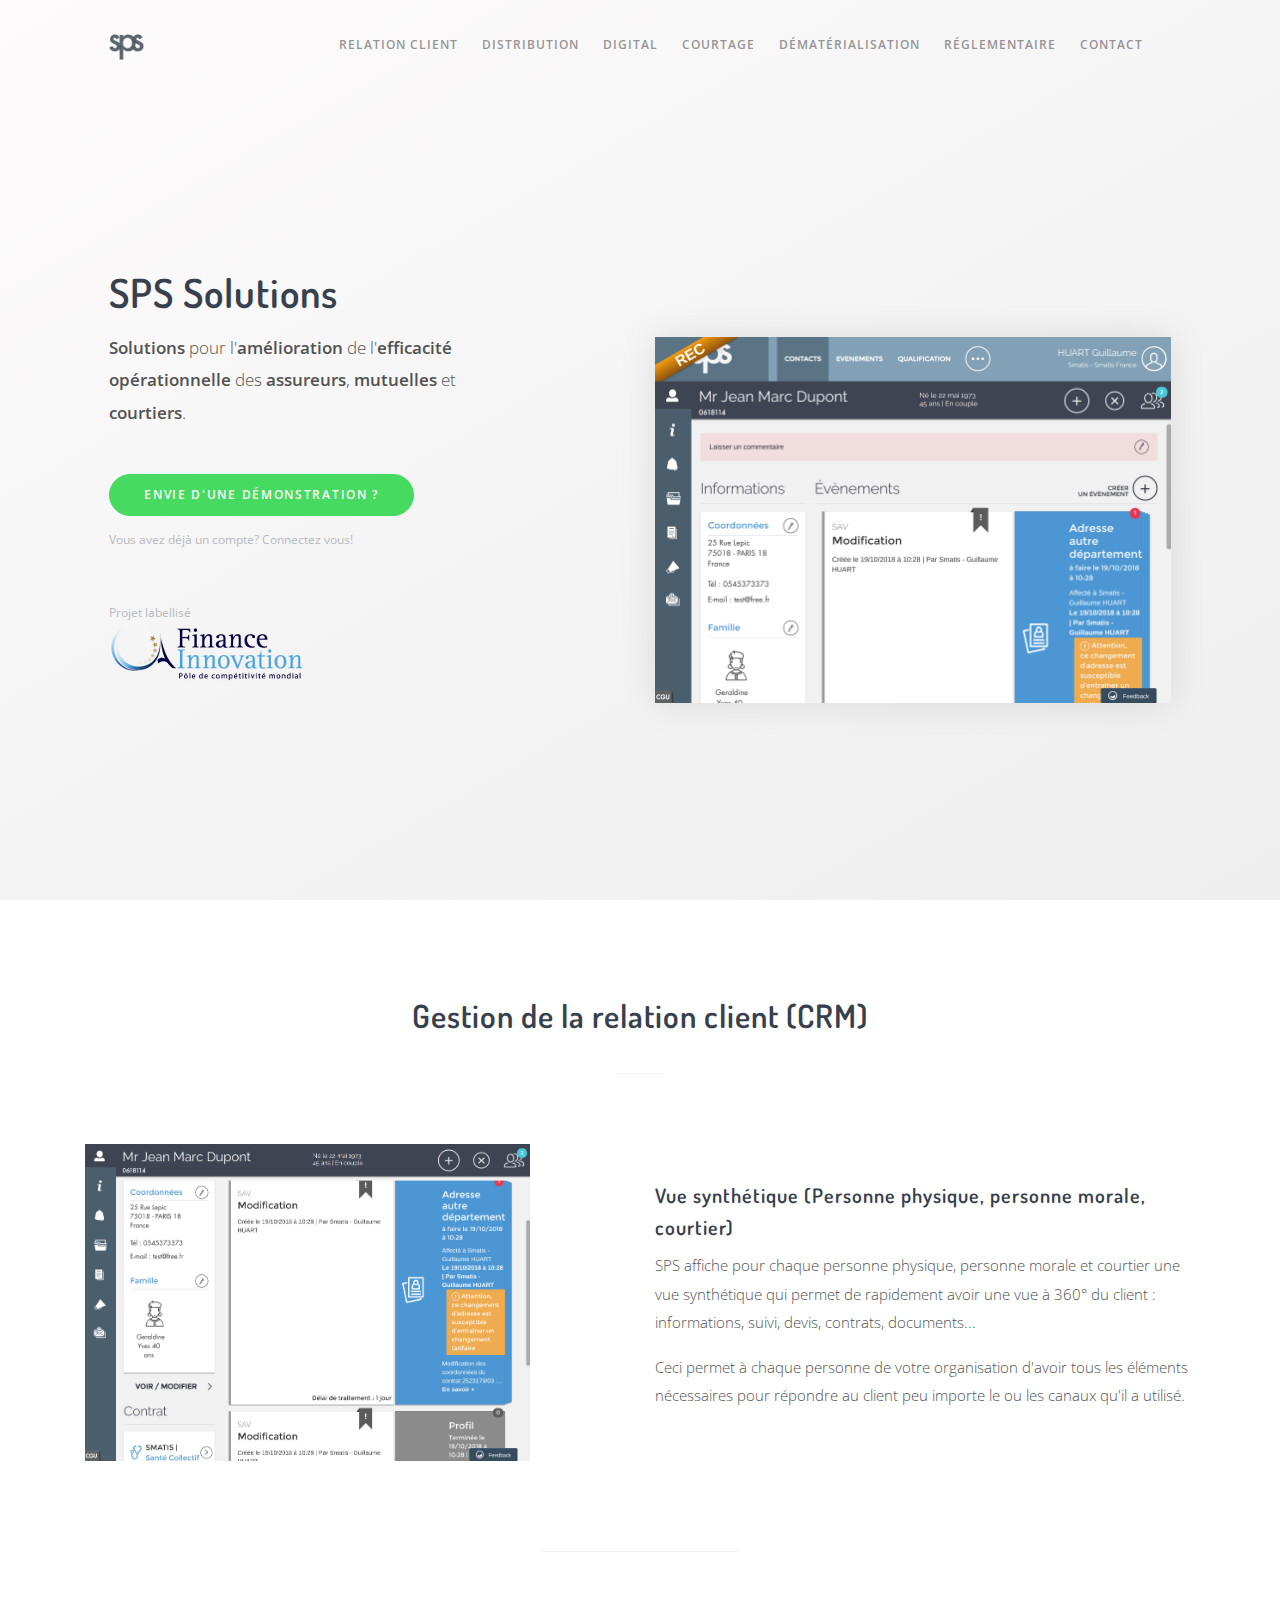
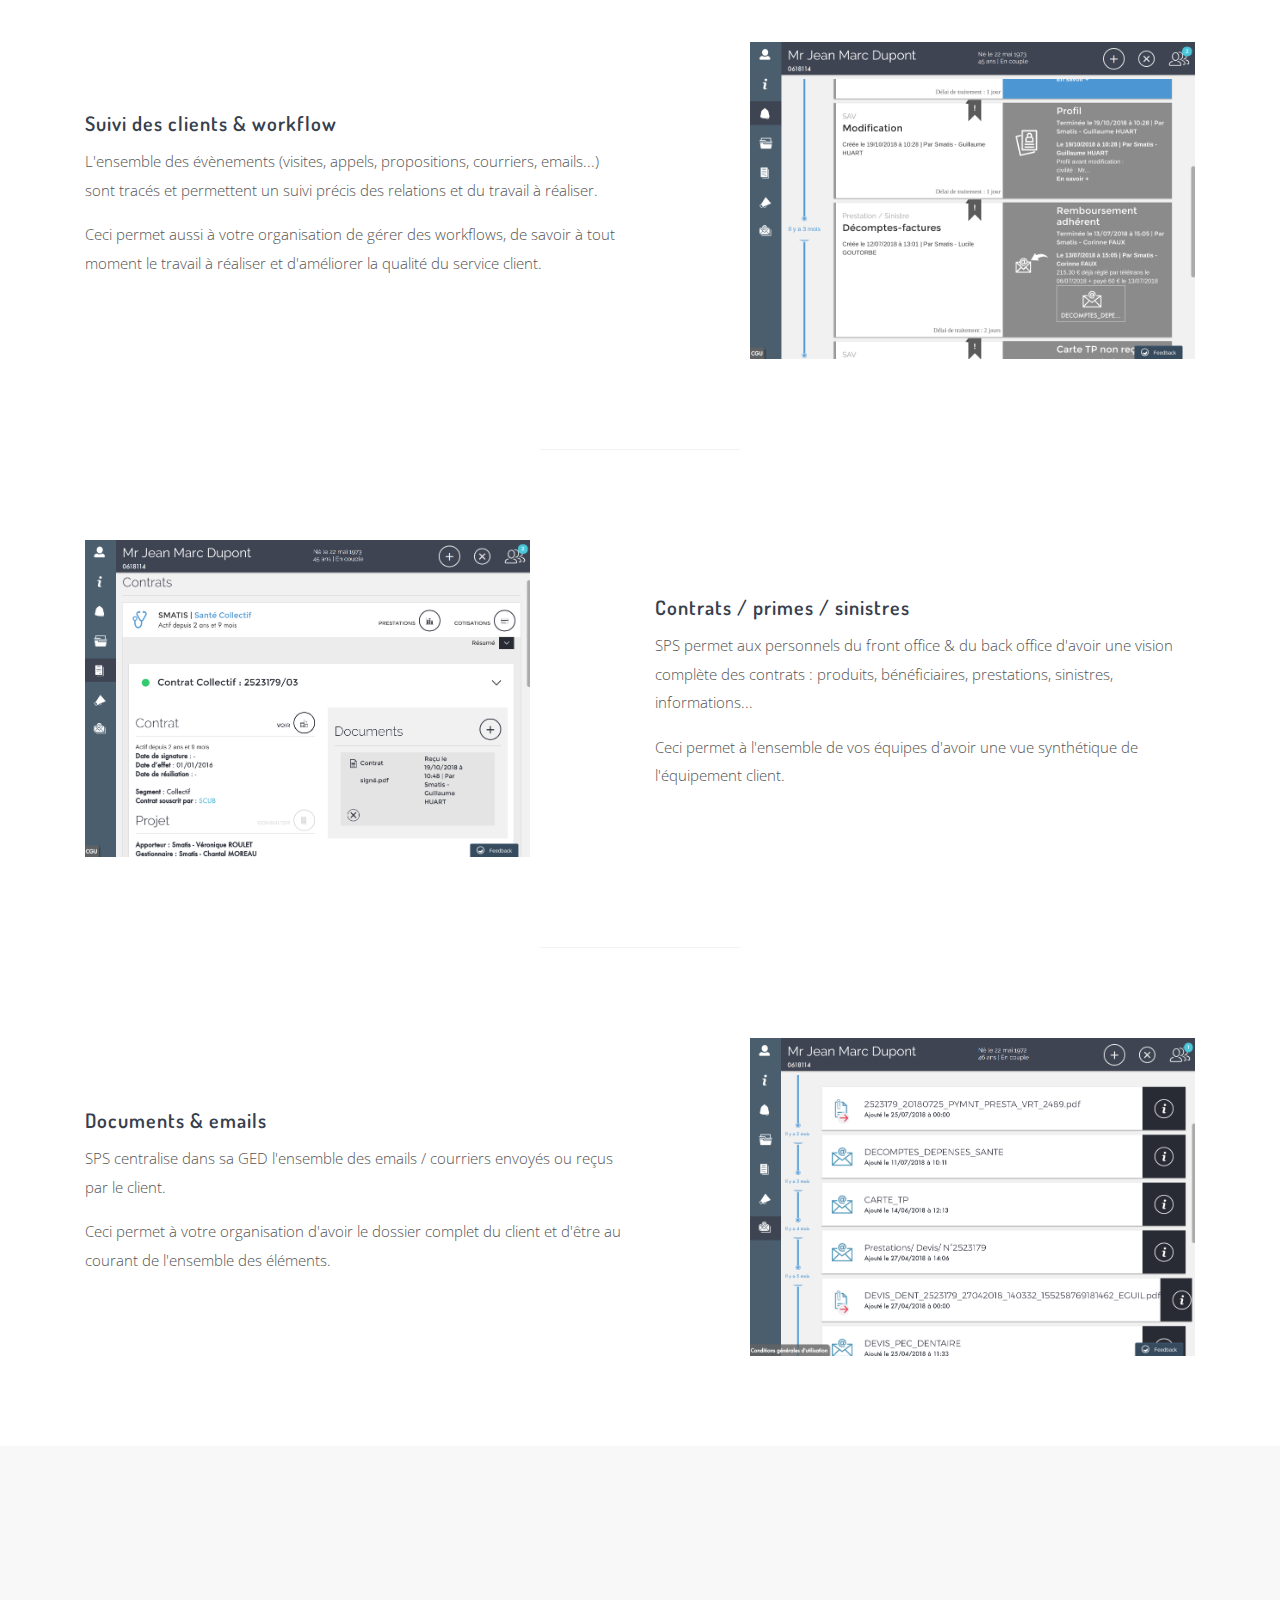
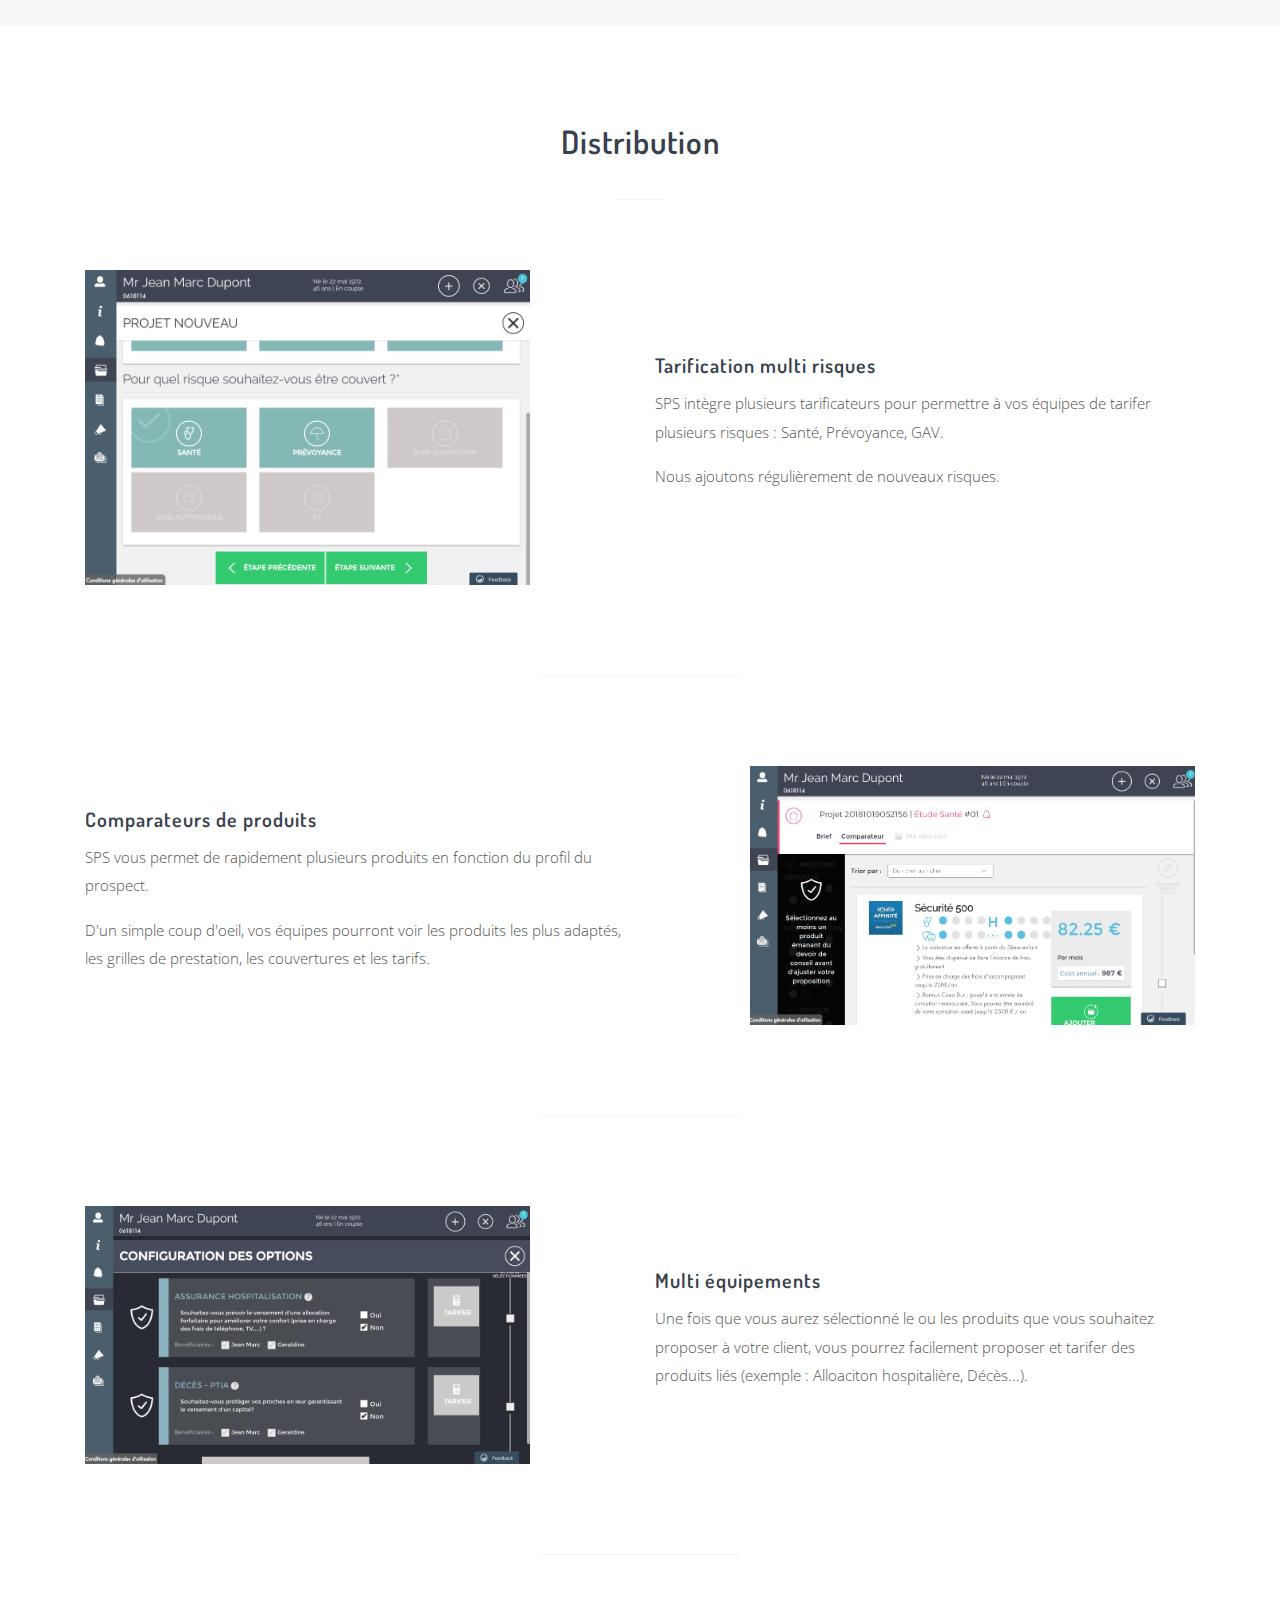
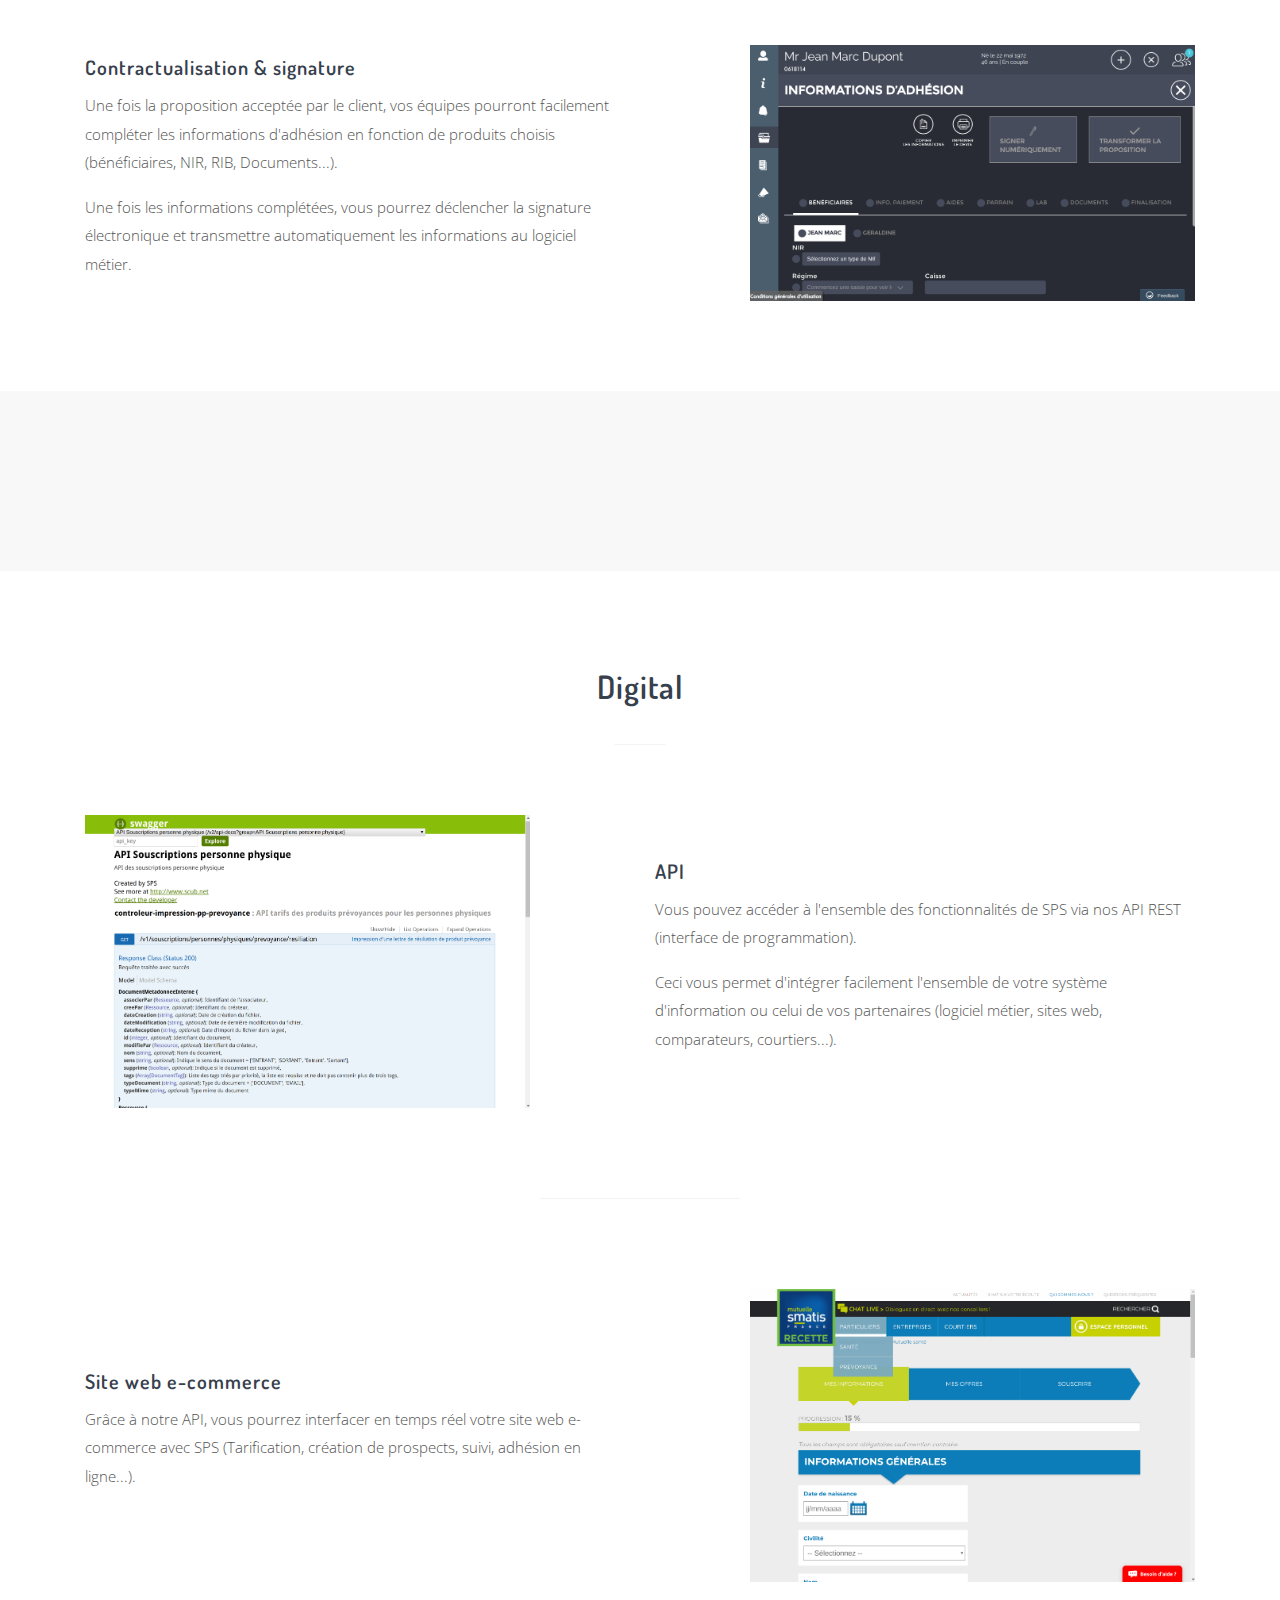
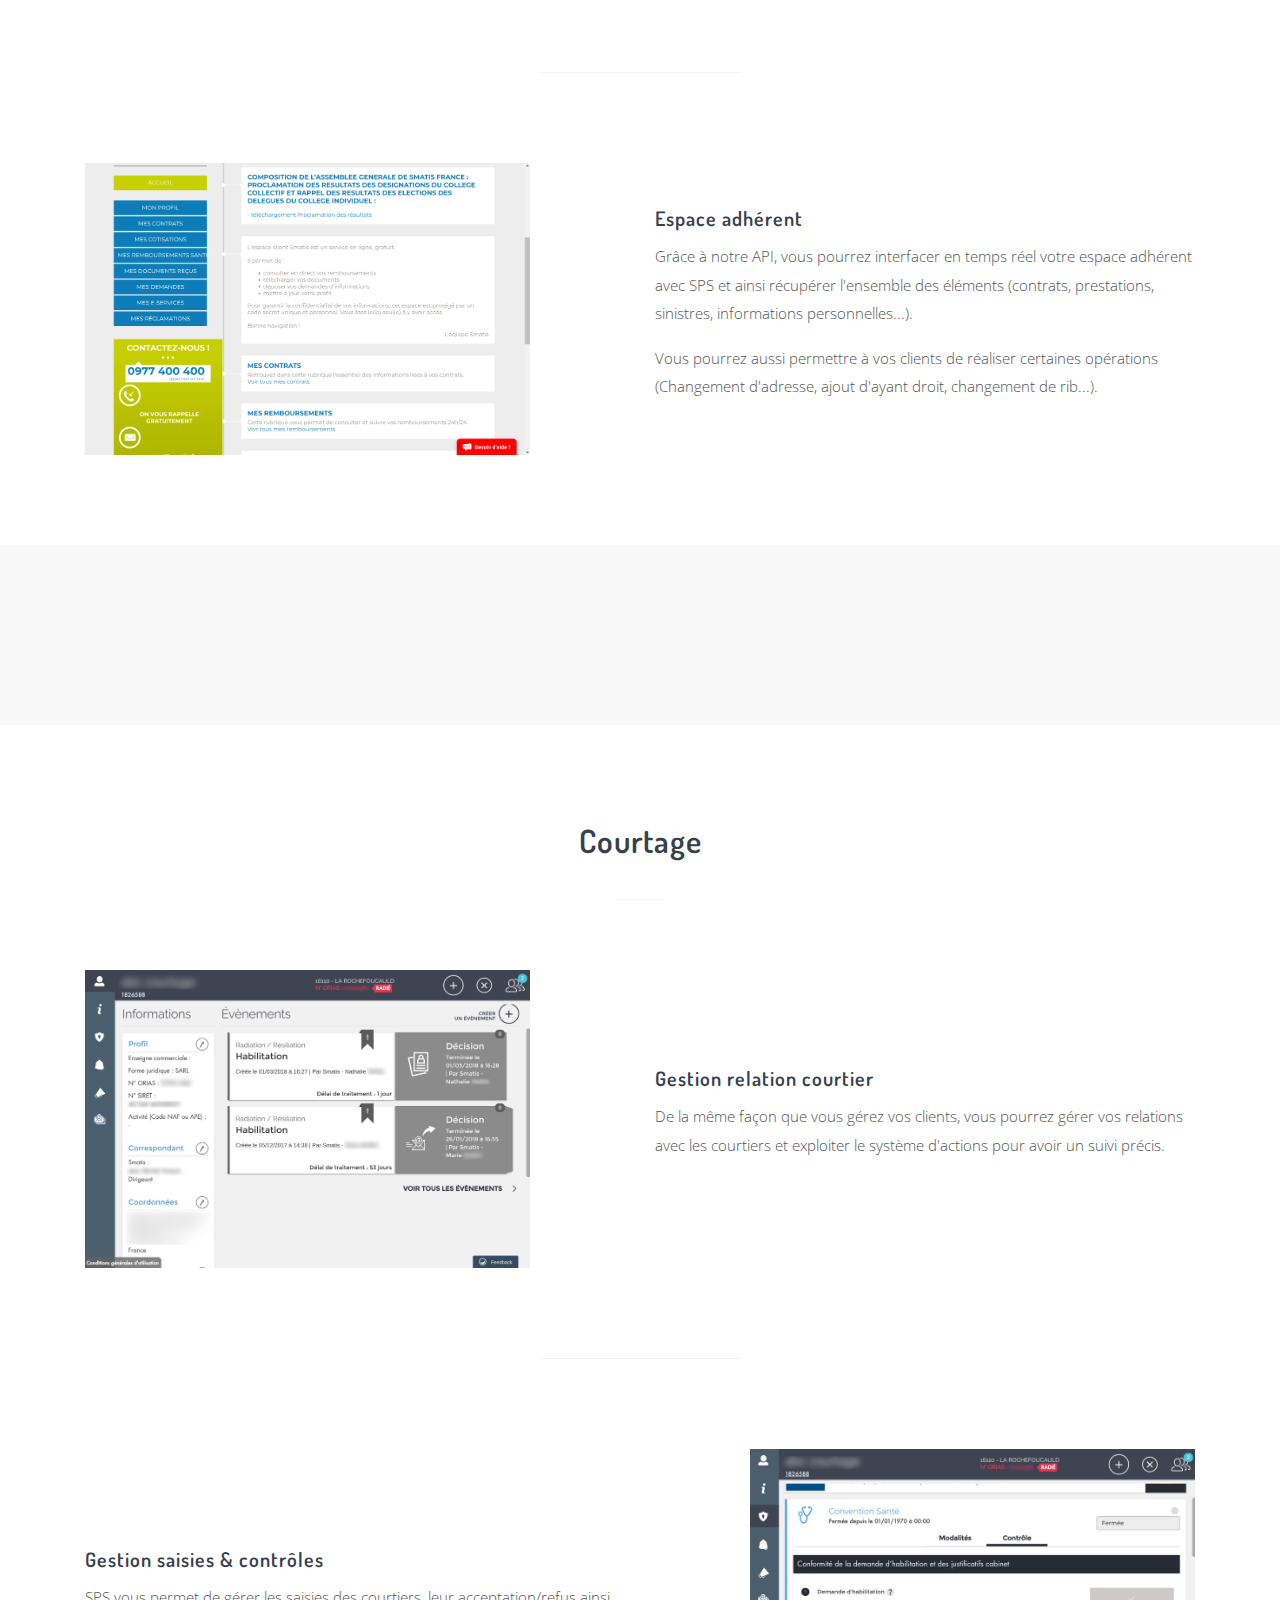
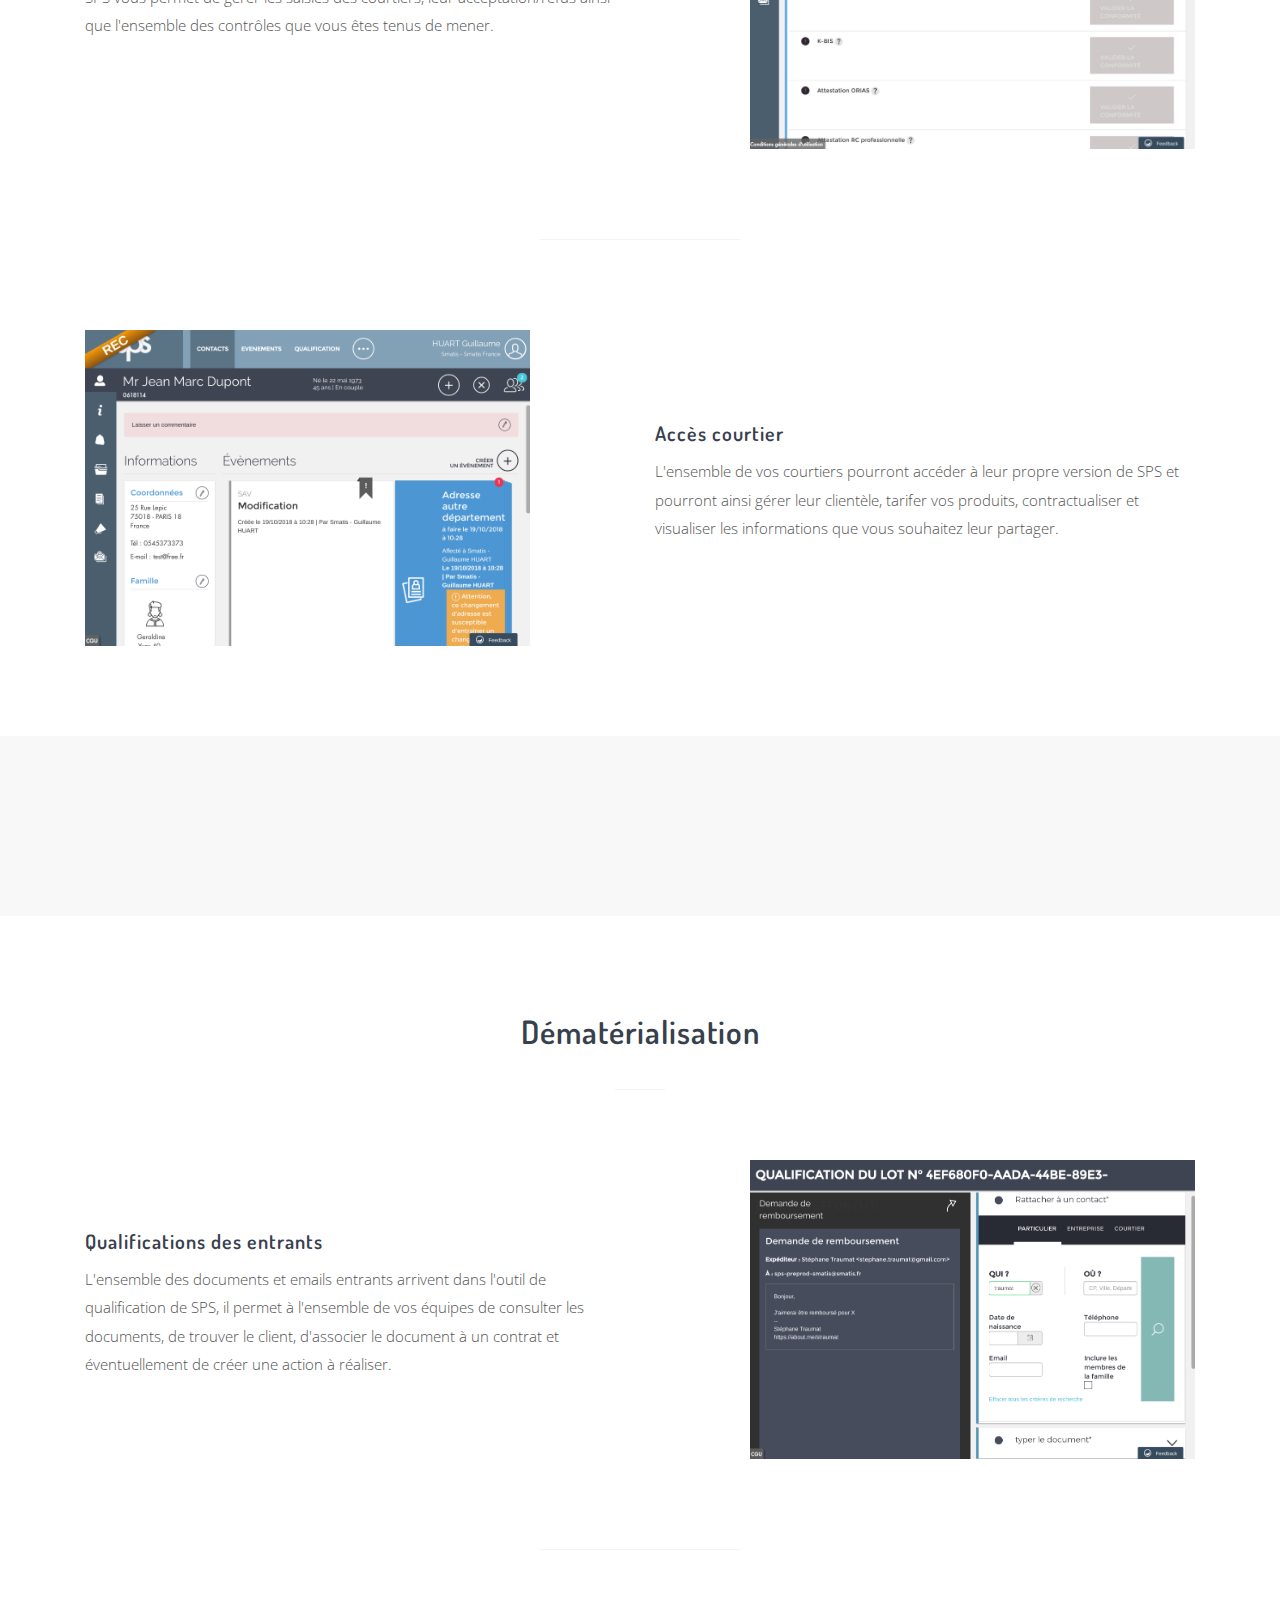
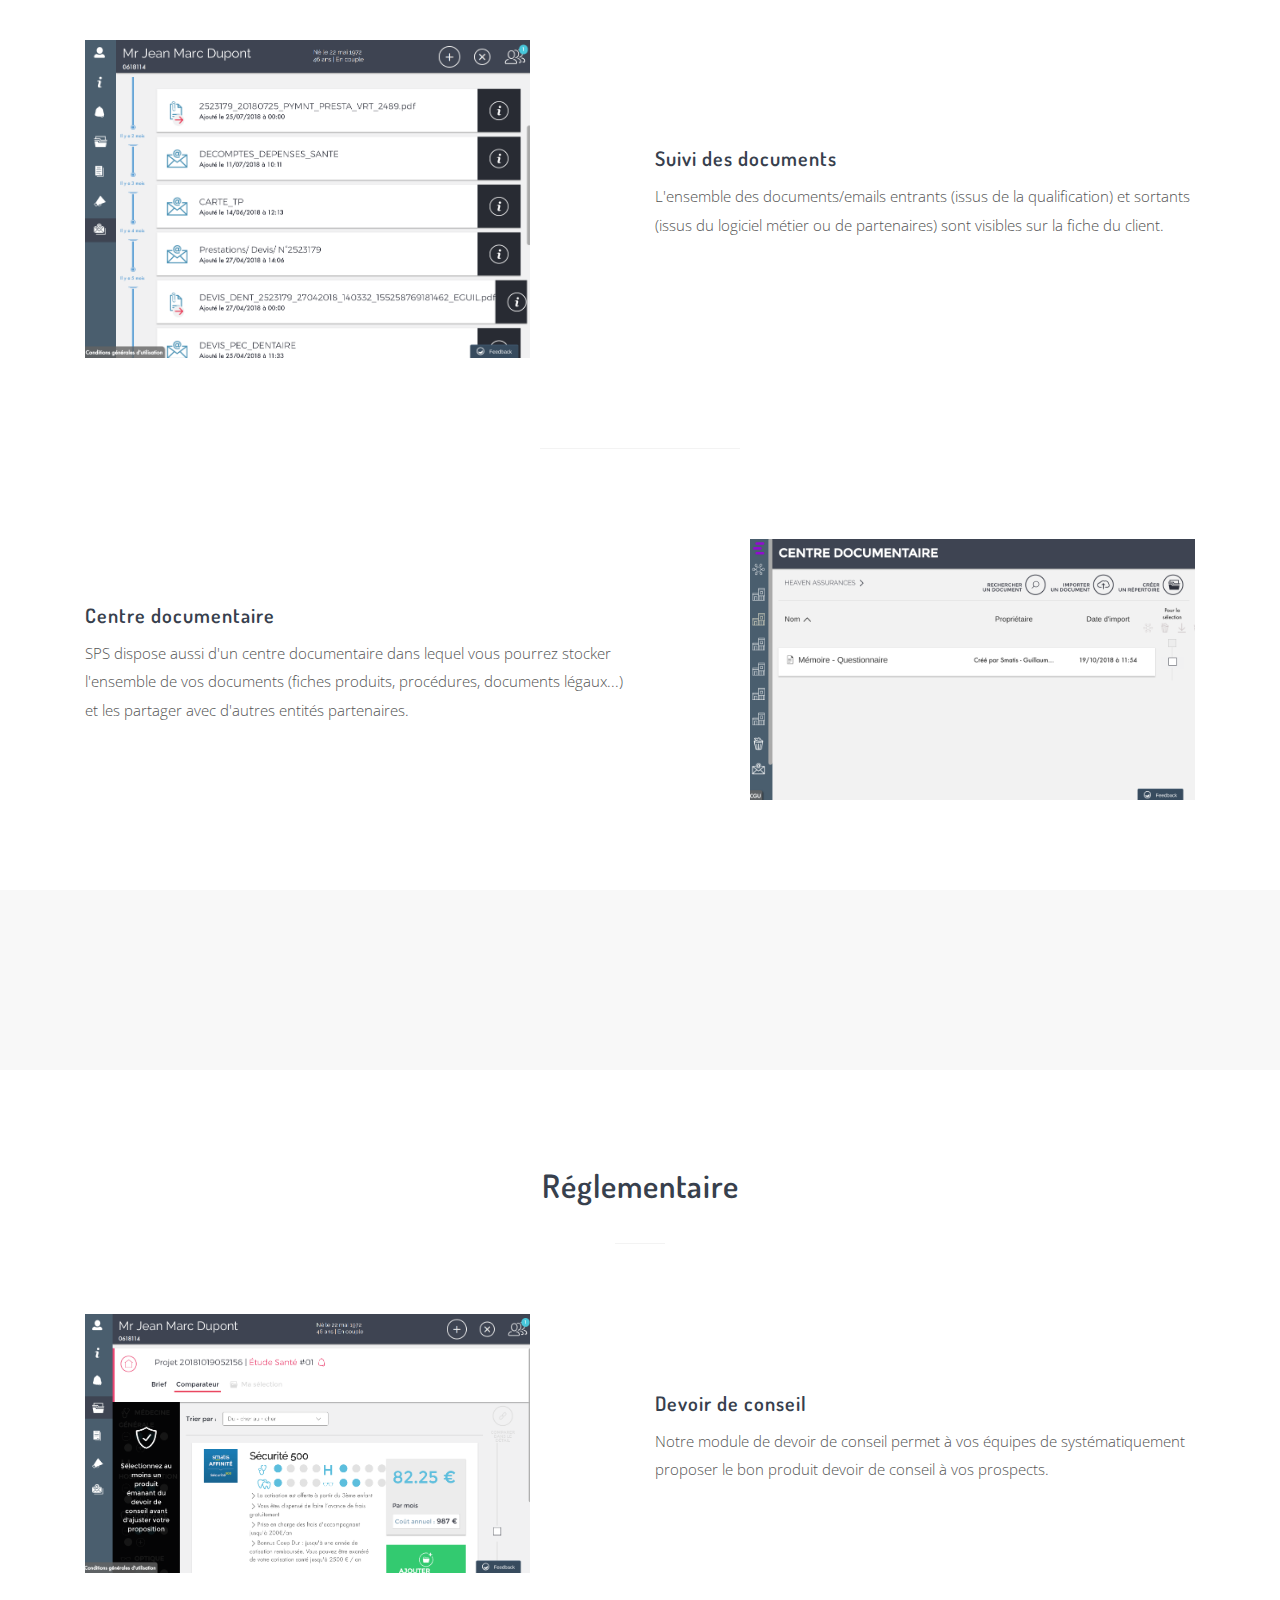
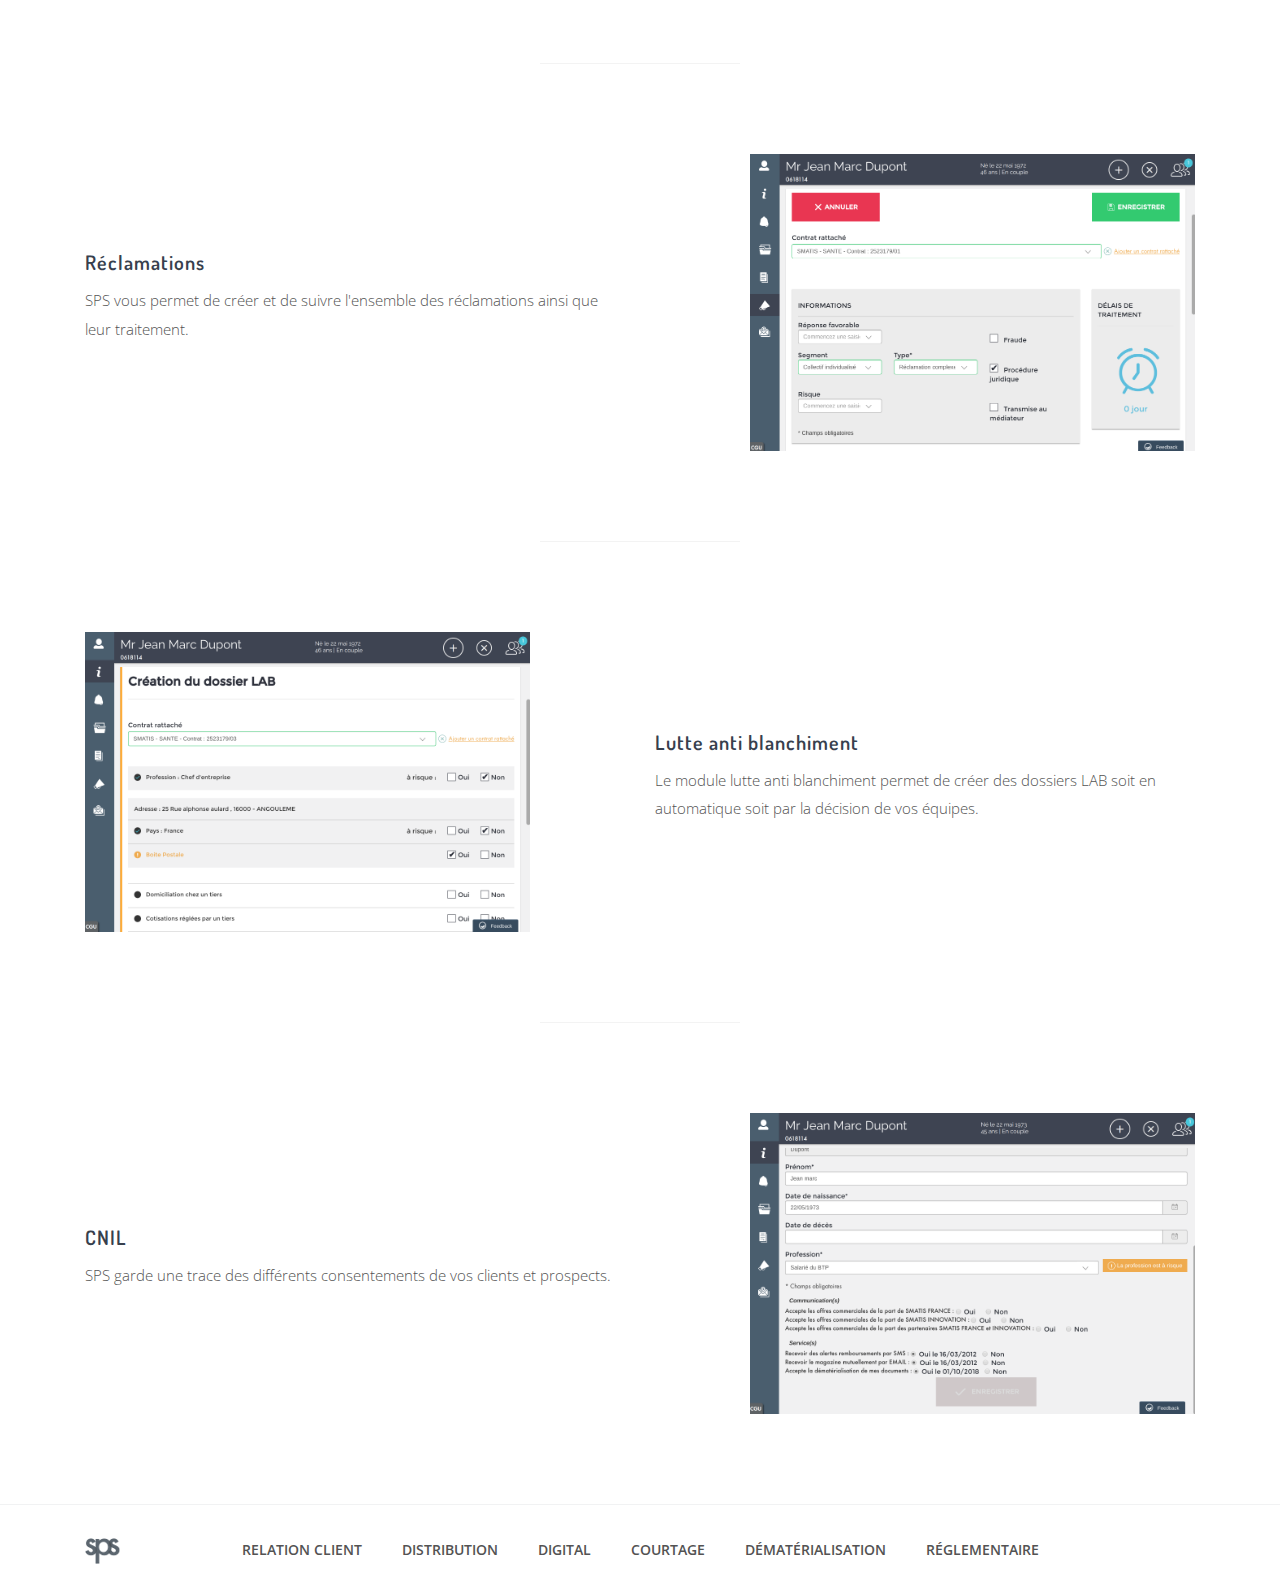
==== beta/index.html @ 0b0bda38 "Finalisation entête" ====
<!DOCTYPE html>
<html lang="fr">

<!-- =============================================================================================================== -->
<!-- Entête -->
<head>
    <!-- Global site tag (gtag.js) - Google Analytics -->
    <script async src="https://www.googletagmanager.com/gtag/js?id=UA-84264952-1"></script>
    <script>
        window.dataLayer = window.dataLayer || [];

        function gtag() {
            dataLayer.push(arguments);
        }

        gtag('js', new Date());

        gtag('config', 'UA-84264952-1');
    </script>

    <!-- Configuration -->
    <meta charset="utf-8">
    <meta name="viewport" content="width=device-width, initial-scale=1, shrink-to-fit=no">
    <meta name="description"
          content="Plateforme cloud dédiée à l'amélioration de l'efficacité opérationnelle des assureurs, mutuelles et courtiers">
    <meta name="keywords"
          content="crm grc ged efficacité opérationnelle assureurs mutuelles courtiers Relation client Distribution Digital Courtage Dématérialisation Réglementaire">

    <!-- Titre -->
    <title>SPS Solutions - Efficacité opérationnelle pour assureurs, mutuelles et courtiers</title>

    <!-- Styles -->
    <link href="assets/css/core.min.css" rel="stylesheet">
    <link href="assets/css/thesaas.min.css" rel="stylesheet">
    <link href="assets/css/style.css" rel="stylesheet">

    <!-- Favicon -->
    <link rel="shortcut icon" type="image/png" href="assets/img/logo/favicon.ico"/>

    <!-- Icons -->
    <link rel="stylesheet" href="https://use.fontawesome.com/releases/v5.4.1/css/all.css"
          integrity="sha384-5sAR7xN1Nv6T6+dT2mhtzEpVJvfS3NScPQTrOxhwjIuvcA67KV2R5Jz6kr4abQsz" crossorigin="anonymous">
</head>
<!-- =============================================================================================================== -->

<!-- =============================================================================================================== -->
<body id="home">

<!-- =============================================================================================================== -->
<!-- Menu -->
<nav class="topbar topbar-expand-md topbar-sticky">
    <div class="container-wide">
        <div class="row h-full">
            <div class="offset-1 col-10 col-md-2 col-lg-1 align-self-center">
                <button class="topbar-toggler">&#9776;</button>
                <a class="topbar-brand" href="index.html">
                    <img class="logo-default" src="assets/img/logo/logo-sps-accueil.png" alt="logo">
                </a>
            </div>

            <div class="col-1 col-md-8 col-lg-9 text-right">
                <ul class="topbar-nav nav">
                    <li class="nav-item"><a class="nav-link" href="#" data-scrollto="section-relation-client">Relation
                        client</a></li>
                    <li class="nav-item"><a class="nav-link" href="#"
                                            data-scrollto="section-distribution">Distribution</a>
                    </li>
                    <li class="nav-item"><a class="nav-link" href="#" data-scrollto="section-digital">Digital</a></li>
                    <li class="nav-item"><a class="nav-link" href="#" data-scrollto="section-courtage">Courtage</a></li>
                    <li class="nav-item"><a class="nav-link" href="#"
                                            data-scrollto="section-dematerialisation">Dématérialisation</a></li>
                    <li class="nav-item"><a class="nav-link" href="#" data-scrollto="section-reglementaire">Réglementaire</a>
                    </li>
                    <li class="nav-item"><a class="nav-link" href="mailto:contact@sps-solutions.fr">Contact</a></li>
                    <li class="nav-item"><a class="nav-link" href="https://twitter.com/spssolutions_fr"
                                            target="twitter"><i class="fab fa-twitter"></i></a></li>
                </ul>
            </div>
        </div>
    </div>
</nav>
<!-- =============================================================================================================== -->

<!-- =============================================================================================================== -->
<!-- Haut de page -->
<header class="header h-fullscreen" style="background-image: linear-gradient(150deg, #fdfbfb 0%, #eee 100%);">
    <div class="container-wide">

        <div class="row h-full align-items-center text-center text-lg-left">

            <div class="offset-1 col-10 col-lg-4 offset-lg-1">
                <h1>SPS Solutions</h1>
                <p class="lead mx-auto"><strong>Solutions</strong> pour l'<strong>amélioration</strong> de l'<strong>efficacité
                    opérationnelle</strong> des <strong>assureurs</strong>, <strong>mutuelles</strong> et <strong>courtiers</strong>.
                </p>
                <br>
                <a class="btn btn-lg btn-success btn-round"
                   href="mailto:contact@sps-solutions.fr?subject=Demande%20de%20démonstration%20SPS">Envie d'une
                    démonstration ?</a>
                <p class="pt-8">
                    <small>Vous avez déjà un compte? <a class="text-muted" href="http://app.sps-solutions.fr"
                                                        target="connexion">Connectez vous!</a></small>
                </p>
                <br>
                <p>
                    <small>Projet labellisé</small>
                    <br>
                    <a href="https://finance-innovation.org/" target="pôle finance innovation"><img
                            src="assets/img/logo/pfi.png"
                            alt="Pôle Finance Innovation"></a>
                </p>
            </div>

            <div class="col-12 col-lg-5 offset-lg-1 hidden-md-down">
                <img class="shadow-4 mt-80" src="assets/img/sps/accueil.png" alt="SPS - Ecran d'accueil">
            </div>


        </div>

    </div>
</header>
<!-- =============================================================================================================== -->

<!-- =============================================================================================================== -->
<!-- Contenu -->
<main class="main-content">

    <!-- =========================================================================================================== -->
    <!-- Relation client -->
    <section class="section" id="section-relation-client">
        <div class="container">
            <!-- Entête -->
            <header class="section-header">
                <h2>Gestion de la relation client (CRM)</h2>
                <hr>
            </header>

            <!-- =================================================================================================== -->
            <!-- Vue synthétique (Pesonne physique, personne morale, courtier) -->
            <div class="row gap-y align-items-center">
                <div class="col-12 col-md-5 text-center">
                    <img src="assets/img/sps/relation_client/vue_synthetique.png" alt="...">
                </div>

                <div class="col-12 offset-md-1 col-md-6">
                    <h5>Vue synthétique (Personne physique, personne morale, courtier)</h5>
                    <p>SPS affiche pour chaque personne physique, personne morale et courtier une vue synthétique
                        qui permet de rapidement avoir une vue à 360° du client : informations, suivi, devis, contrats,
                        documents...</p>
                    <p>Ceci permet à chaque personne de votre organisation d'avoir tous les éléments nécessaires pour
                        répondre au client peu importe le ou les canaux qu'il a utilisé.</p>
                </div>
            </div>
            <!-- =================================================================================================== -->

            <hr class="w-200 my-90">

            <!-- =================================================================================================== -->
            <!-- Suivi des clients & workflow-->
            <div class="row gap-y align-items-center">
                <div class="col-12 col-md-6">
                    <h5>Suivi des clients & workflow</h5>
                    <p>L'ensemble des évènements (visites, appels, propositions, courriers, emails...) sont tracés et
                        permettent un suivi précis des relations et du travail à réaliser.</p>
                    <p>Ceci permet aussi à votre organisation de gérer des workflows, de savoir à tout moment le travail
                        à réaliser et d'améliorer la qualité du service client.</p>
                </div>

                <div class="col-12 offset-md-1 col-md-5 text-center">
                    <img src="assets/img/sps/relation_client/suivi_client.png" alt="...">
                </div>
            </div>
            <!-- =================================================================================================== -->

            <hr class="w-200 my-90">

            <!-- =================================================================================================== -->
            <!-- Contrats / primes / sinistres -->
            <div class="row gap-y align-items-center">
                <div class="col-12 col-md-5 text-center">
                    <img src="assets/img/sps/relation_client/contrats.png" alt="...">
                </div>

                <div class="col-12 offset-md-1 col-md-6">
                    <h5>Contrats / primes / sinistres</h5>
                    <p>SPS permet aux personnels du front office & du back office d'avoir une vision complète des
                        contrats : produits, bénéficiaires, prestations, sinistres, informations...</p>
                    <p>Ceci permet à l'ensemble de vos équipes d'avoir une vue synthétique de l'équipement client.</p>
                </div>
            </div>
            <!-- =================================================================================================== -->

            <hr class="w-200 my-90">

            <!-- =================================================================================================== -->
            <!-- Documents & emails-->
            <div class="row gap-y align-items-center">
                <div class="col-12 col-md-6">
                    <h5>Documents & emails</h5>
                    <p>SPS centralise dans sa GED l'ensemble des emails / courriers envoyés ou reçus par le client.</p>
                    <p>Ceci permet à votre organisation d'avoir le dossier complet du client et d'être au courant de
                        l'ensemble des éléments.</p>
                </div>

                <div class="col-12 offset-md-1 col-md-5 text-center">
                    <img src="assets/img/sps/relation_client/documents_et_emails.png" alt="...">
                </div>
            </div>
            <!-- =================================================================================================== -->

        </div>
    </section>
    <section class="section bg-gray">
        <div class="container">
        </div>
    </section>
    <!-- =========================================================================================================== -->

    <!-- =========================================================================================================== -->
    <!-- Distribution -->
    <section class="section" id="section-distribution">
        <div class="container">
            <!-- Entête -->
            <header class="section-header">
                <h2>Distribution</h2>
                <hr>
            </header>

            <!-- =================================================================================================== -->
            <!-- Tarification multi risques -->
            <div class="row gap-y align-items-center">
                <div class="col-12 col-md-5 text-center">
                    <img src="assets/img/sps/distribution/multi-risques.png" alt="...">
                </div>

                <div class="col-12 offset-md-1 col-md-6">
                    <h5>Tarification multi risques</h5>
                    <p>SPS intègre plusieurs tarificateurs pour permettre à vos équipes de tarifer plusieurs risques :
                        Santé, Prévoyance, GAV.</p>
                    <p>Nous ajoutons régulièrement de nouveaux risques.</p>
                </div>
            </div>
            <!-- =================================================================================================== -->

            <hr class="w-200 my-90">

            <!-- =================================================================================================== -->
            <!-- Comparateurs de produits -->
            <div class="row gap-y align-items-center">
                <div class="col-12 col-md-6">
                    <h5>Comparateurs de produits</h5>
                    <p>SPS vous permet de rapidement plusieurs produits en fonction du profil du prospect.</p>
                    <p>D'un simple coup d'oeil, vos équipes pourront voir les produits les plus adaptés, les grilles de
                        prestation, les couvertures et les tarifs.</p>
                </div>

                <div class="col-12 offset-md-1 col-md-5 text-center">
                    <img src="assets/img/sps/distribution/comparateur.png" alt="...">
                </div>
            </div>
            <!-- =================================================================================================== -->

            <hr class="w-200 my-90">

            <!-- =================================================================================================== -->
            <!-- Multi équipements -->
            <div class="row gap-y align-items-center">
                <div class="col-12 col-md-5 text-center">
                    <img src="assets/img/sps/distribution/multi-equipement.png" alt="...">
                </div>

                <div class="col-12 offset-md-1 col-md-6">
                    <h5>Multi équipements</h5>
                    <p>Une fois que vous aurez sélectionné le ou les produits que vous souhaitez proposer à votre
                        client, vous pourrez facilement proposer et tarifer des produits liés (exemple : Alloaciton
                        hospitalière, Décès...).</p>
                </div>
            </div>
            <!-- =================================================================================================== -->

            <hr class="w-200 my-90">

            <!-- =================================================================================================== -->
            <!-- Contractualisation & signature -->
            <div class="row gap-y align-items-center">
                <div class="col-12 col-md-6">
                    <h5>Contractualisation & signature</h5>
                    <p>Une fois la proposition acceptée par le client, vos équipes pourront facilement compléter les
                        informations d'adhésion en fonction de produits choisis (bénéficiaires, NIR, RIB,
                        Documents...).</p>
                    <p>Une fois les informations complétées, vous pourrez déclencher la signature électronique et
                        transmettre automatiquement les informations au logiciel métier.</p>
                </div>

                <div class="col-12 offset-md-1 col-md-5 text-center">
                    <img src="assets/img/sps/distribution/contractualisation.png" alt="...">
                </div>
            </div>
            <!-- =================================================================================================== -->

        </div>
    </section>
    <section class="section bg-gray">
        <div class="container">
        </div>
    </section>
    <!-- =========================================================================================================== -->

    <!-- =========================================================================================================== -->
    <!-- Digital -->
    <section class="section" id="section-digital">
        <div class="container">
            <!-- Entête -->
            <header class="section-header">
                <h2>Digital</h2>
                <hr>
            </header>

            <!-- =================================================================================================== -->
            <!-- API -->
            <div class="row gap-y align-items-center">
                <div class="col-12 col-md-5 text-center">
                    <img src="assets/img/sps/digital/api.png" alt="...">
                </div>

                <div class="col-12 offset-md-1 col-md-6">
                    <h5>API</h5>
                    <p>Vous pouvez accéder à l'ensemble des fonctionnalités de SPS via nos API REST (interface de
                        programmation).</p>
                    <p>Ceci vous permet d'intégrer facilement l'ensemble de votre système d'information ou celui de vos
                        partenaires (logiciel métier, sites web, comparateurs, courtiers...).</p>
                </div>
            </div>
            <!-- =================================================================================================== -->

            <hr class="w-200 my-90">

            <!-- =================================================================================================== -->
            <!-- Site web e-commerce -->
            <div class="row gap-y align-items-center">
                <div class="col-12 col-md-6">
                    <h5>Site web e-commerce</h5>
                    <p>Grâce à notre API, vous pourrez interfacer en temps réel votre site web e-commerce avec SPS
                        (Tarification, création de prospects, suivi, adhésion en ligne...).</p>
                </div>

                <div class="col-12 offset-md-1 col-md-5 text-center">
                    <img src="assets/img/sps/digital/site-web.png" alt="...">
                </div>
            </div>
            <!-- =================================================================================================== -->

            <hr class="w-200 my-90">

            <!-- =================================================================================================== -->
            <!-- Espace adhérent -->
            <div class="row gap-y align-items-center">
                <div class="col-12 col-md-5 text-center">
                    <img src="assets/img/sps/digital/espace-adherent.png" alt="...">
                </div>

                <div class="col-12 offset-md-1 col-md-6">
                    <h5>Espace adhérent</h5>
                    <p>Grâce à notre API, vous pourrez interfacer en temps réel votre espace adhérent avec SPS et
                        ainsi récupérer l'ensemble des éléments (contrats, prestations, sinistres, informations
                        personnelles...).</p>
                    <p>Vous pourrez aussi permettre à vos clients de réaliser certaines opérations (Changement
                        d'adresse, ajout d'ayant droit, changement de rib...).</p>
                </div>
            </div>
            <!-- =================================================================================================== -->

        </div>
    </section>
    <section class="section bg-gray">
        <div class="container">
        </div>
    </section>
    <!-- =========================================================================================================== -->

    <!-- =========================================================================================================== -->
    <!-- Courtage -->
    <section class="section" id="section-courtage">
        <div class="container">
            <!-- Entête -->
            <header class="section-header">
                <h2>Courtage</h2>
                <hr>
            </header>

            <!-- =================================================================================================== -->
            <!-- Gestion relation courtier -->
            <div class="row gap-y align-items-center">
                <div class="col-12 col-md-5 text-center">
                    <img src="assets/img/sps/courtage/fiche-courtier.jpg" alt="...">
                </div>

                <div class="col-12 offset-md-1 col-md-6">
                    <h5>Gestion relation courtier</h5>
                    <p>De la même façon que vous gérez vos clients, vous pourrez gérer vos relations avec les courtiers
                        et exploiter le système d'actions pour avoir un suivi précis.</p>
                </div>
            </div>
            <!-- =================================================================================================== -->

            <hr class="w-200 my-90">

            <!-- =================================================================================================== -->
            <!-- Gestion saisies & contrôles -->
            <div class="row gap-y align-items-center">
                <div class="col-12 col-md-6">
                    <h5>Gestion saisies & contrôles</h5>
                    <p>SPS vous permet de gérer les saisies des courtiers, leur acceptation/refus ainsi que l'ensemble
                        des contrôles que vous êtes tenus de mener.</p>
                </div>

                <div class="col-12 offset-md-1 col-md-5 text-center">
                    <img src="assets/img/sps/courtage/controle-saisies.jpg" alt="...">
                </div>
            </div>
            <!-- =================================================================================================== -->

            <hr class="w-200 my-90">

            <!-- =================================================================================================== -->
            <!-- Accès courtier -->
            <div class="row gap-y align-items-center">
                <div class="col-12 col-md-5 text-center">
                    <img src="assets/img/sps/courtage/accueil.png" alt="...">
                </div>

                <div class="col-12 offset-md-1 col-md-6">
                    <h5>Accès courtier</h5>
                    <p>L'ensemble de vos courtiers pourront accéder à leur propre version de SPS et pourront ainsi gérer
                        leur clientèle, tarifer vos produits, contractualiser et visualiser les informations que vous
                        souhaitez leur partager.</p>
                </div>
            </div>
            <!-- =================================================================================================== -->

        </div>
    </section>
    <section class="section bg-gray">
        <div class="container">
        </div>
    </section>
    <!-- =========================================================================================================== -->

    <!-- =========================================================================================================== -->
    <!-- Dématérialisation -->
    <section class="section" id="section-dematerialisation">
        <div class="container">
            <!-- Entête -->
            <header class="section-header">
                <h2>Dématérialisation</h2>
                <hr>
            </header>

            <!-- =================================================================================================== -->
            <!-- Qualifications des entrants -->
            <div class="row gap-y align-items-center">
                <div class="col-12 col-md-6">
                    <h5>Qualifications des entrants</h5>
                    <p>L'ensemble des documents et emails entrants arrivent dans l'outil de qualification de SPS, il
                        permet à l'ensemble de vos équipes de consulter les documents, de trouver le client, d'associer
                        le document à un contrat et éventuellement de créer une action à réaliser.</p>
                </div>

                <div class="col-12 offset-md-1 col-md-5 text-center">
                    <img src="assets/img/sps/dematerialisation/qualification.png" alt="...">
                </div>
            </div>
            <!-- =================================================================================================== -->

            <hr class="w-200 my-90">

            <!-- =================================================================================================== -->
            <!-- Suivi des documents -->
            <div class="row gap-y align-items-center">
                <div class="col-12 col-md-5 text-center">
                    <img src="assets/img/sps/dematerialisation/documents_et_emails.png" alt="...">
                </div>

                <div class="col-12 offset-md-1 col-md-6">
                    <h5>Suivi des documents</h5>
                    <p>L'ensemble des documents/emails entrants (issus de la qualification) et sortants (issus du
                        logiciel métier ou de partenaires) sont visibles sur la fiche du client.</p>
                </div>
            </div>
            <!-- =================================================================================================== -->

            <hr class="w-200 my-90">

            <!-- =================================================================================================== -->
            <!-- Centre documentaire -->
            <div class="row gap-y align-items-center">
                <div class="col-12 col-md-6">
                    <h5>Centre documentaire</h5>
                    <p>SPS dispose aussi d'un centre documentaire dans lequel vous pourrez stocker l'ensemble de vos
                        documents (fiches produits, procédures, documents légaux...) et les partager avec d'autres
                        entités partenaires.</p>
                </div>

                <div class="col-12 offset-md-1 col-md-5 text-center">
                    <img src="assets/img/sps/dematerialisation/centre-documentaire.png" alt="...">
                </div>
            </div>
            <!-- =================================================================================================== -->

        </div>
    </section>
    <section class="section bg-gray">
        <div class="container">
        </div>
    </section>
    <!-- =========================================================================================================== -->

    <!-- =========================================================================================================== -->
    <!-- Réglementaire -->
    <section class="section" id="section-reglementaire">
        <div class="container">
            <!-- Entête -->
            <header class="section-header">
                <h2>Réglementaire</h2>
                <hr>
            </header>

            <!-- =================================================================================================== -->
            <!-- Devoir de conseil -->
            <div class="row gap-y align-items-center">
                <div class="col-12 col-md-5 text-center">
                    <img src="assets/img/sps/reglementaire/devoir_de_conseil.png" alt="...">
                </div>

                <div class="col-12 offset-md-1 col-md-6">
                    <h5>Devoir de conseil</h5>
                    <p>Notre module de devoir de conseil permet à vos équipes de systématiquement proposer le bon
                        produit devoir de conseil à vos prospects.</p>
                </div>
            </div>
            <!-- =================================================================================================== -->

            <hr class="w-200 my-90">

            <!-- =================================================================================================== -->
            <!-- Réclamations -->
            <div class="row gap-y align-items-center">
                <div class="col-12 col-md-6">
                    <h5>Réclamations</h5>
                    <p>SPS vous permet de créer et de suivre l'ensemble des réclamations ainsi que leur traitement.</p>
                </div>

                <div class="col-12 offset-md-1 col-md-5 text-center">
                    <img src="assets/img/sps/reglementaire/reclamation.png" alt="...">
                </div>
            </div>
            <!-- =================================================================================================== -->

            <hr class="w-200 my-90">

            <!-- =================================================================================================== -->
            <!-- Lutte anti blanchiment -->
            <div class="row gap-y align-items-center">
                <div class="col-12 col-md-5 text-center">
                    <img src="assets/img/sps/reglementaire/lab.png" alt="...">
                </div>

                <div class="col-12 offset-md-1 col-md-6">
                    <h5>Lutte anti blanchiment</h5>
                    <p>Le module lutte anti blanchiment permet de créer des dossiers LAB soit en automatique soit par
                        la décision de vos équipes.</p>
                </div>
            </div>
            <!-- =================================================================================================== -->

            <hr class="w-200 my-90">

            <!-- =================================================================================================== -->
            <!-- CNIL -->
            <div class="row gap-y align-items-center">
                <div class="col-12 col-md-6">
                    <h5>CNIL</h5>
                    <p>SPS garde une trace des différents consentements de vos clients et prospects.</p>
                </div>

                <div class="col-12 offset-md-1 col-md-5 text-center">
                    <img src="assets/img/sps/reglementaire/cnil.png" alt="...">
                </div>
            </div>
            <!-- =================================================================================================== -->

        </div>
    </section>
    <!-- =========================================================================================================== -->

</main>
<!-- =============================================================================================================== -->

<!-- =============================================================================================================== -->
<!-- Bas de page -->
<footer class="site-footer">
    <div class="container">
        <div class="row gap-y align-items-center">
            <div class="col-12 col-lg-1">
                <p class="text-center text-lg-left">
                    <a href="index.html"><img src="assets/img/logo/logo-sps-accueil.png" alt="logo"></a>
                </p>
            </div>

            <div class="col-12 col-lg-10">
                <ul class="nav nav-primary nav-hero">
                    <li class="nav-item"><a class="nav-link" href="#" data-scrollto="section-relation-client">Relation
                        client</a></li>
                    <li class="nav-item"><a class="nav-link" href="#"
                                            data-scrollto="section-distribution">Distribution</a>
                    </li>
                    <li class="nav-item"><a class="nav-link" href="#" data-scrollto="section-digital">Digital</a></li>
                    <li class="nav-item"><a class="nav-link" href="#" data-scrollto="section-courtage">Courtage</a></li>
                    <li class="nav-item"><a class="nav-link" href="#"
                                            data-scrollto="section-dematerialisation">Dématérialisation</a></li>
                    <li class="nav-item"><a class="nav-link" href="#" data-scrollto="section-reglementaire">Réglementaire</a>
                    </li>
                </ul>
            </div>

            <div class="col-12 col-lg-1">
                <div class="social text-center text-lg-right">
                    <a class="social-twitter" href="https://twitter.com/spssolutions_fr" target="twitter"><i
                            class="fab fa-twitter"></i></a>
                </div>
            </div>
        </div>
    </div>
</footer>
<!-- =============================================================================================================== -->

<!-- =============================================================================================================== -->
<!-- Scripts -->
<script src="assets/js/core.min.js"></script>
<script src="assets/js/thesaas.min.js"></script>
<script src="assets/js/script.js"></script>
<!-- =============================================================================================================== -->

</body>
<!-- =============================================================================================================== -->

</html>
---- beta/assets/css/thesaas.min.css ----
@import url("https://fonts.googleapis.com/css?family=Open+Sans:300,400,600,800|Dosis:300,600");body{font-family:"Open Sans",sans-serif;color:#535353;font-weight:300;font-size:0.9375rem;line-height:1.9;-webkit-transition:margin-left .5s;transition:margin-left .5s}::-moz-selection{background:#31b8f5;color:#fff}::selection{background:#31b8f5;color:#fff}::-moz-selection{background:#31b8f5;color:#fff}button,input,optgroup,select,textarea{font-family:"Open Sans",sans-serif;font-weight:300}a{color:#0facf3;-webkit-transition:.2s linear;transition:.2s linear}a:hover,a:focus{color:#0facf3;text-decoration:none;outline:none}.link-color-default a{color:#535353}.link-color-default a:hover,.link-color-default a:focus{color:#0facf3}b,strong{font-weight:600}del{opacity:.6}.semibold{font-weight:400}.lead,.pricing-4 .plan-price p{font-size:1.0625rem}small,.small{display:inline-block;color:#b5b9bf}.display-1,.display-2,.display-3,.display-4{font-weight:600}h1,h2,h3,h4,h5,h6,.h1,.h2,.h3,.h4,.h5,.h6{font-family:"Dosis","Open Sans",sans-serif;font-weight:600;color:#37404d;letter-spacing:1px;line-height:1.6}h1 small,h2 small,h3 small,h4 small,h5 small,h6 small,.h1 small,.h2 small,.h3 small,.h4 small,.h5 small,.h6 small{font-size:65%}h1 strong,h1 b,h2 strong,h2 b,h3 strong,h3 b,h4 strong,h4 b,h5 strong,h5 b,h6 strong,h6 b,.h1 strong,.h1 b,.h2 strong,.h2 b,.h3 strong,.h3 b,.h4 strong,.h4 b,.h5 strong,.h5 b,.h6 strong,.h6 b{font-weight:700}h1 a,h2 a,h3 a,h4 a,h5 a,h6 a,.h1 a,.h2 a,.h3 a,.h4 a,.h5 a,.h6 a{color:#37404d}h1 a:hover,h2 a:hover,h3 a:hover,h4 a:hover,h5 a:hover,h6 a:hover,.h1 a:hover,.h2 a:hover,.h3 a:hover,.h4 a:hover,.h5 a:hover,.h6 a:hover{color:#0facf3}h6,.h6{font-family:"Open Sans",sans-serif;letter-spacing:0;font-weight:400;font-size:0.9375rem}.heading-alt{font-family:"Open Sans",sans-serif;font-weight:600;letter-spacing:0}.blockquote{margin:2rem 4rem;border:none;text-align:center;font-size:1.25rem;line-height:1.875rem;color:#535353}.blockquote .quote-sign::before{content:'“';display:block;font-size:9rem;font-family:Georgia,Verdana,Roboto,Serif;line-height:.2;font-weight:600;padding-top:4rem;opacity:.1}.blockquote p::before,.blockquote p::after{font-size:1.5rem;opacity:.5}.blockquote p::before{content:'“';margin-left:-13px;padding-right:4px}.blockquote p::after{content:'”';margin-right:-13px;padding-left:4px}.blockquote footer{color:#535353;font-size:0.875rem;margin-top:2rem}.blockquote footer::before{content:'\2014 \00A0'}.blockquote .lead,.blockquote .pricing-4 .plan-price p,.pricing-4 .plan-price .blockquote p{font-size:1.75rem;line-height:2.5rem;font-weight:200}.blockquote .small{font-size:1rem;line-height:1.5rem;color:#535353}@media (max-width: 991px){.blockquote{margin:2rem 1rem}}.text-quoted::before,.text-quoted::after{opacity:.7}.text-quoted::before{content:'“';padding-right:2px}.text-quoted::after{content:'”';padding-left:2px}hr{border-top-color:rgba(83,83,83,0.07);margin:2rem auto}.mark-border{padding-bottom:2px;border-bottom:1px dashed white}.divider{display:-webkit-box;display:flex;-webkit-box-align:center;align-items:center;-webkit-box-flex:0;flex:0 1 0%;color:#b5b9bf;font-size:0.75rem;letter-spacing:.5px;margin:2rem auto;width:100%}.divider::before,.divider::after{content:'';-webkit-box-flex:1;flex-grow:1;border-top:1px solid #ebebeb}.divider::before{margin-right:1rem}.divider::after{margin-left:1rem}pre{background-color:#fafafa;padding:12px;border:1px solid #f1f2f3;border-left:3px solid #0facf3;color:#37404d;-webkit-box-shadow:0 0 15px rgba(0,0,0,0.02);box-shadow:0 0 15px rgba(0,0,0,0.02)}.pre-scrollable{max-height:350px;overflow-y:auto}.typed-cursor{font-family:"Open Sans",sans-serif;font-weight:300;vertical-align:text-bottom;opacity:1;-webkit-animation:blink 0.7s infinite;animation:blink 0.7s infinite}[data-type].text-primary+.typed-cursor{color:#0facf3}[data-type].text-secondary+.typed-cursor{color:#e4e7ea}[data-type].text-success+.typed-cursor{color:#46da60}[data-type].text-info+.typed-cursor{color:#0e97ff}[data-type].text-warning+.typed-cursor{color:#ffbe00}[data-type].text-danger+.typed-cursor{color:#ff4954}[data-type].text-dark+.typed-cursor{color:#000}@keyframes blink{0%{opacity:1}50%{opacity:0}100%{opacity:1}}@-webkit-keyframes blink{0%{opacity:1}50%{opacity:0}100%{opacity:1}}@media (max-width: 1199px){body{font-size:0.875rem}.lead,.pricing-4 .plan-price p{font-size:1rem}.h1,h1{font-size:2rem}.h2,h2{font-size:1.75rem}.h3,h3{font-size:1.5rem}.h4,h4{font-size:1.25rem}.h5,h5{font-size:1.125rem}.h6,h6{font-size:1rem}.display-1{font-size:4rem}.display-2{font-size:3.5rem}.display-3{font-size:3rem}.display-4{font-size:2.25rem}.blockquote p{font-size:1rem;line-height:1.675rem}.blockquote footer{font-size:0.75rem}}@media (max-width: 767px){body{font-size:0.8125rem}.lead,.pricing-4 .plan-price p{font-size:0.9375rem}.h1,h1{font-size:1.75rem}.h2,h2{font-size:1.5rem}.h3,h3{font-size:1.25rem}.h4,h4{font-size:1.125rem}.h5,h5{font-size:1rem}.h6,h6{font-size:0.9375rem}.display-1{font-size:2.5rem}.display-2{font-size:2.25rem}.display-3{font-size:2rem}.display-4{font-size:1.825rem}}img{max-width:100%}.img-thumbnail{padding:0.25rem;border-color:#f3f3f3;border-radius:3px}.img-shadow{-webkit-box-shadow:0 0 25px 5px rgba(0,0,0,0.2);box-shadow:0 0 25px 5px rgba(0,0,0,0.2)}.img-outside-right{overflow:hidden}.img-outside-right img{width:100%;-webkit-transform:translateX(15%);transform:translateX(15%)}.avatar{border-radius:10rem;width:48px;height:48px}.avatar-xs{width:34px;height:34px}.avatar-sm{width:40px;height:40px}.avatar-lg{width:56px;height:56px}.avatar-xl{width:64px;height:64px}.img-fadein{opacity:.75;-webkit-transition:.5s;transition:.5s}.img-fadein:hover{opacity:1}.table th{border-top:0;font-weight:400}.table tbody th{border-top:1px solid #eceeef}.table thead th{border-bottom:1px solid #ebebeb}.thead-default th{background-color:#fcfdfe}.table-hover tbody tr{-webkit-transition:background-color 0.2s linear;transition:background-color 0.2s linear}.table-striped tbody tr:nth-of-type(odd){background-color:#fcfdfe}.table-hover tbody tr:hover{background-color:#f9fafb}.table-sm th,.table-sm td{padding:.5rem}.table-lg th,.table-lg td{padding:1rem}.media-list .media{border-bottom:1px solid #f1f2f3}.media-list .media:last-child{border-bottom:none}.media{padding:24px 0;-webkit-transition:background-color .2s linear;transition:background-color .2s linear}.media>*{margin:0 8px}.media.flex-column>*{margin:0}.media.active{background-color:#f9fafb}.media.bordered{border:1px solid #ebebeb}.media.items-center{-webkit-box-align:center;align-items:center}.media .media{margin-top:1.25rem}.media .lead,.media .pricing-4 .plan-price p,.pricing-4 .plan-price .media p{line-height:1.875rem}.media .title{-webkit-box-flex:1;flex:1 1 0%}.media .avatar{flex-shrink:0}.media .align-center{-ms-grid-row-align:center;align-self:center}.media .nav-link{line-height:24px;font-size:90%}.media-body{min-width:0}.media-body>*{margin-bottom:0}.media-body .media>*:first-child{margin-left:0}.media-body .media>*:last-child{margin-right:0}.media-left{padding-right:0}.media-thumb{color:#535353;display:-webkit-box;display:flex;-webkit-box-align:start;align-items:flex-start;margin:20px 0}.media-thumb img{width:64px;margin-right:12px}.media-thumb .media-body{font-size:.85em;font-weight:400;line-height:1.8;margin-bottom:0}video{max-width:100%}.video-wrapper{position:relative;display:block;width:100%;padding:0;overflow:hidden}.video-wrapper::before{display:block;content:"";z-index:0}.video-wrapper.ratio-21x9::before{padding-top:42.8571428571%}.video-wrapper.ratio-16x9::before{padding-top:56.25%}.video-wrapper.ratio-4x3::before{padding-top:75%}.video-wrapper.ratio-1x1::before{padding-top:100%}.video-wrapper .poster{position:absolute;top:0;left:0;right:0;bottom:0;-webkit-background-size:cover;background-size:cover;background-position:50% 50%;z-index:1;-webkit-transition:.3s;transition:.3s}.video-wrapper .btn{position:absolute;top:50%;left:50%;-webkit-transform:translate(-50%, -50%);transform:translate(-50%, -50%);z-index:2;-webkit-transition:.3s;transition:.3s}.video-wrapper .btn:hover{-webkit-transform:translate(-50%, -50%);transform:translate(-50%, -50%)}.video-wrapper iframe{position:absolute;top:0;bottom:0;left:0;width:100%;height:100%;border:0}.video-wrapper.reveal .poster,.video-wrapper.reveal .btn{opacity:0;visibility:hidden}.video-btn-wrapper{position:relative}.video-btn-wrapper .btn{position:absolute;top:50%;left:50%;-webkit-transform:translate(-50%, -50%);transform:translate(-50%, -50%);-webkit-transition:.3s;transition:.3s}.bg-video{position:absolute;object-fit:cover;width:100%;height:100%;z-index:-100}.card{border:0;border-radius:0;-webkit-transition:.5s;transition:.5s}.card>.alert,.card .card-body .alert{border-radius:0;margin-bottom:0}.card>.callout,.card .card-body .callout{margin-bottom:0}.card>.nav-tabs,.card .card-body .nav-tabs{margin-bottom:0}.card>a{height:100%}.card>.table-responsive .table,.card>.table{margin-bottom:0}.card>.table-responsive .table tr td:first-child,.card>.table-responsive .table tr th:first-child,.card>.table tr td:first-child,.card>.table tr th:first-child{padding-left:20px}.card>.table-responsive .table tr td:last-child,.card>.table-responsive .table tr th:last-child,.card>.table tr td:last-child,.card>.table tr th:last-child{padding-right:20px}.card .card-hover-show{opacity:0;-webkit-transition:.3s linear;transition:.3s linear}.card:hover .card-hover-show{opacity:1}.card-block{padding-top:30px;padding-bottom:30px}.card-title{font-weight:600;line-height:1.5;letter-spacing:.5px;border-bottom:#f1f2f3}.card-title strong,.card-title b{font-weight:600}.h6.card-title,h6.card-title{font-size:13.5px}.h5.card-title,h5.card-title{font-size:15px}.h4.card-title,h4.card-title{font-size:17px}.h3.card-title,h3.card-title{font-size:19px}.h2.card-title,h2.card-title{font-size:22px}.h1.card-title,h1.card-title{font-size:26px}.card-bordered{border:1px solid #f1f2f3}.card-shadowed{-webkit-box-shadow:0 1px 25px rgba(0,0,0,0.05);box-shadow:0 1px 25px rgba(0,0,0,0.05)}.card-hover-shadow:hover{-webkit-box-shadow:0 1px 35px rgba(0,0,0,0.07);box-shadow:0 1px 35px rgba(0,0,0,0.07)}.card-inverse,.card-outline,.map-dialog-inverse,.text-inverse{background-color:#191919}.card-inverse h1,.card-inverse h2,.card-inverse h3,.card-inverse h4,.card-inverse h5,.card-inverse h6,.card-inverse .h1,.card-inverse .h2,.card-inverse .h3,.card-inverse .h4,.card-inverse .h5,.card-inverse .h6,.card-outline h1,.card-outline h2,.card-outline h3,.card-outline h4,.card-outline h5,.card-outline h6,.card-outline .h1,.card-outline .h2,.card-outline .h3,.card-outline .h4,.card-outline .h5,.card-outline .h6,.map-dialog-inverse h1,.map-dialog-inverse h2,.map-dialog-inverse h3,.map-dialog-inverse h4,.map-dialog-inverse h5,.map-dialog-inverse h6,.map-dialog-inverse .h1,.map-dialog-inverse .h2,.map-dialog-inverse .h3,.map-dialog-inverse .h4,.map-dialog-inverse .h5,.map-dialog-inverse .h6,.text-inverse h1,.text-inverse h2,.text-inverse h3,.text-inverse h4,.text-inverse h5,.text-inverse h6,.text-inverse .h1,.text-inverse .h2,.text-inverse .h3,.text-inverse .h4,.text-inverse .h5,.text-inverse .h6{color:#fff}.card-inverse .card-title a,.card-outline .card-title a,.map-dialog-inverse .card-title a,.text-inverse .card-title a{color:#fff}.card-inverse small,.card-inverse .small,.card-outline small,.card-outline .small,.map-dialog-inverse small,.map-dialog-inverse .small,.text-inverse small,.text-inverse .small{color:#fff;opacity:.6}.card-inverse p,.card-outline p,.map-dialog-inverse p,.text-inverse p{color:rgba(255,255,255,0.75)}.card-outline{background-color:transparent;border:1px solid rgba(255,255,255,0.3)}.card-hover-inverse:hover{background-color:#191919;border-color:#191919}.text-inverse{background-color:transparent}@media (max-width: 991px){.h6.card-title,h6.card-title{font-size:12px}.h5.card-title,h5.card-title{font-size:13px}.h4.card-title,h4.card-title{font-size:15px}.h3.card-title,h3.card-title{font-size:18px}.h2.card-title,h2.card-title{font-size:20px}.h1.card-title,h1.card-title{font-size:23px}}.iconbox{display:-webkit-inline-box;display:inline-flex;-webkit-box-pack:center;justify-content:center;-webkit-box-align:center;align-items:center;width:38px;height:38px;line-height:38px;background-color:#f5f6f7;color:#b5b9bf;border-radius:10rem}.iconbox.iconbox-xs{width:24px;height:24px;line-height:24px;font-size:.6875rem}.iconbox.iconbox-sm{width:32px;height:32px;line-height:32px;font-size:.75rem}.iconbox.iconbox-lg{width:48px;height:48px;line-height:48px;font-size:1.25rem}.iconbox.iconbox-xl{width:64px;height:64px;line-height:64px;font-size:1.5rem}.iconbox.iconbox-xxl{width:96px;height:96px;line-height:96px;font-size:2rem}.iconbox-sq{border-radius:0}.iconbox-outline{border:1px solid #f1f2f3;background-color:transparent}.accordion .card{background-color:#fff;border:1px solid #f1f2f3;margin-bottom:16px}.accordion .card:last-child{margin-bottom:0}.accordion .card-title{margin-bottom:0;padding-left:20px;padding-right:20px;background-color:#fcfdfe;font-family:"Open Sans",sans-serif;letter-spacing:0}.accordion .card-title a{display:block;padding:16px 33px;color:#000}.accordion .card-title a::before{content:"\e648";display:inline-block;font-family:themify;font-size:12px;margin-right:20px;margin-left:-33px;-webkit-transition:.2s linear;transition:.2s linear}.accordion .card-title a.collapsed::before{-webkit-transform:rotate(180deg);transform:rotate(180deg)}.accordion{-webkit-box-shadow:0 0px 15px rgba(0,0,0,0.06);box-shadow:0 0px 15px rgba(0,0,0,0.06)}.accordion .card{margin-bottom:0;border:none;border-bottom:1px solid #f1f2f3}.accordion .card:last-child{border-bottom:0}.accordion .card-title{border-bottom:0;background-color:#fff}.accordion .card-title a{padding-top:20px;padding-bottom:20px}.alert{font-size:0.875rem;border:none;border-radius:3px}.alert-link{font-weight:500}.close{font-weight:400;outline:none;-webkit-transition:.2s linear;transition:.2s linear}.badge{border-radius:3px;font-weight:400;line-height:1.3;font-size:85%}.badge:empty{display:inline-block;vertical-align:inherit}.badge-pill{border-radius:10rem;padding:6px 16px 7px}.badge-primary{background-color:#0facf3}.badge-primary[href]:focus,.badge-primary[href]:hover{background-color:#0b9cdd}.badge-secondary{background-color:#e4e7ea}.badge-secondary[href]:focus,.badge-secondary[href]:hover{background-color:#d6dadf}.badge-success{background-color:#46da60}.badge-success[href]:focus,.badge-success[href]:hover{background-color:#31d64e}.badge-info{background-color:#0e97ff}.badge-info[href]:focus,.badge-info[href]:hover{background-color:#008af4}.badge-warning{background-color:#ffbe00}.badge-warning[href]:focus,.badge-warning[href]:hover{background-color:#e6ab00}.badge-danger{background-color:#ff4954}.badge-danger[href]:focus,.badge-danger[href]:hover{background-color:#ff303c}.badge-dark{background-color:#000}.badge-dark[href]:focus,.badge-dark[href]:hover{background-color:#000}.badge-default{color:#788394;background-color:#f5f6f7}.badge-default[href]:focus,.badge-default[href]:hover{color:#788394;background-color:#edeef0}.badge-secondary{color:#788394;background-color:#e4e7ea}.badge-secondary[href]:focus,.badge-secondary[href]:hover{color:#788394;background-color:#dbdfe3}.badge-sm{line-height:1.2;padding-top:1px;padding-bottom:2px;font-size:75%}.badge-lg{line-height:1.5;padding-top:5px;padding-bottom:5px;font-size:95%}.badge-xl{line-height:1.7;padding-top:7px;padding-bottom:7px;font-size:100%}.btn{font-weight:600;font-size:11px;padding:7px 26px;line-height:inherit;color:#b5b9bf;letter-spacing:1.7px;text-transform:uppercase;border-radius:2px;background-color:#fff;border-color:#ebebeb;outline:none;-webkit-transition:0.15s linear;transition:0.15s linear}.btn:hover{cursor:pointer}.btn:focus,.btn.focus,.btn:active,.btn.active{-webkit-box-shadow:none;box-shadow:none}.btn:disabled,.btn.disabled{cursor:not-allowed}button:focus{outline:none}.btn-group-xs>.btn,.btn-xs{font-size:10px;padding:2px 16px}.btn-group-sm>.btn,.btn-sm{font-size:11px;padding:4px 20px}.btn-group-lg>.btn,.btn-lg{font-size:12px;padding:9px 34px}.btn-group-xl>.btn,.btn-xl{font-size:14px;padding:12px 40px}.btn-w-xs{width:85px}.btn-w-sm{width:100px}.btn-w-md{width:120px}.btn-w-lg{width:145px}.btn-w-xl{width:180px}.btn-round{border-radius:10rem}.btn-primary,.btn-primary:hover{background-color:#0facf3;border-color:#0facf3;color:#fff}.btn-primary:hover{-webkit-box-shadow:0 2px 10px rgba(15,172,243,0.4);box-shadow:0 2px 10px rgba(15,172,243,0.4)}.btn-primary:focus,.btn-primary.focus{color:#fff}.btn-primary.disabled,.btn-primary:disabled{background-color:#0facf3;border-color:#0facf3;opacity:0.5}.btn-primary:active,.btn-primary.active,.show>.btn-primary.dropdown-toggle{background-color:#0a92cf;border-color:#0a92cf;color:#fff}.btn-success,.btn-success:hover{background-color:#46da60;border-color:#46da60;color:#fff}.btn-success:hover{-webkit-box-shadow:0 2px 10px rgba(70,218,96,0.4);box-shadow:0 2px 10px rgba(70,218,96,0.4)}.btn-success:focus,.btn-success.focus{color:#fff}.btn-success.disabled,.btn-success:disabled{background-color:#46da60;border-color:#46da60;opacity:0.5}.btn-success:active,.btn-success.active,.show>.btn-success.dropdown-toggle{background-color:#2dd54a;border-color:#2dd54a;color:#fff}.btn-info,.btn-info:hover{background-color:#0e97ff;border-color:#0e97ff;color:#fff}.btn-info:hover{-webkit-box-shadow:0 2px 10px rgba(14,151,255,0.4);box-shadow:0 2px 10px rgba(14,151,255,0.4)}.btn-info:focus,.btn-info.focus{color:#fff}.btn-info.disabled,.btn-info:disabled{background-color:#0e97ff;border-color:#0e97ff;opacity:0.5}.btn-info:active,.btn-info.active,.show>.btn-info.dropdown-toggle{background-color:#08e;border-color:#08e;color:#fff}.btn-warning,.btn-warning:hover{background-color:#ffbe00;border-color:#ffbe00;color:#fff}.btn-warning:hover{-webkit-box-shadow:0 2px 10px rgba(255,190,0,0.4);box-shadow:0 2px 10px rgba(255,190,0,0.4)}.btn-warning:focus,.btn-warning.focus{color:#fff}.btn-warning.disabled,.btn-warning:disabled{background-color:#ffbe00;border-color:#ffbe00;opacity:0.5}.btn-warning:active,.btn-warning.active,.show>.btn-warning.dropdown-toggle{background-color:#e6ab00;border-color:#e6ab00;color:#fff}.btn-danger,.btn-danger:hover{background-color:#ff4954;border-color:#ff4954;color:#fff}.btn-danger:hover{-webkit-box-shadow:0 2px 10px rgba(255,73,84,0.4);box-shadow:0 2px 10px rgba(255,73,84,0.4)}.btn-danger:focus,.btn-danger.focus{color:#fff}.btn-danger.disabled,.btn-danger:disabled{background-color:#ff4954;border-color:#ff4954;opacity:0.5}.btn-danger:active,.btn-danger.active,.show>.btn-danger.dropdown-toggle{background-color:#ff303c;border-color:#ff303c;color:#fff}.btn-dark,.btn-dark:hover{background-color:#000;border-color:#000;color:#fff}.btn-dark:hover{-webkit-box-shadow:0 2px 10px rgba(0,0,0,0.4);box-shadow:0 2px 10px rgba(0,0,0,0.4)}.btn-dark:focus,.btn-dark.focus{color:#fff}.btn-dark.disabled,.btn-dark:disabled{background-color:#000;border-color:#000;opacity:0.5}.btn-dark:active,.btn-dark.active,.show>.btn-dark.dropdown-toggle{background-color:#000;border-color:#000;color:#fff}.btn-secondary,.btn-secondary:hover{background-color:#e4e7ea;border-color:#e4e7ea;color:#535353}.btn-secondary:hover{-webkit-box-shadow:0 2px 10px rgba(228,231,234,0.4);box-shadow:0 2px 10px rgba(228,231,234,0.4)}.btn-secondary:focus,.btn-secondary.focus{color:#535353}.btn-secondary.disabled,.btn-secondary:disabled{background-color:#e4e7ea;border-color:#e4e7ea;opacity:0.5}.btn-secondary:active,.btn-secondary.active,.show>.btn-secondary.dropdown-toggle{background-color:#dbdfe3;border-color:#dbdfe3;color:#535353}.btn-link{color:#535353;font-weight:500}.btn-link:hover,.btn-link:focus{text-decoration:none;color:#0facf3}.btn-white{background-color:#fff;border-color:#f1f2f3;color:#b5b9bf}.btn-white:hover,.btn-white:focus{background-color:#fff;color:#535353}.btn-facebook,.btn-facebook:hover{background-color:#3b5998;border-color:#3b5998;color:#fff}.btn-facebook:hover{-webkit-box-shadow:0 2px 10px rgba(59,89,152,0.4);box-shadow:0 2px 10px rgba(59,89,152,0.4)}.btn-facebook:focus,.btn-facebook.focus{color:#fff}.btn-facebook.disabled,.btn-facebook:disabled{background-color:#3b5998;border-color:#3b5998;opacity:0.5}.btn-facebook:active,.btn-facebook.active,.show>.btn-facebook.dropdown-toggle{background-color:#344e86;border-color:#344e86;color:#fff}.btn-google,.btn-google:hover{background-color:#dd4b39;border-color:#dd4b39;color:#fff}.btn-google:hover{-webkit-box-shadow:0 2px 10px rgba(221,75,57,0.4);box-shadow:0 2px 10px rgba(221,75,57,0.4)}.btn-google:focus,.btn-google.focus{color:#fff}.btn-google.disabled,.btn-google:disabled{background-color:#dd4b39;border-color:#dd4b39;opacity:0.5}.btn-google:active,.btn-google.active,.show>.btn-google.dropdown-toggle{background-color:#d73925;border-color:#d73925;color:#fff}.btn-twitter,.btn-twitter:hover{background-color:#00aced;border-color:#00aced;color:#fff}.btn-twitter:hover{-webkit-box-shadow:0 2px 10px rgba(0,172,237,0.4);box-shadow:0 2px 10px rgba(0,172,237,0.4)}.btn-twitter:focus,.btn-twitter.focus{color:#fff}.btn-twitter.disabled,.btn-twitter:disabled{background-color:#00aced;border-color:#00aced;opacity:0.5}.btn-twitter:active,.btn-twitter.active,.show>.btn-twitter.dropdown-toggle{background-color:#0099d4;border-color:#0099d4;color:#fff}.btn-outline{-webkit-transition:.5s;transition:.5s}.btn-primary-outline{color:#0facf3;background-color:transparent;border-color:#0facf3}.btn-primary-outline:hover{color:#fff;background-color:#0facf3;border-color:#0facf3}.btn-primary-outline:active,.btn-primary-outline.active,.show>.btn-primary-outline.dropdown-toggle{background-color:#0a92cf;border-color:#0a92cf}.btn-success-outline{color:#46da60;background-color:transparent;border-color:#46da60}.btn-success-outline:hover{color:#fff;background-color:#46da60;border-color:#46da60}.btn-success-outline:active,.btn-success-outline.active,.show>.btn-success-outline.dropdown-toggle{background-color:#2dd54a;border-color:#2dd54a}.btn-info-outline{color:#0e97ff;background-color:transparent;border-color:#0e97ff}.btn-info-outline:hover{color:#fff;background-color:#0e97ff;border-color:#0e97ff}.btn-info-outline:active,.btn-info-outline.active,.show>.btn-info-outline.dropdown-toggle{background-color:#08e;border-color:#08e}.btn-warning-outline{color:#ffbe00;background-color:transparent;border-color:#ffbe00}.btn-warning-outline:hover{color:#fff;background-color:#ffbe00;border-color:#ffbe00}.btn-warning-outline:active,.btn-warning-outline.active,.show>.btn-warning-outline.dropdown-toggle{background-color:#e6ab00;border-color:#e6ab00}.btn-danger-outline{color:#ff4954;background-color:transparent;border-color:#ff4954}.btn-danger-outline:hover{color:#fff;background-color:#ff4954;border-color:#ff4954}.btn-danger-outline:active,.btn-danger-outline.active,.show>.btn-danger-outline.dropdown-toggle{background-color:#ff303c;border-color:#ff303c}.btn-secondary-outline{color:#e4e7ea;background-color:transparent;border-color:#e4e7ea}.btn-secondary-outline:hover{color:#535353;background-color:#e4e7ea;border-color:#e4e7ea}.btn-secondary-outline:active,.btn-secondary-outline.active,.show>.btn-secondary-outline.dropdown-toggle{background-color:#dbdfe3;border-color:#dbdfe3}.btn-outline.btn-primary{color:#0facf3;background-color:transparent;border-color:#0facf3}.btn-outline.btn-primary:hover{color:#fff;background-color:#0facf3;border-color:#0facf3}.btn-outline.btn-primary:active,.btn-outline.btn-primary.active,.show>.btn-outline.btn-primary.dropdown-toggle{background-color:#0a92cf;border-color:#0a92cf}.btn-outline.btn-success{color:#46da60;background-color:transparent;border-color:#46da60}.btn-outline.btn-success:hover{color:#fff;background-color:#46da60;border-color:#46da60}.btn-outline.btn-success:active,.btn-outline.btn-success.active,.show>.btn-outline.btn-success.dropdown-toggle{background-color:#2dd54a;border-color:#2dd54a}.btn-outline.btn-info{color:#0e97ff;background-color:transparent;border-color:#0e97ff}.btn-outline.btn-info:hover{color:#fff;background-color:#0e97ff;border-color:#0e97ff}.btn-outline.btn-info:active,.btn-outline.btn-info.active,.show>.btn-outline.btn-info.dropdown-toggle{background-color:#08e;border-color:#08e}.btn-outline.btn-warning{color:#ffbe00;background-color:transparent;border-color:#ffbe00}.btn-outline.btn-warning:hover{color:#fff;background-color:#ffbe00;border-color:#ffbe00}.btn-outline.btn-warning:active,.btn-outline.btn-warning.active,.show>.btn-outline.btn-warning.dropdown-toggle{background-color:#e6ab00;border-color:#e6ab00}.btn-outline.btn-danger{color:#ff4954;background-color:transparent;border-color:#ff4954}.btn-outline.btn-danger:hover{color:#fff;background-color:#ff4954;border-color:#ff4954}.btn-outline.btn-danger:active,.btn-outline.btn-danger.active,.show>.btn-outline.btn-danger.dropdown-toggle{background-color:#ff303c;border-color:#ff303c}.btn-outline.btn-secondary{color:#e4e7ea;background-color:transparent;border-color:#e4e7ea;color:#b5b9bf}.btn-outline.btn-secondary:hover{color:#535353;background-color:#e4e7ea;border-color:#e4e7ea}.btn-outline.btn-secondary:active,.btn-outline.btn-secondary.active,.show>.btn-outline.btn-secondary.dropdown-toggle{background-color:#dbdfe3;border-color:#dbdfe3}.btn-outline.btn-white{color:#fff;background-color:transparent;border-color:rgba(255,255,255,0.5)}.btn-outline.btn-white:hover{color:#fff;background-color:#fff;border-color:#fff}.btn-outline.btn-white:active,.btn-outline.btn-white.active,.show>.btn-outline.btn-white.dropdown-toggle{background-color:#f2f2f2;border-color:#f2f2f2}.btn-outline.btn-dark{color:#000;background-color:transparent;border-color:#000}.btn-outline.btn-dark:hover{color:#fff;background-color:#000;border-color:#000}.btn-outline.btn-dark:active,.btn-outline.btn-dark.active,.show>.btn-outline.btn-dark.dropdown-toggle{background-color:#000;border-color:#000}.btn-outline.btn-white:hover,.btn-outline.btn-white:focus{color:#535353}.btn-outline.active{color:#fff}.btn-outline.btn-secondary.active{color:#535353}.btn-circular{width:54px;height:54px;padding:0;border-radius:50%;display:-webkit-inline-box;display:inline-flex;-webkit-box-align:center;align-items:center;-webkit-box-pack:center;justify-content:center}.btn-circular i{font-size:20px}.btn-circular .fa-play{margin-left:4px;font-size:14px}.btn-circular.btn-xs{width:32px;height:32px}.btn-circular.btn-xs i{font-size:12px}.btn-circular.btn-xs .fa-play{font-size:8px}.btn-circular.btn-sm{width:44px;height:44px}.btn-circular.btn-sm i{font-size:16px}.btn-circular.btn-sm .fa-play{font-size:12px}.btn-circular.btn-lg{width:68px;height:68px}.btn-circular.btn-lg i{font-size:24px}.btn-circular.btn-lg .fa-play{font-size:16px}.btn-circular.btn-xl{width:88px;height:88px}.btn-circular.btn-xl i{font-size:28px}.btn-circular.btn-xl .fa-play{font-size:18px}.countdown{text-align:center;padding:0 15px}.countdown .col{padding:0}.countdown h5{font-weight:600;font-size:50px;margin-bottom:0}.countdown small{font-size:13px}@media (max-width: 767px){.countdown h5{font-size:33px}.countdown small{font-size:11px}}.countdown-uppercase small{text-transform:uppercase}.countdown-sm h5{font-size:40px}.countdown-sm small{font-size:12px}@media (max-width: 767px){.countdown-sm h5{font-size:28px}.countdown-sm small{font-size:10px}}.countdown-lg h5{font-size:60px}.countdown-lg small{font-size:14px}@media (max-width: 767px){.countdown-lg h5{font-size:38px}.countdown-lg small{font-size:12px}}.countdown-outline .col{border:1px solid #535353}.countdown-outline h5{border-bottom:1px solid #535353}.countdown-inverse .col{border-color:rgba(255,255,255,0.5)}.countdown-inverse h5,.countdown-inverse small{color:#fff;border-color:rgba(255,255,255,0.5)}.countdown-inverse small{opacity:.5}.constellation{position:absolute;top:0;left:0;width:100%;height:100%;z-index:-1}.dropdown-toggle{cursor:pointer}.dropdown-toggle::after{content:"\f107";font-family:FontAwesome;margin-left:8px;border:none;vertical-align:initial;-webkit-transform:translateY(1px);transform:translateY(1px)}.dropup .dropdown-toggle::after{content:"\f106";-webkit-transform:translateY(0);transform:translateY(0)}.dropdown-toggle.no-caret::after{display:none}.dropdown-menu{padding:10px 16px;font-size:14px;margin-top:5px;border:none;-webkit-box-shadow:0 2px 25px rgba(0,0,0,0.07);box-shadow:0 2px 25px rgba(0,0,0,0.07)}.dropdown-menu *:last-child{margin-bottom:0}.dropdown-item{padding-left:0;padding-right:0;color:#b5b9bf;background-color:transparent;opacity:.8}.dropdown-item:hover{color:#535353;opacity:1}.dropdown-item:active,.dropdown-item:hover,.dropdown-item:focus{background-color:transparent}.dropdown-header{padding-left:0;padding-right:0;font-weight:600}.dropdown-divider{background-color:#f1f2f3;margin-left:-20px;margin-right:-20px}.open-on-hover:hover .dropdown-menu{display:block;margin-top:0}.nav-item{display:-webkit-box;display:flex;-webkit-box-pack:justify;justify-content:space-between;-webkit-box-align:center;align-items:center}.nav-item i{width:1.28571429em;text-align:center}.nav-link{-webkit-box-flex:1;flex-grow:1;font-weight:400;color:#535353;padding:2px 0;white-space:nowrap}.nav-link:hover,.nav-link:focus,.nav-link.active{color:#0facf3}.nav-link.disabled{color:#b5b9bf;opacity:.7}.nav-primary .nav-link:not(.disabled):hover,.nav-primary .nav-link:not(.disabled):focus{color:#0facf3}.nav-action{color:#b5b9bf;font-size:14px;opacity:0;margin:0 4px}.nav-action:hover{color:#535353}.nav-item:hover .nav-action{opacity:1}.nav-actions-visible .nav-action{opacity:1}.nav-hero{-webkit-box-pack:center;justify-content:center}.nav-hero .nav-item{padding-left:20px;padding-right:20px}.nav-hero .nav-link{font-size:14px;font-weight:600;text-transform:uppercase}.nav-hero.flex-column .nav-item{padding:4px 0}.nav-pills .nav-link{border-radius:2px}.nav-pills .nav-link:not(.disabled):hover{background-color:#f9fafb}.nav-pills .nav-item.open .nav-link,.nav-pills .nav-item.open .nav-link:focus,.nav-pills .nav-item.open .nav-link:hover,.nav-pills .nav-link.active,.nav-pills .nav-link.active:focus,.nav-pills .nav-link.active:hover{color:#535353;background-color:#f9fafb}.nav-outline{display:-webkit-inline-box;display:inline-flex;-webkit-box-pack:center;justify-content:center}.nav-outline .nav-link{-webkit-box-pack:center;justify-content:center;padding:4px 20px;border:1px solid #535353;color:#535353;text-transform:uppercase;font-size:13px;letter-spacing:1px}.nav-outline .nav-link:hover,.nav-outline .nav-link.active{color:#fff;background-color:#535353}.nav-outline .nav-item+.nav-item .nav-link{border-left:0}.nav-round .nav-item:first-child .nav-link{border-top-left-radius:10rem;border-bottom-left-radius:10rem}.nav-round .nav-item:last-child .nav-link{border-top-right-radius:10rem;border-bottom-right-radius:10rem}.nav-dot-separated .nav-item,.nav-dot-separated>.nav-link{margin-left:0}.nav-dot-separated .nav-item::after,.nav-dot-separated>.nav-link::after{content:'•';vertical-align:middle;padding:0 8px;color:#788394;opacity:0.4;cursor:default}.nav-dot-separated .nav-item:last-child::after,.nav-dot-separated>.nav-link:last-child::after{display:none}.nav-dotted .nav-link{line-height:normal;border-bottom:1px dotted #b1b7c1}.nav-header{font-size:0.75rem;font-weight:500;text-transform:uppercase;letter-spacing:1px;color:#b5b9bf}@media (max-width: 991px){.nav-round.nav-outline .nav-item{margin:4px}.nav-round.nav-outline .nav-link{border-radius:10rem}}.page-link{color:#535353;font-weight:400;border-color:#ebebeb;padding:0;margin:0 3px;min-width:34px;line-height:32px;text-align:center;border-radius:2px}.page-link:hover,.page-link:focus{background-color:#f8f8f8;color:#535353}.page-link span{font-size:75%}.page-item:last-child .page-link,.page-item:first-child .page-link{border-radius:2px}.page-item.disabled .page-link,.page-item.disabled .page-link:focus,.page-item.disabled .page-link:hover{opacity:0.6;cursor:default}.page-item.active .page-link,.page-item.active .page-link:focus,.page-item.active .page-link:hover{background-color:#0facf3;border-color:#0facf3;font-weight:500}.pagination.no-border .page-link{border:none}.pagination.no-border .page-link:hover,.pagination.no-border .page-link:focus{border-color:#f8f8f8}.pagination-sm .page-link{padding:0;min-width:26px;line-height:24px}.pagination-lg .page-link{padding:0;min-width:40px;line-height:38px}.price-unit{display:inline-block;font-size:16px;vertical-align:text-top;margin-right:-10px;margin-top:16px}.plan-period{display:inline-block;font-size:12px;vertical-align:text-bottom;margin-left:-10px;margin-bottom:14px;color:#b5b9bf}.pricing-1{background-color:#fff;border:1px solid #f1f2f3;border-radius:5px;-webkit-transition:.5s;transition:.5s}.pricing-1.popular,.pricing-1:hover{-webkit-box-shadow:0 0 25px rgba(0,0,0,0.08);box-shadow:0 0 25px rgba(0,0,0,0.08)}.pricing-1 .plan-name{padding:16px;text-transform:uppercase;font-size:13px;font-weight:600;border-bottom:1px solid #f1f2f3;background-color:#fcfdfe}.pricing-1 .price{font-size:60px;font-weight:600}.pricing-1 .btn{border-color:transparent}.pricing-2{text-align:center}.pricing-2 .price{font-size:70px;font-weight:100;opacity:.9}.pricing-2 .plan-name{text-transform:uppercase;font-weight:600;font-size:13px;opacity:.9}.pricing-2 .plan-description{opacity:.7}.pricing-2 .btn{opacity:.9}.pricing-3{text-align:center;padding:30px;border-radius:10px}.pricing-3.popular{background-color:#f8f8f8;position:relative}.pricing-3 .popular-tag{position:absolute;top:0;left:40px;background-color:#46da60;color:#fff;padding:1px 12px;padding-right:24px;text-transform:uppercase;font-size:11px;letter-spacing:1.5px;font-weight:400;border-top-right-radius:5rem;border-bottom-right-radius:5rem;-webkit-transform:rotate(90deg);transform:rotate(90deg);-webkit-transform-origin:top left;transform-origin:top left}.pricing-3 .price{font-size:60px;font-weight:800;margin-bottom:16px}.pricing-3 .plan-name{text-transform:uppercase;font-weight:600;font-size:13px;opacity:.9}.pricing-3 ul{list-style:none;padding-left:0}.pricing-4{-webkit-box-align:center;align-items:center;color:#535353;border:1px solid #f1f2f3}.pricing-4.popular,.pricing-4:hover,.pricing-4:focus{-webkit-box-shadow:0 0 15px rgba(0,0,0,0.06);box-shadow:0 0 15px rgba(0,0,0,0.06);color:#535353}.pricing-4 .plan-description{background-color:#f8f8f8;padding:30px}.pricing-4 .plan-description h5{font-weight:600}.pricing-4 .plan-price{text-align:center}.pricing-4 .plan-price h3{font-weight:300;font-size:35px;padding-top:1rem}.pricing-4 .plan-price h3 small{font-weight:300;font-size:13px}.scroll-down-1 span{display:inline-block;width:24px;height:24px;margin:0 5px;border-left:1px solid #000;border-bottom:1px solid #000;-webkit-transform:rotate(-45deg);transform:rotate(-45deg);-webkit-animation:scrollDown1 2s infinite;animation:scrollDown1 2s infinite}@-webkit-keyframes scrollDown1{0%{-webkit-transform:rotate(-45deg) translate(0, 0);transform:rotate(-45deg) translate(0, 0)}20%{-webkit-transform:rotate(-45deg) translate(-16px, 16px);transform:rotate(-45deg) translate(-16px, 16px)}40%{-webkit-transform:rotate(-45deg) translate(0, 0);transform:rotate(-45deg) translate(0, 0)}}@keyframes scrollDown1{0%{-webkit-transform:rotate(-45deg) translate(0, 0);transform:rotate(-45deg) translate(0, 0)}20%{-webkit-transform:rotate(-45deg) translate(-16px, 16px);transform:rotate(-45deg) translate(-16px, 16px)}40%{-webkit-transform:rotate(-45deg) translate(0, 0);transform:rotate(-45deg) translate(0, 0)}}.scroll-down-2 span{display:inline-block;width:24px;height:24px;margin:0 5px;border-left:1px solid #000;border-bottom:1px solid #000;-webkit-transform:rotate(-45deg);transform:rotate(-45deg);-webkit-animation:scrollDown2 2s infinite;animation:scrollDown2 2s infinite}@-webkit-keyframes scrollDown2{0%{-webkit-transform:rotate(-45deg) translate(0, 0);transform:rotate(-45deg) translate(0, 0);opacity:0}50%{opacity:1}100%{-webkit-transform:rotate(-45deg) translate(-20px, 20px);transform:rotate(-45deg) translate(-20px, 20px);opacity:0}}@keyframes scrollDown2{0%{-webkit-transform:rotate(-45deg) translate(0, 0);transform:rotate(-45deg) translate(0, 0);opacity:0}50%{opacity:1}100%{-webkit-transform:rotate(-45deg) translate(-20px, 20px);transform:rotate(-45deg) translate(-20px, 20px);opacity:0}}.scroll-down-3{position:relative}.scroll-down-3 span{position:absolute;display:inline-block;width:24px;height:24px;margin:0 5px;border-left:1px solid #000;border-bottom:1px solid #000;-webkit-transform:rotate(-45deg);transform:rotate(-45deg);-webkit-animation:scrollDown3 2s infinite;animation:scrollDown3 2s infinite;opacity:0}.scroll-down-3 span:nth-of-type(1){-webkit-animation-delay:0s;animation-delay:0s}.scroll-down-3 span:nth-of-type(2){top:16px;-webkit-animation-delay:.15s;animation-delay:.15s}.scroll-down-3 span:nth-of-type(3){top:32px;-webkit-animation-delay:.3s;animation-delay:.3s}@-webkit-keyframes scrollDown3{0%{opacity:0}50%{opacity:1}100%{opacity:0}}@keyframes scrollDown3{0%{opacity:0}50%{opacity:1}100%{opacity:0}}.scroll-down-4 span{position:relative;display:inline-block;width:30px;height:50px;border:2px solid #000;border-radius:50px;opacity:.7}.scroll-down-4 span::before{position:absolute;top:10px;left:50%;content:'';width:6px;height:6px;margin-left:-3px;background-color:#000;border-radius:100%}.scroll-down-5 span{position:relative;display:inline-block;width:30px;height:50px;border:2px solid #000;border-radius:50px;opacity:.7}.scroll-down-5 span::before{position:absolute;top:10px;left:50%;content:'';width:6px;height:6px;margin-left:-3px;background-color:#000;border-radius:100%;-webkit-animation:scrollDown5 2s infinite;animation:scrollDown5 2s infinite}@-webkit-keyframes scrollDown5{0%{-webkit-transform:translate(0, 0);transform:translate(0, 0);opacity:0}40%{opacity:1}80%{-webkit-transform:translate(0, 20px);transform:translate(0, 20px);opacity:0}100%{opacity:0}}@keyframes scrollDown5{0%{-webkit-transform:translate(0, 0);transform:translate(0, 0);opacity:0}40%{opacity:1}80%{-webkit-transform:translate(0, 20px);transform:translate(0, 20px);opacity:0}100%{opacity:0}}.scroll-down-inverse span{border-color:#fff}.scroll-down-inverse span::before{background-color:#fff}.scroll-top{position:fixed;bottom:30px;right:30px;display:inline-block;width:50px;height:50px;line-height:44px;font-size:26px;text-align:center;background-color:#0facf3;color:#fff;border-radius:50%;opacity:0;z-index:980;-webkit-box-shadow:0 3px 15px rgba(15,172,243,0.4);box-shadow:0 3px 15px rgba(15,172,243,0.4);-webkit-transition:.5s ease-in-out;transition:.5s ease-in-out}.body-scrolled .scroll-top{opacity:.6}.body-scrolled .scroll-top:hover,.body-scrolled .scroll-top:focus{opacity:1;color:#fff;-webkit-box-shadow:0 3px 20px rgba(15,172,243,0.6);box-shadow:0 3px 20px rgba(15,172,243,0.6);-webkit-transform:translateY(-2px);transform:translateY(-2px);-webkit-transition:.2s ease-in-out;transition:.2s ease-in-out}@media (max-width: 991px){.scroll-top{right:15px;bottom:10px;width:34px;height:34px;line-height:30px;font-size:18px}}.social a{display:inline-block;margin-right:20px;text-align:center;color:inherit;font-size:0.9325rem;border-radius:3px;opacity:0.8;-webkit-transition:.4s;transition:.4s}.social a:hover{opacity:1}.social a:last-child{margin-right:0}.social a.social-facebook:hover{color:#3b5998}.social a.social-google:hover{color:#dd4b39}.social a.social-gplus:hover{color:#dd4b39}.social a.social-google-plus:hover{color:#dd4b39}.social a.social-twitter:hover{color:#00aced}.social a.social-linkedin:hover{color:#007bb6}.social a.social-pinterest:hover{color:#cb2027}.social a.social-git:hover{color:#666}.social a.social-tumblr:hover{color:#32506d}.social a.social-vimeo:hover{color:#aad450}.social a.social-youtube:hover{color:#b00}.social a.social-flickr:hover{color:#ff0084}.social a.social-reddit:hover{color:#ff4500}.social a.social-dribbble:hover{color:#ea4c89}.social a.social-skype:hover{color:#00aff0}.social a.social-instagram:hover{color:#517fa4}.social a.social-lastfm:hover{color:#c3000d}.social a.social-behance:hover{color:#1769ff}.social a.social-rss:hover{color:#f26522}.social.social-sm a{font-size:0.8125rem;margin-right:16px}.social.social-lg a{font-size:1.25rem;margin-right:24px}.social-hover-primary a:hover{color:#0facf3 !important}.social-color-brand a.social-facebook{color:#3b5998}.social-color-brand a.social-google{color:#dd4b39}.social-color-brand a.social-gplus{color:#dd4b39}.social-color-brand a.social-google-plus{color:#dd4b39}.social-color-brand a.social-twitter{color:#00aced}.social-color-brand a.social-linkedin{color:#007bb6}.social-color-brand a.social-pinterest{color:#cb2027}.social-color-brand a.social-git{color:#666}.social-color-brand a.social-tumblr{color:#32506d}.social-color-brand a.social-vimeo{color:#aad450}.social-color-brand a.social-youtube{color:#b00}.social-color-brand a.social-flickr{color:#ff0084}.social-color-brand a.social-reddit{color:#ff4500}.social-color-brand a.social-dribbble{color:#ea4c89}.social-color-brand a.social-skype{color:#00aff0}.social-color-brand a.social-instagram{color:#517fa4}.social-color-brand a.social-lastfm{color:#c3000d}.social-color-brand a.social-behance{color:#1769ff}.social-color-brand a.social-rss{color:#f26522}.social-gray a{color:#a5b3c7}.social-gray a:hover{color:#b5b9bf !important}.social-rounded a{border-radius:50%;border:1px solid #ebebeb}.social-rounded.social-gray a{border-color:#f5f6f7}.social-rounded.social-inverse a{border-color:rgba(255,255,255,0.5);font-size:0.8125rem}.social-rounded.social-inverse.social-sm a{font-size:0.6875rem}.social-rounded.social-inverse.social-lg a{font-size:0.9375rem}.social-boxed a{width:32px;height:32px;line-height:32px;margin-right:4px;margin-bottom:4px}.social-boxed a:hover{color:#fff !important}.social-boxed a.social-facebook:hover{background-color:#3b5998}.social-boxed a.social-google:hover{background-color:#dd4b39}.social-boxed a.social-gplus:hover{background-color:#dd4b39}.social-boxed a.social-google-plus:hover{background-color:#dd4b39}.social-boxed a.social-twitter:hover{background-color:#00aced}.social-boxed a.social-linkedin:hover{background-color:#007bb6}.social-boxed a.social-pinterest:hover{background-color:#cb2027}.social-boxed a.social-git:hover{background-color:#666}.social-boxed a.social-tumblr:hover{background-color:#32506d}.social-boxed a.social-vimeo:hover{background-color:#aad450}.social-boxed a.social-youtube:hover{background-color:#b00}.social-boxed a.social-flickr:hover{background-color:#ff0084}.social-boxed a.social-reddit:hover{background-color:#ff4500}.social-boxed a.social-dribbble:hover{background-color:#ea4c89}.social-boxed a.social-skype:hover{background-color:#00aff0}.social-boxed a.social-instagram:hover{background-color:#517fa4}.social-boxed a.social-lastfm:hover{background-color:#c3000d}.social-boxed a.social-behance:hover{background-color:#1769ff}.social-boxed a.social-rss:hover{background-color:#f26522}.social-boxed.social-sm a{width:28px;height:28px;line-height:28px;margin-right:2px;margin-bottom:2px}.social-boxed.social-lg a{width:38px;height:38px;line-height:36px;margin-right:6px;margin-bottom:6px}.social-boxed.social-gray a{background-color:#f5f6f7}.social-boxed.social-gray a:hover{color:#788394 !important;background-color:#f2f3f5 !important}.social-bordered a{border:1px solid #ebebeb}.social-bordered.social-gray a{border-color:#f5f6f7}.social-bordered.social-inverse a{border-color:rgba(255,255,255,0.6)}.social-inverse a{color:#fff}.social-inverse a:hover{color:#fff !important}.social-inverse.social-boxed a:hover{color:#535353 !important;background-color:#fff !important;border-color:#fff}.social-colored a{color:#fff;opacity:1}.social-colored .social-facebook{background-color:#3b5998}.social-colored .social-google{background-color:#dd4b39}.social-colored .social-gplus{background-color:#dd4b39}.social-colored .social-google-plus{background-color:#dd4b39}.social-colored .social-twitter{background-color:#00aced}.social-colored .social-linkedin{background-color:#007bb6}.social-colored .social-pinterest{background-color:#cb2027}.social-colored .social-git{background-color:#666}.social-colored .social-tumblr{background-color:#32506d}.social-colored .social-vimeo{background-color:#aad450}.social-colored .social-youtube{background-color:#b00}.social-colored .social-flickr{background-color:#ff0084}.social-colored .social-reddit{background-color:#ff4500}.social-colored .social-dribbble{background-color:#ea4c89}.social-colored .social-skype{background-color:#00aff0}.social-colored .social-instagram{background-color:#517fa4}.social-colored .social-lastfm{background-color:#c3000d}.social-colored .social-behance{background-color:#1769ff}.social-colored .social-rss{background-color:#f26522}.social-cycling a:hover i{-webkit-animation:cycle .4s forwards;animation:cycle .4s forwards}@-webkit-keyframes cycle{49%{-webkit-transform:translateY(-100%);transform:translateY(-100%)}50%{opacity:0;-webkit-transform:translateY(100%);transform:translateY(100%)}51%{opacity:1}}@keyframes cycle{49%{-webkit-transform:translateY(-100%);transform:translateY(-100%)}50%{opacity:0;-webkit-transform:translateY(100%);transform:translateY(100%)}51%{opacity:1}}.nav-vertical{-webkit-box-orient:vertical;-webkit-box-direction:normal;flex-direction:column}.nav-vertical .nav-item{margin-bottom:10px}.nav-vertical .nav-link{padding:20px;border-radius:5px;white-space:normal;border:1px solid transparent;opacity:.7}.nav-vertical .nav-link.active{border:1px solid #f1f2f3;background-color:#fff;opacity:1;-webkit-box-shadow:0 1px 25px rgba(0,0,0,0.04);box-shadow:0 1px 25px rgba(0,0,0,0.04)}.nav-vertical .nav-link:hover{opacity:1}.nav-vertical .nav-link h6{font-weight:400}.nav-vertical .nav-link p{margin-bottom:0;color:#b5b9bf;font-size:13px}.rating{display:-webkit-inline-box;display:inline-flex;-webkit-box-orient:horizontal;-webkit-box-direction:normal;flex-direction:row;list-style:none;margin:0;padding:0}.rating label{color:#ebebeb;cursor:default}.rating label::before{margin-right:5px;display:inline-block}.rating label.active{color:#ffba00}.rating-xs label::before{margin-right:1px;font-size:11px}.rating-sm label::before{margin-right:2px;font-size:13px}.rating-lg label::before{font-size:18px}.swiper-container{width:100%;height:100%}.swiper-container .container,.swiper-container [class^="col-"]{-webkit-box-sizing:border-box;box-sizing:border-box}.swiper-slide{padding-top:20px;padding-bottom:20px}.swiper-container.no-padding .swiper-slide{padding-top:0;padding-bottom:0}.swiper-slide .card-shadowed{margin-left:10px;margin-right:10px}.swiper-button-next,.swiper-button-prev{background-image:none;color:#b5b9bf;-webkit-transition:.4s;transition:.4s}.swiper-button-next::before,.swiper-button-prev::before{font-family:themify;font-size:1.75rem;opacity:.7;-webkit-transition:.4s;transition:.4s}.swiper-button-next:hover::before,.swiper-button-prev:hover::before{opacity:1}.swiper-button-next::before{content:"\e649"}.swiper-button-prev::before{content:"\e64a"}.swiper-button-next{right:0}.swiper-button-prev{left:0}.swiper-button-hidden .swiper-button-next{right:-44px}.swiper-button-hidden .swiper-button-prev{left:-44px}.swiper-button-hidden:hover .swiper-button-next{right:24px}.swiper-button-hidden:hover .swiper-button-prev{left:24px}.swiper-button-box .swiper-button-next,.swiper-button-box .swiper-button-prev{width:44px;height:64px;margin-top:-48px;line-height:64px;text-align:center;color:#fff;background-color:rgba(0,0,0,0.2);opacity:.6;-webkit-transition:.4s;transition:.4s}.swiper-button-box .swiper-button-next::before,.swiper-button-box .swiper-button-prev::before{font-family:themify;font-size:1.75rem;opacity:1}.swiper-button-box .swiper-button-next:hover,.swiper-button-box .swiper-button-prev:hover{opacity:1}@media (max-width: 991px){.swiper-button-box .swiper-button-next,.swiper-button-box .swiper-button-prev{width:24px;height:30px;margin-top:-25px;line-height:30px}.swiper-button-box .swiper-button-next::before,.swiper-button-box .swiper-button-prev::before{font-size:1rem}}.swiper-button-box .swiper-button-next{border-top-left-radius:5px;border-bottom-left-radius:5px}.swiper-button-box .swiper-button-prev{border-top-right-radius:5px;border-bottom-right-radius:5px}.swiper-button-box.swiper-button-hidden:hover .swiper-button-next{right:0}.swiper-button-box.swiper-button-hidden:hover .swiper-button-prev{left:0}.swiper-button-circular .swiper-button-next,.swiper-button-circular .swiper-button-prev{width:40px;height:40px;line-height:38px;text-align:center;border:1px solid #fff;border-radius:50%;background-color:#fff;color:#788394;-webkit-box-shadow:0 0 10px rgba(0,0,0,0.1);box-shadow:0 0 10px rgba(0,0,0,0.1)}.swiper-button-circular .swiper-button-next:hover,.swiper-button-circular .swiper-button-prev:hover{color:#535353;-webkit-box-shadow:0 0 25px rgba(0,0,0,0.06);box-shadow:0 0 25px rgba(0,0,0,0.06)}.swiper-button-circular .swiper-button-next::before,.swiper-button-circular .swiper-button-prev::before{font-size:14px}.swiper-button-circular .swiper-button-prev{left:5%}.swiper-button-circular .swiper-button-next{right:5%}.swiper-button-circular .swiper-button-next::before{content:"\e649"}.swiper-button-circular .swiper-button-prev::before{content:"\e64a"}.swiper-pagination-outline .swiper-pagination-bullet:not(.swiper-pagination-bullet-active){border:1px solid rgba(0,0,0,0.5);background:transparent}.swiper-pagination-bullet{background:#ccc;opacity:1;width:6px;height:6px;-webkit-transition:.3s;transition:.3s}.swiper-pagination-bullet:hover{background:#aaa}.swiper-pagination-bullet::before,.swiper-pagination-bullet::after{position:absolute;left:-7px;display:inline-block;width:20px;height:13px;content:"";cursor:pointer}.swiper-pagination-bullet::before{top:-10px}.swiper-pagination-bullet::after{bottom:-10px}.swiper-pagination-bullet-active{background:#777}.swiper-wrapper{padding-bottom:40px}.swiper-container-horizontal>.swiper-pagination-bullets .swiper-pagination-bullet{margin:0 7px}.swiper-container[data-centered-slides="true"] .swiper-slide{opacity:.1;-webkit-transition:opacity 1s;transition:opacity 1s}.swiper-container[data-centered-slides="true"] .swiper-slide-active,.swiper-container[data-centered-slides="true"] .swiper-slide-duplicate-active{opacity:1}@media (max-width: 767px){.swiper-button-next,.swiper-button-prev{display:none}}.lity-close{font-family:"Open Sans",sans-serif;font-weight:100;opacity:0.6;padding:0.5rem 1rem;width:auto;height:auto;-webkit-transition:0.3s ease;transition:0.3s ease}.lity-close:hover,.lity-close:focus,.lity-close:active,.lity-close:visited{font-family:"Open Sans",sans-serif;font-weight:100;opacity:1;padding:0.5rem 1rem}.lity-close:active{top:0}.form-control{border-color:#e8e8e8;border-radius:2px;color:#b5b9bf;padding:5px 12px;font-size:14px;line-height:inherit;-webkit-transition:0.2s linear;transition:0.2s linear}.form-control:disabled,.form-control[readonly]{color:#b5b9bf}.form-control[readonly]{background-color:#fff}.form-control:focus{border-color:#70cef8;color:#535353}.form-control:focus[readonly]{border-color:#ebebeb}.form-control::-webkit-input-placeholder{color:#b7bbbd}.form-control::-moz-placeholder{color:#b7bbbd}.form-control:-ms-input-placeholder{color:#b7bbbd}.form-control:-moz-placeholder{color:#b7bbbd}.form-control option{font-weight:300}label{font-weight:400;font-size:13px;letter-spacing:.5px;margin-bottom:4px}label.require::after{content:'*';color:#ff4954;font-weight:500;margin-left:8px}select.form-control:not([size]):not([multiple]){height:38px}.form-control-lg,.input-group-lg .form-control,.input-group-lg>.input-group-addon,.input-group-lg>.input-group-btn>.btn{line-height:32px;font-size:14px;padding:7px 20px}.form-control-sm,.input-group-sm .form-control,.input-group-sm>.input-group-addon,.input-group-sm>.input-group-btn>.btn{line-height:20px;font-size:12px;padding:5px 10px}.input-group-sm>.input-group-btn>select.btn:not([size]):not([multiple]),.input-group-sm>select.form-control:not([size]):not([multiple]),.input-group-sm>select.input-group-addon:not([size]):not([multiple]),select.form-control-sm:not([size]):not([multiple]){height:32px}.input-group-lg>.input-group-btn>select.btn:not([size]):not([multiple]),.input-group-lg>select.form-control:not([size]):not([multiple]),.input-group-lg>select.input-group-addon:not([size]):not([multiple]),select.form-control-lg:not([size]):not([multiple]){height:48px}textarea.form-control-lg,textarea.form-control-sm{height:auto}.input-group{border:1px solid #ebebeb}.input-group .form-control{-webkit-box-shadow:none;box-shadow:none;border:none}.input-group-addon{display:-webkit-box;display:flex;-webkit-box-align:center;align-items:center;-webkit-box-pack:center;justify-content:center;padding-top:0;padding-bottom:0;background-color:#fff;border:none;color:#b7bbbd;line-height:1.5;font-weight:300;border-radius:2px}.input-group-addon .custom-control{margin-bottom:0}.input-group-addon+.form-control{padding-left:0}.input-group-btn>.btn{height:100%}.input-group .form-control:not(:last-child),.input-group-addon:not(:last-child){border-right:0}.input-group .form-control:not(:first-child),.input-group-addon:not(:first-child){border-left:0}.input-group-btn:not(:first-child)>.btn,.input-group-btn:not(:first-child)>.btn-group{margin-left:0}.input-group-btn:not(:last-child)>.btn,.input-group-btn:not(:last-child)>.btn-group{margin-right:0}.input-group-addon:last-child,.input-group-btn:last-child>.btn{border-top-left-radius:0;border-bottom-left-radius:0}.input-group-addon:first-child,.input-group-btn:first-child>.btn{border-top-right-radius:0;border-bottom-right-radius:0}.has-success .form-control{border-color:#46da60}.has-success .form-control:focus{-webkit-box-shadow:none;box-shadow:none}.has-success .checkbox,.has-success .checkbox-inline,.has-success .custom-control,.has-success .form-control-feedback,.has-success .form-control-label,.has-success .radio,.has-success .radio-inline,.has-success.checkbox label,.has-success.checkbox-inline label,.has-success.radio label,.has-success.radio-inline label{color:#46da60}.has-warning .form-control{border-color:#ffbe00}.has-warning .form-control:focus{-webkit-box-shadow:none;box-shadow:none}.has-warning .checkbox,.has-warning .checkbox-inline,.has-warning .custom-control,.has-warning .form-control-feedback,.has-warning .form-control-label,.has-warning .radio,.has-warning .radio-inline,.has-warning.checkbox label,.has-warning.checkbox-inline label,.has-warning.radio label,.has-warning.radio-inline label{color:#ffbe00}.has-danger .form-control{border-color:#ff4954}.has-danger .form-control:focus{-webkit-box-shadow:none;box-shadow:none}.has-danger .checkbox,.has-danger .checkbox-inline,.has-danger .custom-control,.has-danger .form-control-feedback,.has-danger .form-control-label,.has-danger .radio,.has-danger .radio-inline,.has-danger.checkbox label,.has-danger.checkbox-inline label,.has-danger.radio label,.has-danger.radio-inline label{color:#ff4954}.form-group .form-control-feedback{display:none}.form-group .form-control-feedback ul{margin-bottom:.5rem}.form-group.has-success .form-control-feedback,.form-group.has-warning .form-control-feedback,.form-group.has-danger .form-control-feedback{display:block}.form-round .form-control{border-radius:10rem;padding-left:16px;padding-right:16px}.form-round textarea.form-control{border-radius:2px}.form-round .input-group-addon{border-radius:10rem;opacity:.7}.form-round .input-group-addon+.form-control{padding-left:0}.form-round .input-group{background-color:#fff;border-radius:10rem;border:1px solid #ebebeb}.form-round .input-group .input-group-btn .btn{border-radius:10rem}.form-glass .form-control{border:none;background-color:rgba(255,255,255,0.2);font-weight:400;color:rgba(255,255,255,0.8)}.form-glass .form-control::-webkit-input-placeholder{color:rgba(255,255,255,0.6)}.form-glass .form-control::-moz-placeholder{color:rgba(255,255,255,0.6)}.form-glass .form-control:-ms-input-placeholder{color:rgba(255,255,255,0.6)}.form-glass .form-control:-moz-placeholder{color:rgba(255,255,255,0.6)}.form-glass .form-control:focus{-webkit-box-shadow:none;box-shadow:none;color:#fff}.form-glass select option{color:#37404d}.form-glass label{opacity:.8}.form-glass .input-group{border:none}.form-glass .input-group-addon{background-color:rgba(255,255,255,0.2);border:none;color:rgba(255,255,255,0.8)}.form-glass .input-group-btn .btn-outline{background-color:rgba(255,255,255,0.4);border-color:transparent}.form-glass .input-group-btn .btn-outline:hover{background-color:#fff}.form-glass.form-round .form-control,.form-glass.form-round .input-group-addon{background-color:transparent}.form-glass.form-round .input-group{background-color:rgba(255,255,255,0.2)}.form-transparent .form-control{border-color:rgba(255,255,255,0.3);background-color:transparent;color:rgba(255,255,255,0.8)}.form-transparent .form-control::-webkit-input-placeholder{color:rgba(255,255,255,0.6)}.form-transparent .form-control::-moz-placeholder{color:rgba(255,255,255,0.6)}.form-transparent .form-control:-ms-input-placeholder{color:rgba(255,255,255,0.6)}.form-transparent .form-control:-moz-placeholder{color:rgba(255,255,255,0.6)}.form-transparent .form-control:focus{-webkit-box-shadow:none;box-shadow:none;border-color:rgba(255,255,255,0.5);color:#fff}.form-transparent select option{color:#37404d}.form-transparent label{opacity:.8}.form-transparent .input-group{border-color:rgba(255,255,255,0.3)}.form-transparent .input-group-addon{background-color:transparent;border-color:rgba(255,255,255,0.3);color:rgba(255,255,255,0.6)}.file-group{position:relative;overflow:hidden}.file-group input[type="file"]{position:absolute;opacity:0;z-index:-1;width:20px}.file-group-inline{display:inline-block}[data-form="mailer"] .alert{display:none}.form-check-input{outline:none}.custom-control{color:#535353;font-weight:300;letter-spacing:0;margin-bottom:0;outline:none;display:-webkit-inline-box;display:inline-flex;-webkit-box-align:center;align-items:center;padding-left:0}.custom-controls-stacked::after{content:"";display:block;clear:both}.custom-controls-stacked .custom-control{display:-webkit-inline-box;display:inline-flex;margin-bottom:6px}.custom-control-input:checked ~ .custom-control-indicator,.custom-control-input:active:not(:disabled) ~ .custom-control-indicator{background-image:none;background-color:#fcfdfe}.custom-control-input:focus ~ .custom-control-indicator{-webkit-box-shadow:none;box-shadow:none}.custom-control-input:checked ~ .custom-control-indicator::before,.custom-control-input:checked ~ .custom-control-indicator::after{-webkit-transform:scale(1);transform:scale(1)}.custom-control-input:disabled ~ .custom-control-indicator{opacity:.5}.custom-control-input:checked ~ .custom-control-description.strike-on-check{text-decoration:line-through;opacity:.6}.custom-control-indicator{width:18px;height:18px;line-height:18px;color:#fff;background-color:#fcfdfe;border:1px solid #ebebeb;position:static;flex-shrink:0;-webkit-box-flex:0;flex-grow:0;text-align:center}.custom-control-indicator::after{content:'';display:inline-block;-webkit-transform:scale(0);transform:scale(0);-webkit-transition:-webkit-transform .3s;transition:-webkit-transform .3s;transition:transform .3s;transition:transform .3s, -webkit-transform .3s}.custom-control-description{padding-left:8px;-webkit-box-flex:1;flex-grow:1}.custom-radio .custom-control-indicator::after{border-radius:50%;vertical-align:top;margin-top:4px;display:inline-block;width:8px;height:8px;background-color:#0facf3}.custom-checkbox .custom-control-indicator{border-radius:0}.custom-checkbox .custom-control-indicator::after{content:"\e64c";font-family:themify;font-size:11px;font-weight:bold;top:0;left:0;bottom:0;width:100%;text-align:center;color:#0facf3}.custom-checkbox .custom-control-input:checked ~ .custom-control-indicator::before,.custom-checkbox .custom-control-input:checked ~ .custom-control-indicator::after{border-radius:0}.custom-control.no-border .custom-control-indicator{border-color:transparent;background-color:transparent}.custom-control.no-border .custom-control-indicator::before{background-color:transparent}.custom-control.no-border.custom-checkbox .custom-control-indicator::after{font-size:14px}.custom-control.no-border.custom-radio .custom-control-indicator::after{margin-top:3px;display:inline-block;width:9px;height:9px}.custom-control-sm .custom-control-indicator{width:14px;height:14px;line-height:12px}.custom-control-sm.custom-radio .custom-control-indicator::after{margin-top:3px;width:6px;height:6px}.custom-control-sm.custom-radio.no-border .custom-control-indicator::after{margin-top:2px;width:7px;height:7px}.custom-control-sm.custom-checkbox .custom-control-indicator::after{font-size:9px}.custom-control-sm.custom-checkbox.no-border .custom-control-indicator::after{font-size:11px}.custom-control-lg .custom-control-indicator{width:22px;height:22px;line-height:22px}.custom-control-lg.custom-radio .custom-control-indicator::after{margin-top:5px;width:10px;height:10px}.custom-control-lg.custom-radio.no-border .custom-control-indicator::after{margin-top:5px;width:10px;height:10px}.custom-control-lg.custom-checkbox .custom-control-indicator::after{font-size:14px}.custom-control-lg.custom-checkbox.no-border .custom-control-indicator::after{font-size:16px}.feature-1{text-align:center}.feature-1 .feature-icon{font-size:50px;line-height:1;margin-bottom:25px;color:#b5b9bf}.feature-1 h5{font-weight:400}.feature-2 .feature-icon{font-size:35px;line-height:1;margin-bottom:25px;color:#b5b9bf}.feature-2 h5,.feature-2 h6{text-transform:uppercase;font-weight:600;letter-spacing:2px}.feature-3{display:-webkit-box;display:flex}.feature-3 .feature-icon{font-size:40px;line-height:1;padding-right:30px;color:#b5b9bf}.partner{display:-webkit-box;display:flex;-webkit-box-align:center;align-items:center;-webkit-box-pack:center;justify-content:center;text-align:center;flex-wrap:wrap}.partner img{margin:16px 24px;max-width:100%}.partner [class*="col-"] img{margin:0}.partner-sm img{height:20px}.portfolio-1{position:relative;overflow:hidden;display:block}.portfolio-1::before{content:'';position:absolute;top:0;left:0;right:0;bottom:0;background-color:#0facf3;opacity:0;-webkit-transition:all 0.3s;transition:all 0.3s;z-index:1}.portfolio-1::after{content:'';position:absolute;top:0;left:0;right:0;bottom:0;border:1px solid #fff;opacity:0;-webkit-transition:all 0.3s;transition:all 0.3s;z-index:2}.portfolio-1:hover::before{opacity:.8}.portfolio-1:hover::after{opacity:.8;top:10px;left:10px;right:10px;bottom:10px}.portfolio-1:hover img{-webkit-transform:scale(1.1);transform:scale(1.1)}.portfolio-1:hover .portfolio-details{opacity:1}.portfolio-1 img{-webkit-transition:all 0.3s;transition:all 0.3s}.portfolio-1 .portfolio-details{position:absolute;top:50%;left:0;width:100%;text-align:center;-webkit-transform:translateY(-50%);transform:translateY(-50%);opacity:0;-webkit-transition:all 0.3s;transition:all 0.3s;color:#fff;z-index:3}.portfolio-1 h5{color:#fff;margin-bottom:0}.portfolio-1 p{font-size:13px}.project-details{list-style:none;padding-left:0;margin-top:20px}.project-details li:not(:last-child){padding-bottom:10px;margin-bottom:10px;border-bottom:1px solid #ebebeb}.project-details strong{display:block;font-weight:300;font-size:13px;text-transform:uppercase;letter-spacing:1px;color:#b5b9bf}.press-kit{position:relative;overflow:hidden;display:block;min-height:160px;text-align:center;border:1px solid #f1f2f3;border-radius:3px}.press-kit::before{content:'';position:absolute;top:0;left:0;right:0;bottom:0;background-color:#000;opacity:0;-webkit-transition:all 0.3s;transition:all 0.3s;z-index:1}.press-kit:hover::before{opacity:.5}.press-kit:hover .asset-details{opacity:1}.press-kit img{-webkit-transition:all 0.3s;transition:all 0.3s}.press-kit .asset-details{position:absolute;top:50%;left:0;width:100%;text-align:center;-webkit-transform:translateY(-50%);transform:translateY(-50%);opacity:0;-webkit-transition:all 0.3s;transition:all 0.3s;color:#fff;z-index:3}.press-kit h5{color:#fff;margin-bottom:0}.press-kit p{font-size:13px}.shop-item{display:block;overflow:hidden;border:1px solid #ebebeb;border-radius:3px;padding:16px 20px;background-color:#fcfdfe;color:#535353}.shop-item:hover{background-color:#f9fafb;color:#535353}.shop-item:hover img{-webkit-transform:scale(1.03);transform:scale(1.03)}.shop-item img{-webkit-transition:all 0.5s;transition:all 0.5s}.shop-item .item-details{display:-webkit-box;display:flex;-webkit-box-orient:horizontal;-webkit-box-direction:normal;flex-direction:row;-webkit-box-pack:justify;justify-content:space-between}.shop-item .item-details h5{font-size:16px;margin-bottom:0}.shop-item .item-details p{font-size:13px;color:#b5b9bf;line-height:1.4}.shop-item .item-details .item-price{font-family:"Dosis","Open Sans",sans-serif;font-weight:100;font-size:25px;letter-spacing:1px;padding-left:16px;white-space:nowrap}.shop-item .item-details .item-price .unit{font-size:12px;vertical-align:text-top}.table-cart{border:1px solid #ebebeb;border-top:none}.table-cart td{vertical-align:middle;border-top-color:#ebebeb;padding-left:12px;padding-right:12px}.table-cart tr td:first-child{padding-left:30px}.table-cart tr td:last-child{padding-right:30px;text-align:right}.table-cart h5{font-size:16px;margin-bottom:0}.table-cart p{font-size:13px;color:#b5b9bf;line-height:1.4;margin-bottom:0}.table-cart img{max-height:80px}.table-cart label{font-size:12px;display:inline-block;padding-right:8px}.table-cart input{max-width:60px;display:inline-block}.table-cart .item-remove{color:#b5b9bf}.table-cart .item-remove:hover{color:#ff4954}.table-cart .price{font-weight:100}.cart-price{border:1px solid #ebebeb;border-radius:3px;margin-bottom:16px;padding:20px;background-color:#fcfdfe}.cart-price .flexbox p{margin-bottom:4px}.cart-price .flexbox strong{font-weight:400;font-size:.9em}.team-1{text-align:center}.team-1 img{border-radius:.25rem;margin-bottom:2rem}.team-1 h6{font-size:15px;letter-spacing:1px}.team-1 h6 small{text-transform:uppercase;margin-top:.5rem}.team-1 small{display:block;letter-spacing:1px;margin-bottom:1rem}.team-1 p{opacity:.9}.team-2{text-align:center}.team-2 img{border-radius:10rem;margin-bottom:2rem}.team-2 small{display:block;letter-spacing:1px;margin-bottom:1rem}.team-3{display:-webkit-box;display:flex}.team-3 img{border-radius:.25rem}.team-3 .team-img{flex-shrink:0}.team-3 .team-body{padding-left:2rem}.team-3 small{display:block;letter-spacing:1px;margin-bottom:1rem;text-transform:uppercase}.team-3 p{opacity:.9}body{overflow-x:hidden}.topbar+.main-content{padding-top:90px}.row.no-gap{margin-left:0;margin-right:0}.row.no-gap>.col,.row.no-gap>[class*="col-"]{padding-right:0;padding-left:0}.row.gap-1{margin-left:-4px;margin-right:-4px}.row.gap-1>.col,.row.gap-1>[class*="col-"]{padding-left:4px;padding-right:4px}.row.gap-2{margin-left:-8px;margin-right:-8px}.row.gap-2>.col,.row.gap-2>[class*="col-"]{padding-left:8px;padding-right:8px}.row.gap-3{margin-left:-15px;margin-right:-15px}.row.gap-3>.col,.row.gap-3>[class*="col-"]{padding-left:15px;padding-right:15px}.row.gap-4{margin-left:-15px;margin-right:-15px}.row.gap-4>.col,.row.gap-4>[class*="col-"]{padding-left:15px;padding-right:15px}.row.gap-5{margin-left:-15px;margin-right:-15px}.row.gap-5>.col,.row.gap-5>[class*="col-"]{padding-left:15px;padding-right:15px}.row.gap-y{margin-top:-15px;margin-bottom:-15px}.row.gap-y>.col,.row.gap-y>[class*="col-"]{padding-top:15px;padding-bottom:15px}.row.gap-y.gap-1{margin-top:-4px;margin-bottom:-4px}.row.gap-y.gap-1>.col,.row.gap-y.gap-1>[class*="col-"]{padding-top:4px;padding-bottom:4px}.row.gap-y.gap-2{margin-top:-8px;margin-bottom:-8px}.row.gap-y.gap-2>.col,.row.gap-y.gap-2>[class*="col-"]{padding-top:8px;padding-bottom:8px}.row.gap-y.gap-3{margin-top:-15px;margin-bottom:-15px}.row.gap-y.gap-3>.col,.row.gap-y.gap-3>[class*="col-"]{padding-top:15px;padding-bottom:15px}.row.gap-y.gap-4{margin-top:-15px;margin-bottom:-15px}.row.gap-y.gap-4>.col,.row.gap-y.gap-4>[class*="col-"]{padding-top:15px;padding-bottom:15px}.row.gap-y.gap-5{margin-top:-15px;margin-bottom:-15px}.row.gap-y.gap-5>.col,.row.gap-y.gap-5>[class*="col-"]{padding-top:15px;padding-bottom:15px}.flexbox{display:-webkit-box;display:flex;-webkit-box-pack:justify;justify-content:space-between}.flexbox>*{margin-left:4px;margin-right:4px}.flexbox>*:first-child{margin-left:0}.flexbox>*:last-child{margin-right:0}.flexbox.no-gap>*{margin-left:0;margin-right:0}ul.flexbox{list-style:none;padding-left:0;margin-bottom:0}.flexbox-vertical{display:-webkit-box;display:flex;-webkit-box-orient:vertical;-webkit-box-direction:normal;flex-direction:column;-webkit-box-pack:justify;justify-content:space-between}.flexbox-vertical.no-gap>*{margin-top:0;margin-bottom:0}.flex-grow-all>*,.flex-cols-wide>*,.flex-col-wide,.flex-grow{-webkit-box-flex:1;flex:1 1 0%}.flex-grow-1{-webkit-box-flex:1;flex-grow:1}.flex-grow-2{-webkit-box-flex:2;flex-grow:2}.flex-grow-3{-webkit-box-flex:3;flex-grow:3}.flex-grow-4{-webkit-box-flex:4;flex-grow:4}.flex-grow-5{-webkit-box-flex:5;flex-grow:5}.flex-grow-6{-webkit-box-flex:6;flex-grow:6}.flex-grow-7{-webkit-box-flex:7;flex-grow:7}.flex-grow-8{-webkit-box-flex:8;flex-grow:8}.flex-grow-9{-webkit-box-flex:9;flex-grow:9}.flex-grow-0{-webkit-box-flex:0;flex-grow:0}.masonry-grid{-webkit-column-count:3;-moz-column-count:3;column-count:3;-webkit-column-gap:30px;-moz-column-gap:30px;column-gap:30px}.masonry-grid.no-gap{-webkit-column-gap:0;-moz-column-gap:0;column-gap:0}.masonry-grid.no-gap .masonry-item{padding-bottom:0}.masonry-grid.gap-1{-webkit-column-gap:8px;-moz-column-gap:8px;column-gap:8px}.masonry-grid.gap-1 .masonry-item{padding-bottom:8px}.masonry-grid.gap-2{-webkit-column-gap:16px;-moz-column-gap:16px;column-gap:16px}.masonry-grid.gap-2 .masonry-item{padding-bottom:16px}.masonry-grid.gap-3{-webkit-column-gap:30px;-moz-column-gap:30px;column-gap:30px}.masonry-grid.gap-3 .masonry-item{padding-bottom:30px}.masonry-grid.gap-4{-webkit-column-gap:48px;-moz-column-gap:48px;column-gap:48px}.masonry-grid.gap-4 .masonry-item{padding-bottom:48px}.masonry-grid.gap-5{-webkit-column-gap:64px;-moz-column-gap:64px;column-gap:64px}.masonry-grid.gap-5 .masonry-item{padding-bottom:64px}.masonry-cols-2{-webkit-column-count:2;-moz-column-count:2;column-count:2}.masonry-cols-3{-webkit-column-count:3;-moz-column-count:3;column-count:3}.masonry-cols-4{-webkit-column-count:4;-moz-column-count:4;column-count:4}.masonry-cols-5{-webkit-column-count:5;-moz-column-count:5;column-count:5}.masonry-item{display:block;-webkit-column-break-inside:avoid;page-break-inside:avoid;break-inside:avoid;padding-bottom:30px}.topbar{position:absolute;top:0;left:0;right:0;background-color:transparent;height:90px;border-radius:0;z-index:910;-webkit-transition:margin-left .5s;transition:margin-left .5s}.body-scrolled .topbar.topbar-sticky{position:fixed;height:60px;background-color:rgba(255,255,255,0.98);-webkit-box-shadow:0 0 15px rgba(0,0,0,0.06);box-shadow:0 0 15px rgba(0,0,0,0.06);-webkit-transition:margin-left .5s, background-color .5s;transition:margin-left .5s, background-color .5s}.body-scrolled .topbar.topbar-sticky .btn-white.btn-outline{border-color:#f1f2f3;color:#b5b9bf}.modal-open .topbar{right:16px}.topbar,.topbar>.container,.topbar>.container-fluid{display:-webkit-box;display:flex;-webkit-box-pack:justify;justify-content:space-between;-webkit-box-align:center;align-items:center}.topbar>.container,.topbar>.container-wide,.topbar>.container-fluid{height:90px}.topbar>.container-fluid{width:80%}.topbar>.container-wide{width:100%}.topbar-toggler{align-self:flex-start;padding:.25rem .75rem;font-size:1.25rem;line-height:1;background:0 0;border:1px solid transparent;border-radius:.25rem;cursor:pointer;vertical-align:baseline;display:none}.topbar-toggler:focus{outline:none}.topbar-brand{float:none;font-size:0.875rem;line-height:1}.topbar-brand img{max-height:50px}.topbar-brand .logo-inverse{display:none}@media (max-width: 767px){.topbar-brand{max-width:150px}}.topbar-left{display:-webkit-box;display:flex;-webkit-box-align:center;align-items:center;flex-shrink:0;margin-right:16px}.topbar-nav{display:-webkit-inline-box;display:inline-flex;flex-wrap:nowrap;font-weight:600;font-size:.75rem;line-height:90px;z-index:910}.topbar-nav .nav-item{position:relative;-webkit-transition:.4s;transition:.4s}.topbar-nav .nav-item:hover>.nav-link,.topbar-nav .nav-item.show>.nav-link{opacity:1}.topbar-nav .nav-item+.nav-item{margin-left:1.5rem}.topbar-nav .nav-link{color:#535353;letter-spacing:1px;text-transform:uppercase;font-weight:600;opacity:.6;padding:0;-webkit-transition:.3s;transition:.3s}.topbar-nav .nav-link:hover,.topbar-nav .nav-link:focus,.topbar-nav .nav-link.active{opacity:1}.topbar-nav .nav-link.active{font-weight:600}.topbar-nav .nav-link i{margin-left:-3px;font-size:10px;vertical-align:baseline}.topbar-nav-centered .topbar-left,.topbar-nav-centered .topbar-right{width:200px}.topbar-nav-centered .topbar-right{text-align:right}.nav-submenu{position:absolute;top:100%;background-color:rgba(255,255,255,0.98);padding-left:10px;line-height:2.4;padding:8px 16px;left:-16px;min-width:150px;-webkit-box-shadow:0 3px 9px rgba(0,0,0,0.05);box-shadow:0 3px 9px rgba(0,0,0,0.05);border-radius:2px;opacity:0;visibility:hidden;-webkit-transform:translate(0, 10px);transform:translate(0, 10px);-webkit-transition:.5s;transition:.5s;z-index:1}.nav-submenu.align-right{left:auto;right:-16px}.nav-submenu .nav-item+.nav-item{margin-left:0}.nav-submenu .nav-link{display:-webkit-box;display:flex;-webkit-box-pack:justify;justify-content:space-between;text-transform:none;font-weight:400;opacity:.8}.nav-submenu .nav-link.active{color:#0facf3}.nav-submenu .nav-submenu{left:100%;top:0;-webkit-transform:translate(10px, 0);transform:translate(10px, 0)}.nav-submenu .nav-item i{line-height:28px;margin-left:8px}.nav-submenu.cols-2{display:-webkit-box;display:flex;flex-wrap:wrap;width:320px}.nav-submenu.cols-2>.nav-link,.nav-submenu.cols-2>.nav-item{flex-basis:50%}.topbar-nav:not(.nav-toggle-click) .nav-item:hover>.nav-submenu,.topbar-nav .nav-item.show>.nav-submenu{opacity:1;visibility:visible}.topbar-nav:not(.nav-toggle-click)>.nav-item:hover>.nav-submenu,.topbar-nav>.nav-item.show>.nav-submenu{-webkit-transform:translate(0, -15px);transform:translate(0, -15px)}.topbar-nav:not(.nav-toggle-click) .nav-submenu>.nav-item:hover>.nav-submenu,.topbar-nav .nav-submenu>.nav-item.show>.nav-submenu{-webkit-transform:translate(-15px, 0);transform:translate(-15px, 0)}.topbar.topbar-inverse{color:#fff}.topbar.topbar-inverse .topbar-brand .logo-default{display:none}.topbar.topbar-inverse .topbar-brand .logo-inverse{display:inline-block}.topbar.topbar-inverse .topbar-nav>.nav-item>.nav-link,.topbar.topbar-inverse .topbar-toggler,.topbar.topbar-inverse .drawer-toggler{color:#fff}.body-scrolled .topbar.topbar-inverse.topbar-sticky{color:#535353}.body-scrolled .topbar.topbar-inverse.topbar-sticky .topbar-brand .logo-default{display:inline-block}.body-scrolled .topbar.topbar-inverse.topbar-sticky .topbar-brand .logo-inverse{display:none}.body-scrolled .topbar.topbar-inverse.topbar-sticky .topbar-nav>.nav-item>.nav-link,.body-scrolled .topbar.topbar-inverse.topbar-sticky .topbar-toggler,.body-scrolled .topbar.topbar-inverse.topbar-sticky .drawer-toggler{color:#535353}.topbar-expand-xl.topbar-inverse .topbar-nav>.nav-item>.nav-link{color:#535353}.topbar-expand-xl .topbar-nav{-webkit-box-orient:vertical;-webkit-box-direction:normal;flex-direction:column;flex-wrap:nowrap;position:fixed;overflow:auto;left:-300px;top:0;bottom:0;width:300px;background-color:#fff;margin:0;padding:30px;-webkit-transition:.3s;transition:.3s}.topbar-expand-xl .topbar-nav .nav-item{-webkit-box-orient:vertical;-webkit-box-direction:normal;flex-direction:column;-webkit-box-align:start;align-items:flex-start;flex-shrink:0;line-height:2.5;margin-bottom:16px}.topbar-expand-xl .topbar-nav .nav-item:hover .nav-submenu{-webkit-transform:translate(0, 0);transform:translate(0, 0)}.topbar-expand-xl .topbar-nav .nav-item+.nav-item{margin-left:0}.topbar-expand-xl .topbar-nav .nav-link{font-weight:600;opacity:1;width:100%;color:#535353}.topbar-expand-xl .topbar-nav .nav-link.active{color:#0facf3}.topbar-expand-xl .topbar-nav .nav-link.active+.nav-submenu{display:block}.topbar-expand-xl .nav-submenu{position:static;min-width:100%;-webkit-box-shadow:none;box-shadow:none;opacity:.7;visibility:visible;-webkit-transform:translate(0, 0) !important;transform:translate(0, 0) !important;-webkit-transition:none;transition:none;display:none}.topbar-expand-xl .nav-submenu.cols-2{width:200px}.topbar-expand-xl .nav-submenu .nav-link{font-weight:400}.topbar-expand-xl .nav-submenu .nav-item{margin-bottom:0}.topbar-expand-xl .nav-submenu .nav-item i{float:none;margin-left:4px;-webkit-transform:rotate(90deg);transform:rotate(90deg)}.topbar-expand-xl .nav-link.active{color:#0facf3}.topbar-expand-xl .topbar-toggler{display:inline-block}@media (max-width: 1199px){.topbar-expand-lg.topbar-inverse .topbar-nav>.nav-item>.nav-link{color:#535353}.topbar-expand-lg .topbar-nav{-webkit-box-orient:vertical;-webkit-box-direction:normal;flex-direction:column;flex-wrap:nowrap;position:fixed;overflow:auto;left:-300px;top:0;bottom:0;width:300px;background-color:#fff;margin:0;padding:30px;-webkit-transition:.3s;transition:.3s}.topbar-expand-lg .topbar-nav .nav-item{-webkit-box-orient:vertical;-webkit-box-direction:normal;flex-direction:column;-webkit-box-align:start;align-items:flex-start;flex-shrink:0;line-height:2.5;margin-bottom:16px}.topbar-expand-lg .topbar-nav .nav-item:hover .nav-submenu{-webkit-transform:translate(0, 0);transform:translate(0, 0)}.topbar-expand-lg .topbar-nav .nav-item+.nav-item{margin-left:0}.topbar-expand-lg .topbar-nav .nav-link{font-weight:600;opacity:1;width:100%;color:#535353}.topbar-expand-lg .topbar-nav .nav-link.active{color:#0facf3}.topbar-expand-lg .topbar-nav .nav-link.active+.nav-submenu{display:block}.topbar-expand-lg .nav-submenu{position:static;min-width:100%;-webkit-box-shadow:none;box-shadow:none;opacity:.7;visibility:visible;-webkit-transform:translate(0, 0) !important;transform:translate(0, 0) !important;-webkit-transition:none;transition:none;display:none}.topbar-expand-lg .nav-submenu.cols-2{width:200px}.topbar-expand-lg .nav-submenu .nav-link{font-weight:400}.topbar-expand-lg .nav-submenu .nav-item{margin-bottom:0}.topbar-expand-lg .nav-submenu .nav-item i{float:none;margin-left:4px;-webkit-transform:rotate(90deg);transform:rotate(90deg)}.topbar-expand-lg .nav-link.active{color:#0facf3}.topbar-expand-lg .topbar-toggler{display:inline-block}}@media (max-width: 991px){.topbar-expand-md.topbar-inverse .topbar-nav>.nav-item>.nav-link{color:#535353}.topbar-expand-md .topbar-nav{-webkit-box-orient:vertical;-webkit-box-direction:normal;flex-direction:column;flex-wrap:nowrap;position:fixed;overflow:auto;left:-300px;top:0;bottom:0;width:300px;background-color:#fff;margin:0;padding:30px;-webkit-transition:.3s;transition:.3s}.topbar-expand-md .topbar-nav .nav-item{-webkit-box-orient:vertical;-webkit-box-direction:normal;flex-direction:column;-webkit-box-align:start;align-items:flex-start;flex-shrink:0;line-height:2.5;margin-bottom:16px}.topbar-expand-md .topbar-nav .nav-item:hover .nav-submenu{-webkit-transform:translate(0, 0);transform:translate(0, 0)}.topbar-expand-md .topbar-nav .nav-item+.nav-item{margin-left:0}.topbar-expand-md .topbar-nav .nav-link{font-weight:600;opacity:1;width:100%;color:#535353}.topbar-expand-md .topbar-nav .nav-link.active{color:#0facf3}.topbar-expand-md .topbar-nav .nav-link.active+.nav-submenu{display:block}.topbar-expand-md .nav-submenu{position:static;min-width:100%;-webkit-box-shadow:none;box-shadow:none;opacity:.7;visibility:visible;-webkit-transform:translate(0, 0) !important;transform:translate(0, 0) !important;-webkit-transition:none;transition:none;display:none}.topbar-expand-md .nav-submenu.cols-2{width:200px}.topbar-expand-md .nav-submenu .nav-link{font-weight:400}.topbar-expand-md .nav-submenu .nav-item{margin-bottom:0}.topbar-expand-md .nav-submenu .nav-item i{float:none;margin-left:4px;-webkit-transform:rotate(90deg);transform:rotate(90deg)}.topbar-expand-md .nav-link.active{color:#0facf3}.topbar-expand-md .topbar-toggler{display:inline-block}}@media (max-width: 767px){.topbar-expand-sm.topbar-inverse .topbar-nav>.nav-item>.nav-link{color:#535353}.topbar-expand-sm .topbar-nav{-webkit-box-orient:vertical;-webkit-box-direction:normal;flex-direction:column;flex-wrap:nowrap;position:fixed;overflow:auto;left:-300px;top:0;bottom:0;width:300px;background-color:#fff;margin:0;padding:30px;-webkit-transition:.3s;transition:.3s}.topbar-expand-sm .topbar-nav .nav-item{-webkit-box-orient:vertical;-webkit-box-direction:normal;flex-direction:column;-webkit-box-align:start;align-items:flex-start;flex-shrink:0;line-height:2.5;margin-bottom:16px}.topbar-expand-sm .topbar-nav .nav-item:hover .nav-submenu{-webkit-transform:translate(0, 0);transform:translate(0, 0)}.topbar-expand-sm .topbar-nav .nav-item+.nav-item{margin-left:0}.topbar-expand-sm .topbar-nav .nav-link{font-weight:600;opacity:1;width:100%;color:#535353}.topbar-expand-sm .topbar-nav .nav-link.active{color:#0facf3}.topbar-expand-sm .topbar-nav .nav-link.active+.nav-submenu{display:block}.topbar-expand-sm .nav-submenu{position:static;min-width:100%;-webkit-box-shadow:none;box-shadow:none;opacity:.7;visibility:visible;-webkit-transform:translate(0, 0) !important;transform:translate(0, 0) !important;-webkit-transition:none;transition:none;display:none}.topbar-expand-sm .nav-submenu.cols-2{width:200px}.topbar-expand-sm .nav-submenu .nav-link{font-weight:400}.topbar-expand-sm .nav-submenu .nav-item{margin-bottom:0}.topbar-expand-sm .nav-submenu .nav-item i{float:none;margin-left:4px;-webkit-transform:rotate(90deg);transform:rotate(90deg)}.topbar-expand-sm .nav-link.active{color:#0facf3}.topbar-expand-sm .topbar-toggler{display:inline-block}}@media (max-width: 575px){.topbar-expand-xs.topbar-inverse .topbar-nav>.nav-item>.nav-link{color:#535353}.topbar-expand-xs .topbar-nav{-webkit-box-orient:vertical;-webkit-box-direction:normal;flex-direction:column;flex-wrap:nowrap;position:fixed;overflow:auto;left:-300px;top:0;bottom:0;width:300px;background-color:#fff;margin:0;padding:30px;-webkit-transition:.3s;transition:.3s}.topbar-expand-xs .topbar-nav .nav-item{-webkit-box-orient:vertical;-webkit-box-direction:normal;flex-direction:column;-webkit-box-align:start;align-items:flex-start;flex-shrink:0;line-height:2.5;margin-bottom:16px}.topbar-expand-xs .topbar-nav .nav-item:hover .nav-submenu{-webkit-transform:translate(0, 0);transform:translate(0, 0)}.topbar-expand-xs .topbar-nav .nav-item+.nav-item{margin-left:0}.topbar-expand-xs .topbar-nav .nav-link{font-weight:600;opacity:1;width:100%;color:#535353}.topbar-expand-xs .topbar-nav .nav-link.active{color:#0facf3}.topbar-expand-xs .topbar-nav .nav-link.active+.nav-submenu{display:block}.topbar-expand-xs .nav-submenu{position:static;min-width:100%;-webkit-box-shadow:none;box-shadow:none;opacity:.7;visibility:visible;-webkit-transform:translate(0, 0) !important;transform:translate(0, 0) !important;-webkit-transition:none;transition:none;display:none}.topbar-expand-xs .nav-submenu.cols-2{width:200px}.topbar-expand-xs .nav-submenu .nav-link{font-weight:400}.topbar-expand-xs .nav-submenu .nav-item{margin-bottom:0}.topbar-expand-xs .nav-submenu .nav-item i{float:none;margin-left:4px;-webkit-transform:rotate(90deg);transform:rotate(90deg)}.topbar-expand-xs .nav-link.active{color:#0facf3}.topbar-expand-xs .topbar-toggler{display:inline-block}}.topbar-backdrop{position:fixed;top:0;left:0;right:0;bottom:0;background-color:rgba(255,255,255,0.95);z-index:909;cursor:pointer}.topbar-backdrop::after{content:"\e646";font-family:themify;font-size:20px;color:#b5b9bf;opacity:.7;position:absolute;top:10px;right:20px}.topbar-reveal .topbar{height:0}.topbar-reveal .topbar-nav{left:0;-webkit-box-shadow:2px 0px 9px 2px rgba(0,0,0,0.05);box-shadow:2px 0px 9px 2px rgba(0,0,0,0.05)}@media (max-width: 575px){.topbar>.container{width:100%}}@media (max-width: 330px){.topbar-nav{left:-260px;width:260px !important}}.mega-menu .nav-submenu{width:560px;color:#535353;padding:0;font-weight:400;text-align:left}@media (max-width: 991px){.mega-menu .nav-submenu{width:100%}.mega-menu .nav-submenu [class*="col"]{max-width:100%}}.mm-header{padding:12px 15px;margin-left:-15px;margin-right:-15px;border-bottom:1px solid #f1f2f3;font-size:1rem}.mm-header h6{margin-bottom:0}.mm-body{padding:12px 0px;font-size:0.8275rem}.mm-footer{padding-top:8px;padding-bottom:8px;font-size:0.8275rem;border-top:1px solid #f1f2f3}.header{position:relative;border-bottom:none;background-position:center;-webkit-background-size:cover;background-size:cover;background-repeat:no-repeat;padding:160px 0 100px;z-index:0;overflow:hidden}.header>.container,.header>.container-fluid,.header>.container-wide{height:100%}@media (max-width: 991px){.header{padding:120px 0 60px}}@media (max-width: 767px){.header{padding:100px 0 40px}}.header-overlay{position:absolute;top:0;left:0;right:0;bottom:0;opacity:.58}.header[data-parallax]{background-color:transparent}.drawer{position:fixed;top:0;right:-300px;bottom:0;width:300px;overflow:auto;background-color:#fff;-webkit-box-shadow:-2px 0 20px rgba(0,0,0,0.06);box-shadow:-2px 0 20px rgba(0,0,0,0.06);-webkit-transition:.5s;transition:.5s;z-index:980}.drawer-content{padding:30px}.drawer-close{position:absolute;top:26px;right:15px;width:34px;height:34px;cursor:pointer;border:1px solid #b5b9bf;border-radius:50%;opacity:.6;background-color:transparent;-webkit-transition:.3s ease;transition:.3s ease}.drawer-close::after{content:"\e646";font-family:themify;font-size:16px;color:#b5b9bf;display:-webkit-box;display:flex;-webkit-box-pack:center;justify-content:center}.drawer-close:hover{opacity:1}.drawer-backdrop{position:fixed;top:0;left:0;right:300px;bottom:0;z-index:981;display:none}.drawer-toggler{border:none;background-color:transparent;cursor:pointer;font-size:21px;line-height:1.5;vertical-align:middle;color:#535353;opacity:.8;-webkit-transition:.3s;transition:.3s}.drawer-toggler:hover{opacity:1}.drawer-open{position:relative;overflow:hidden;margin-left:-100px}.drawer-open .topbar{margin-left:-100px}.drawer-open .drawer{right:0}.drawer-open .drawer-backdrop{display:block}.section{padding-top:90px;padding-bottom:90px;background-color:#fff}@media (max-width: 991px){.section{padding-top:70px;padding-bottom:70px}}.section-inverse,.header-inverse{background-color:#191919}.section-inverse,.section-inverse h1,.section-inverse h2,.section-inverse h3,.section-inverse h4,.section-inverse h5,.section-inverse h6,.section-inverse .h1,.section-inverse .h2,.section-inverse .h3,.section-inverse .h4,.section-inverse .h5,.section-inverse .h6,.header-inverse,.header-inverse h1,.header-inverse h2,.header-inverse h3,.header-inverse h4,.header-inverse h5,.header-inverse h6,.header-inverse .h1,.header-inverse .h2,.header-inverse .h3,.header-inverse .h4,.header-inverse .h5,.header-inverse .h6{color:#fff}.section-inverse hr,.header-inverse hr{border-top-color:rgba(255,255,255,0.15)}.section-inverse code,.header-inverse code{background-color:rgba(255,255,255,0.1);color:#eee}.section-inverse .divider,.header-inverse .divider{color:#fff}.section-inverse .divider::before,.section-inverse .divider::after,.header-inverse .divider::before,.header-inverse .divider::after{border-top-color:rgba(255,255,255,0.15)}.section-inverse .section-header small,.header-inverse .section-header small{color:#fff}.section-inverse .rating label.empty,.header-inverse .rating label.empty{color:rgba(255,255,255,0.3)}.section-inverse .card-inverse,.header-inverse .card-inverse{background-color:rgba(255,255,255,0.1)}.section-inverse .btn-outline.btn-white,.header-inverse .btn-outline.btn-white{color:rgba(255,255,255,0.6)}.section-inverse .btn-outline.btn-white.active,.section-inverse .btn-outline.btn-white:hover,.header-inverse .btn-outline.btn-white.active,.header-inverse .btn-outline.btn-white:hover{color:#535353}.section-header{text-align:center;max-width:70%;margin:0 auto 70px}.section-header small{display:inline-block;font-size:0.6875rem;text-transform:uppercase;letter-spacing:1px;margin-bottom:1rem;opacity:.6}.section-header hr{width:50px;margin-bottom:1.5rem}@media (max-width: 991px){.section-header{max-width:90%}}.section[data-parallax]{background-color:transparent}.parallax-slider{-webkit-animation:fadein 2s;animation:fadein 2s}@-webkit-keyframes fadein{from{opacity:0}to{opacity:1}}@keyframes fadein{from{opacity:0}to{opacity:1}}.section-dialog{margin-left:auto;margin-right:auto;background-color:#fff;padding:20px;border-radius:8px}@media (min-width: 576px){.section-dialog{width:70%}}@media (min-width: 768px){.section-dialog{width:60%;padding:20px 30px}}@media (min-width: 992px){.section-dialog{width:45%;padding:30px 40px}}.section-inverse .section-dialog{background-color:#191919}@media (min-width: 576px){.section-dialog-sm{width:65%}}@media (min-width: 768px){.section-dialog-sm{width:50%}}@media (min-width: 992px){.section-dialog-sm{width:35%}}@media (min-width: 576px){.section-dialog-lg{width:80%}}@media (min-width: 768px){.section-dialog-lg{width:70%}}@media (min-width: 992px){.section-dialog-lg{width:55%}}.section-dialog-left{margin-left:5%}.section-dialog-right{margin-right:5%}.sidebar{padding:90px 20px}.sidebar-sticky.stick{position:fixed;top:20px}.sidebar-title{font-weight:600;letter-spacing:1px;text-transform:uppercase;font-size:.8em;margin-bottom:16px}.site-footer{font-size:0.75rem;border-top:1px solid #f1f2f3;padding:30px 0}.site-footer p{margin-bottom:0;font-weight:400}.b-0{border:0px solid #ebebeb}.bt-0{border-top:0px solid #ebebeb}.br-0{border-right:0px solid #ebebeb}.bb-0{border-bottom:0px solid #ebebeb}.bl-0{border-left:0px solid #ebebeb}.bx-0{border-right:0px solid #ebebeb;border-left:0px solid #ebebeb}.by-0{border-top:0px solid #ebebeb;border-bottom:0px solid #ebebeb}.b-1{border:1px solid #ebebeb}.bt-1{border-top:1px solid #ebebeb}.br-1{border-right:1px solid #ebebeb}.bb-1{border-bottom:1px solid #ebebeb}.bl-1{border-left:1px solid #ebebeb}.bx-1{border-right:1px solid #ebebeb;border-left:1px solid #ebebeb}.by-1{border-top:1px solid #ebebeb;border-bottom:1px solid #ebebeb}.b-2{border:2px solid #ebebeb}.bt-2{border-top:2px solid #ebebeb}.br-2{border-right:2px solid #ebebeb}.bb-2{border-bottom:2px solid #ebebeb}.bl-2{border-left:2px solid #ebebeb}.bx-2{border-right:2px solid #ebebeb;border-left:2px solid #ebebeb}.by-2{border-top:2px solid #ebebeb;border-bottom:2px solid #ebebeb}.b-3{border:3px solid #ebebeb}.bt-3{border-top:3px solid #ebebeb}.br-3{border-right:3px solid #ebebeb}.bb-3{border-bottom:3px solid #ebebeb}.bl-3{border-left:3px solid #ebebeb}.bx-3{border-right:3px solid #ebebeb;border-left:3px solid #ebebeb}.by-3{border-top:3px solid #ebebeb;border-bottom:3px solid #ebebeb}.border-primary{border-color:#0facf3}.border-secondary{border-color:#e4e7ea}.border-success{border-color:#46da60}.border-info{border-color:#0e97ff}.border-warning{border-color:#ffbe00}.border-danger{border-color:#ff4954}.border-dark{border-color:#000}.border-transparent{border-color:transparent}.border-white{border-color:#fff}.border-light{border-color:#f1f2f3}.border-fade{border-color:rgba(83,83,83,0.07)}.bg-primary{background-color:#0facf3;color:#fff}.bg-secondary{background-color:#e4e7ea;color:#fff}.bg-success{background-color:#46da60;color:#fff}.bg-info{background-color:#0e97ff;color:#fff}.bg-warning{background-color:#ffbe00;color:#fff}.bg-danger{background-color:#ff4954;color:#fff}.bg-dark{background-color:#000;color:#fff}.bg-white{background-color:#fff}.bg-inverse{background-color:#000;color:#fff}.bg-transparent{background-color:transparent}.bg-secondary{color:#535353}.bg-lightest{background-color:#fcfdfe}.bg-lighter{background-color:#f9fafb}.bg-light{background-color:#f5f6f7}.bg-dark{background-color:#191919}.bg-grey,.bg-gray{background-color:#f8f8f8}.bg-pale-primary{background-color:#dcfcfa}.bg-pale-secondary{background-color:#f7fafc}.bg-pale-success{background-color:#e3fcf2}.bg-pale-info{background-color:#e3f3fc}.bg-pale-warning{background-color:#fcf0e3}.bg-pale-danger{background-color:#fce3e3}.bg-pale-dark{background-color:#c8c8c8}.text-primary{color:#0facf3 !important}.text-secondary{color:#e4e7ea !important}.text-success{color:#46da60 !important}.text-info{color:#0e97ff !important}.text-warning{color:#ffbe00 !important}.text-danger{color:#ff4954 !important}.text-dark{color:#000 !important}.text-default{color:#535353 !important}.text-muted{color:#b5b9bf !important}.text-light{color:#788394 !important}.text-lighter{color:#a5b3c7 !important}.text-fade{color:rgba(83,83,83,0.4) !important}.text-transparent{color:transparent !important}a.text-primary:hover,a.text-primary:focus{color:#0facf3 !important}a.text-secondary:hover,a.text-secondary:focus{color:#e4e7ea !important}a.text-info:hover,a.text-info:focus{color:#0e97ff !important}a.text-success:hover,a.text-success:focus{color:#46da60 !important}a.text-warning:hover,a.text-warning:focus{color:#ffbe00 !important}a.text-danger:hover,a.text-danger:focus{color:#ff4954 !important}.hover-primary:hover,.hover-primary:focus{color:#0facf3 !important}.hover-secondary:hover,.hover-secondary:focus{color:#e4e7ea !important}.hover-success:hover,.hover-success:focus{color:#46da60 !important}.hover-info:hover,.hover-info:focus{color:#0e97ff !important}.hover-warning:hover,.hover-warning:focus{color:#ffbe00 !important}.hover-danger:hover,.hover-danger:focus{color:#ff4954 !important}.hover-dark:hover,.hover-dark:focus{color:#000 !important}.hover-white:hover,.hover-white:focus{color:#fff !important}.hover-muted:hover,.hover-muted:focus{color:#b5b9bf !important}.hover-light:hover,.hover-light:focus{color:#788394 !important}.hover-lighter:hover,.hover-lighter:focus{color:#a5b3c7 !important}.hover-fade:hover,.hover-fade:focus{color:rgba(83,83,83,0.4) !important}.hover-transparent:hover,.hover-transparent:focus{color:transparent !important}.bg-img{position:relative;border-bottom:none;background-position:center;-webkit-background-size:cover;background-size:cover;background-repeat:no-repeat;z-index:0}.bg-fixed{background-attachment:fixed}@media (max-width: 640px){.bg-fixed{background-attachment:initial}}.bg-repeat{background-repeat:repeat;-webkit-background-size:auto auto;background-size:auto}.bg-img-left{background-position:left center}.bg-img-right{background-position:right center}[data-overlay],[data-overlay-light]{position:relative}[data-overlay]::before,[data-overlay-light]::before{position:absolute;content:'';top:0;left:0;right:0;bottom:0;background:#191919}[data-overlay-light]::before{background:#fff}[data-overlay-primary]::before{background:#0facf3}[data-overlay="1"]::before{opacity:.1}[data-overlay="2"]::before{opacity:.2}[data-overlay="3"]::before{opacity:.3}[data-overlay="4"]::before{opacity:.4}[data-overlay="5"]::before{opacity:.5}[data-overlay="6"]::before{opacity:.6}[data-overlay="7"]::before{opacity:.7}[data-overlay="8"]::before{opacity:.8}[data-overlay="9"]::before{opacity:.9}[data-overlay-light="1"]::before{opacity:.1}[data-overlay-light="2"]::before{opacity:.2}[data-overlay-light="3"]::before{opacity:.3}[data-overlay-light="4"]::before{opacity:.4}[data-overlay-light="5"]::before{opacity:.5}[data-overlay-light="6"]::before{opacity:.6}[data-overlay-light="7"]::before{opacity:.7}[data-overlay-light="8"]::before{opacity:.8}[data-overlay-light="9"]::before{opacity:.9}.d-none{display:none}.bring-front{z-index:1}.transition-3s{-webkit-transition:.3s;transition:.3s}.transition-5s{-webkit-transition:.5s;transition:.5s}.center-v{display:-webkit-box;display:flex;-webkit-box-orient:vertical;-webkit-box-direction:normal;flex-direction:column;-webkit-box-pack:center;justify-content:center;height:100%}.center-h{margin:0 auto}.center-vh{display:-webkit-box;display:flex;-webkit-box-pack:center;justify-content:center;-webkit-box-align:center;align-items:center;height:100%}.rotate-45{display:inline-block;-webkit-transform:rotate(45deg);transform:rotate(45deg)}.rotate-90{display:inline-block;-webkit-transform:rotate(90deg);transform:rotate(90deg)}.rotate-180{display:inline-block;-webkit-transform:rotate(180deg);transform:rotate(180deg)}.opacity-0{opacity:0}.opacity-5{opacity:.05}.opacity-10{opacity:.1}.opacity-15{opacity:.15}.opacity-20{opacity:.2}.opacity-25{opacity:.25}.opacity-30{opacity:.3}.opacity-35{opacity:.35}.opacity-40{opacity:.4}.opacity-45{opacity:.45}.opacity-50{opacity:.5}.opacity-55{opacity:.55}.opacity-60{opacity:.6}.opacity-65{opacity:.65}.opacity-70{opacity:.7}.opacity-75{opacity:.75}.opacity-80{opacity:.8}.opacity-85{opacity:.85}.opacity-90{opacity:.9}.opacity-95{opacity:.95}.opacity-100{opacity:1}.cursor-default{cursor:default}.cursor-pointer{cursor:pointer}.cursor-text{cursor:text}.shadow-1{-webkit-box-shadow:0 0 5px rgba(0,0,0,0.05);box-shadow:0 0 5px rgba(0,0,0,0.05)}.shadow-2,.portfolio-2 img,.shop-item:hover{-webkit-box-shadow:0 0 15px rgba(0,0,0,0.06);box-shadow:0 0 15px rgba(0,0,0,0.06)}.shadow-3{-webkit-box-shadow:0 0 25px rgba(0,0,0,0.08);box-shadow:0 0 25px rgba(0,0,0,0.08)}.shadow-4{-webkit-box-shadow:0 0 35px rgba(0,0,0,0.1);box-shadow:0 0 35px rgba(0,0,0,0.1)}.shadow-5{-webkit-box-shadow:0 0 45px rgba(0,0,0,0.12);box-shadow:0 0 45px rgba(0,0,0,0.12)}.hover-shadow-1,.hover-shadow-2,.hover-shadow-3,.hover-shadow-4,.hover-shadow-5,.portfolio-2 img{-webkit-transition:-webkit-box-shadow .7s;transition:-webkit-box-shadow .7s;transition:box-shadow .7s;transition:box-shadow .7s, -webkit-box-shadow .7s}.hover-shadow-1:hover{-webkit-box-shadow:0 0 5px rgba(0,0,0,0.05);box-shadow:0 0 5px rgba(0,0,0,0.05)}.hover-shadow-2:hover{-webkit-box-shadow:0 0 15px rgba(0,0,0,0.06);box-shadow:0 0 15px rgba(0,0,0,0.06)}.hover-shadow-3:hover{-webkit-box-shadow:0 0 25px rgba(0,0,0,0.08);box-shadow:0 0 25px rgba(0,0,0,0.08)}.hover-shadow-4:hover{-webkit-box-shadow:0 0 35px rgba(0,0,0,0.1);box-shadow:0 0 35px rgba(0,0,0,0.1)}.hover-shadow-5:hover,.portfolio-2 img:hover{-webkit-box-shadow:0 0 45px rgba(0,0,0,0.12);box-shadow:0 0 45px rgba(0,0,0,0.12)}.shadow-material-1{-webkit-box-shadow:0 1px 3px rgba(0,0,0,0.12),0 1px 2px rgba(0,0,0,0.24);box-shadow:0 1px 3px rgba(0,0,0,0.12),0 1px 2px rgba(0,0,0,0.24)}.shadow-material-2{-webkit-box-shadow:0 3px 6px rgba(0,0,0,0.16),0 3px 6px rgba(0,0,0,0.23);box-shadow:0 3px 6px rgba(0,0,0,0.16),0 3px 6px rgba(0,0,0,0.23)}.shadow-material-3{-webkit-box-shadow:0 10px 20px rgba(0,0,0,0.19),0 6px 6px rgba(0,0,0,0.23);box-shadow:0 10px 20px rgba(0,0,0,0.19),0 6px 6px rgba(0,0,0,0.23)}.shadow-material-4{-webkit-box-shadow:0 14px 28px rgba(0,0,0,0.25),0 10px 10px rgba(0,0,0,0.22);box-shadow:0 14px 28px rgba(0,0,0,0.25),0 10px 10px rgba(0,0,0,0.22)}.shadow-material-5{-webkit-box-shadow:0 19px 38px rgba(0,0,0,0.3),0 15px 12px rgba(0,0,0,0.22);box-shadow:0 19px 38px rgba(0,0,0,0.3),0 15px 12px rgba(0,0,0,0.22)}.shadow-0,.shadow-material-0{-webkit-box-shadow:none;box-shadow:none}.text-hue-rotate{color:#f35626;background-image:-webkit-linear-gradient(92deg, #f35626, #feab3a);-webkit-background-clip:text;-webkit-text-fill-color:transparent;-webkit-animation:hue-rotate 60s infinite linear}.bg-hue-rotate{-webkit-animation:hue-rotate 30s linear infinite}@-webkit-keyframes hue{from{-webkit-filter:hue-rotate(0deg)}to{-webkit-filter:hue-rotate(-360deg)}}.overflow-hidden{overflow:hidden}.no-shadow{shadow:none}.no-text-shadow{text-shadow:none}.no-scroll{overflow:hidden}.no-radius{border-radius:0}.no-shrink{flex-shrink:0}.no-grow{-webkit-box-flex:0;flex-grow:0}.no-letter-spacing{letter-spacing:0}.no-underline:hover,.no-underline:focus{text-decoration:none}.w-0{width:0px !important}.h-0{height:0px !important}.w-10{width:10px !important}.h-10{height:10px !important}.w-20{width:20px !important}.h-20{height:20px !important}.w-25{width:25px !important}.h-25{height:25px !important}.w-30{width:30px !important}.h-30{height:30px !important}.w-40{width:40px !important}.h-40{height:40px !important}.w-50{width:50px !important}.h-50{height:50px !important}.w-60{width:60px !important}.h-60{height:60px !important}.w-64{width:64px !important}.h-64{height:64px !important}.w-70{width:70px !important}.h-70{height:70px !important}.w-75{width:75px !important}.h-75{height:75px !important}.w-80{width:80px !important}.h-80{height:80px !important}.w-90{width:90px !important}.h-90{height:90px !important}.w-100{width:100px !important}.h-100{height:100px !important}.w-120{width:120px !important}.h-120{height:120px !important}.w-140{width:140px !important}.h-140{height:140px !important}.w-150{width:150px !important}.h-150{height:150px !important}.w-160{width:160px !important}.h-160{height:160px !important}.w-180{width:180px !important}.h-180{height:180px !important}.w-200{width:200px !important}.h-200{height:200px !important}.w-250{width:250px !important}.h-250{height:250px !important}.w-300{width:300px !important}.h-300{height:300px !important}.w-350{width:350px !important}.h-350{height:350px !important}.w-400{width:400px !important}.h-400{height:400px !important}.w-450{width:450px !important}.h-450{height:450px !important}.w-500{width:500px !important}.h-500{height:500px !important}.w-600{width:600px !important}.h-600{height:600px !important}.w-700{width:700px !important}.h-700{height:700px !important}.w-800{width:800px !important}.h-800{height:800px !important}.w-900{width:900px !important}.h-900{height:900px !important}.w-full{width:100%}.w-half{width:50%}.w-third{width:33.333333%}.w-fourth{width:25%}.w-fifth{width:20%}.h-full{height:100%}.h-half{height:50%}.h-third{height:33.333333%}.h-fourth{height:25%}.h-fifth{height:20%}.w-fullscreen{width:100vw}.h-fullscreen{height:100vh}.mw-fullscreen{min-width:100vw}.mh-fullscreen{min-height:100vh}.m-4{margin:4px !important}.mt-4{margin-top:4px !important}.mr-4{margin-right:4px !important}.mb-4{margin-bottom:4px !important}.ml-4{margin-left:4px !important}.mx-4{margin-right:4px !important;margin-left:4px !important}.my-4{margin-top:4px !important;margin-bottom:4px !important}.m-5{margin:5px !important}.mt-5{margin-top:5px !important}.mr-5{margin-right:5px !important}.mb-5{margin-bottom:5px !important}.ml-5{margin-left:5px !important}.mx-5{margin-right:5px !important;margin-left:5px !important}.my-5{margin-top:5px !important;margin-bottom:5px !important}.m-8{margin:8px !important}.mt-8{margin-top:8px !important}.mr-8{margin-right:8px !important}.mb-8{margin-bottom:8px !important}.ml-8{margin-left:8px !important}.mx-8{margin-right:8px !important;margin-left:8px !important}.my-8{margin-top:8px !important;margin-bottom:8px !important}.m-10{margin:10px !important}.mt-10{margin-top:10px !important}.mr-10{margin-right:10px !important}.mb-10{margin-bottom:10px !important}.ml-10{margin-left:10px !important}.mx-10{margin-right:10px !important;margin-left:10px !important}.my-10{margin-top:10px !important;margin-bottom:10px !important}.m-12{margin:12px !important}.mt-12{margin-top:12px !important}.mr-12{margin-right:12px !important}.mb-12{margin-bottom:12px !important}.ml-12{margin-left:12px !important}.mx-12{margin-right:12px !important;margin-left:12px !important}.my-12{margin-top:12px !important;margin-bottom:12px !important}.m-15{margin:15px !important}.mt-15{margin-top:15px !important}.mr-15{margin-right:15px !important}.mb-15{margin-bottom:15px !important}.ml-15{margin-left:15px !important}.mx-15{margin-right:15px !important;margin-left:15px !important}.my-15{margin-top:15px !important;margin-bottom:15px !important}.m-16{margin:16px !important}.mt-16{margin-top:16px !important}.mr-16{margin-right:16px !important}.mb-16{margin-bottom:16px !important}.ml-16{margin-left:16px !important}.mx-16{margin-right:16px !important;margin-left:16px !important}.my-16{margin-top:16px !important;margin-bottom:16px !important}.m-20{margin:20px !important}.mt-20{margin-top:20px !important}.mr-20{margin-right:20px !important}.mb-20{margin-bottom:20px !important}.ml-20{margin-left:20px !important}.mx-20{margin-right:20px !important;margin-left:20px !important}.my-20{margin-top:20px !important;margin-bottom:20px !important}.m-24{margin:24px !important}.mt-24{margin-top:24px !important}.mr-24{margin-right:24px !important}.mb-24{margin-bottom:24px !important}.ml-24{margin-left:24px !important}.mx-24{margin-right:24px !important;margin-left:24px !important}.my-24{margin-top:24px !important;margin-bottom:24px !important}.m-25{margin:25px !important}.mt-25{margin-top:25px !important}.mr-25{margin-right:25px !important}.mb-25{margin-bottom:25px !important}.ml-25{margin-left:25px !important}.mx-25{margin-right:25px !important;margin-left:25px !important}.my-25{margin-top:25px !important;margin-bottom:25px !important}.m-30{margin:30px !important}.mt-30{margin-top:30px !important}.mr-30{margin-right:30px !important}.mb-30{margin-bottom:30px !important}.ml-30{margin-left:30px !important}.mx-30{margin-right:30px !important;margin-left:30px !important}.my-30{margin-top:30px !important;margin-bottom:30px !important}.m-35{margin:35px !important}.mt-35{margin-top:35px !important}.mr-35{margin-right:35px !important}.mb-35{margin-bottom:35px !important}.ml-35{margin-left:35px !important}.mx-35{margin-right:35px !important;margin-left:35px !important}.my-35{margin-top:35px !important;margin-bottom:35px !important}.m-40{margin:40px !important}.mt-40{margin-top:40px !important}.mr-40{margin-right:40px !important}.mb-40{margin-bottom:40px !important}.ml-40{margin-left:40px !important}.mx-40{margin-right:40px !important;margin-left:40px !important}.my-40{margin-top:40px !important;margin-bottom:40px !important}.m-45{margin:45px !important}.mt-45{margin-top:45px !important}.mr-45{margin-right:45px !important}.mb-45{margin-bottom:45px !important}.ml-45{margin-left:45px !important}.mx-45{margin-right:45px !important;margin-left:45px !important}.my-45{margin-top:45px !important;margin-bottom:45px !important}.m-50{margin:50px !important}.mt-50{margin-top:50px !important}.mr-50{margin-right:50px !important}.mb-50{margin-bottom:50px !important}.ml-50{margin-left:50px !important}.mx-50{margin-right:50px !important;margin-left:50px !important}.my-50{margin-top:50px !important;margin-bottom:50px !important}.m-60{margin:60px !important}.mt-60{margin-top:60px !important}.mr-60{margin-right:60px !important}.mb-60{margin-bottom:60px !important}.ml-60{margin-left:60px !important}.mx-60{margin-right:60px !important;margin-left:60px !important}.my-60{margin-top:60px !important;margin-bottom:60px !important}.m-70{margin:70px !important}.mt-70{margin-top:70px !important}.mr-70{margin-right:70px !important}.mb-70{margin-bottom:70px !important}.ml-70{margin-left:70px !important}.mx-70{margin-right:70px !important;margin-left:70px !important}.my-70{margin-top:70px !important;margin-bottom:70px !important}.m-80{margin:80px !important}.mt-80{margin-top:80px !important}.mr-80{margin-right:80px !important}.mb-80{margin-bottom:80px !important}.ml-80{margin-left:80px !important}.mx-80{margin-right:80px !important;margin-left:80px !important}.my-80{margin-top:80px !important;margin-bottom:80px !important}.m-90{margin:90px !important}.mt-90{margin-top:90px !important}.mr-90{margin-right:90px !important}.mb-90{margin-bottom:90px !important}.ml-90{margin-left:90px !important}.mx-90{margin-right:90px !important;margin-left:90px !important}.my-90{margin-top:90px !important;margin-bottom:90px !important}.m-100{margin:100px !important}.mt-100{margin-top:100px !important}.mr-100{margin-right:100px !important}.mb-100{margin-bottom:100px !important}.ml-100{margin-left:100px !important}.mx-100{margin-right:100px !important;margin-left:100px !important}.my-100{margin-top:100px !important;margin-bottom:100px !important}.m-120{margin:120px !important}.mt-120{margin-top:120px !important}.mr-120{margin-right:120px !important}.mb-120{margin-bottom:120px !important}.ml-120{margin-left:120px !important}.mx-120{margin-right:120px !important;margin-left:120px !important}.my-120{margin-top:120px !important;margin-bottom:120px !important}.m-140{margin:140px !important}.mt-140{margin-top:140px !important}.mr-140{margin-right:140px !important}.mb-140{margin-bottom:140px !important}.ml-140{margin-left:140px !important}.mx-140{margin-right:140px !important;margin-left:140px !important}.my-140{margin-top:140px !important;margin-bottom:140px !important}.m-150{margin:150px !important}.mt-150{margin-top:150px !important}.mr-150{margin-right:150px !important}.mb-150{margin-bottom:150px !important}.ml-150{margin-left:150px !important}.mx-150{margin-right:150px !important;margin-left:150px !important}.my-150{margin-top:150px !important;margin-bottom:150px !important}.m-160{margin:160px !important}.mt-160{margin-top:160px !important}.mr-160{margin-right:160px !important}.mb-160{margin-bottom:160px !important}.ml-160{margin-left:160px !important}.mx-160{margin-right:160px !important;margin-left:160px !important}.my-160{margin-top:160px !important;margin-bottom:160px !important}.m-180{margin:180px !important}.mt-180{margin-top:180px !important}.mr-180{margin-right:180px !important}.mb-180{margin-bottom:180px !important}.ml-180{margin-left:180px !important}.mx-180{margin-right:180px !important;margin-left:180px !important}.my-180{margin-top:180px !important;margin-bottom:180px !important}.m-200{margin:200px !important}.mt-200{margin-top:200px !important}.mr-200{margin-right:200px !important}.mb-200{margin-bottom:200px !important}.ml-200{margin-left:200px !important}.mx-200{margin-right:200px !important;margin-left:200px !important}.my-200{margin-top:200px !important;margin-bottom:200px !important}.m-250{margin:250px !important}.mt-250{margin-top:250px !important}.mr-250{margin-right:250px !important}.mb-250{margin-bottom:250px !important}.ml-250{margin-left:250px !important}.mx-250{margin-right:250px !important;margin-left:250px !important}.my-250{margin-top:250px !important;margin-bottom:250px !important}.m-300{margin:300px !important}.mt-300{margin-top:300px !important}.mr-300{margin-right:300px !important}.mb-300{margin-bottom:300px !important}.ml-300{margin-left:300px !important}.mx-300{margin-right:300px !important;margin-left:300px !important}.my-300{margin-top:300px !important;margin-bottom:300px !important}.p-4{padding:4px !important}.pt-4{padding-top:4px !important}.pr-4{padding-right:4px !important}.pb-4{padding-bottom:4px !important}.pl-4{padding-left:4px !important}.px-4{padding-right:4px !important;padding-left:4px !important}.py-4{padding-top:4px !important;padding-bottom:4px !important}.p-5{padding:5px !important}.pt-5{padding-top:5px !important}.pr-5{padding-right:5px !important}.pb-5{padding-bottom:5px !important}.pl-5{padding-left:5px !important}.px-5{padding-right:5px !important;padding-left:5px !important}.py-5{padding-top:5px !important;padding-bottom:5px !important}.p-8{padding:8px !important}.pt-8{padding-top:8px !important}.pr-8{padding-right:8px !important}.pb-8{padding-bottom:8px !important}.pl-8{padding-left:8px !important}.px-8{padding-right:8px !important;padding-left:8px !important}.py-8{padding-top:8px !important;padding-bottom:8px !important}.p-10{padding:10px !important}.pt-10{padding-top:10px !important}.pr-10{padding-right:10px !important}.pb-10{padding-bottom:10px !important}.pl-10{padding-left:10px !important}.px-10{padding-right:10px !important;padding-left:10px !important}.py-10{padding-top:10px !important;padding-bottom:10px !important}.p-12{padding:12px !important}.pt-12{padding-top:12px !important}.pr-12{padding-right:12px !important}.pb-12{padding-bottom:12px !important}.pl-12{padding-left:12px !important}.px-12{padding-right:12px !important;padding-left:12px !important}.py-12{padding-top:12px !important;padding-bottom:12px !important}.p-15{padding:15px !important}.pt-15{padding-top:15px !important}.pr-15{padding-right:15px !important}.pb-15{padding-bottom:15px !important}.pl-15{padding-left:15px !important}.px-15{padding-right:15px !important;padding-left:15px !important}.py-15{padding-top:15px !important;padding-bottom:15px !important}.p-16{padding:16px !important}.pt-16{padding-top:16px !important}.pr-16{padding-right:16px !important}.pb-16{padding-bottom:16px !important}.pl-16{padding-left:16px !important}.px-16{padding-right:16px !important;padding-left:16px !important}.py-16{padding-top:16px !important;padding-bottom:16px !important}.p-20{padding:20px !important}.pt-20{padding-top:20px !important}.pr-20{padding-right:20px !important}.pb-20{padding-bottom:20px !important}.pl-20{padding-left:20px !important}.px-20{padding-right:20px !important;padding-left:20px !important}.py-20{padding-top:20px !important;padding-bottom:20px !important}.p-24{padding:24px !important}.pt-24{padding-top:24px !important}.pr-24{padding-right:24px !important}.pb-24{padding-bottom:24px !important}.pl-24{padding-left:24px !important}.px-24{padding-right:24px !important;padding-left:24px !important}.py-24{padding-top:24px !important;padding-bottom:24px !important}.p-25{padding:25px !important}.pt-25{padding-top:25px !important}.pr-25{padding-right:25px !important}.pb-25{padding-bottom:25px !important}.pl-25{padding-left:25px !important}.px-25{padding-right:25px !important;padding-left:25px !important}.py-25{padding-top:25px !important;padding-bottom:25px !important}.p-30{padding:30px !important}.pt-30{padding-top:30px !important}.pr-30{padding-right:30px !important}.pb-30{padding-bottom:30px !important}.pl-30{padding-left:30px !important}.px-30{padding-right:30px !important;padding-left:30px !important}.py-30{padding-top:30px !important;padding-bottom:30px !important}.p-35{padding:35px !important}.pt-35{padding-top:35px !important}.pr-35{padding-right:35px !important}.pb-35{padding-bottom:35px !important}.pl-35{padding-left:35px !important}.px-35{padding-right:35px !important;padding-left:35px !important}.py-35{padding-top:35px !important;padding-bottom:35px !important}.p-40{padding:40px !important}.pt-40{padding-top:40px !important}.pr-40{padding-right:40px !important}.pb-40{padding-bottom:40px !important}.pl-40{padding-left:40px !important}.px-40{padding-right:40px !important;padding-left:40px !important}.py-40{padding-top:40px !important;padding-bottom:40px !important}.p-45{padding:45px !important}.pt-45{padding-top:45px !important}.pr-45{padding-right:45px !important}.pb-45{padding-bottom:45px !important}.pl-45{padding-left:45px !important}.px-45{padding-right:45px !important;padding-left:45px !important}.py-45{padding-top:45px !important;padding-bottom:45px !important}.p-50{padding:50px !important}.pt-50{padding-top:50px !important}.pr-50{padding-right:50px !important}.pb-50{padding-bottom:50px !important}.pl-50{padding-left:50px !important}.px-50{padding-right:50px !important;padding-left:50px !important}.py-50{padding-top:50px !important;padding-bottom:50px !important}.p-60{padding:60px !important}.pt-60{padding-top:60px !important}.pr-60{padding-right:60px !important}.pb-60{padding-bottom:60px !important}.pl-60{padding-left:60px !important}.px-60{padding-right:60px !important;padding-left:60px !important}.py-60{padding-top:60px !important;padding-bottom:60px !important}.p-70{padding:70px !important}.pt-70{padding-top:70px !important}.pr-70{padding-right:70px !important}.pb-70{padding-bottom:70px !important}.pl-70{padding-left:70px !important}.px-70{padding-right:70px !important;padding-left:70px !important}.py-70{padding-top:70px !important;padding-bottom:70px !important}.p-80{padding:80px !important}.pt-80{padding-top:80px !important}.pr-80{padding-right:80px !important}.pb-80{padding-bottom:80px !important}.pl-80{padding-left:80px !important}.px-80{padding-right:80px !important;padding-left:80px !important}.py-80{padding-top:80px !important;padding-bottom:80px !important}.p-90{padding:90px !important}.pt-90{padding-top:90px !important}.pr-90{padding-right:90px !important}.pb-90{padding-bottom:90px !important}.pl-90{padding-left:90px !important}.px-90{padding-right:90px !important;padding-left:90px !important}.py-90{padding-top:90px !important;padding-bottom:90px !important}.p-100{padding:100px !important}.pt-100{padding-top:100px !important}.pr-100{padding-right:100px !important}.pb-100{padding-bottom:100px !important}.pl-100{padding-left:100px !important}.px-100{padding-right:100px !important;padding-left:100px !important}.py-100{padding-top:100px !important;padding-bottom:100px !important}.p-120{padding:120px !important}.pt-120{padding-top:120px !important}.pr-120{padding-right:120px !important}.pb-120{padding-bottom:120px !important}.pl-120{padding-left:120px !important}.px-120{padding-right:120px !important;padding-left:120px !important}.py-120{padding-top:120px !important;padding-bottom:120px !important}.p-140{padding:140px !important}.pt-140{padding-top:140px !important}.pr-140{padding-right:140px !important}.pb-140{padding-bottom:140px !important}.pl-140{padding-left:140px !important}.px-140{padding-right:140px !important;padding-left:140px !important}.py-140{padding-top:140px !important;padding-bottom:140px !important}.p-150{padding:150px !important}.pt-150{padding-top:150px !important}.pr-150{padding-right:150px !important}.pb-150{padding-bottom:150px !important}.pl-150{padding-left:150px !important}.px-150{padding-right:150px !important;padding-left:150px !important}.py-150{padding-top:150px !important;padding-bottom:150px !important}.p-160{padding:160px !important}.pt-160{padding-top:160px !important}.pr-160{padding-right:160px !important}.pb-160{padding-bottom:160px !important}.pl-160{padding-left:160px !important}.px-160{padding-right:160px !important;padding-left:160px !important}.py-160{padding-top:160px !important;padding-bottom:160px !important}.p-180{padding:180px !important}.pt-180{padding-top:180px !important}.pr-180{padding-right:180px !important}.pb-180{padding-bottom:180px !important}.pl-180{padding-left:180px !important}.px-180{padding-right:180px !important;padding-left:180px !important}.py-180{padding-top:180px !important;padding-bottom:180px !important}.p-200{padding:200px !important}.pt-200{padding-top:200px !important}.pr-200{padding-right:200px !important}.pb-200{padding-bottom:200px !important}.pl-200{padding-left:200px !important}.px-200{padding-right:200px !important;padding-left:200px !important}.py-200{padding-top:200px !important;padding-bottom:200px !important}.p-250{padding:250px !important}.pt-250{padding-top:250px !important}.pr-250{padding-right:250px !important}.pb-250{padding-bottom:250px !important}.pl-250{padding-left:250px !important}.px-250{padding-right:250px !important;padding-left:250px !important}.py-250{padding-top:250px !important;padding-bottom:250px !important}.p-300{padding:300px !important}.pt-300{padding-top:300px !important}.pr-300{padding-right:300px !important}.pb-300{padding-bottom:300px !important}.pl-300{padding-left:300px !important}.px-300{padding-right:300px !important;padding-left:300px !important}.py-300{padding-top:300px !important;padding-bottom:300px !important}.gap-items>*,.gap-items-3>*{margin-left:8px;margin-right:8px}.gap-items>*:first-child,.gap-items-3>*:first-child{margin-left:0}.gap-items>*:last-child,.gap-items-3>*:last-child{margin-right:0}.gap-items-1>*{margin-left:2px;margin-right:2px}.gap-items-1>*:first-child{margin-left:0}.gap-items-1>*:last-child{margin-right:0}.gap-items-2>*{margin-left:4px;margin-right:4px}.gap-items-2>*:first-child{margin-left:0}.gap-items-2>*:last-child{margin-right:0}.gap-items-4>*{margin-left:12px;margin-right:12px}.gap-items-4>*:first-child{margin-left:0}.gap-items-4>*:last-child{margin-right:0}.gap-items-5>*{margin-left:16px;margin-right:16px}.gap-items-5>*:first-child{margin-left:0}.gap-items-5>*:last-child{margin-right:0}.gap-multiline-items,.gap-multiline-items-3{margin:-8px}.gap-multiline-items>*,.gap-multiline-items-3>*{margin:8px}.gap-multiline-items-1{margin:-2px}.gap-multiline-items-1>*{margin:2px}.gap-multiline-items-2{margin:-4px}.gap-multiline-items-2>*{margin:4px}.gap-multiline-items-4{margin:-12px}.gap-multiline-items-4>*{margin:12px}.gap-multiline-items-5{margin:-16px}.gap-multiline-items-5>*{margin:16px}.font-body,.font-opensans{font-family:"Open Sans",sans-serif}.font-title,.font-raleway{font-family:"Dosis","Open Sans",sans-serif}.fs-8{font-size:8px !important}.fs-9{font-size:9px !important}.fs-10{font-size:10px !important}.fs-11{font-size:11px !important}.fs-12{font-size:12px !important}.fs-13{font-size:13px !important}.fs-14{font-size:14px !important}.fs-15{font-size:15px !important}.fs-16{font-size:16px !important}.fs-17{font-size:17px !important}.fs-18{font-size:18px !important}.fs-19{font-size:19px !important}.fs-20{font-size:20px !important}.fs-22{font-size:22px !important}.fs-24{font-size:24px !important}.fs-25{font-size:25px !important}.fs-26{font-size:26px !important}.fs-28{font-size:28px !important}.fs-30{font-size:30px !important;line-height:1.2}.fs-35{font-size:35px !important;line-height:1.2}.fs-40{font-size:40px !important;line-height:1.2}.fs-45{font-size:45px !important;line-height:1.2}.fs-50{font-size:50px !important;line-height:1.2}.fs-60{font-size:60px !important;line-height:1.2}.fs-70{font-size:70px !important;line-height:1.2}.fs-80{font-size:80px !important;line-height:1.2}.fs-90{font-size:90px !important;line-height:1.2}.fw-100{font-weight:100 !important}.fw-200{font-weight:200 !important}.fw-300{font-weight:300 !important}.fw-400{font-weight:400 !important}.fw-500{font-weight:500 !important}.fw-600{font-weight:600 !important}.fw-700{font-weight:700 !important}.fw-800{font-weight:800 !important}.fw-900{font-weight:900 !important}.lh-0{line-height:0}.lh-1{line-height:1}.lh-11{line-height:1.1}.lh-12{line-height:1.2}.lh-13{line-height:1.3}.lh-14{line-height:1.4}.lh-15{line-height:1.5}.lh-16{line-height:1.6}.lh-17{line-height:1.7}.lh-18{line-height:1.8}.lh-19{line-height:1.9}.lh-2{line-height:2}.lh-22{line-height:2.2}.lh-24{line-height:2.4}.lh-25{line-height:2.5}.lh-26{line-height:2.6}.lh-28{line-height:2.8}.lh-3{line-height:3}.lh-35{line-height:3.5}.lh-4{line-height:4}.lh-45{line-height:4.5}.lh-5{line-height:5}.ls-0,.letter-spacing-0{letter-spacing:0px}.ls-1,.letter-spacing-1{letter-spacing:1px}.ls-2,.letter-spacing-2{letter-spacing:2px}.ls-3,.letter-spacing-3{letter-spacing:3px}.ls-4,.letter-spacing-4{letter-spacing:4px}.ls-5,.letter-spacing-5{letter-spacing:5px}.text-truncate{width:auto;white-space:nowrap;overflow:hidden;text-overflow:ellipsis}
---- beta/assets/css/style.css ----
.thesaas-sections-split .section,
.thesaas-sections-split .main-content .topbar,
.thesaas-sections-split .main-content .site-footer {
  margin: 30px 50px 100px;
  box-shadow: 0 0 35px rgba(0, 0, 0, 0.1);
  border: 1px solid #ebebeb;
}

.thesaas-sections-split .main-content .topbar {
  position: static;
}

.thesaas-sections-split .main-content .topbar .topbar-toggler {
  display: none;
}

.thesaas-sections-split .section-info {
  text-align: center;
  text-transform: uppercase;
  font-size: 12px;
  font-weight: 600;
  letter-spacing: 1px;
  padding-top: 60px;
}

.thesaas-sections-split.topbar-reveal .main-content .topbar-nav {
  display: none;
}

@media (max-width: 768px) {

  .thesaas-sections-split .section,
  .thesaas-sections-split .main-content .site-footer {
    margin: 30px 0 100px;
    box-shadow: 0 0 5px rgba(0, 0, 0, 0.1);
  }

}
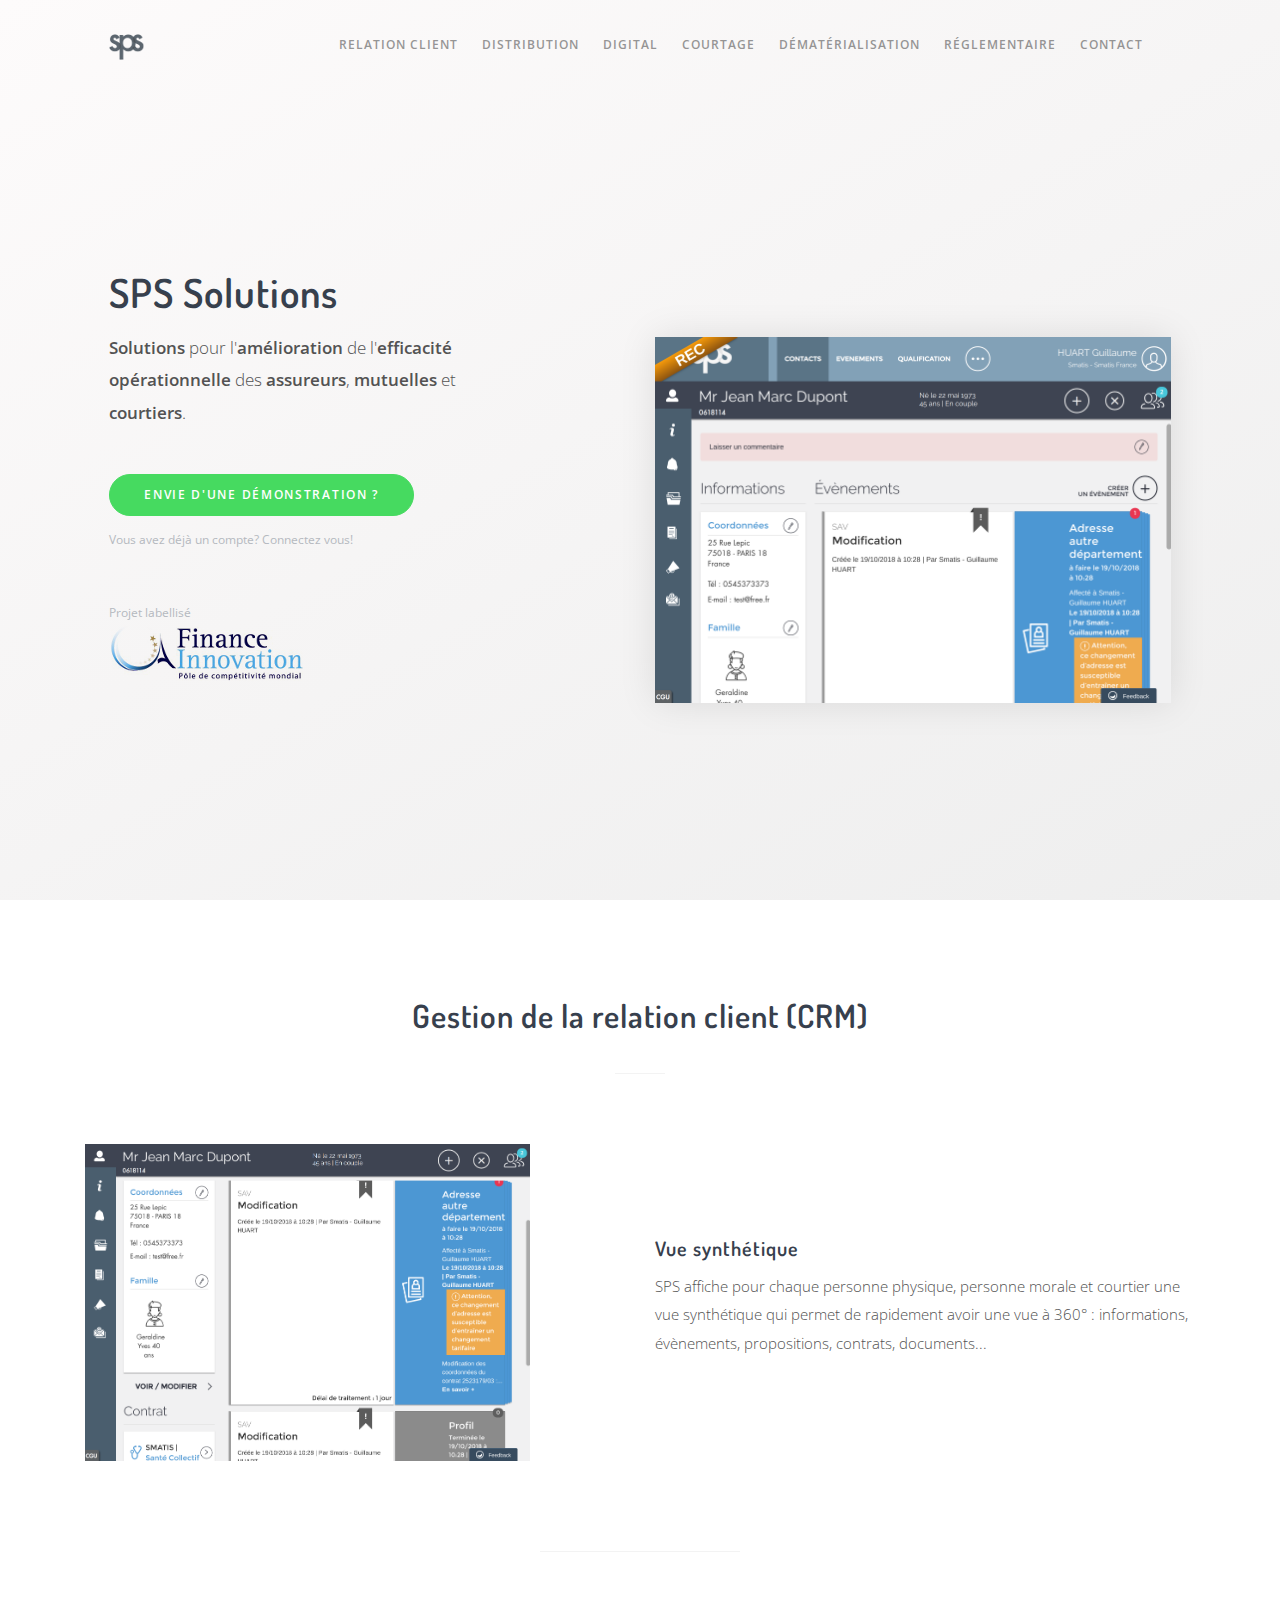
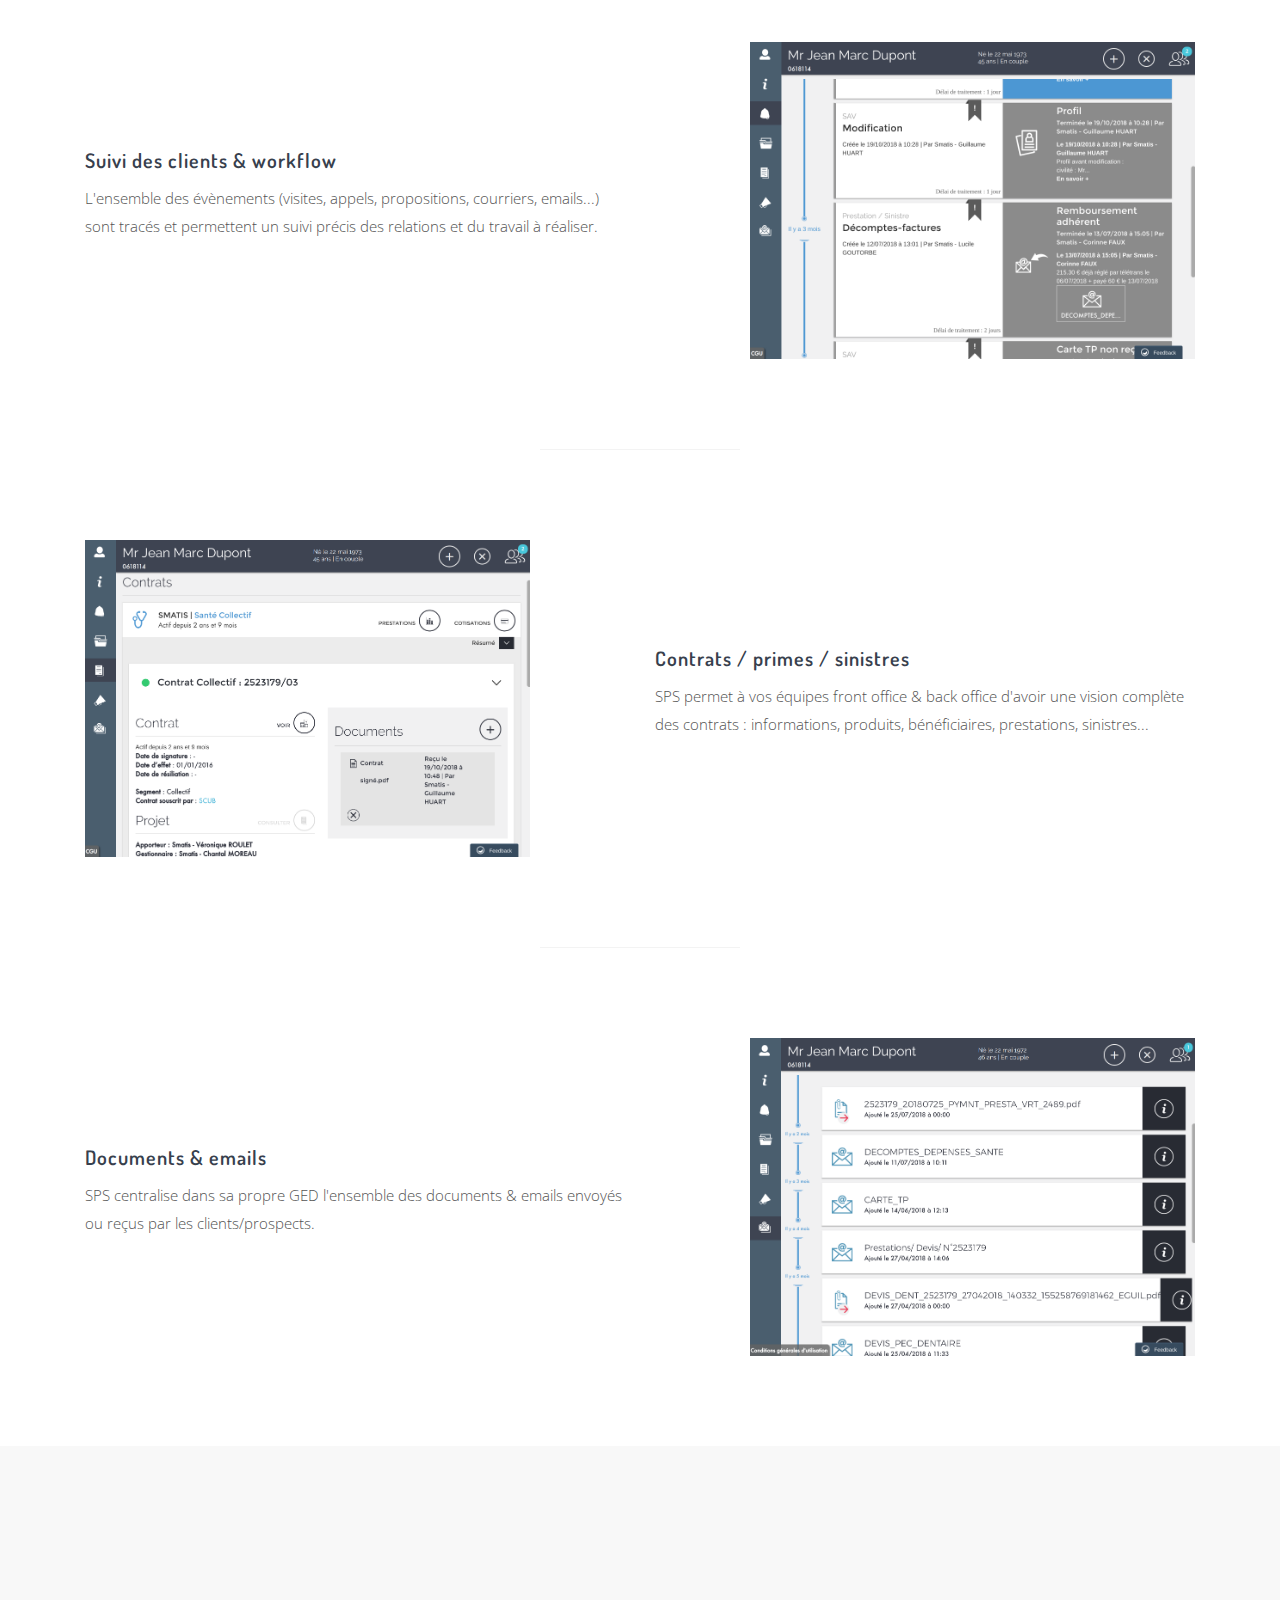
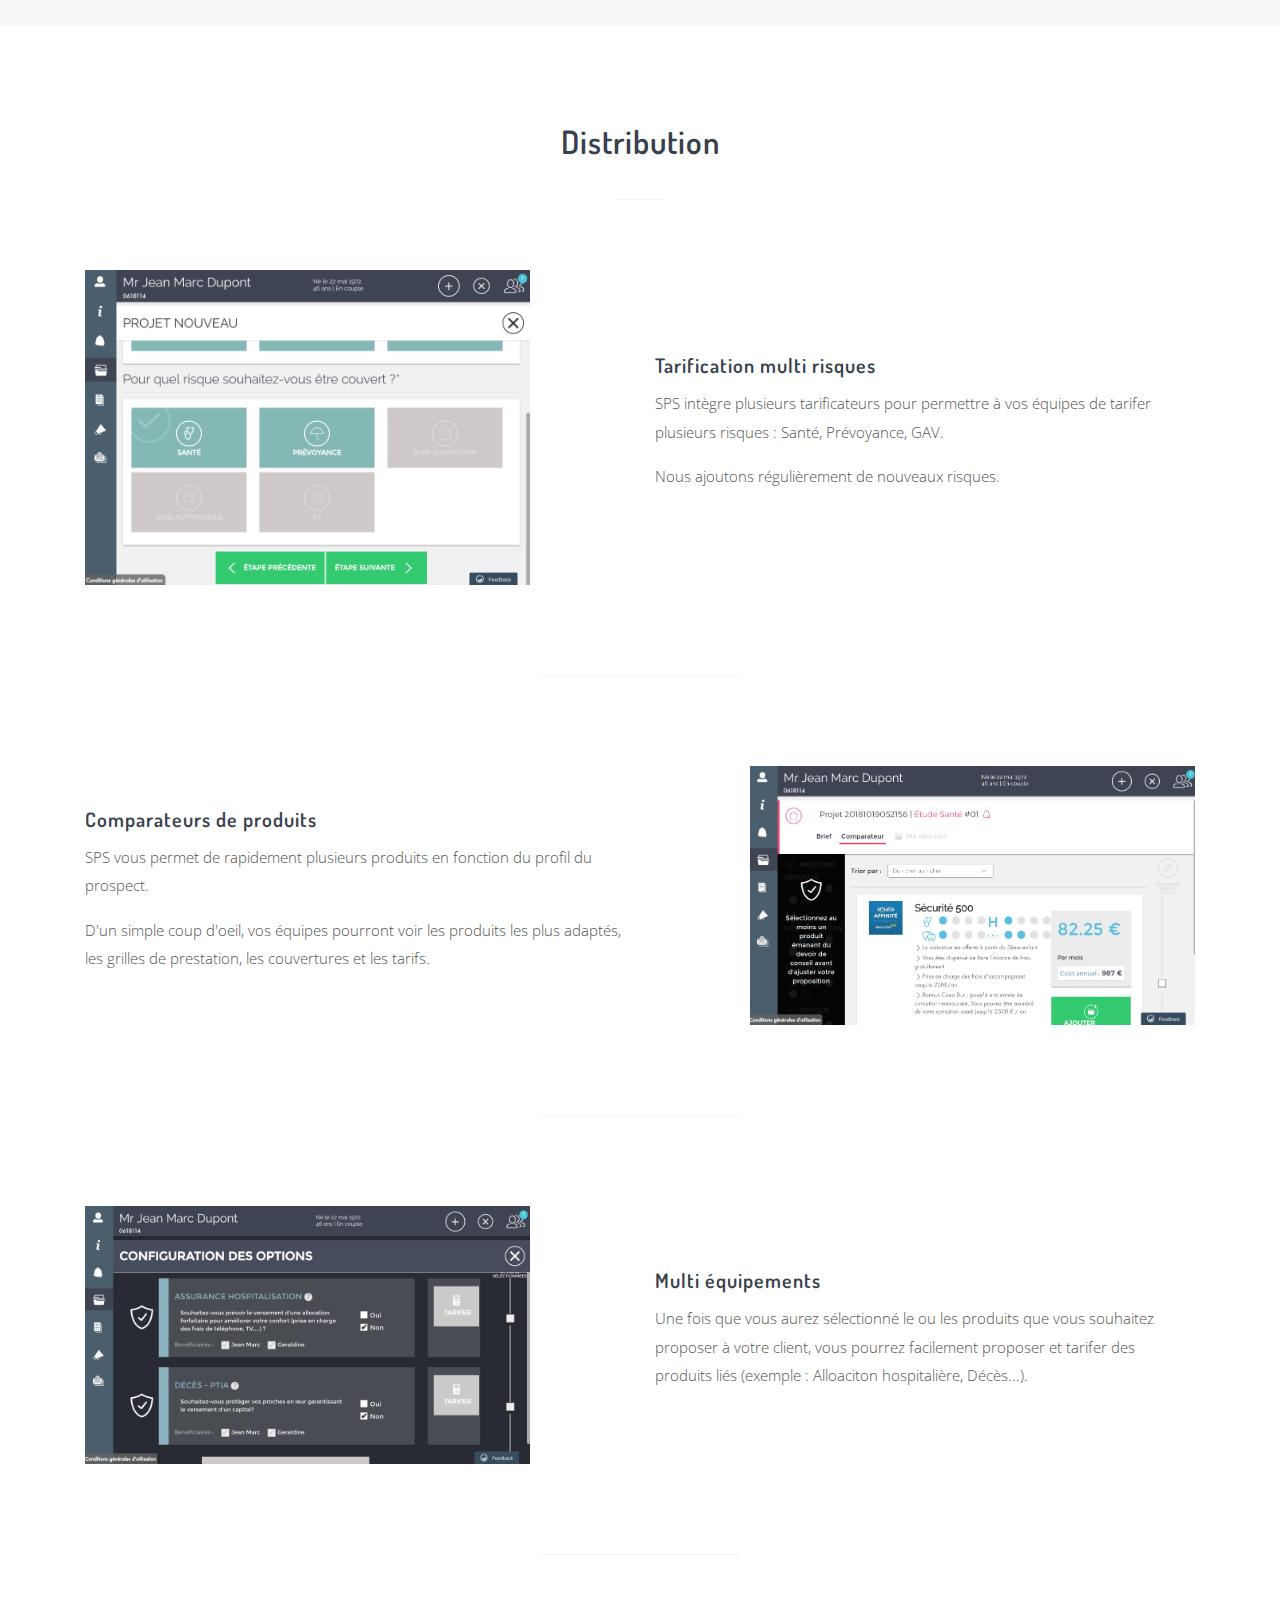
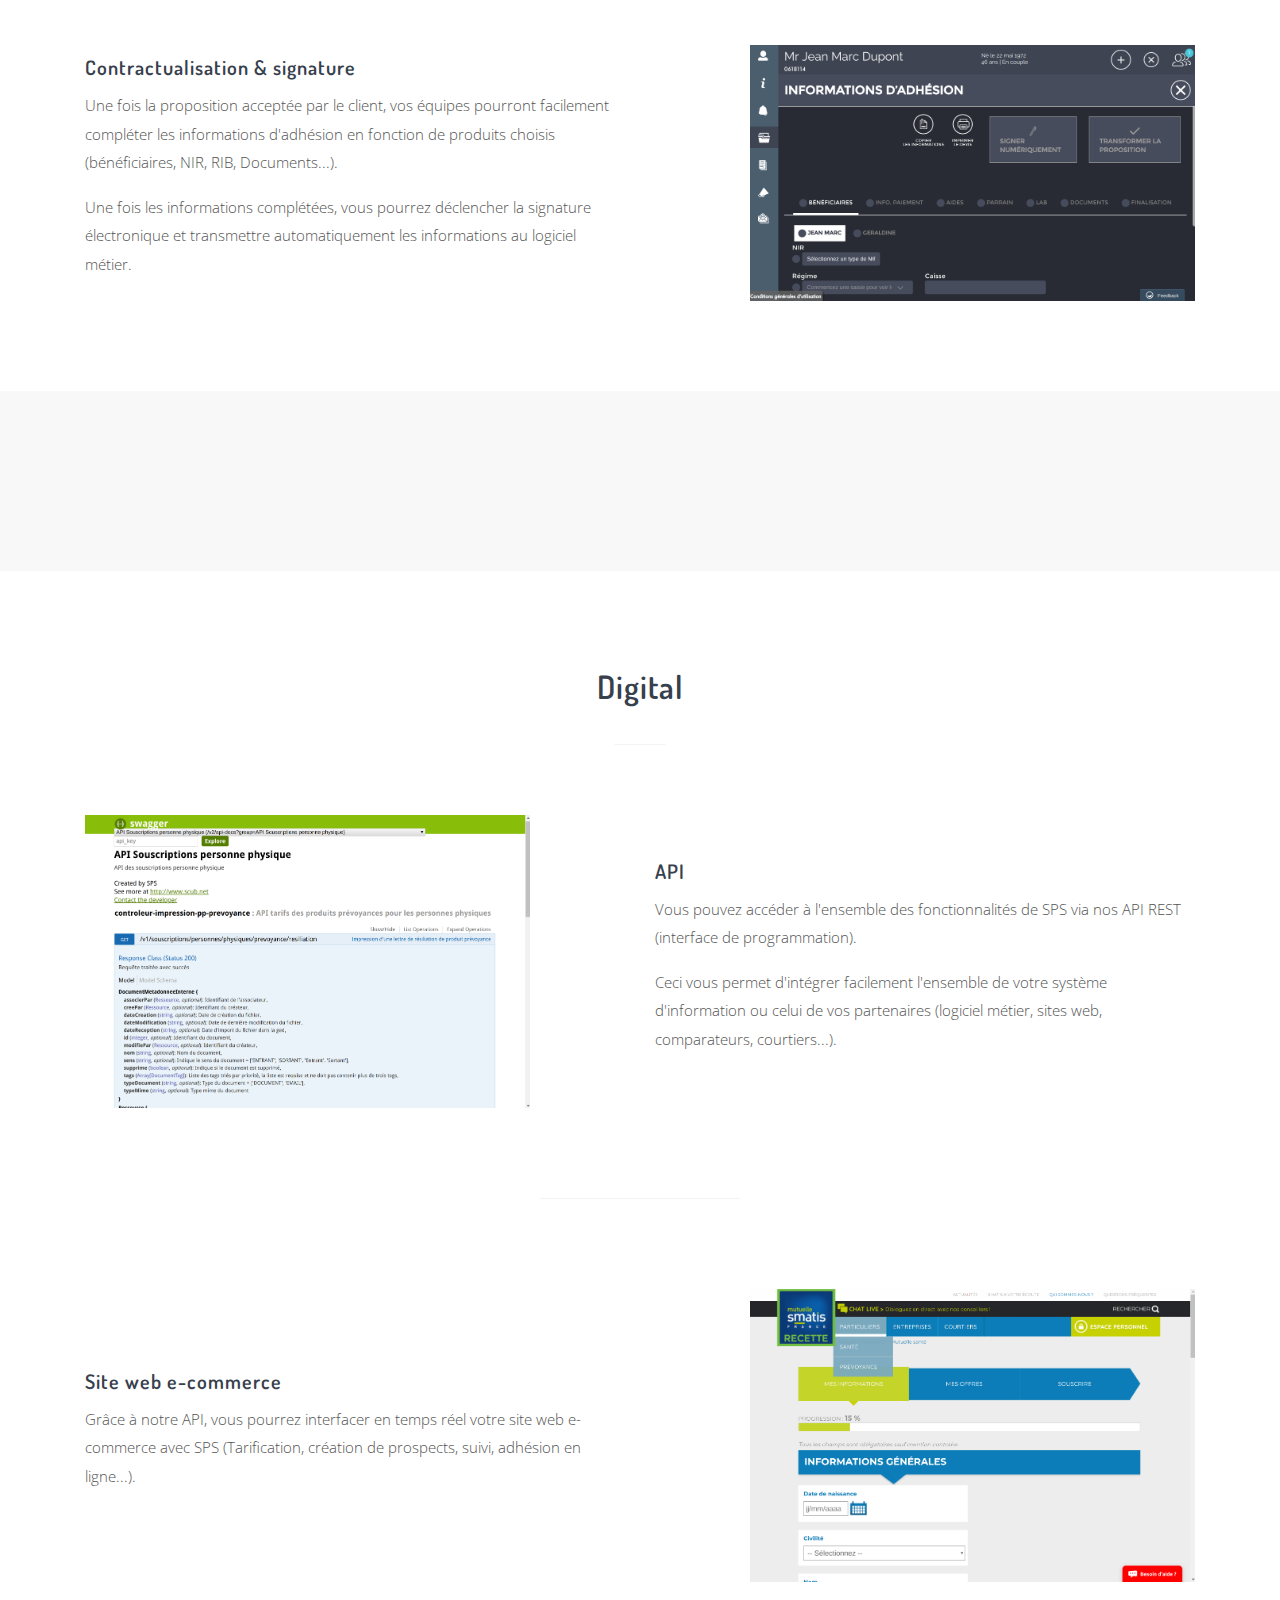
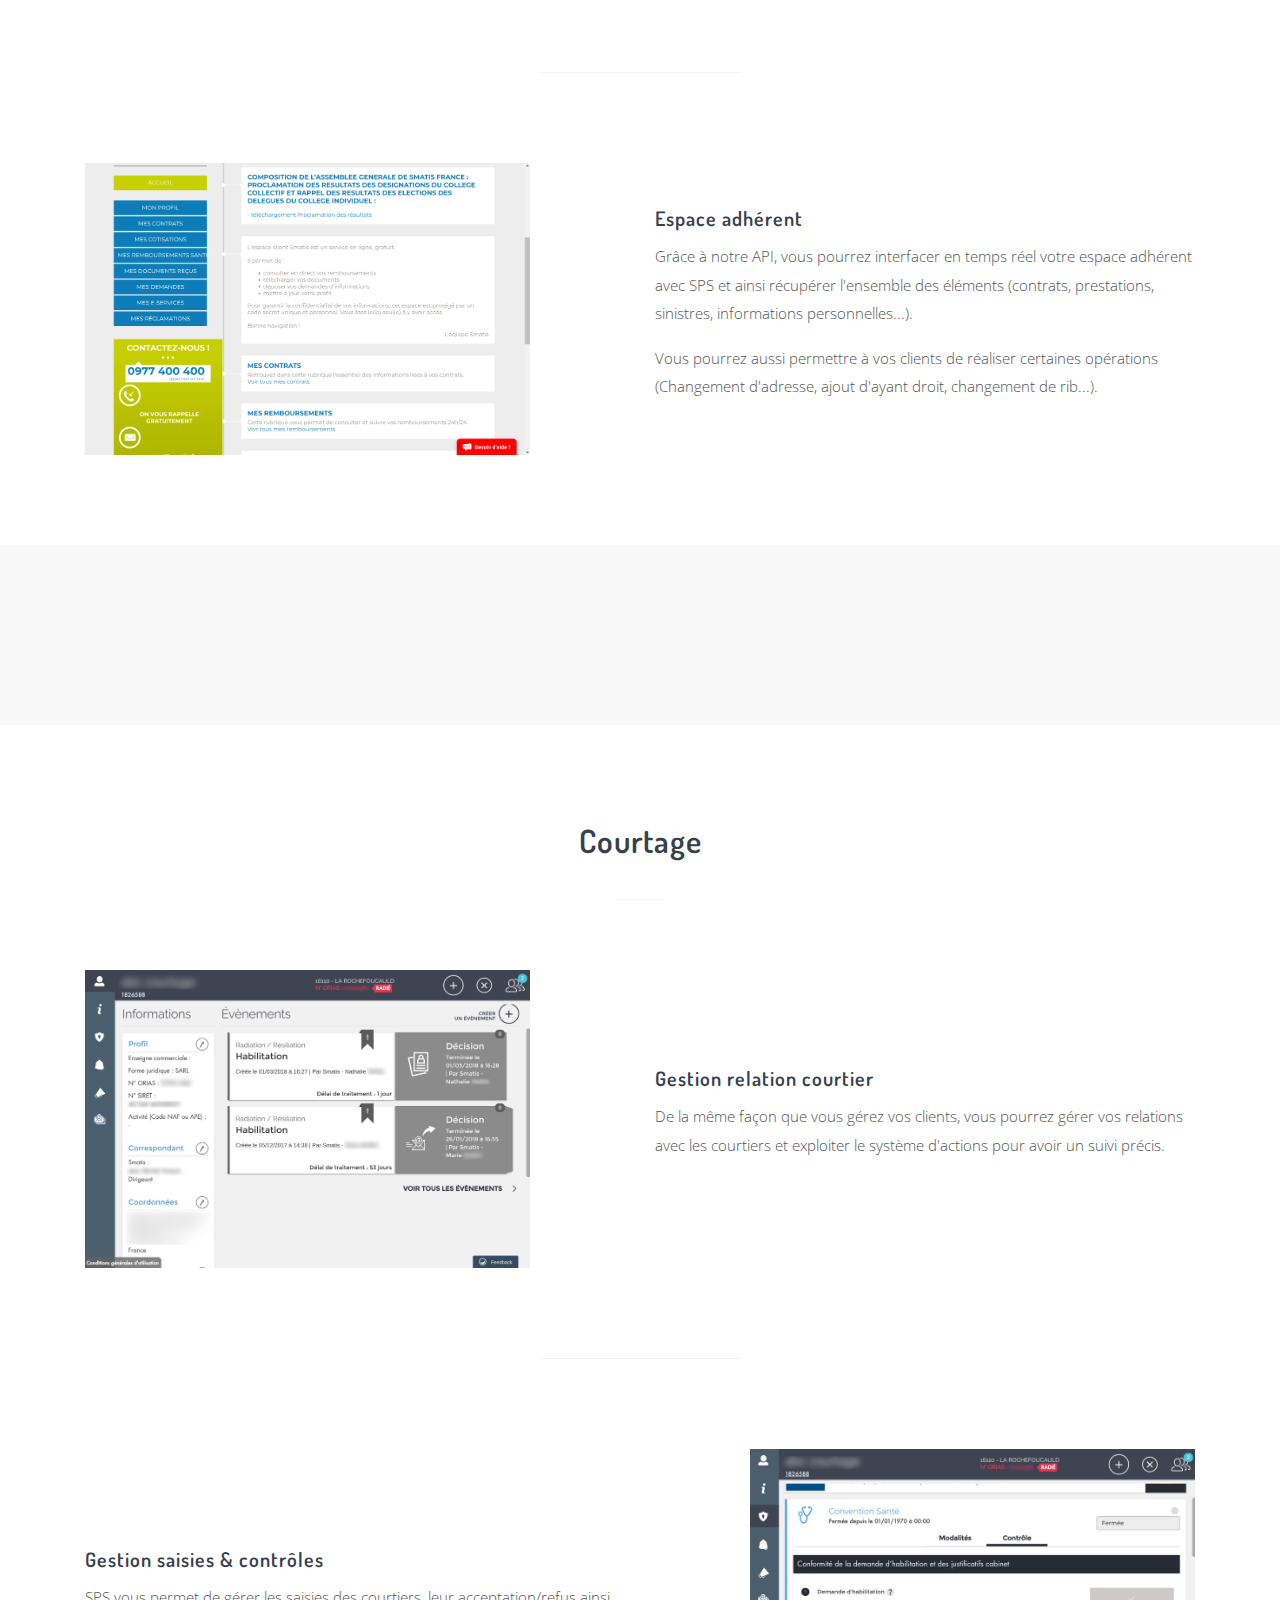
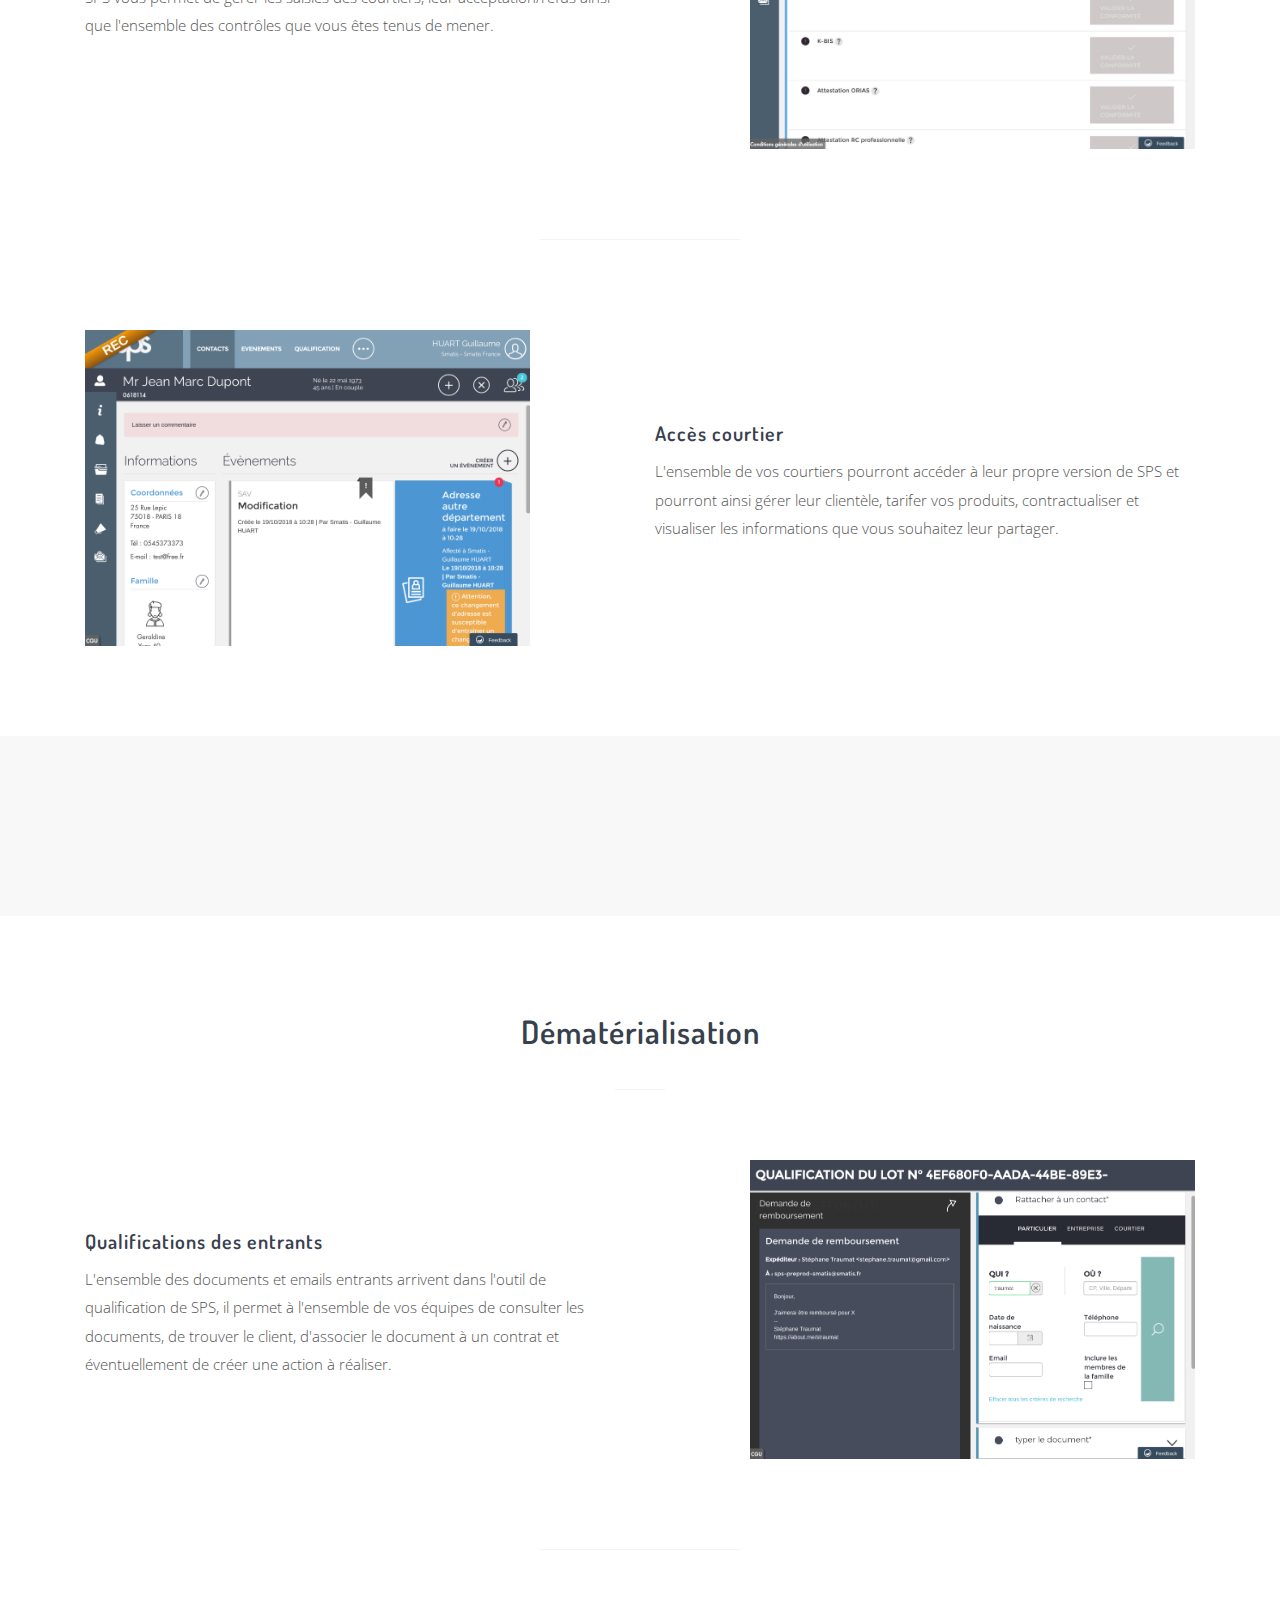
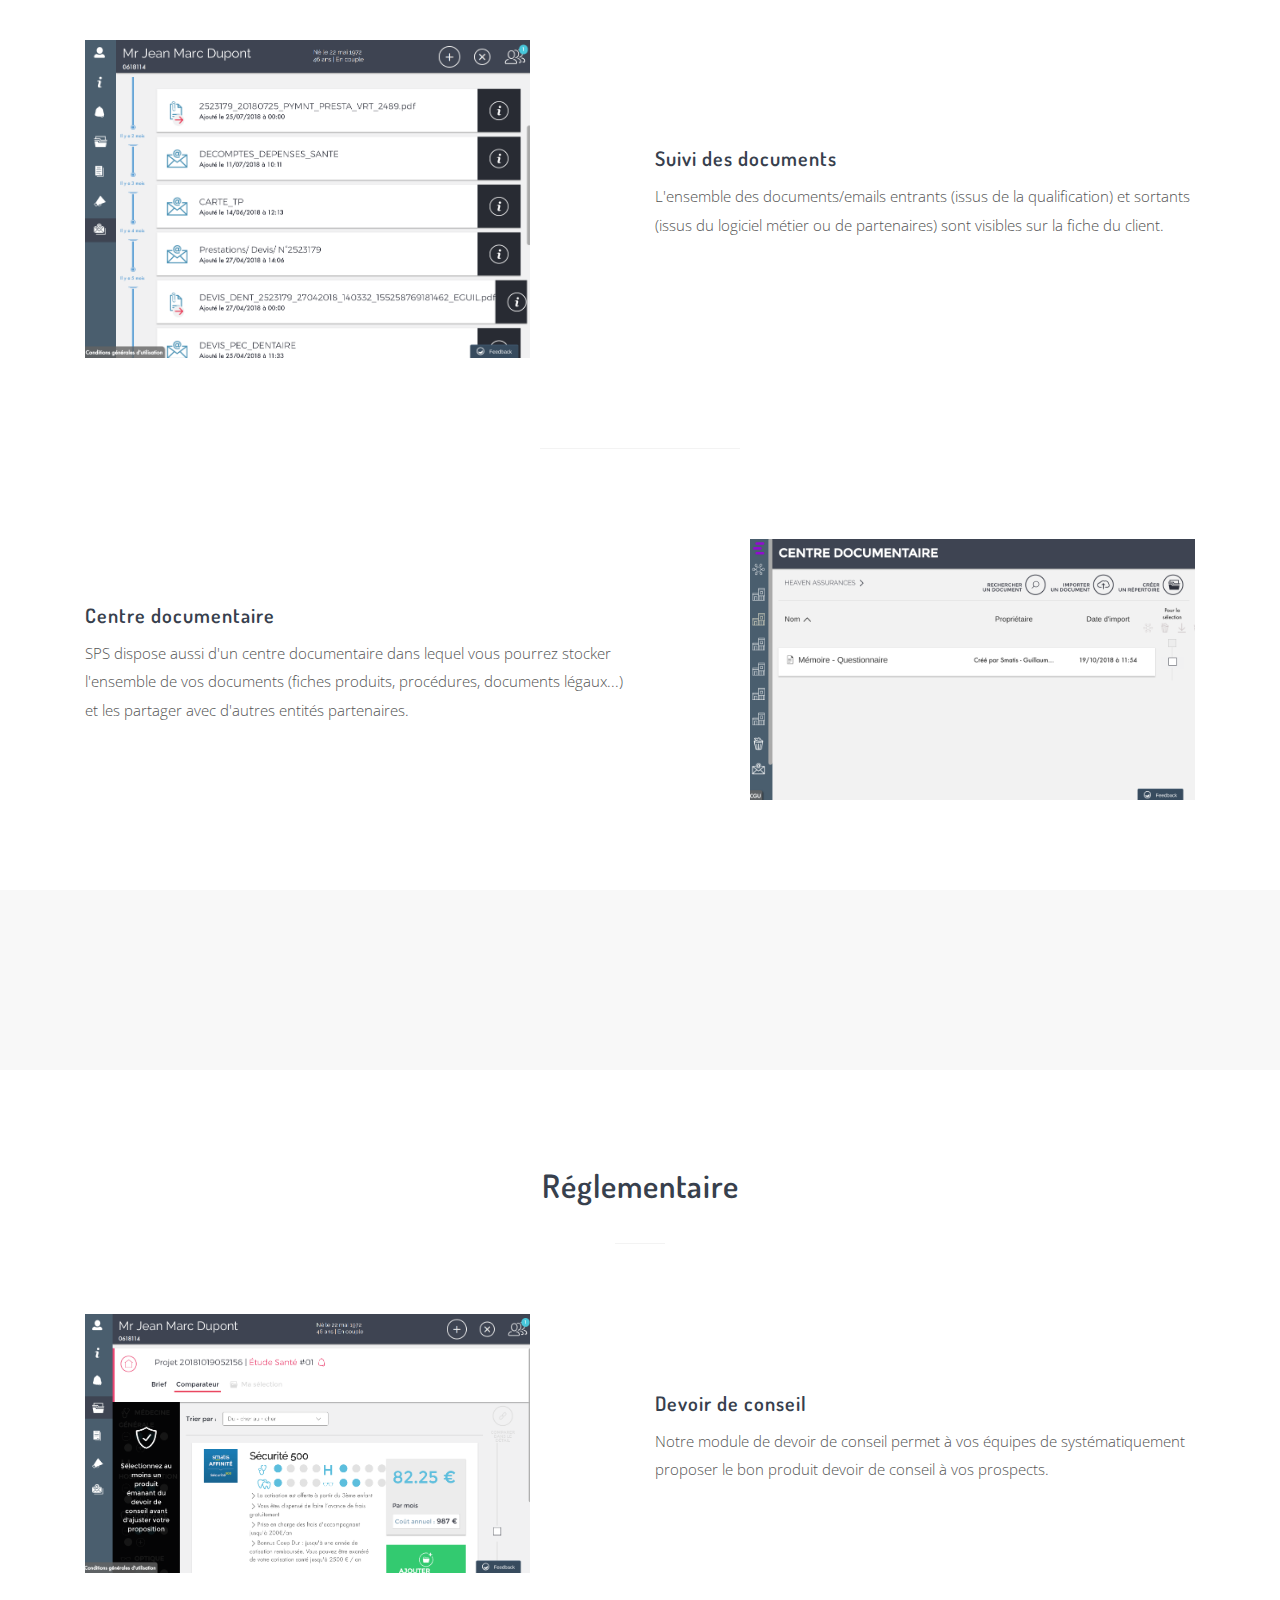
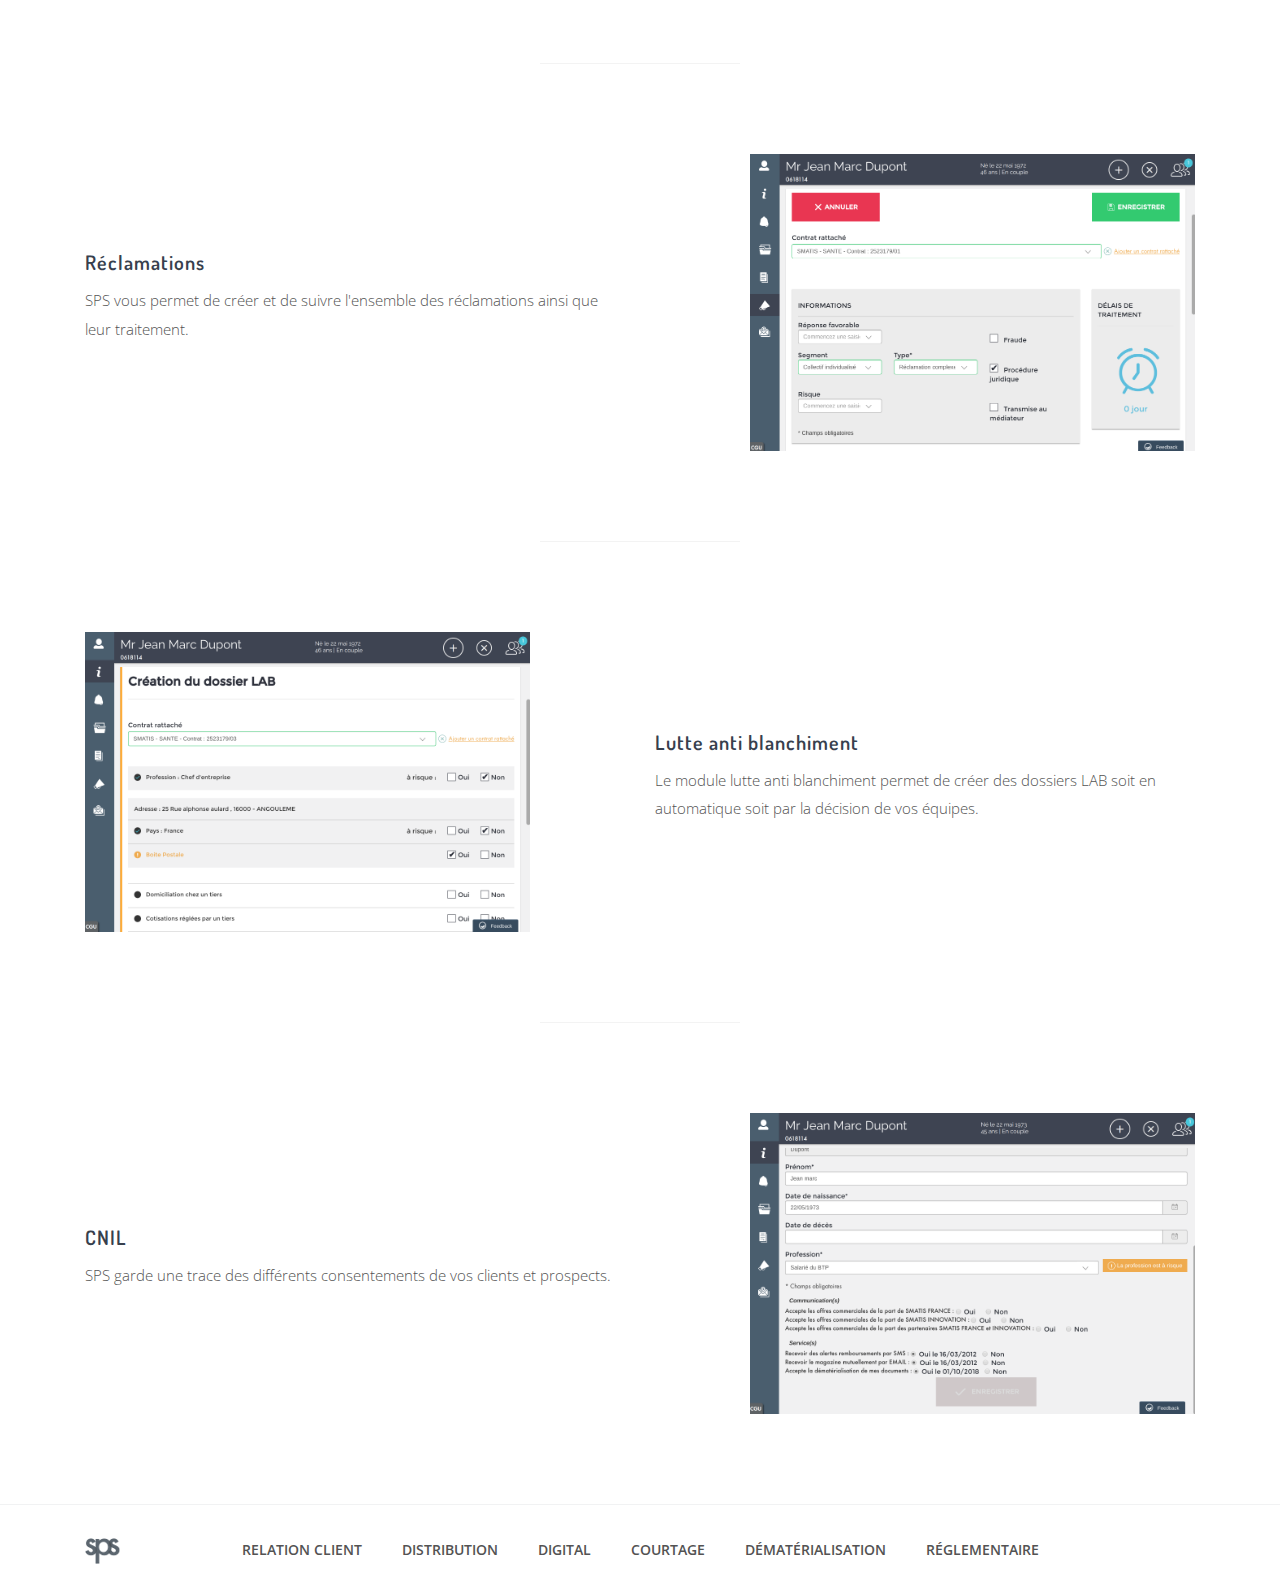
==== commit 7cd29e16: "Finalisation texte relation client" ====
--- a/beta/index.html
+++ b/beta/index.html
@@ -137,19 +137,17 @@
             </header>
 
             <!-- =================================================================================================== -->
-            <!-- Vue synthétique (Pesonne physique, personne morale, courtier) -->
+            <!-- Vue synthétique -->
             <div class="row gap-y align-items-center">
                 <div class="col-12 col-md-5 text-center">
                     <img src="assets/img/sps/relation_client/vue_synthetique.png" alt="...">
                 </div>
 
                 <div class="col-12 offset-md-1 col-md-6">
-                    <h5>Vue synthétique (Personne physique, personne morale, courtier)</h5>
-                    <p>SPS affiche pour chaque personne physique, personne morale et courtier une vue synthétique
-                        qui permet de rapidement avoir une vue à 360° du client : informations, suivi, devis, contrats,
+                    <h5>Vue synthétique</h5>
+                    <p>SPS affiche pour chaque personne physique, personne morale et courtier une vue synthétique qui
+                        permet de rapidement avoir une vue à 360° : informations, évènements, propositions, contrats,
                         documents...</p>
-                    <p>Ceci permet à chaque personne de votre organisation d'avoir tous les éléments nécessaires pour
-                        répondre au client peu importe le ou les canaux qu'il a utilisé.</p>
                 </div>
             </div>
             <!-- =================================================================================================== -->
@@ -163,8 +161,6 @@
                     <h5>Suivi des clients & workflow</h5>
                     <p>L'ensemble des évènements (visites, appels, propositions, courriers, emails...) sont tracés et
                         permettent un suivi précis des relations et du travail à réaliser.</p>
-                    <p>Ceci permet aussi à votre organisation de gérer des workflows, de savoir à tout moment le travail
-                        à réaliser et d'améliorer la qualité du service client.</p>
                 </div>
 
                 <div class="col-12 offset-md-1 col-md-5 text-center">
@@ -184,9 +180,8 @@
 
                 <div class="col-12 offset-md-1 col-md-6">
                     <h5>Contrats / primes / sinistres</h5>
-                    <p>SPS permet aux personnels du front office & du back office d'avoir une vision complète des
-                        contrats : produits, bénéficiaires, prestations, sinistres, informations...</p>
-                    <p>Ceci permet à l'ensemble de vos équipes d'avoir une vue synthétique de l'équipement client.</p>
+                    <p>SPS permet à vos équipes front office & back office d'avoir une vision complète des contrats :
+                        informations, produits, bénéficiaires, prestations, sinistres...</p>
                 </div>
             </div>
             <!-- =================================================================================================== -->
@@ -198,9 +193,8 @@
             <div class="row gap-y align-items-center">
                 <div class="col-12 col-md-6">
                     <h5>Documents & emails</h5>
-                    <p>SPS centralise dans sa GED l'ensemble des emails / courriers envoyés ou reçus par le client.</p>
-                    <p>Ceci permet à votre organisation d'avoir le dossier complet du client et d'être au courant de
-                        l'ensemble des éléments.</p>
+                    <p>SPS centralise dans sa propre GED l'ensemble des documents & emails envoyés ou reçus par les
+                        clients/prospects.</p>
                 </div>
 
                 <div class="col-12 offset-md-1 col-md-5 text-center">
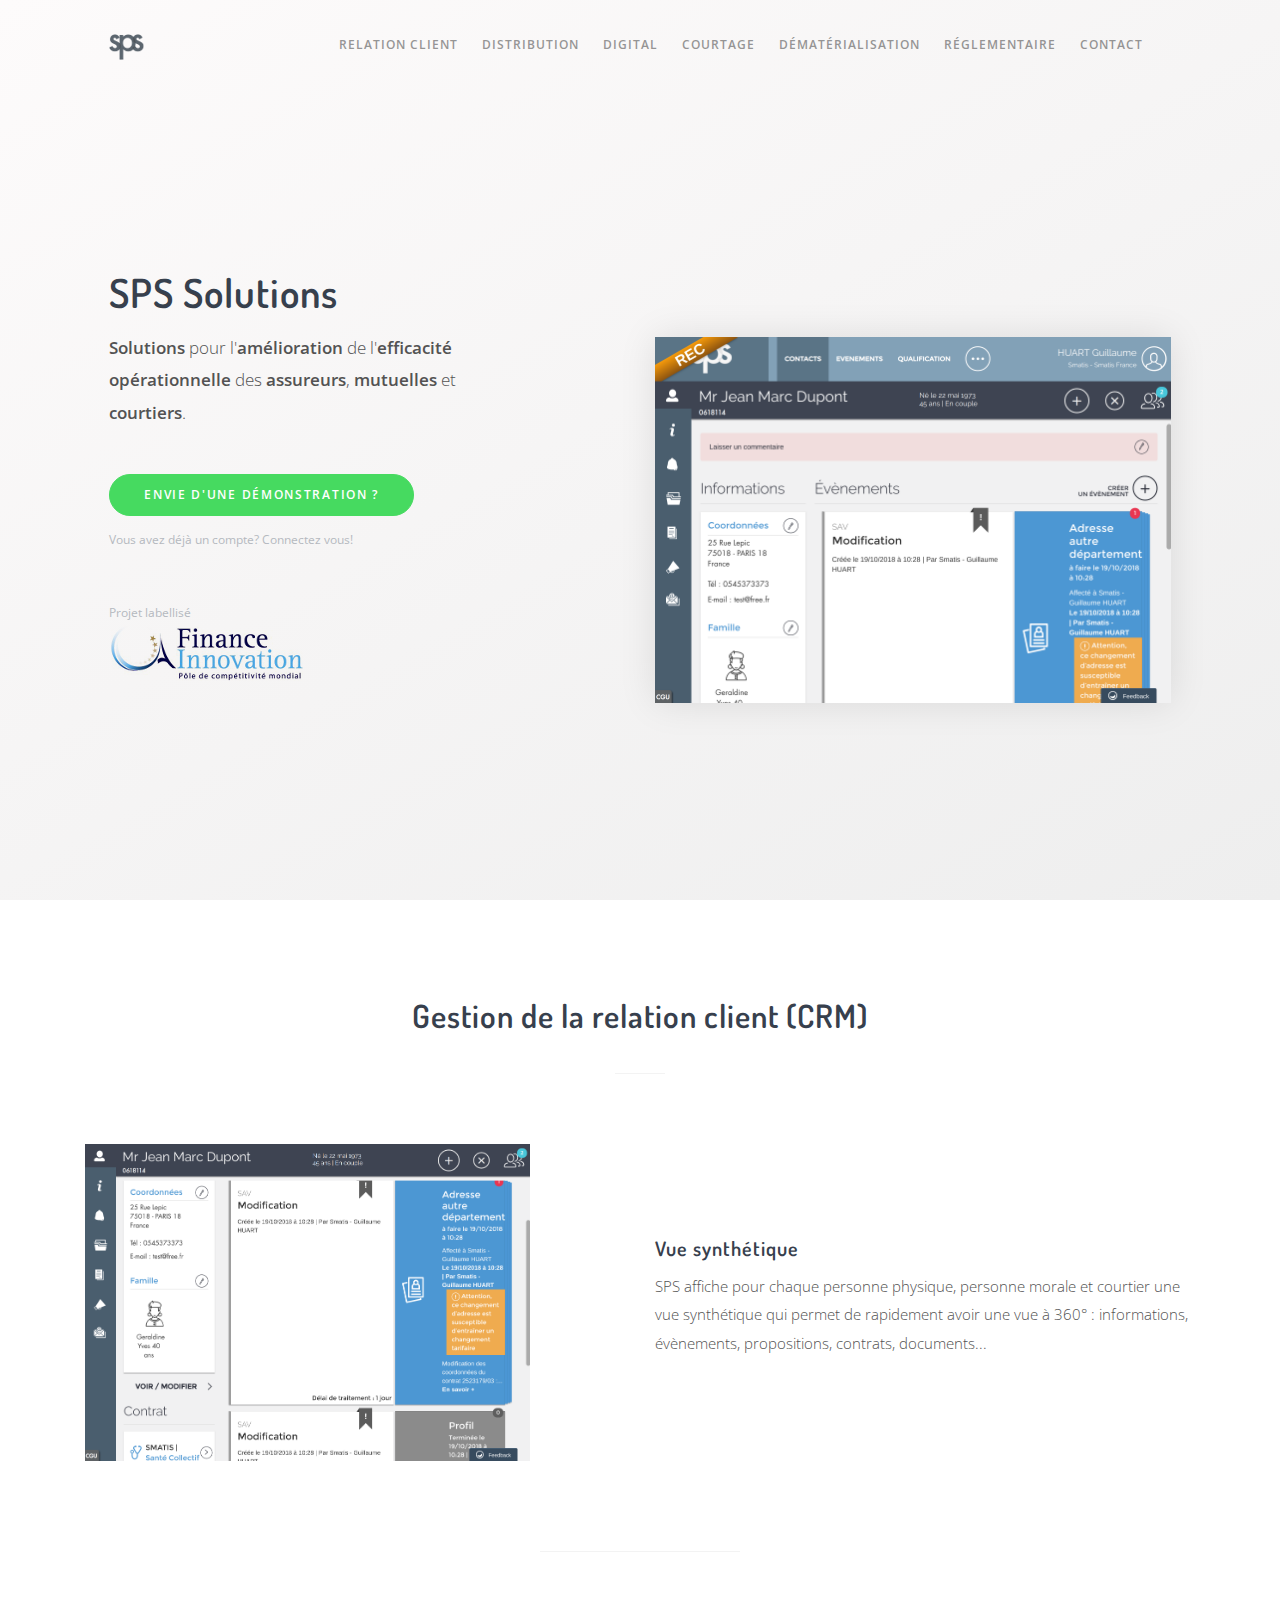
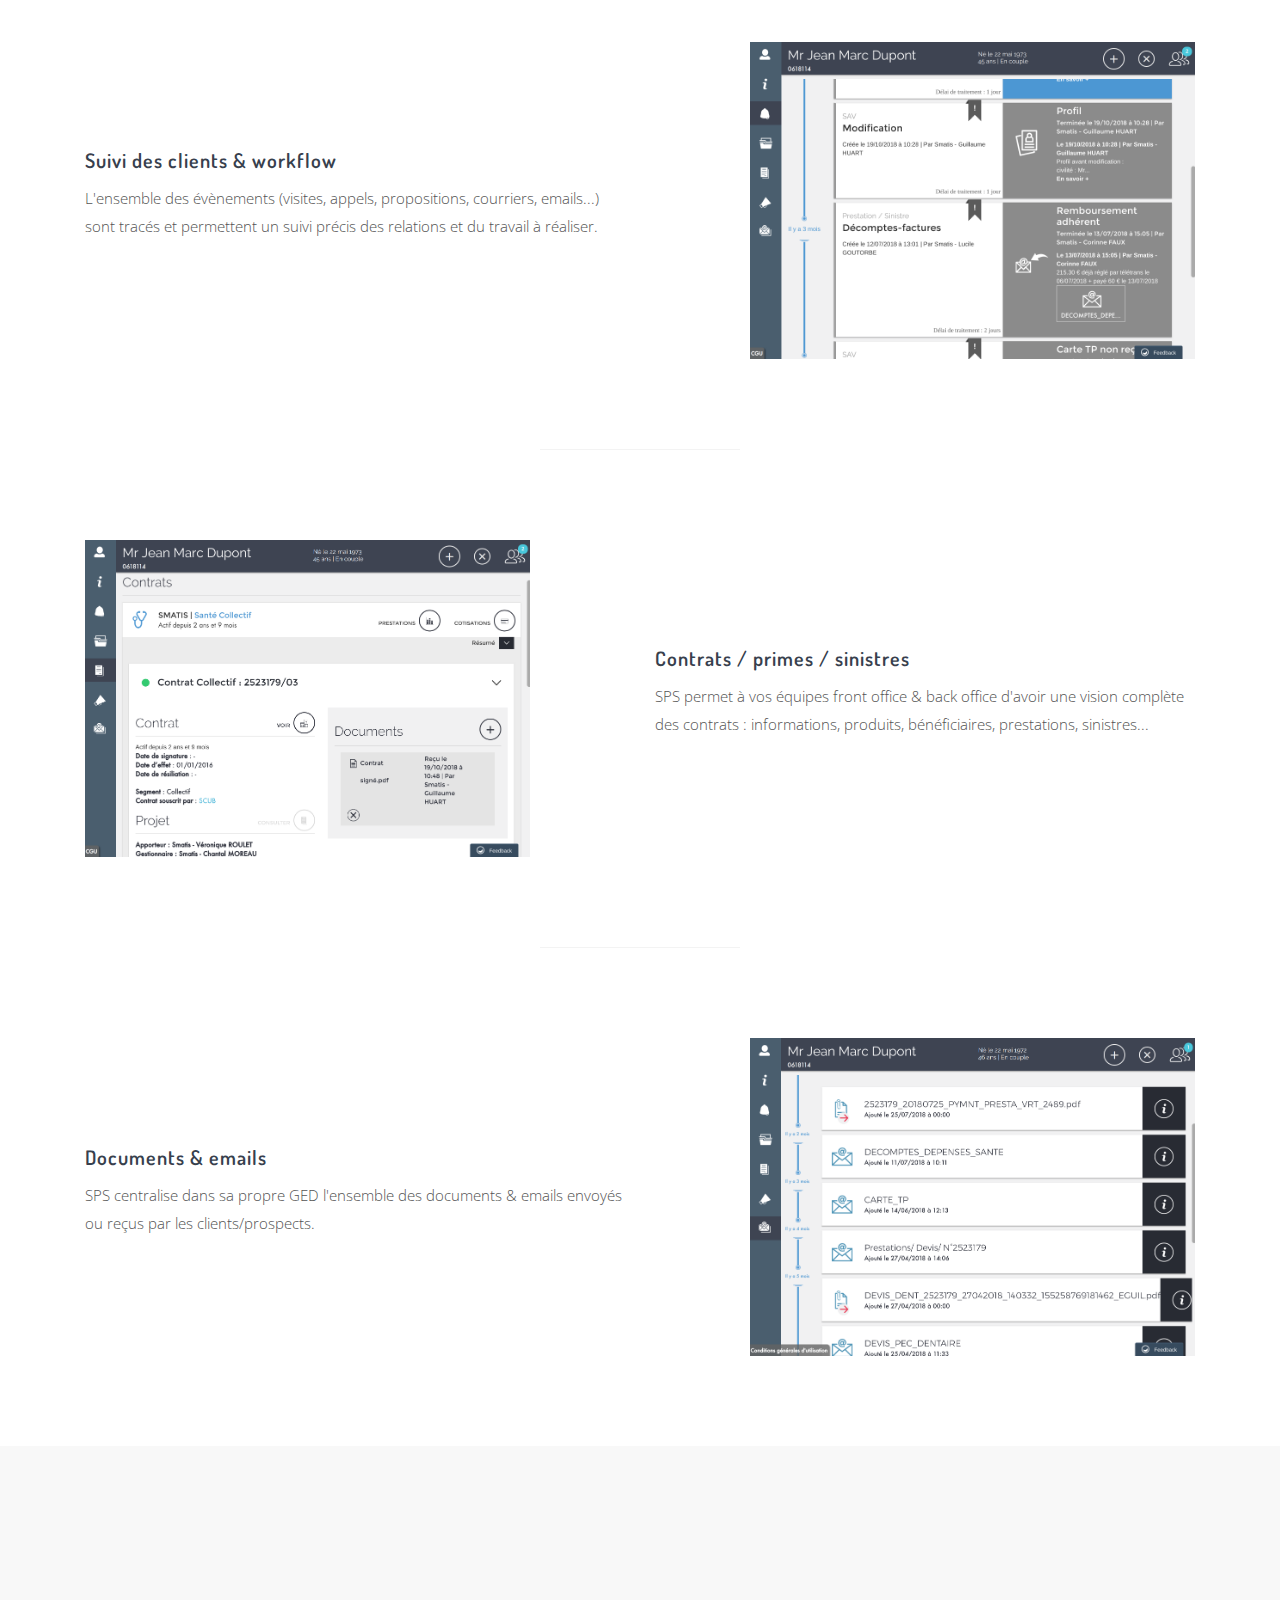
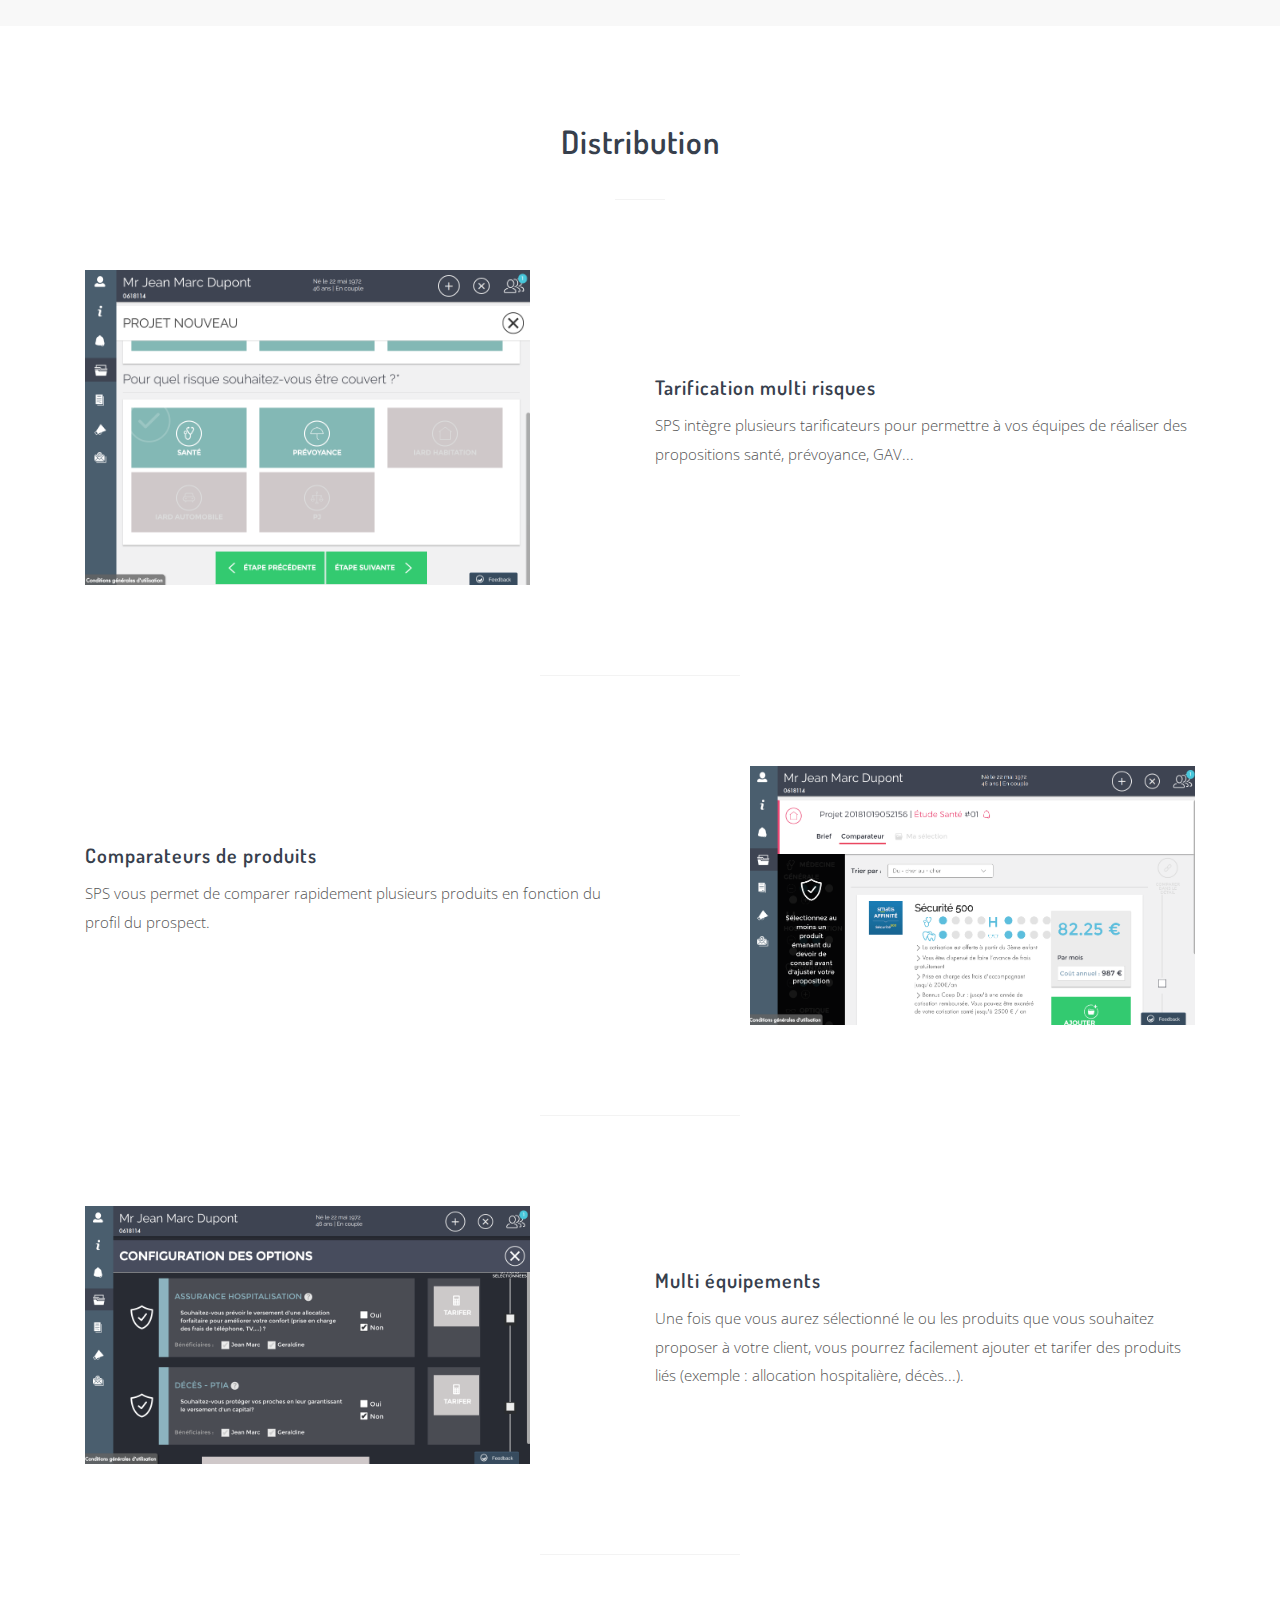
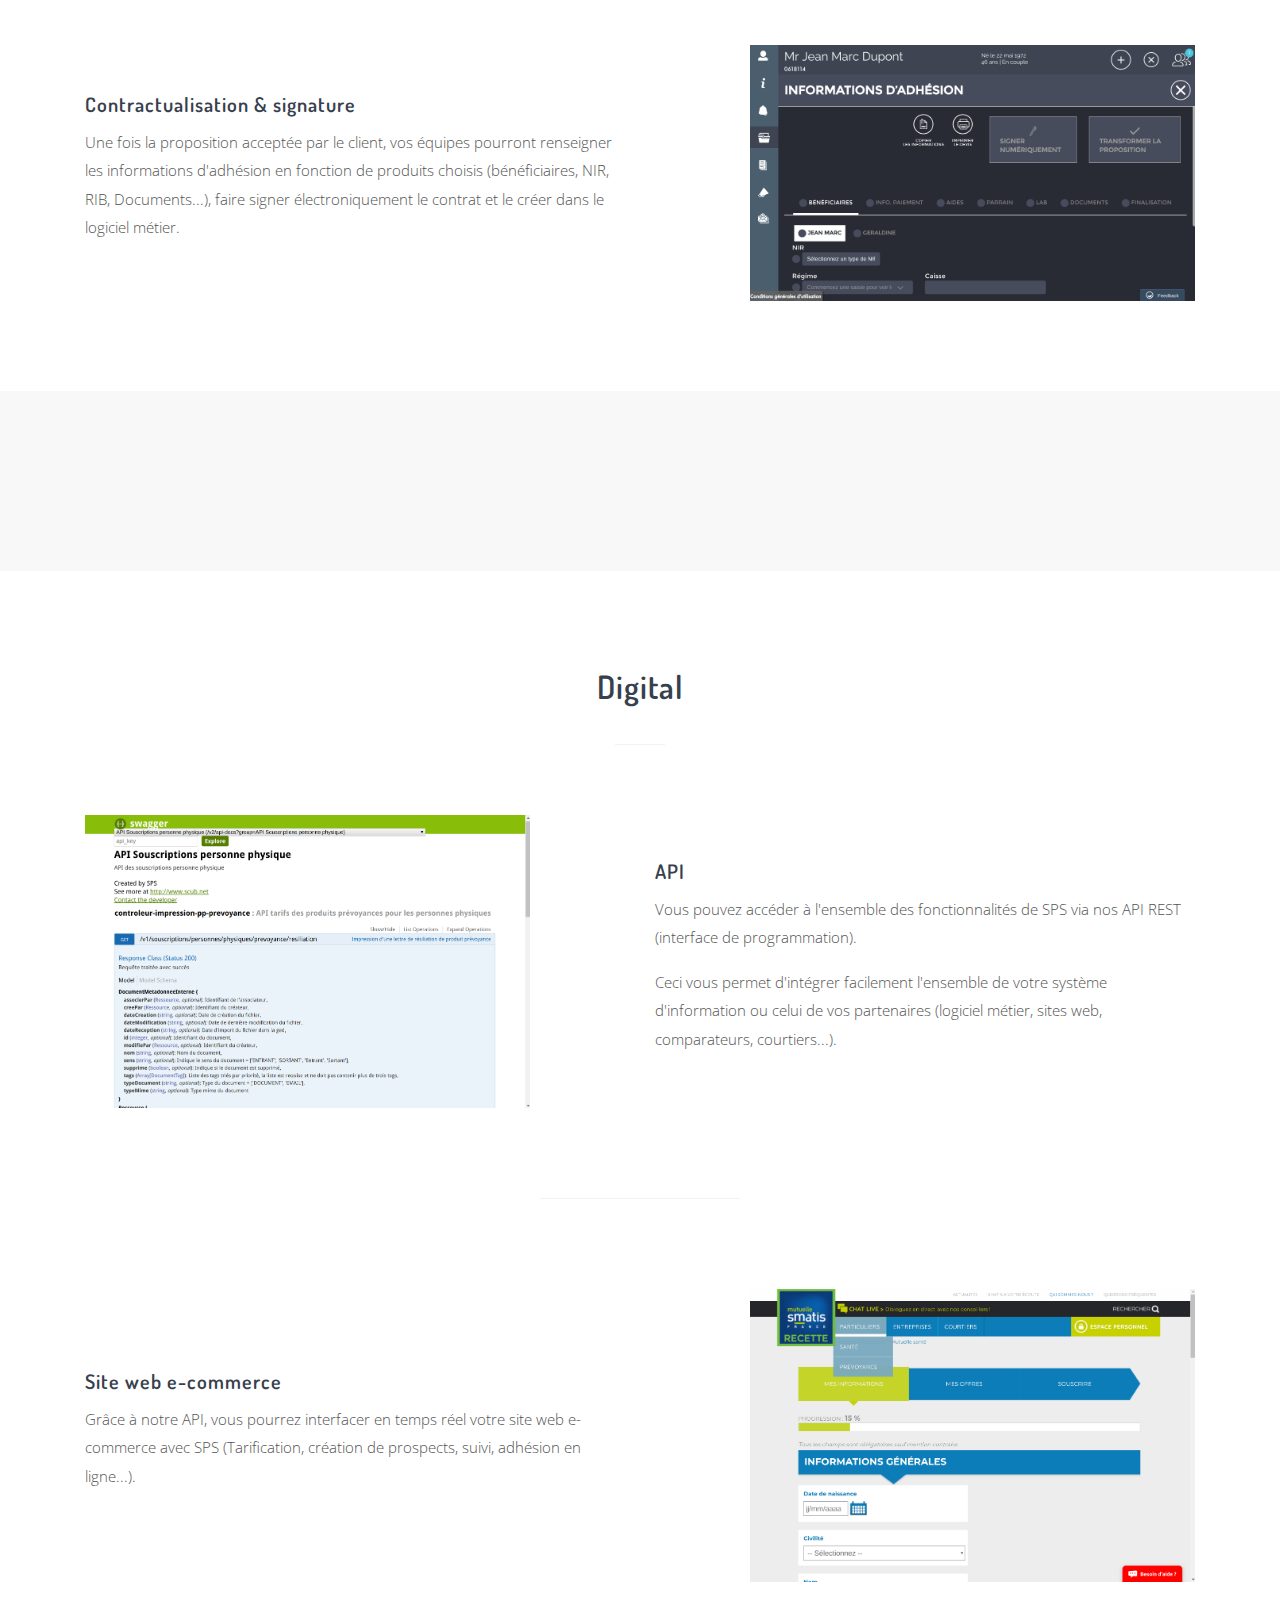
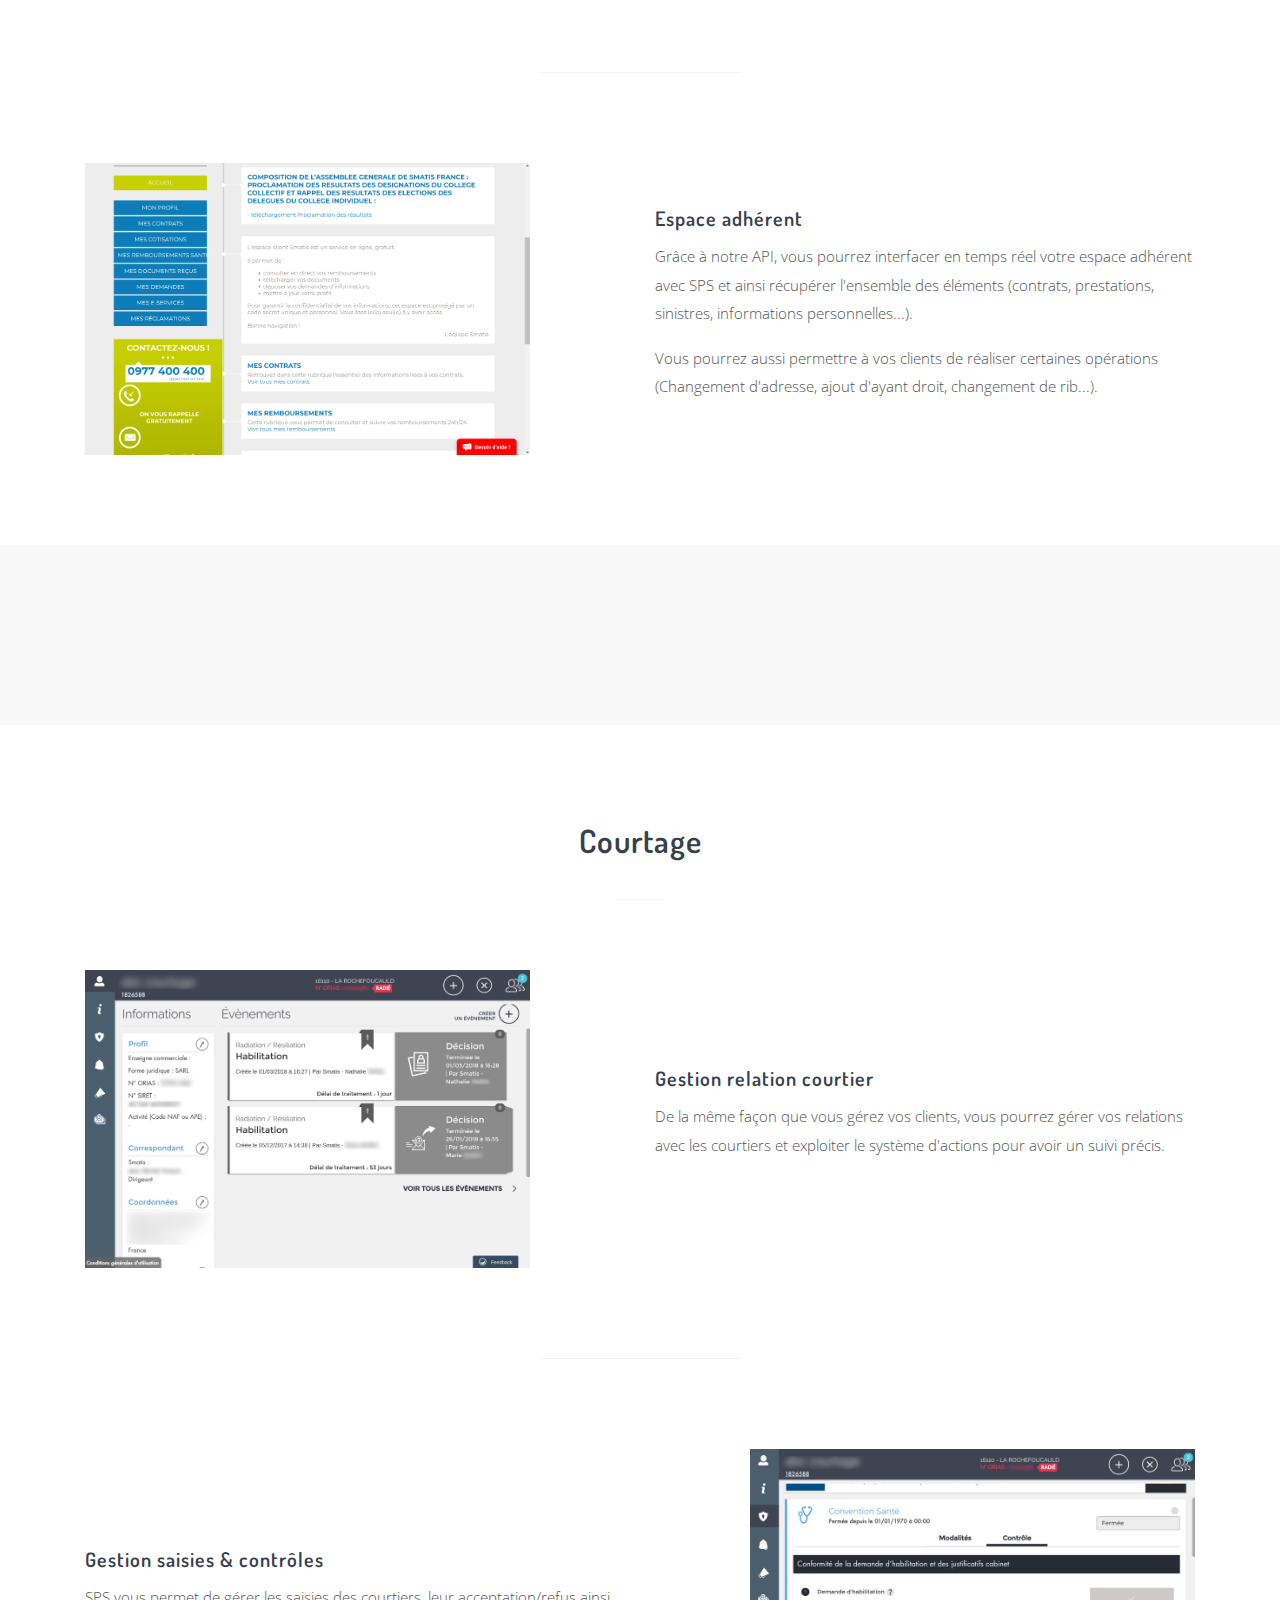
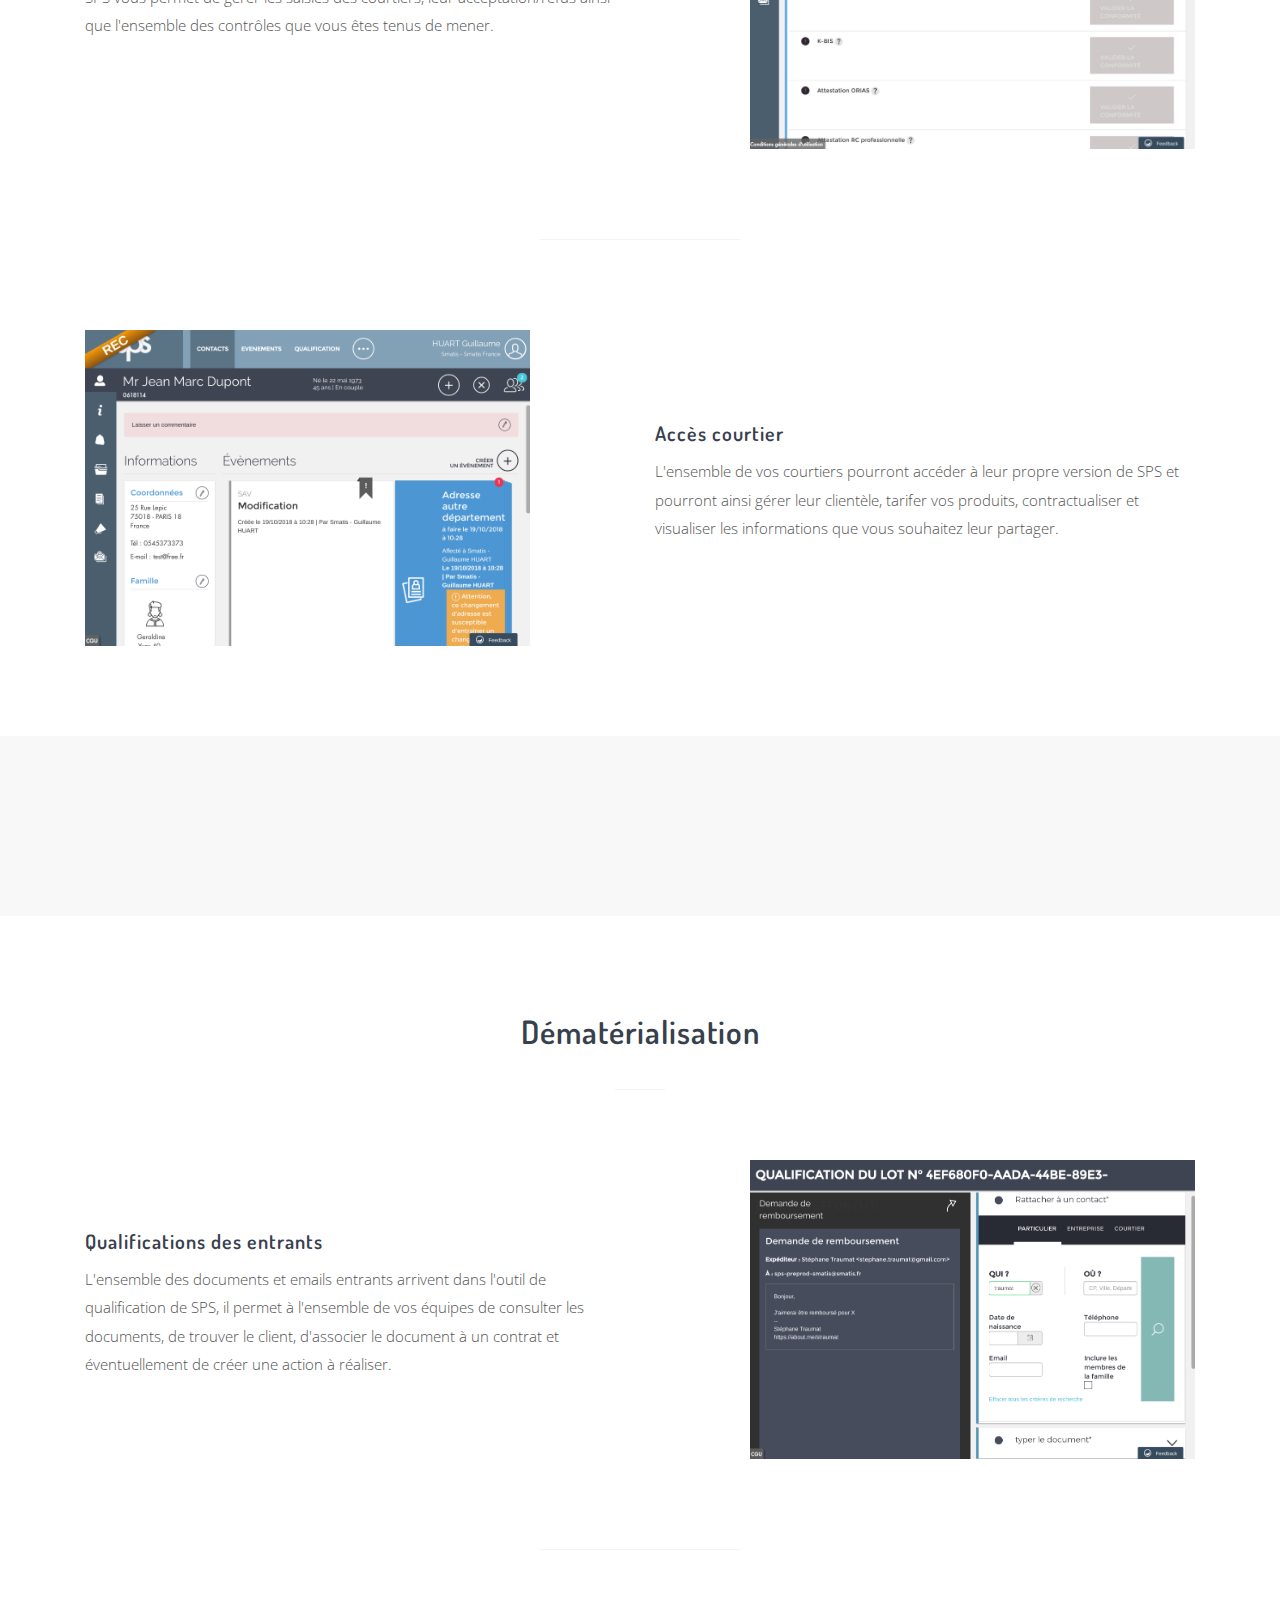
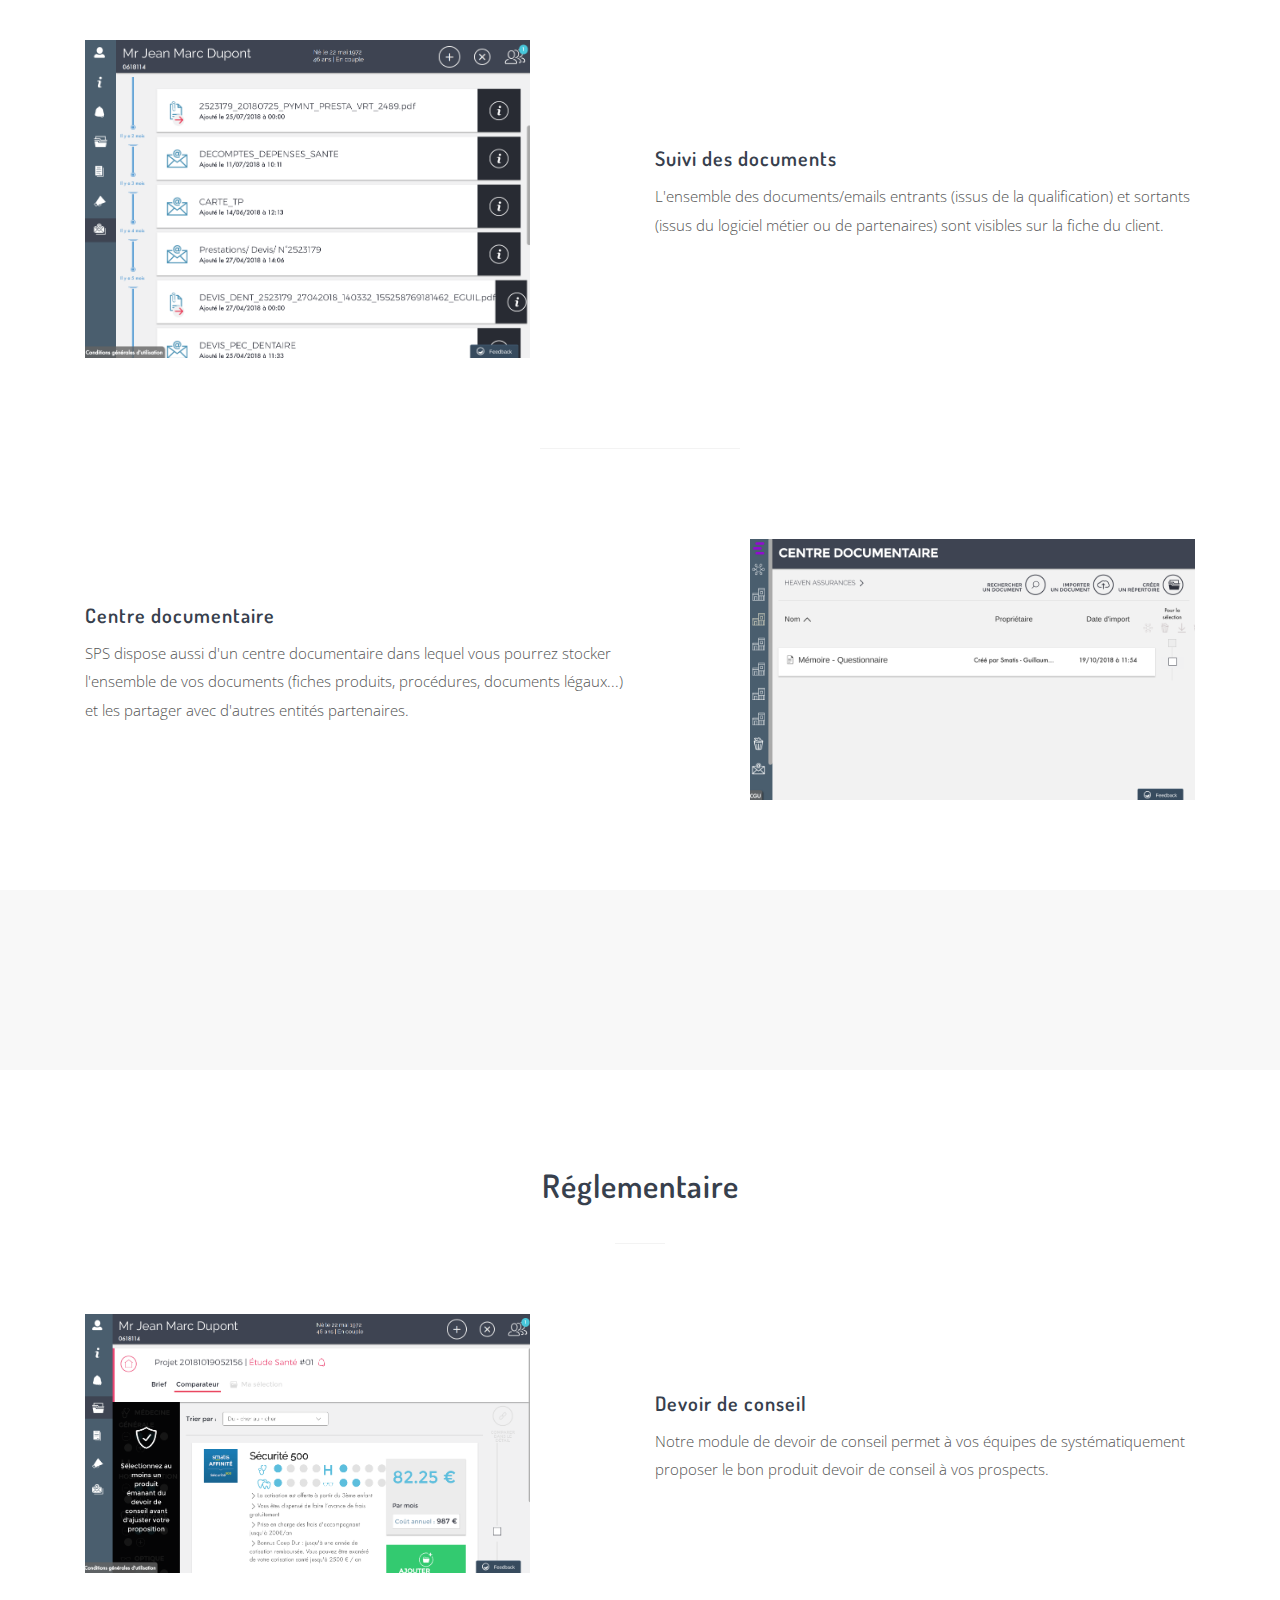
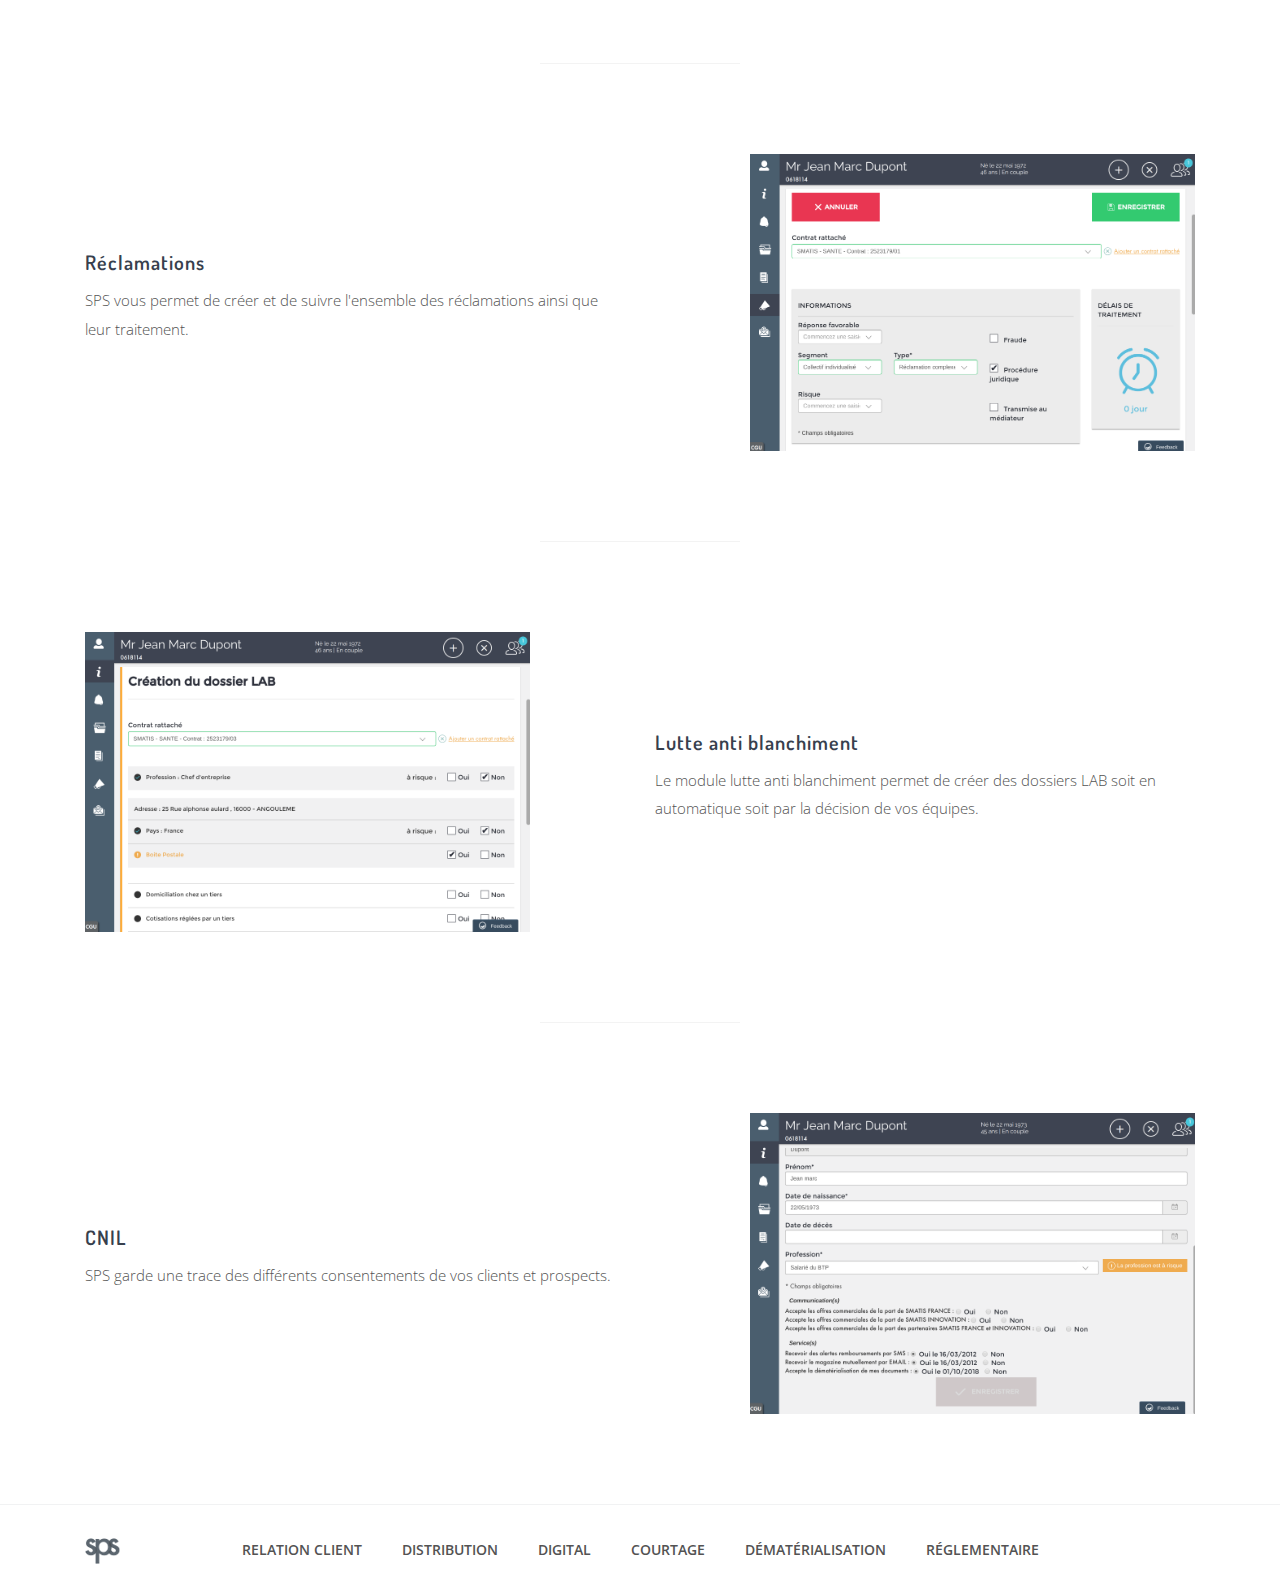
==== commit 805b7b36: "Finaliser la partie distribution" ====
--- a/beta/index.html
+++ b/beta/index.html
@@ -230,9 +230,8 @@
 
                 <div class="col-12 offset-md-1 col-md-6">
                     <h5>Tarification multi risques</h5>
-                    <p>SPS intègre plusieurs tarificateurs pour permettre à vos équipes de tarifer plusieurs risques :
-                        Santé, Prévoyance, GAV.</p>
-                    <p>Nous ajoutons régulièrement de nouveaux risques.</p>
+                    <p>SPS intègre plusieurs tarificateurs pour permettre à vos équipes de réaliser des propositions
+                        santé, prévoyance, GAV...</p>
                 </div>
             </div>
             <!-- =================================================================================================== -->
@@ -244,9 +243,7 @@
             <div class="row gap-y align-items-center">
                 <div class="col-12 col-md-6">
                     <h5>Comparateurs de produits</h5>
-                    <p>SPS vous permet de rapidement plusieurs produits en fonction du profil du prospect.</p>
-                    <p>D'un simple coup d'oeil, vos équipes pourront voir les produits les plus adaptés, les grilles de
-                        prestation, les couvertures et les tarifs.</p>
+                    <p>SPS vous permet de comparer rapidement plusieurs produits en fonction du profil du prospect.</p>
                 </div>
 
                 <div class="col-12 offset-md-1 col-md-5 text-center">
@@ -267,8 +264,8 @@
                 <div class="col-12 offset-md-1 col-md-6">
                     <h5>Multi équipements</h5>
                     <p>Une fois que vous aurez sélectionné le ou les produits que vous souhaitez proposer à votre
-                        client, vous pourrez facilement proposer et tarifer des produits liés (exemple : Alloaciton
-                        hospitalière, Décès...).</p>
+                        client, vous pourrez facilement ajouter et tarifer des produits liés (exemple : allocation
+                        hospitalière, décès...).</p>
                 </div>
             </div>
             <!-- =================================================================================================== -->
@@ -280,11 +277,9 @@
             <div class="row gap-y align-items-center">
                 <div class="col-12 col-md-6">
                     <h5>Contractualisation & signature</h5>
-                    <p>Une fois la proposition acceptée par le client, vos équipes pourront facilement compléter les
-                        informations d'adhésion en fonction de produits choisis (bénéficiaires, NIR, RIB,
-                        Documents...).</p>
-                    <p>Une fois les informations complétées, vous pourrez déclencher la signature électronique et
-                        transmettre automatiquement les informations au logiciel métier.</p>
+                    <p>Une fois la proposition acceptée par le client, vos équipes pourront renseigner les informations
+                        d'adhésion en fonction de produits choisis (bénéficiaires, NIR, RIB, Documents...), faire signer
+                        électroniquement le contrat et le créer dans le logiciel métier.</p>
                 </div>
 
                 <div class="col-12 offset-md-1 col-md-5 text-center">
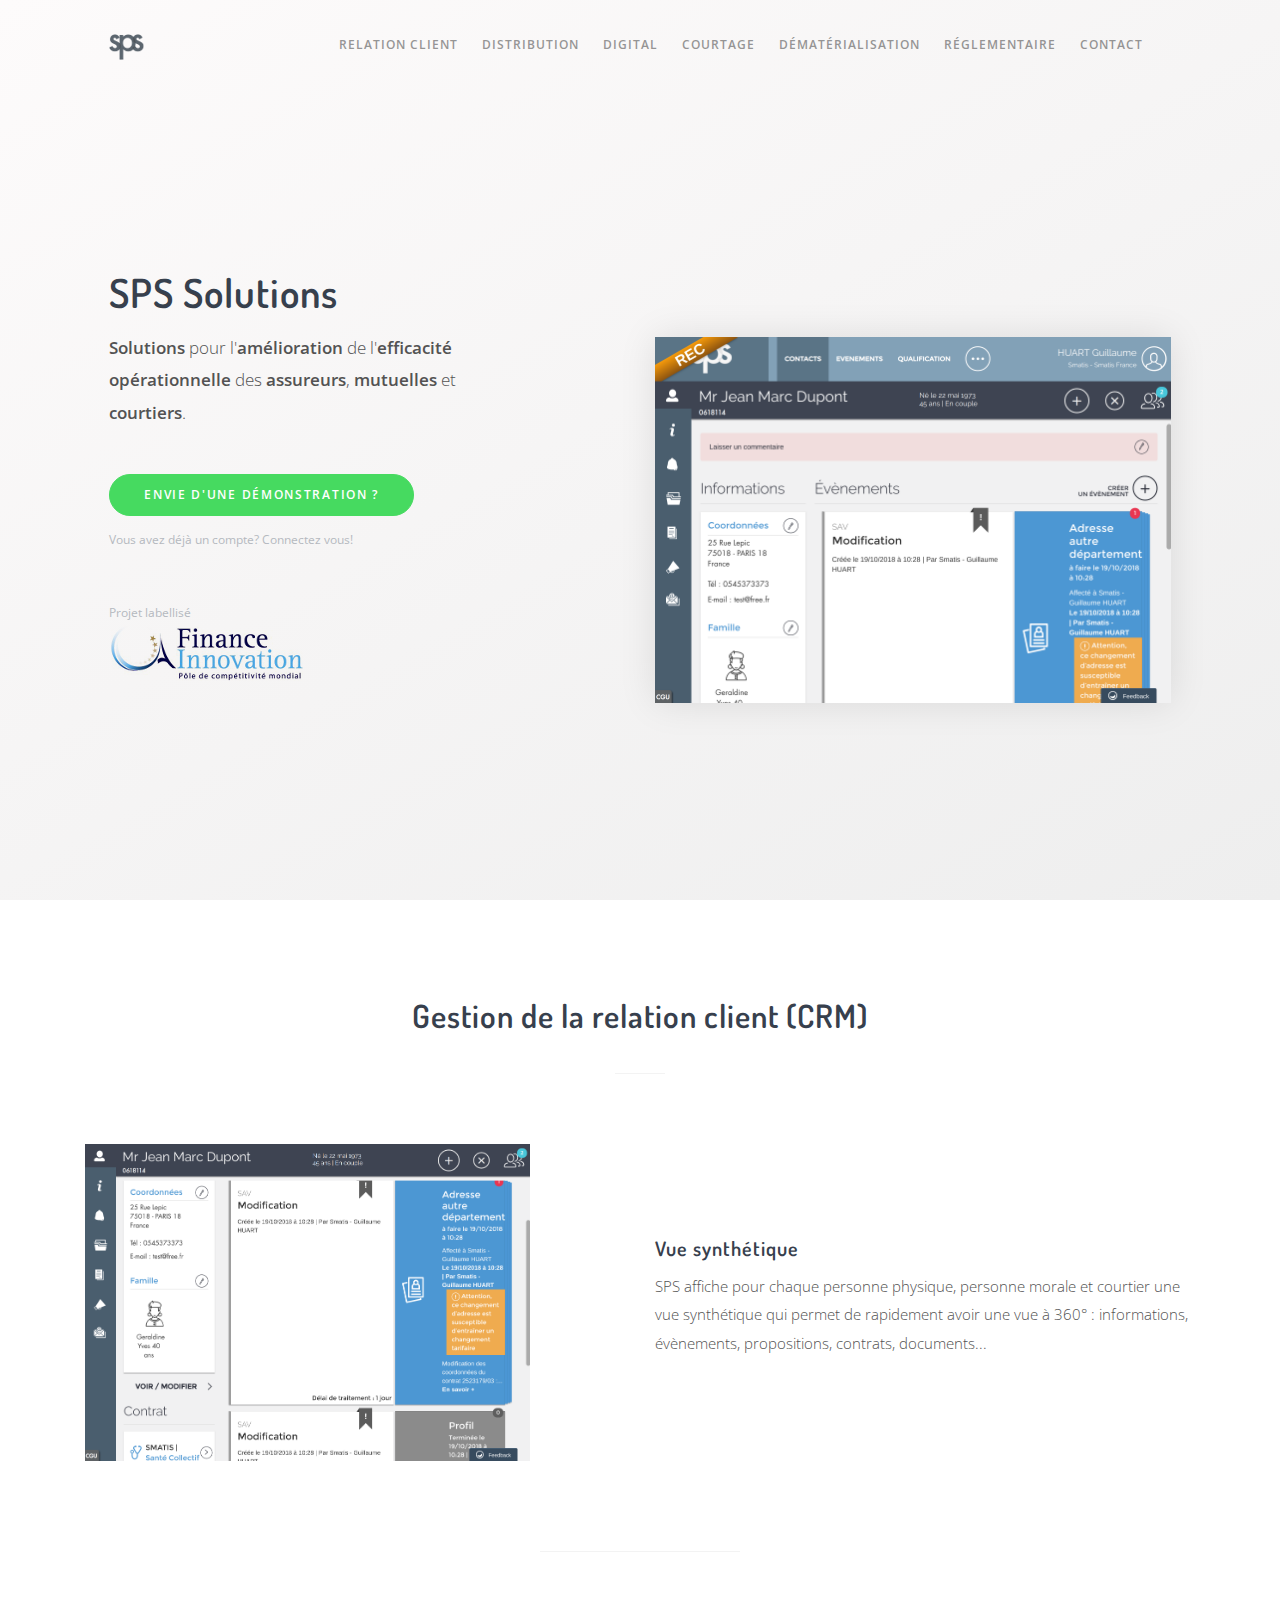
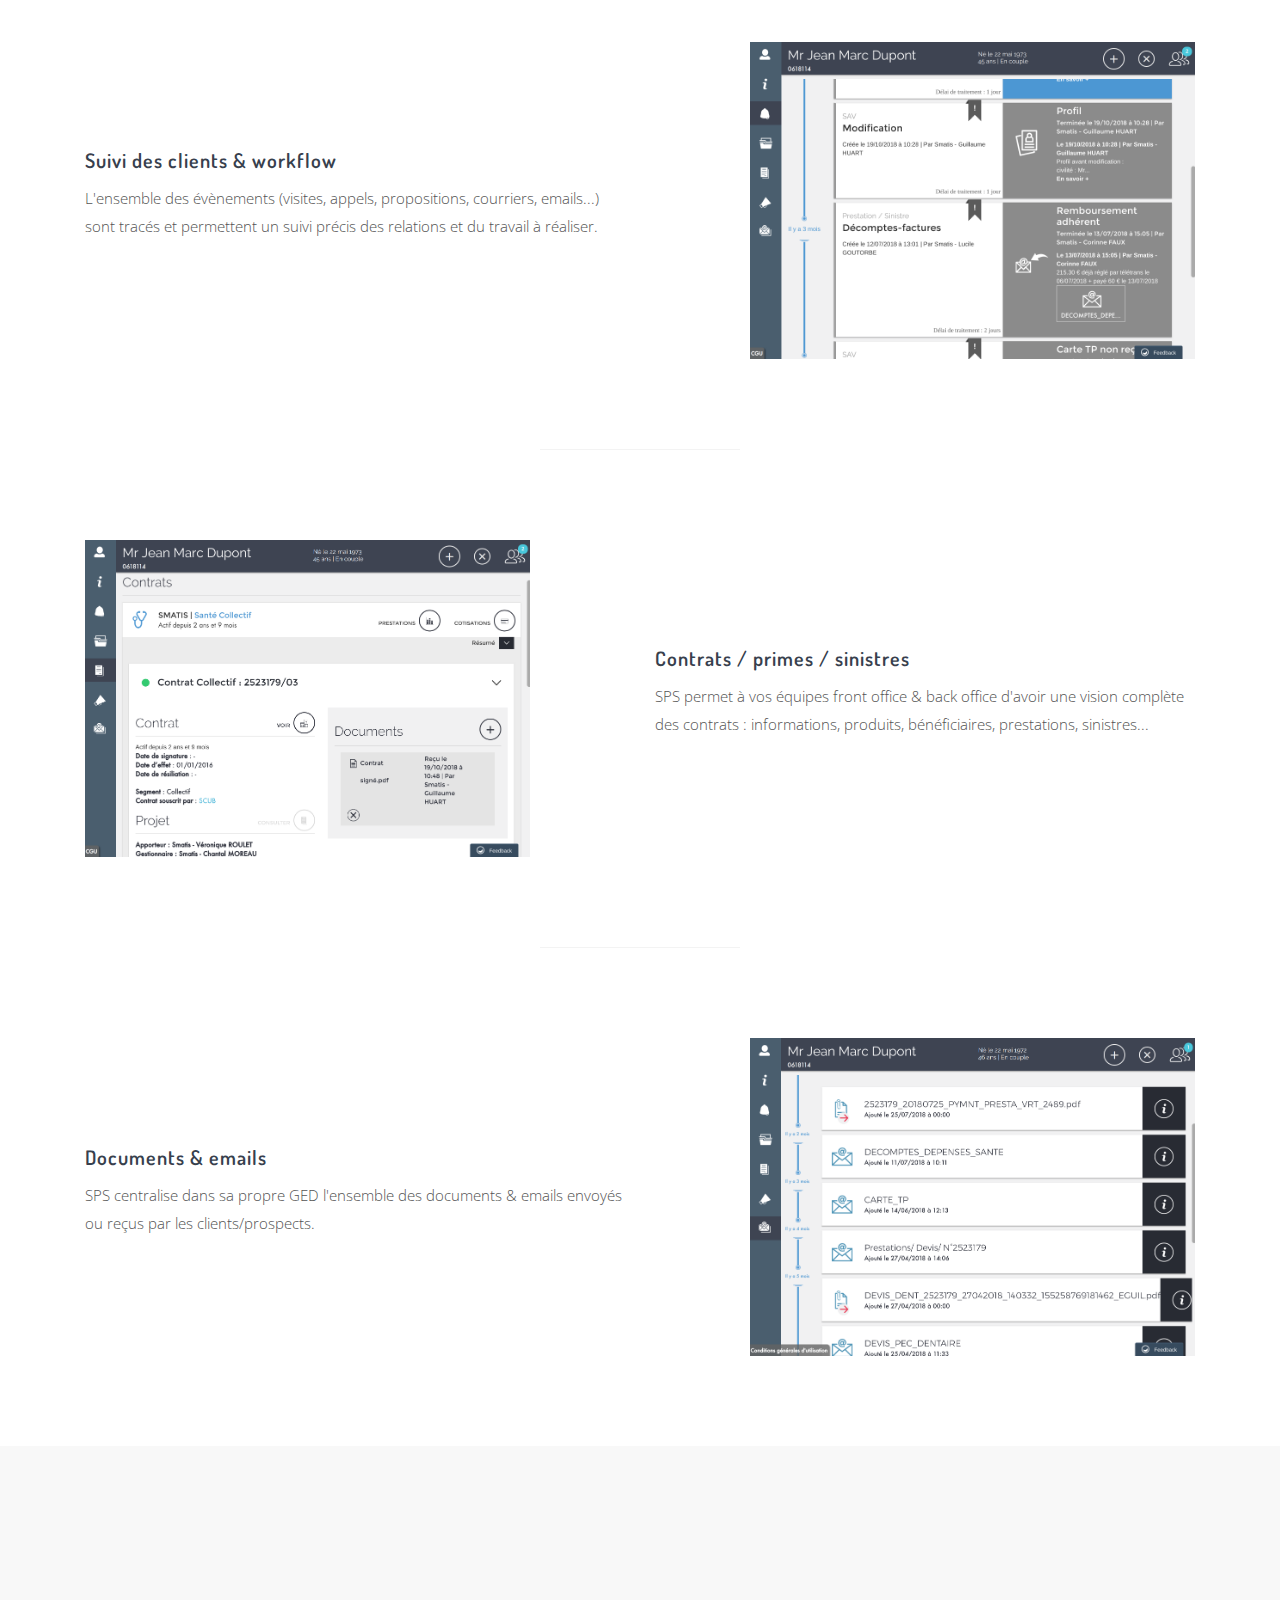
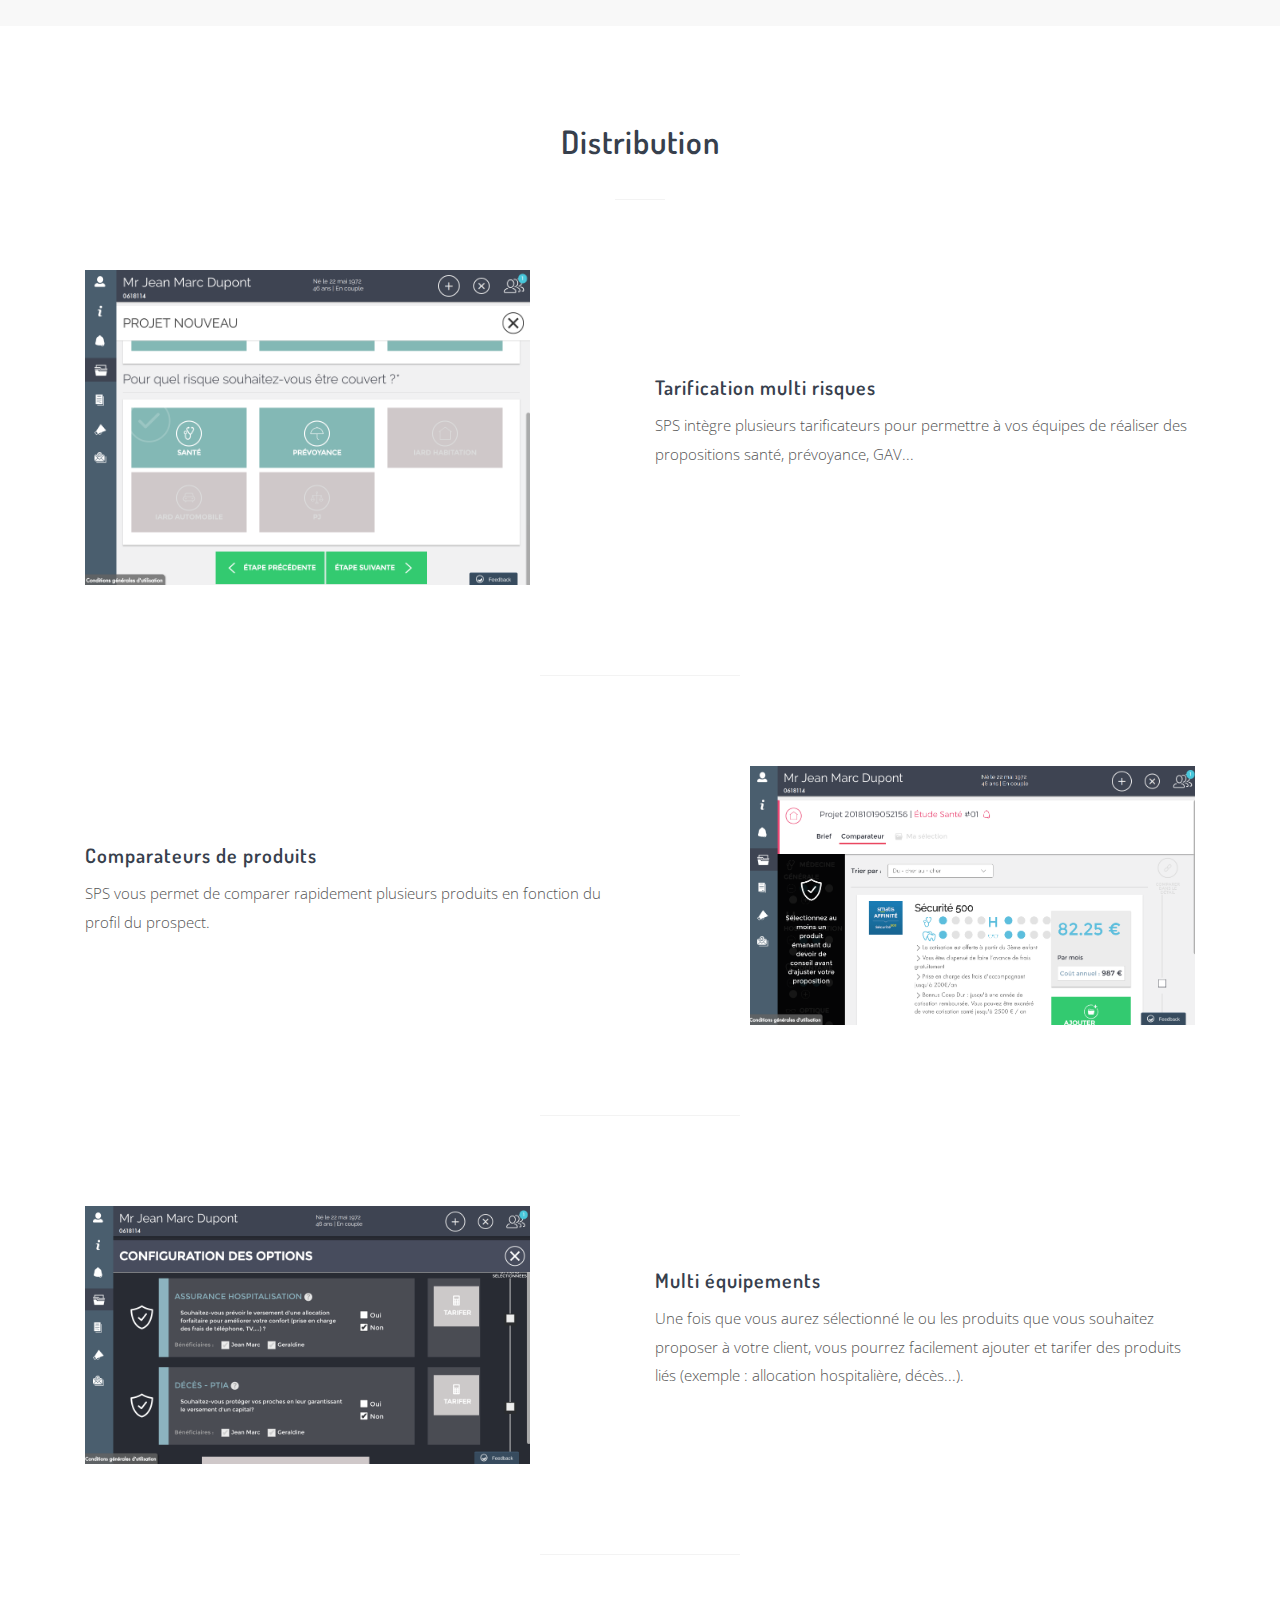
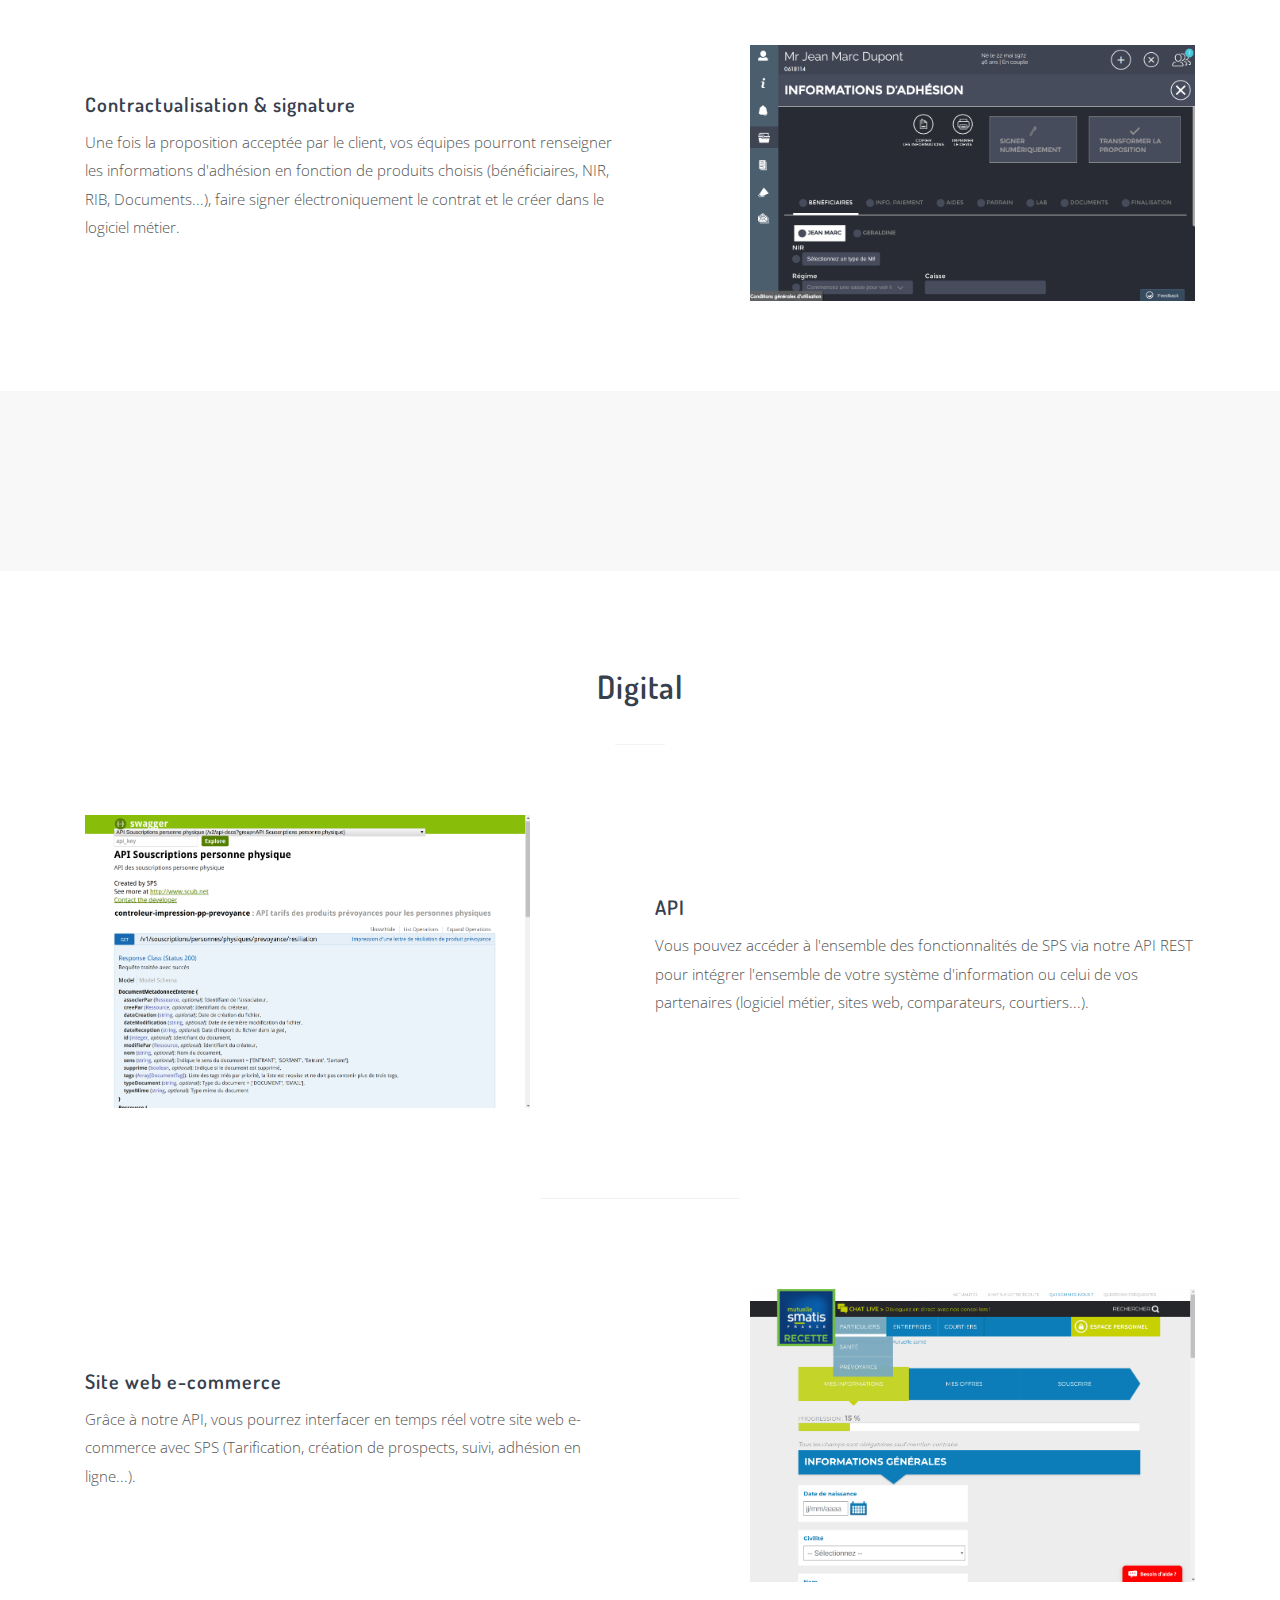
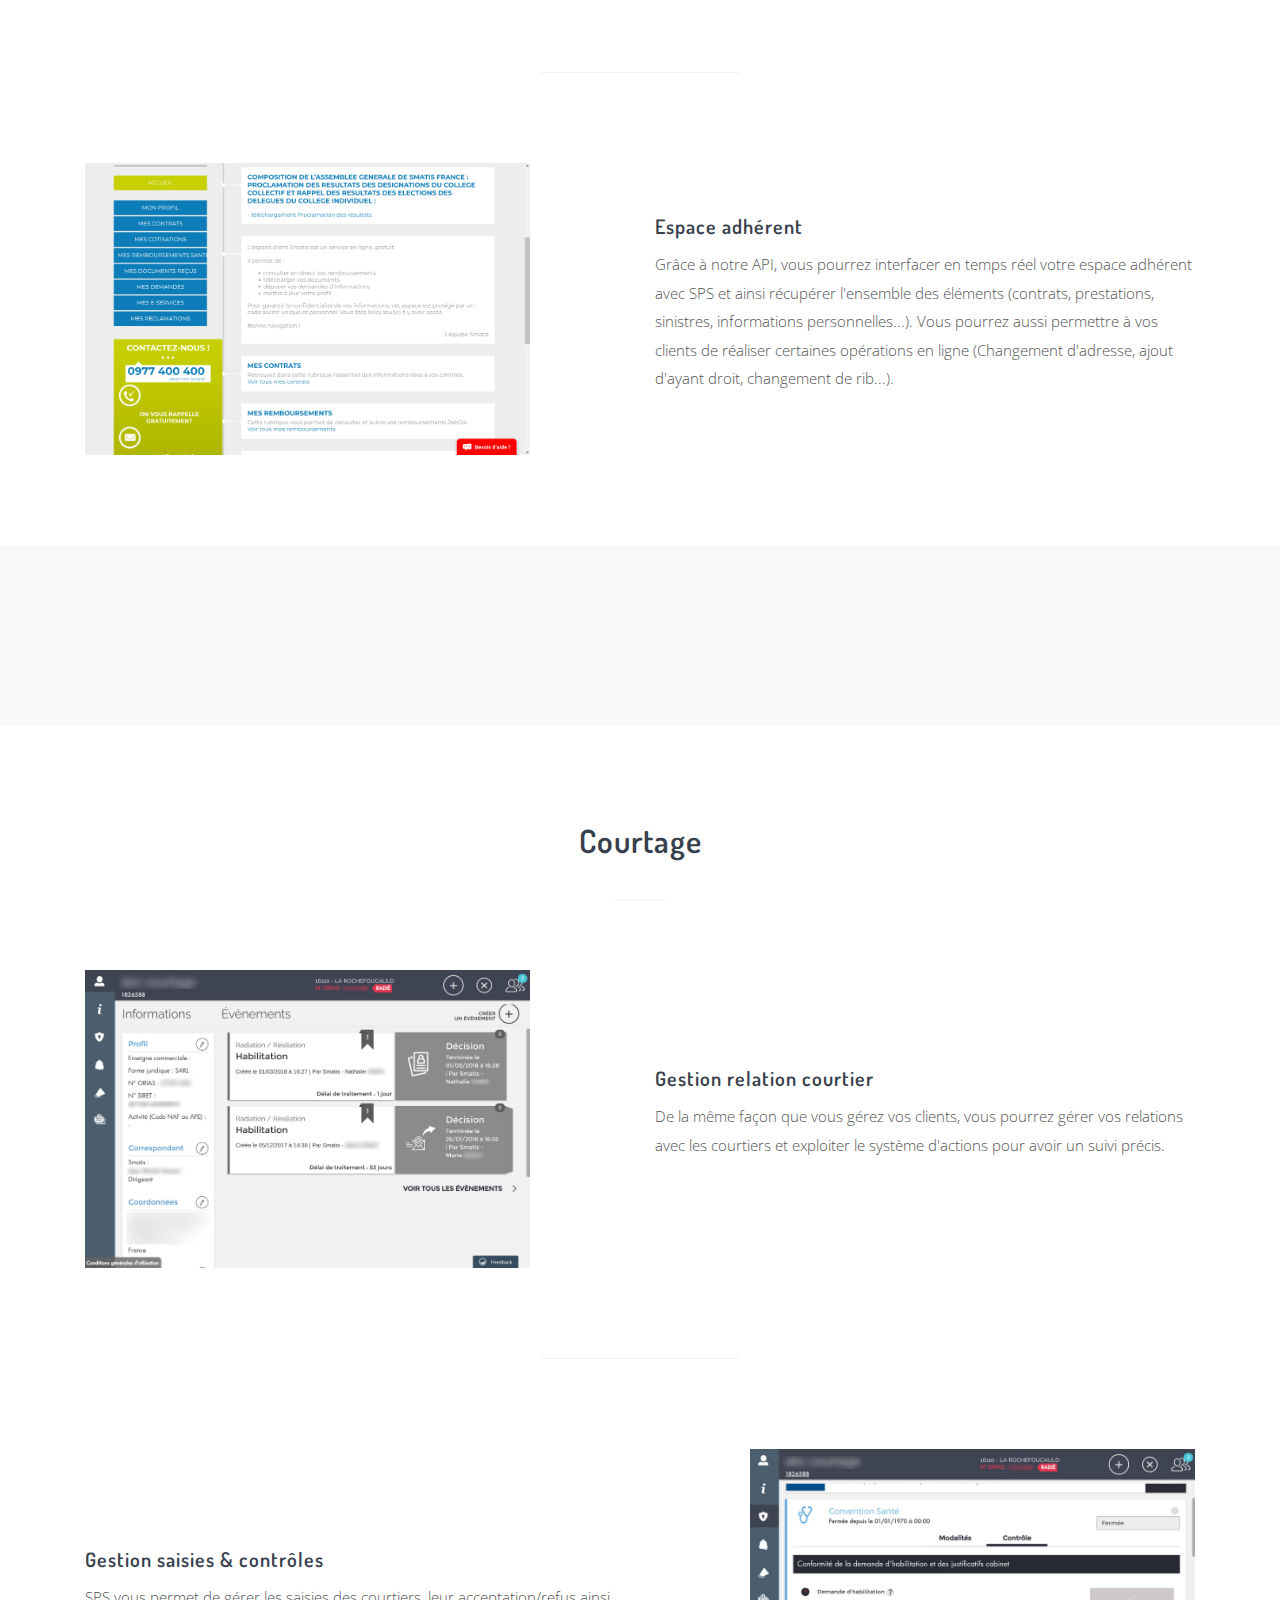
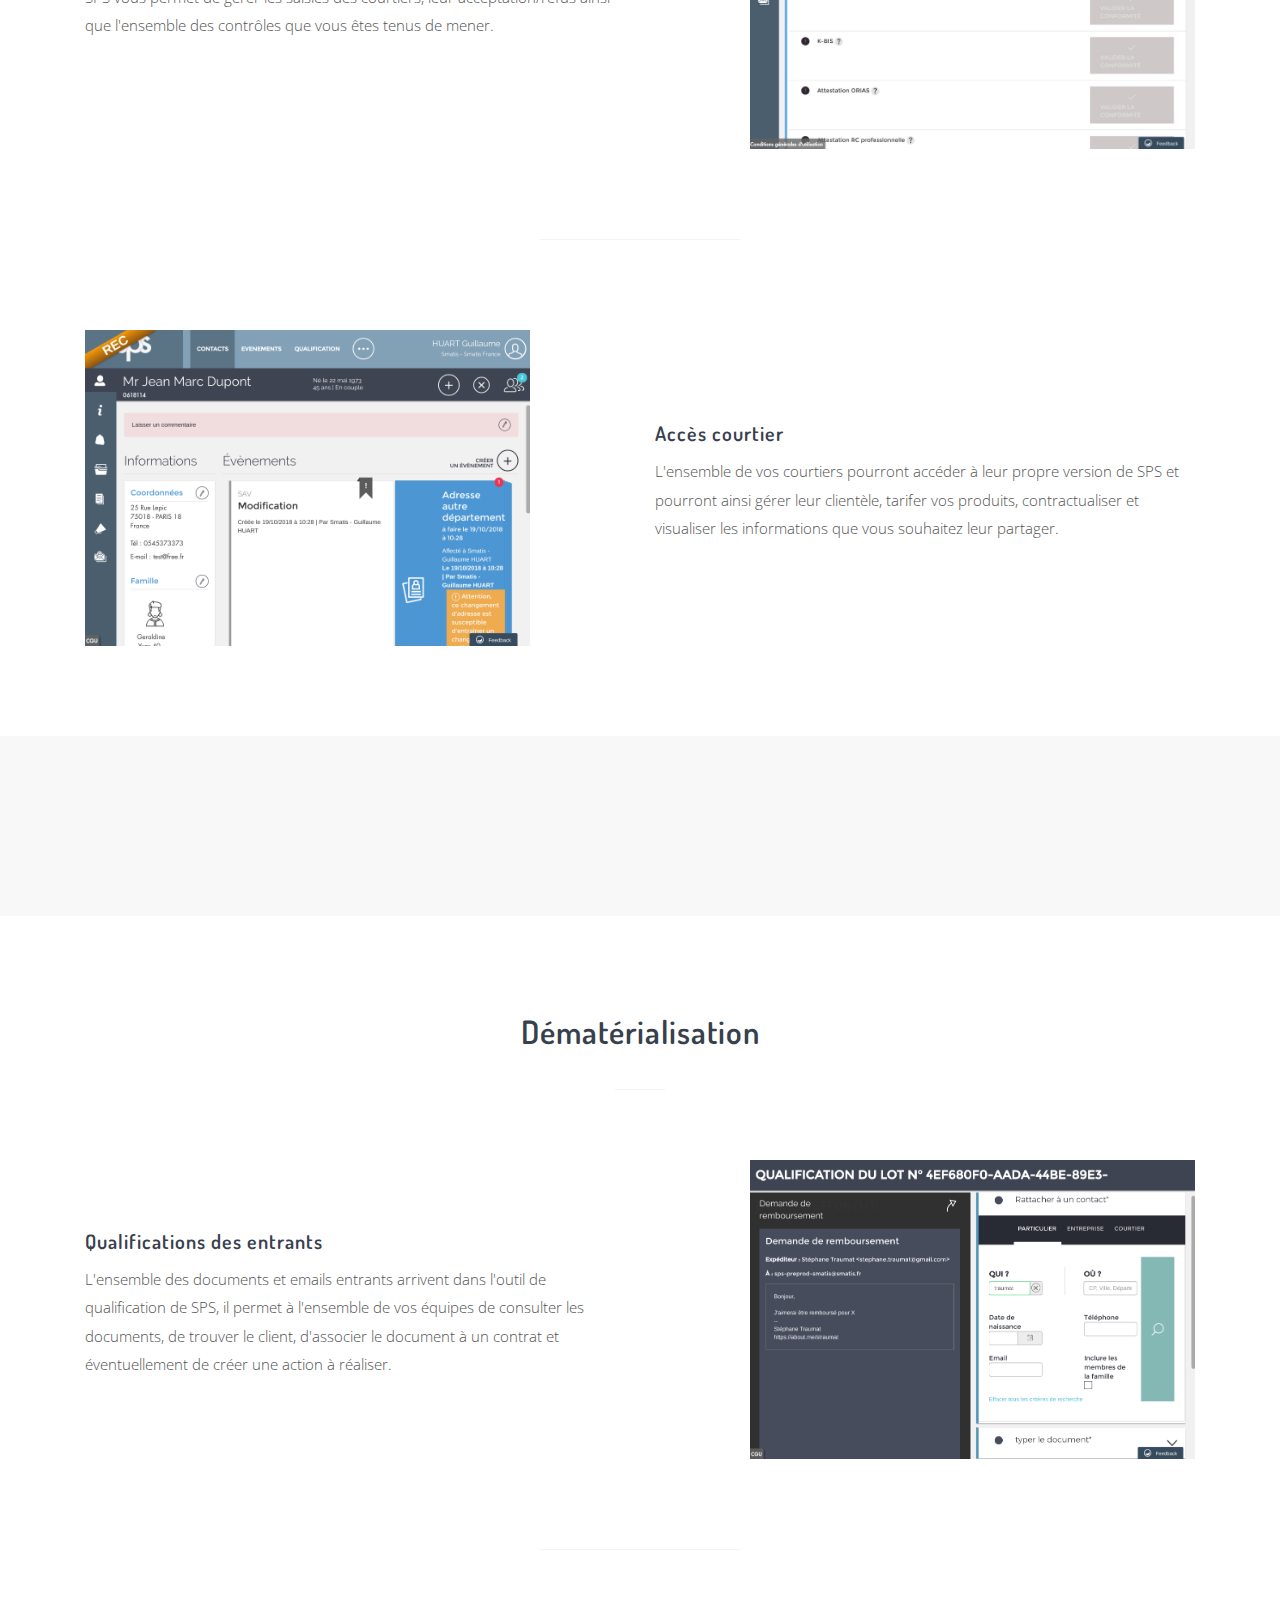
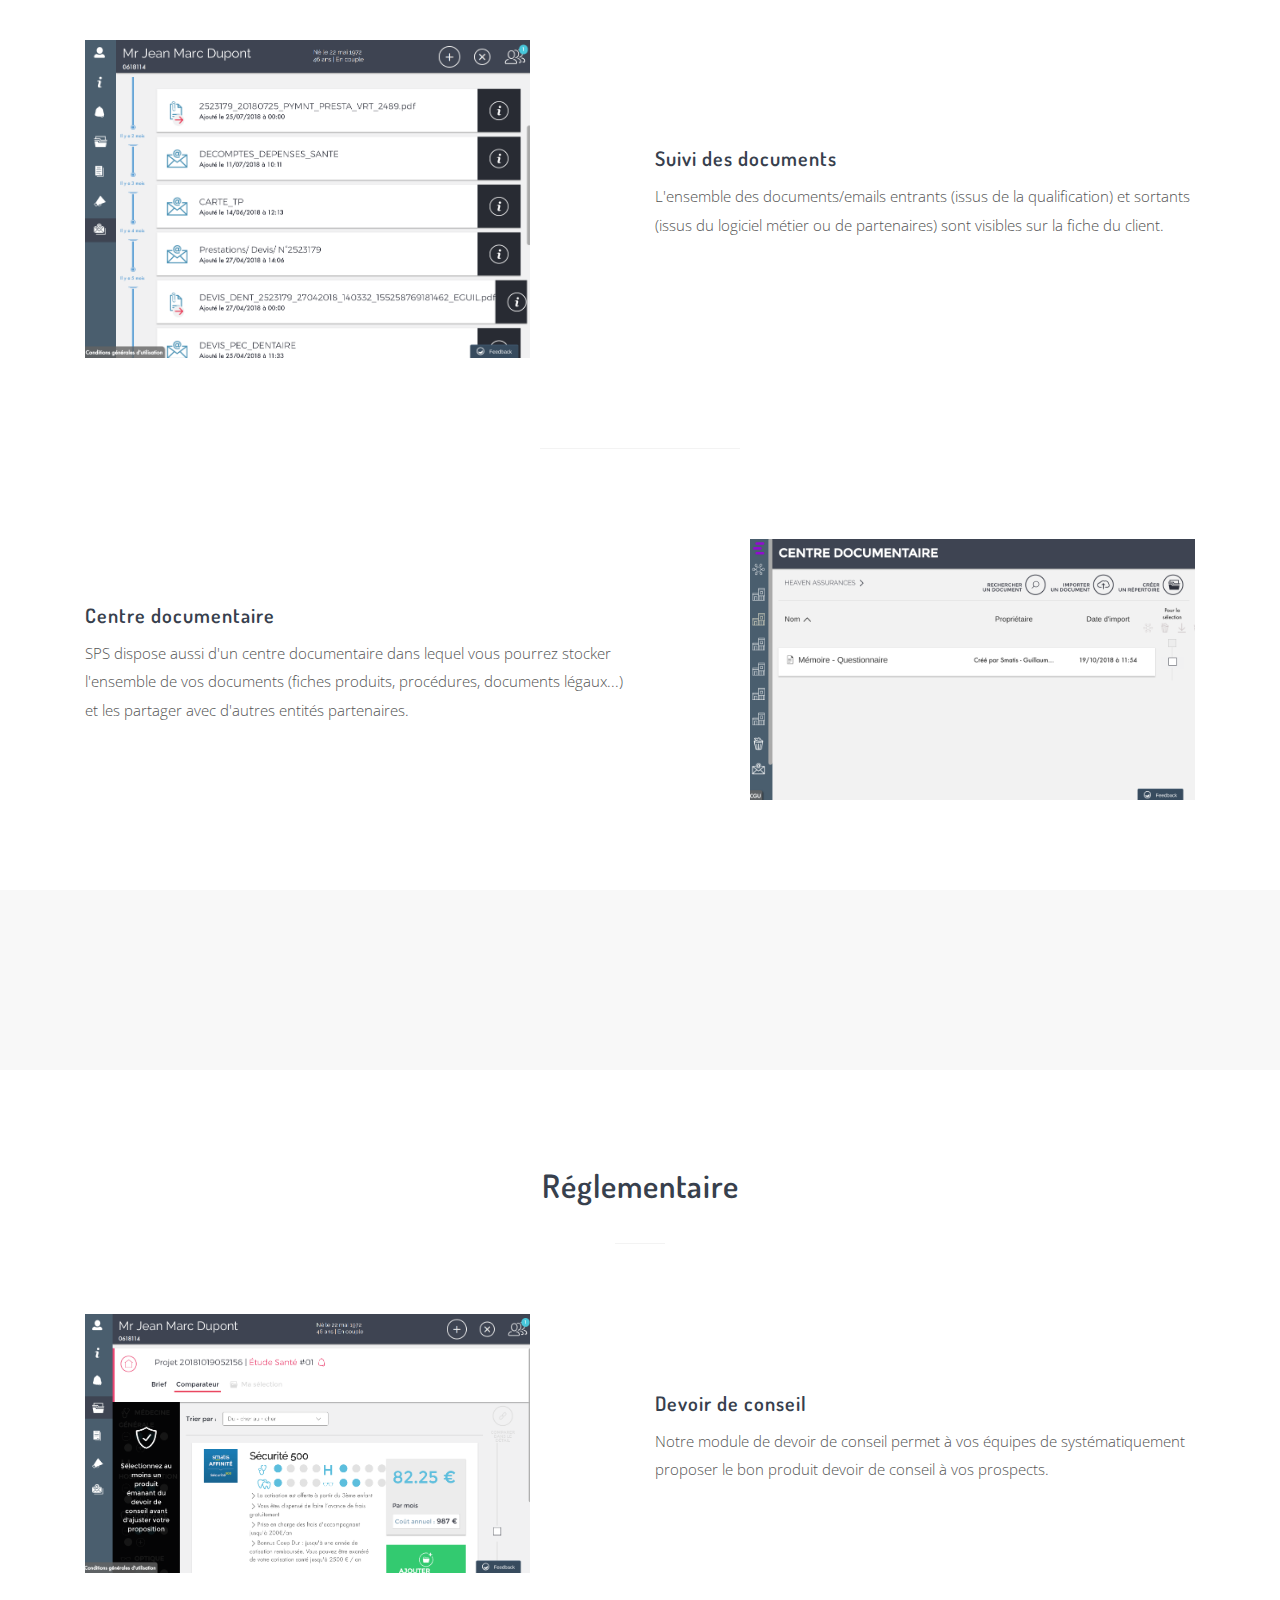
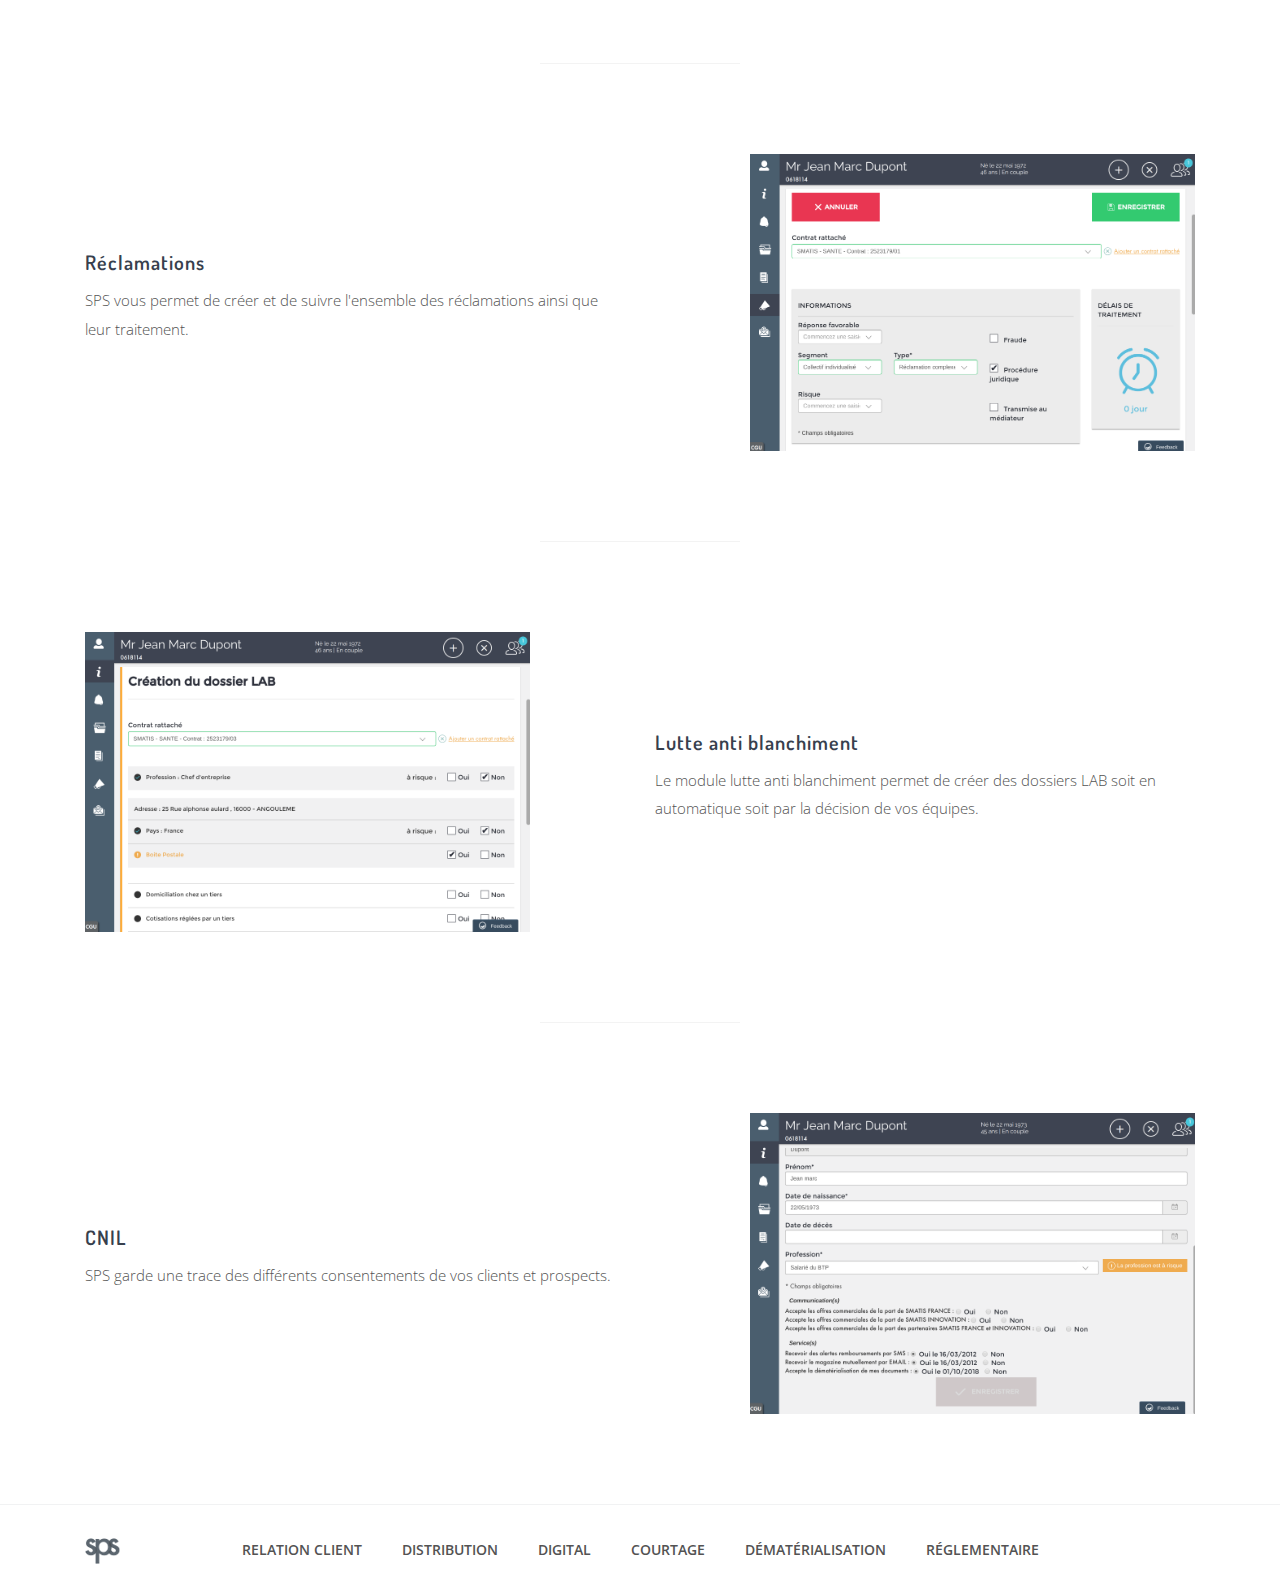
==== commit 9e4a0fab: "Finaliser la partie Digital" ====
--- a/beta/index.html
+++ b/beta/index.html
@@ -315,10 +315,9 @@
 
                 <div class="col-12 offset-md-1 col-md-6">
                     <h5>API</h5>
-                    <p>Vous pouvez accéder à l'ensemble des fonctionnalités de SPS via nos API REST (interface de
-                        programmation).</p>
-                    <p>Ceci vous permet d'intégrer facilement l'ensemble de votre système d'information ou celui de vos
-                        partenaires (logiciel métier, sites web, comparateurs, courtiers...).</p>
+                    <p>Vous pouvez accéder à l'ensemble des fonctionnalités de SPS via notre API REST pour intégrer
+                        l'ensemble de votre système d'information ou celui de vos partenaires (logiciel métier, sites
+                        web, comparateurs, courtiers...).</p>
                 </div>
             </div>
             <!-- =================================================================================================== -->
@@ -351,11 +350,10 @@
 
                 <div class="col-12 offset-md-1 col-md-6">
                     <h5>Espace adhérent</h5>
-                    <p>Grâce à notre API, vous pourrez interfacer en temps réel votre espace adhérent avec SPS et
-                        ainsi récupérer l'ensemble des éléments (contrats, prestations, sinistres, informations
-                        personnelles...).</p>
-                    <p>Vous pourrez aussi permettre à vos clients de réaliser certaines opérations (Changement
-                        d'adresse, ajout d'ayant droit, changement de rib...).</p>
+                    <p>Grâce à notre API, vous pourrez interfacer en temps réel votre espace adhérent avec SPS et ainsi
+                        récupérer l'ensemble des éléments (contrats, prestations, sinistres, informations
+                        personnelles...). Vous pourrez aussi permettre à vos clients de réaliser certaines opérations en
+                        ligne (Changement d'adresse, ajout d'ayant droit, changement de rib...).</p>
                 </div>
             </div>
             <!-- =================================================================================================== -->
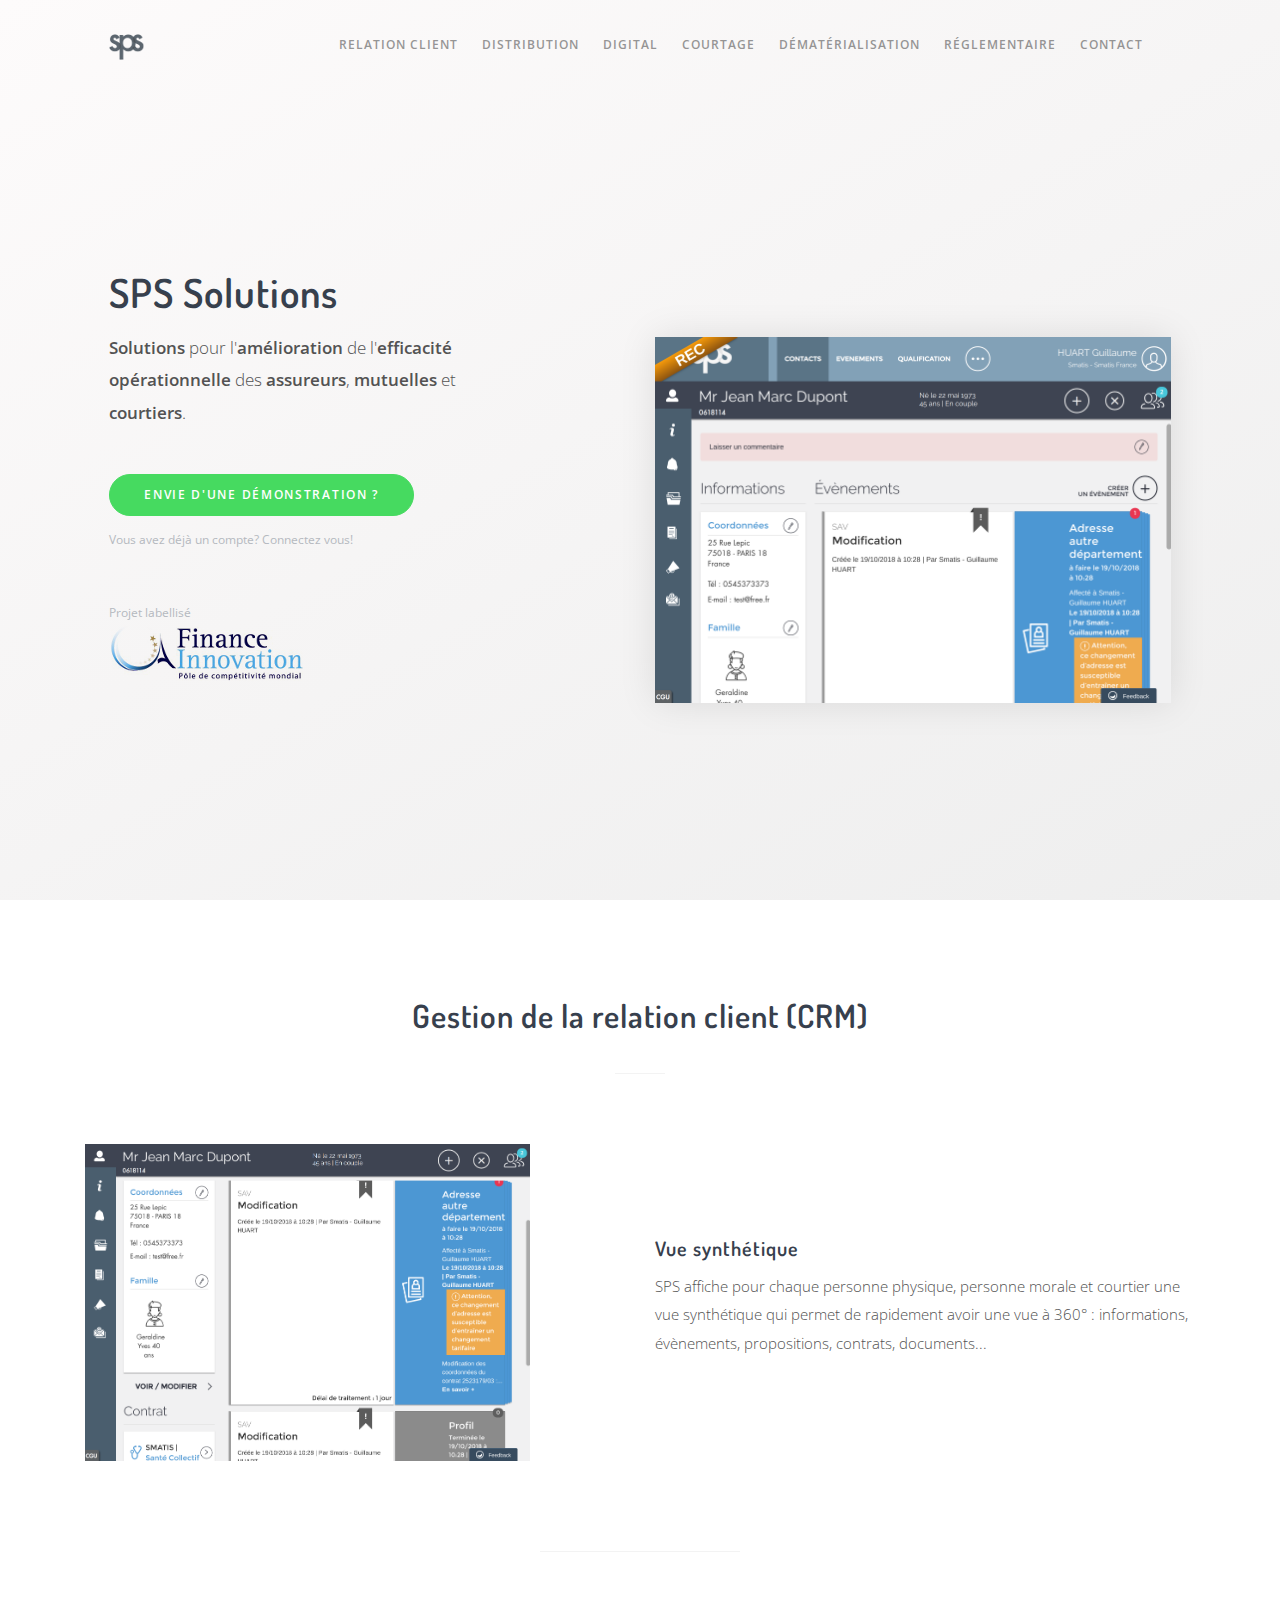
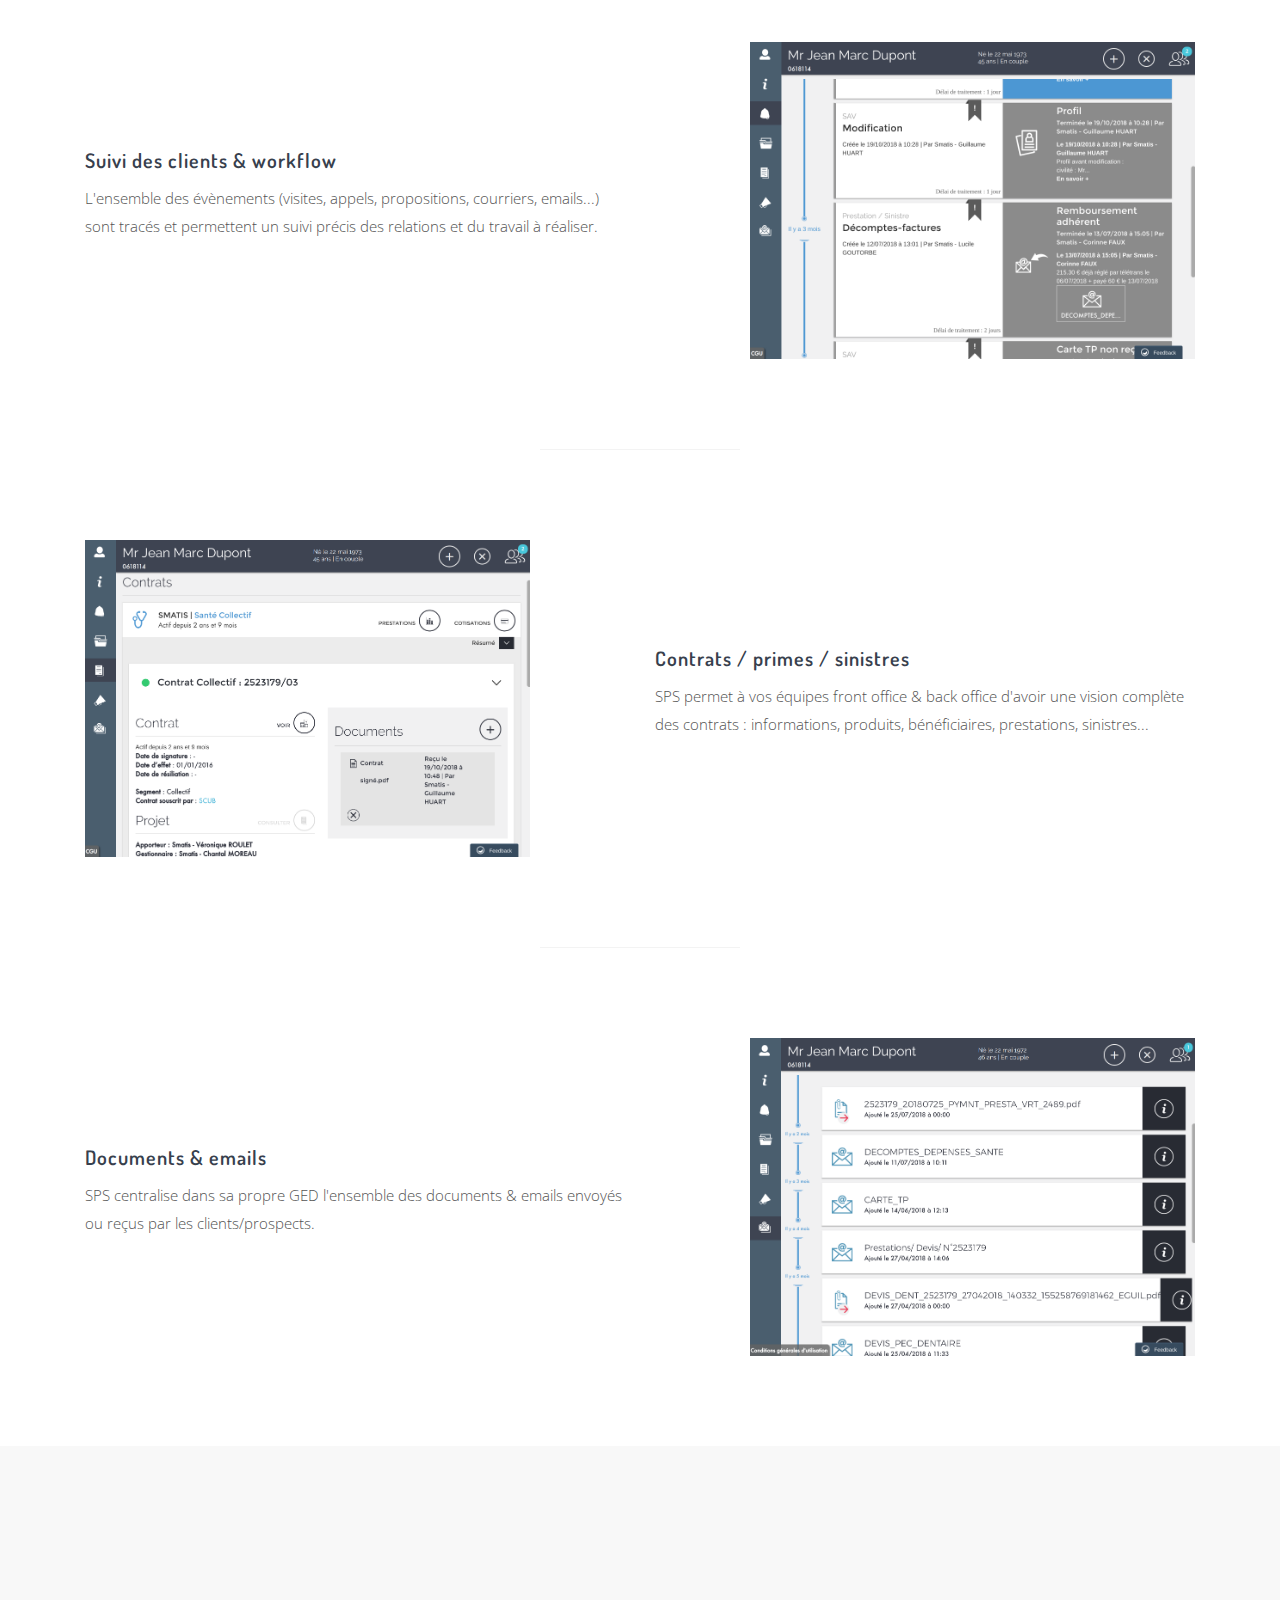
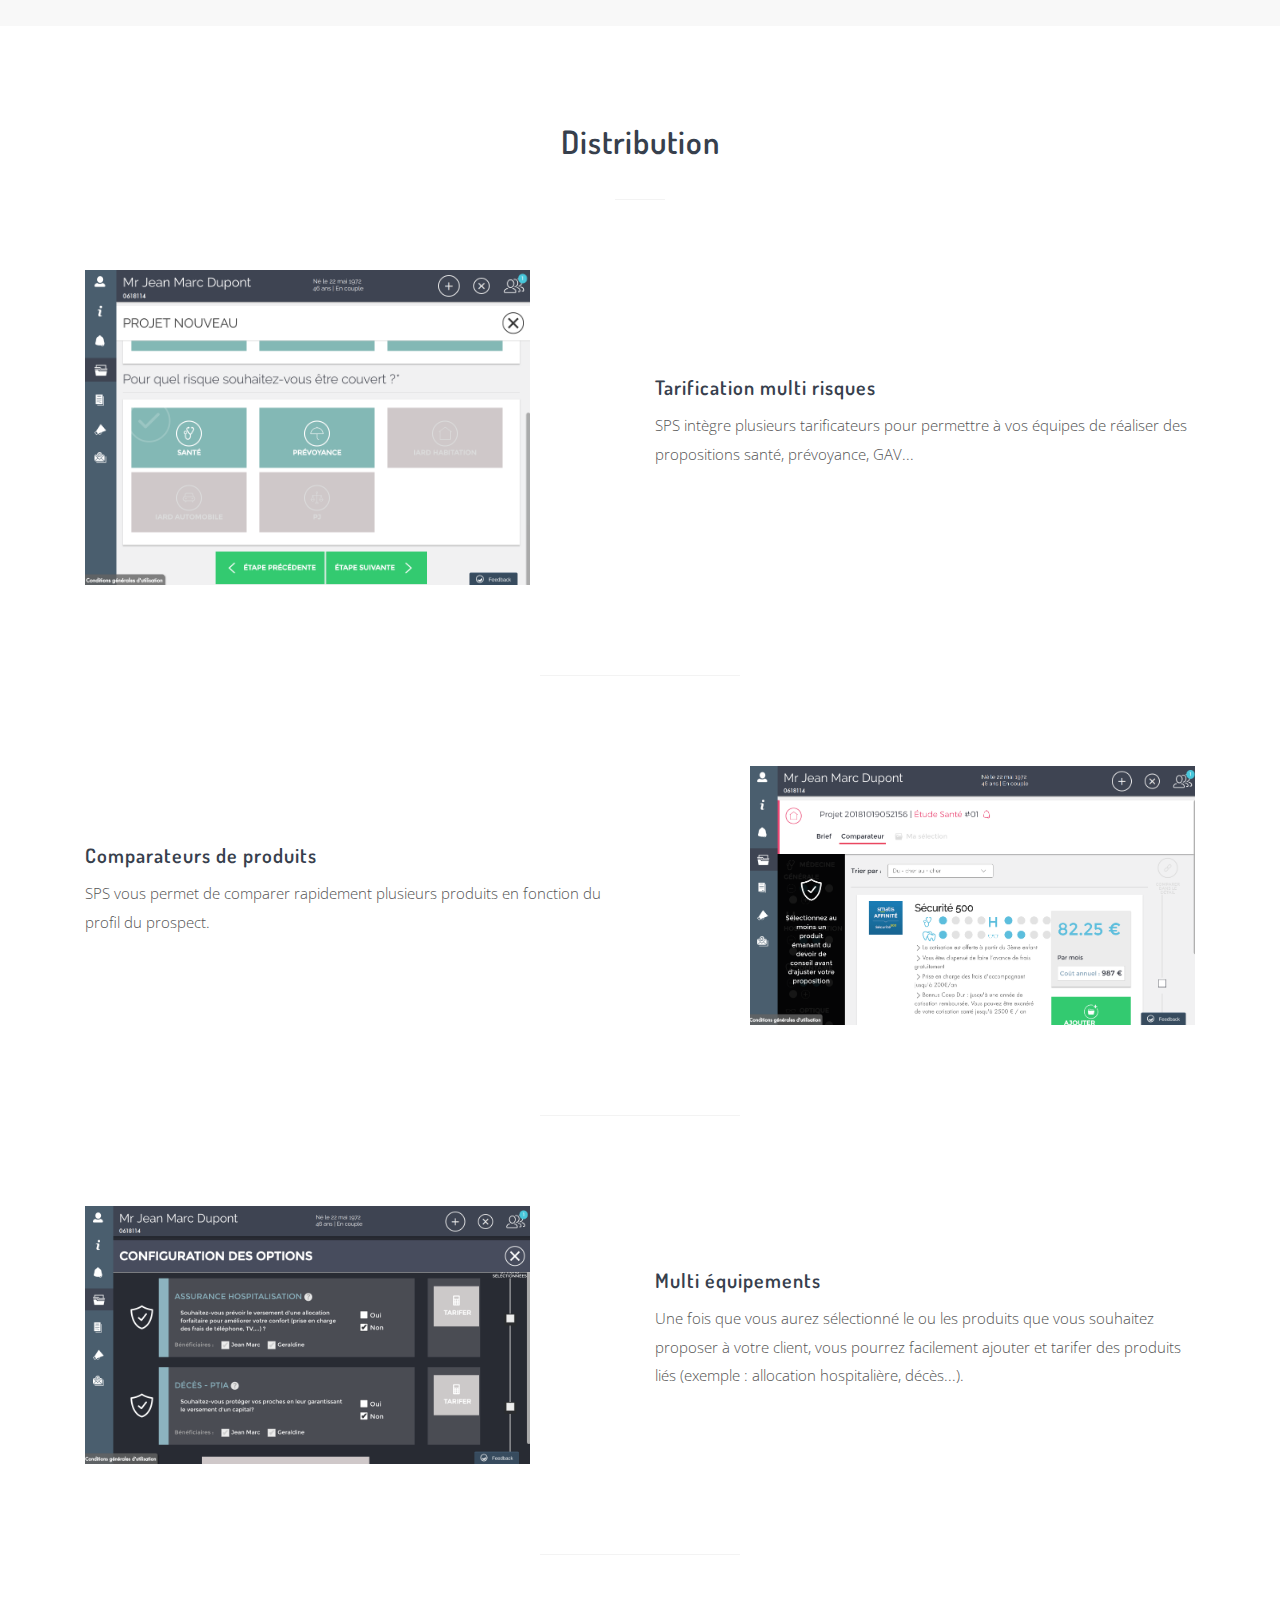
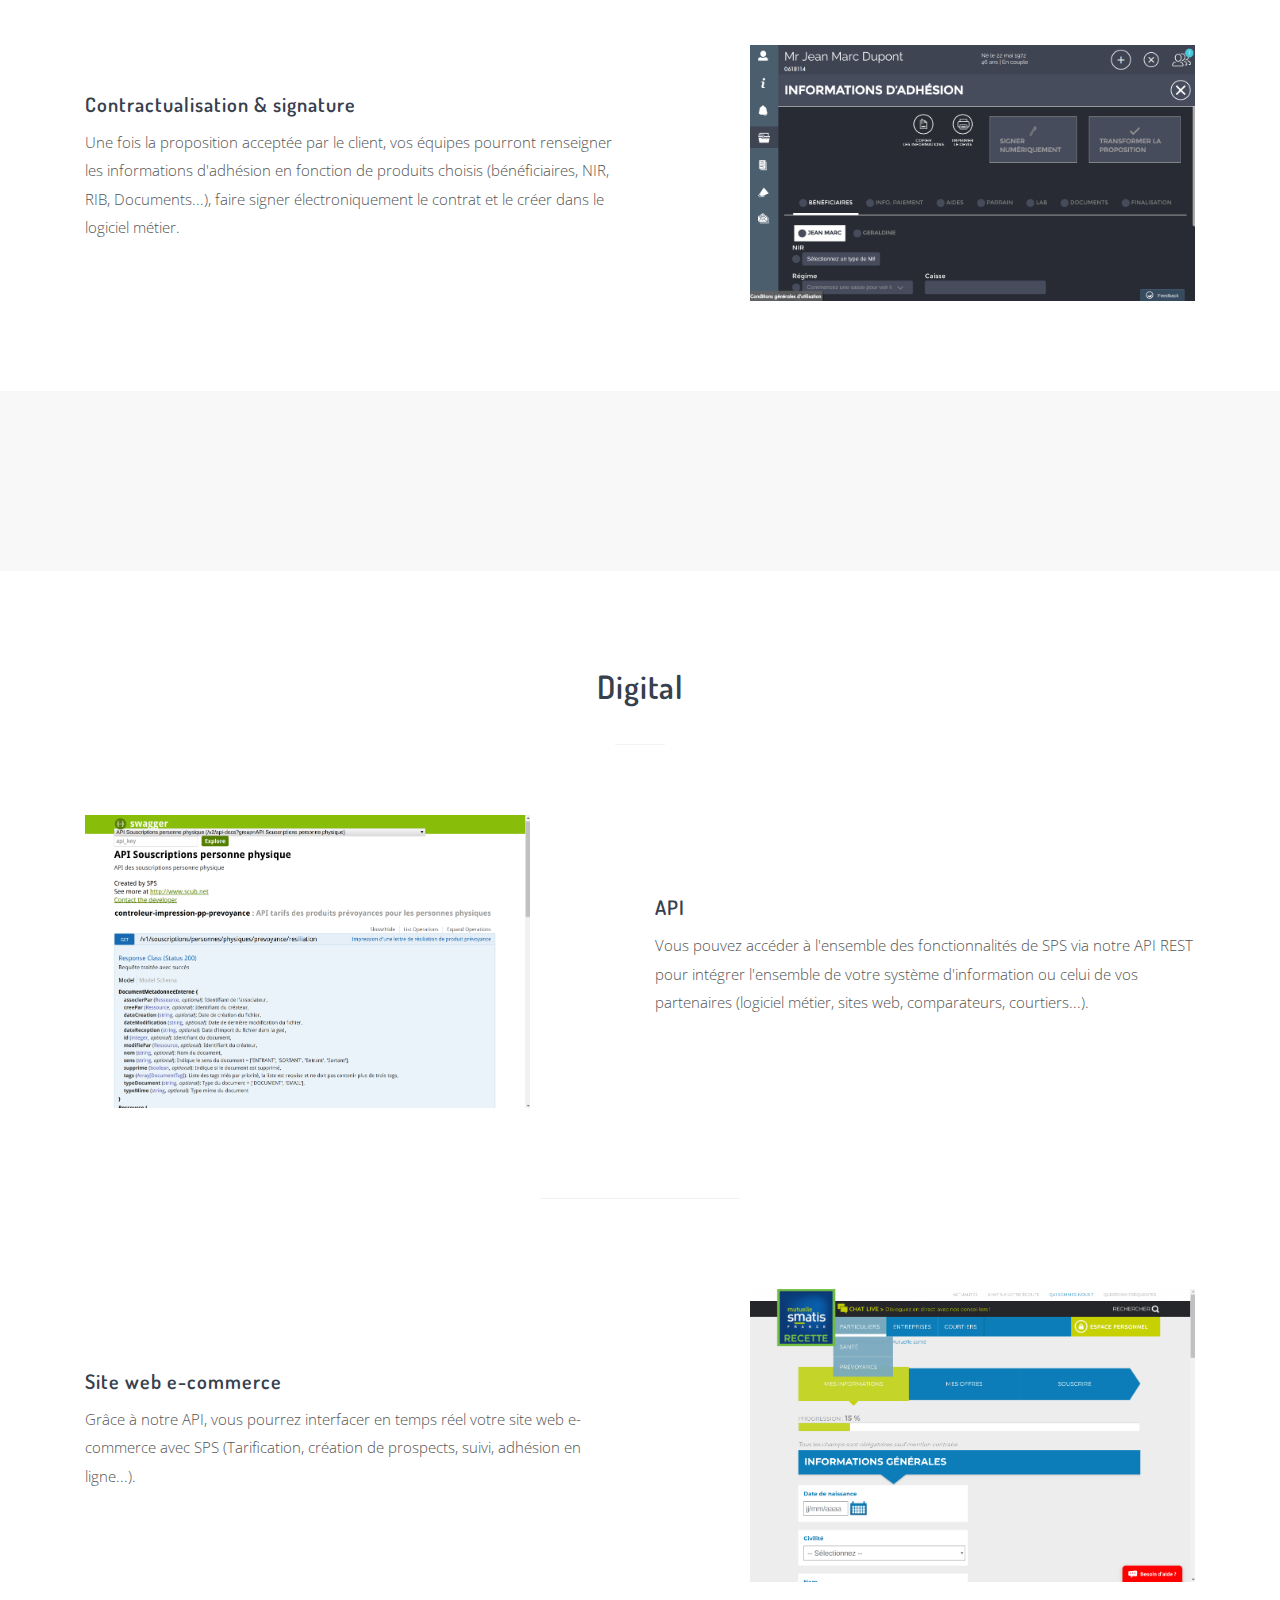
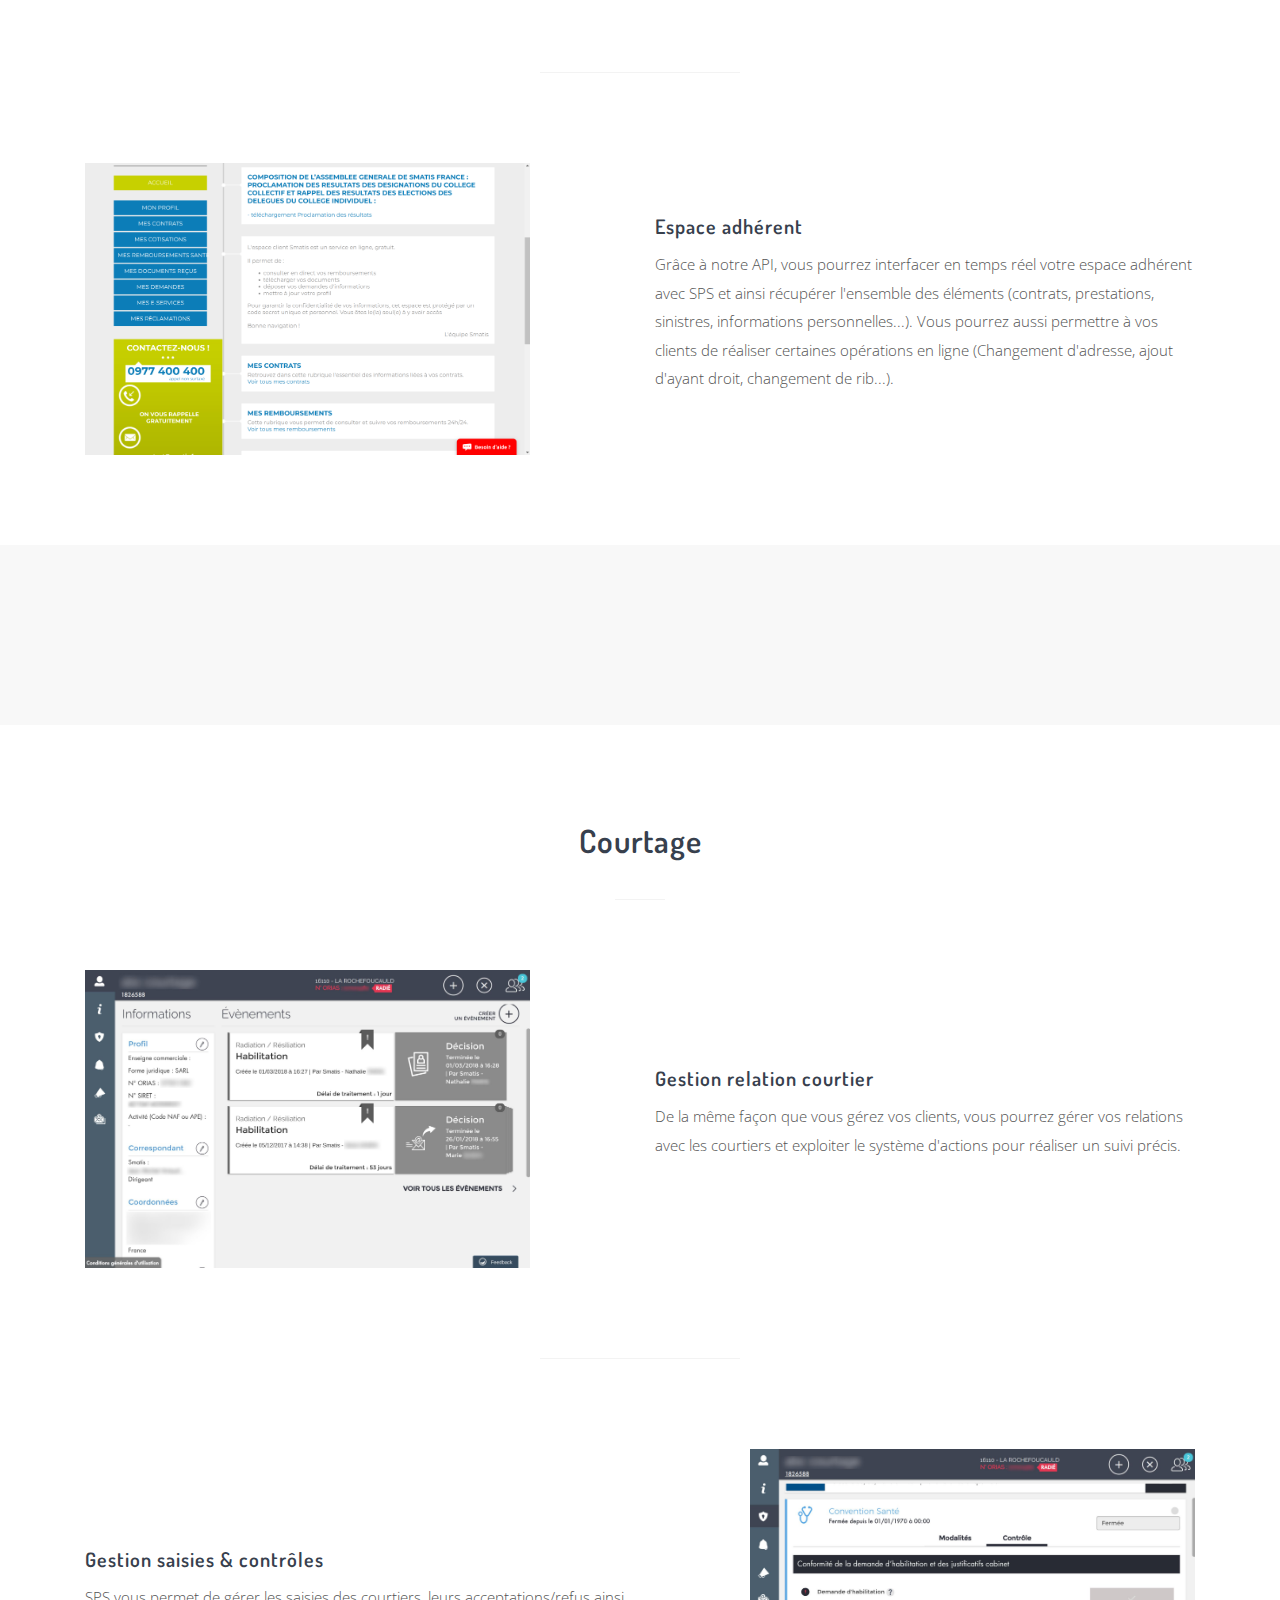
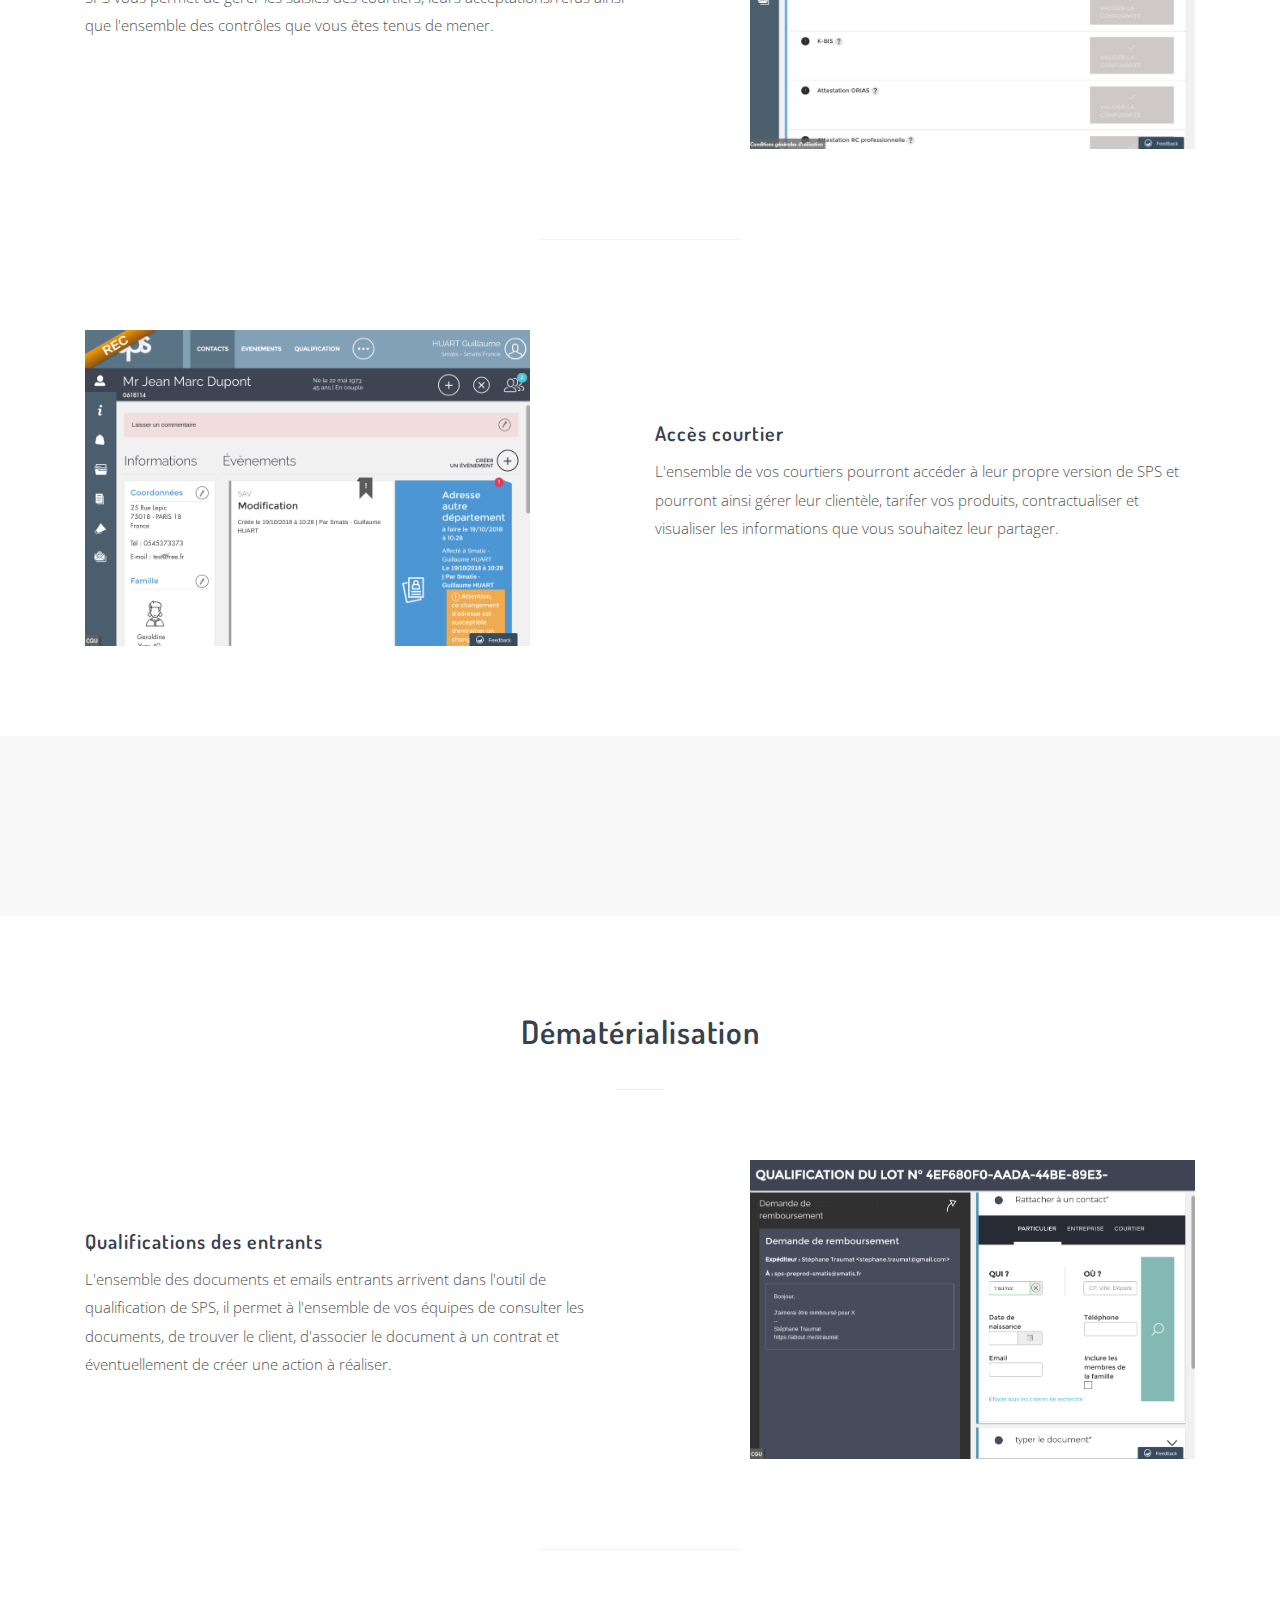
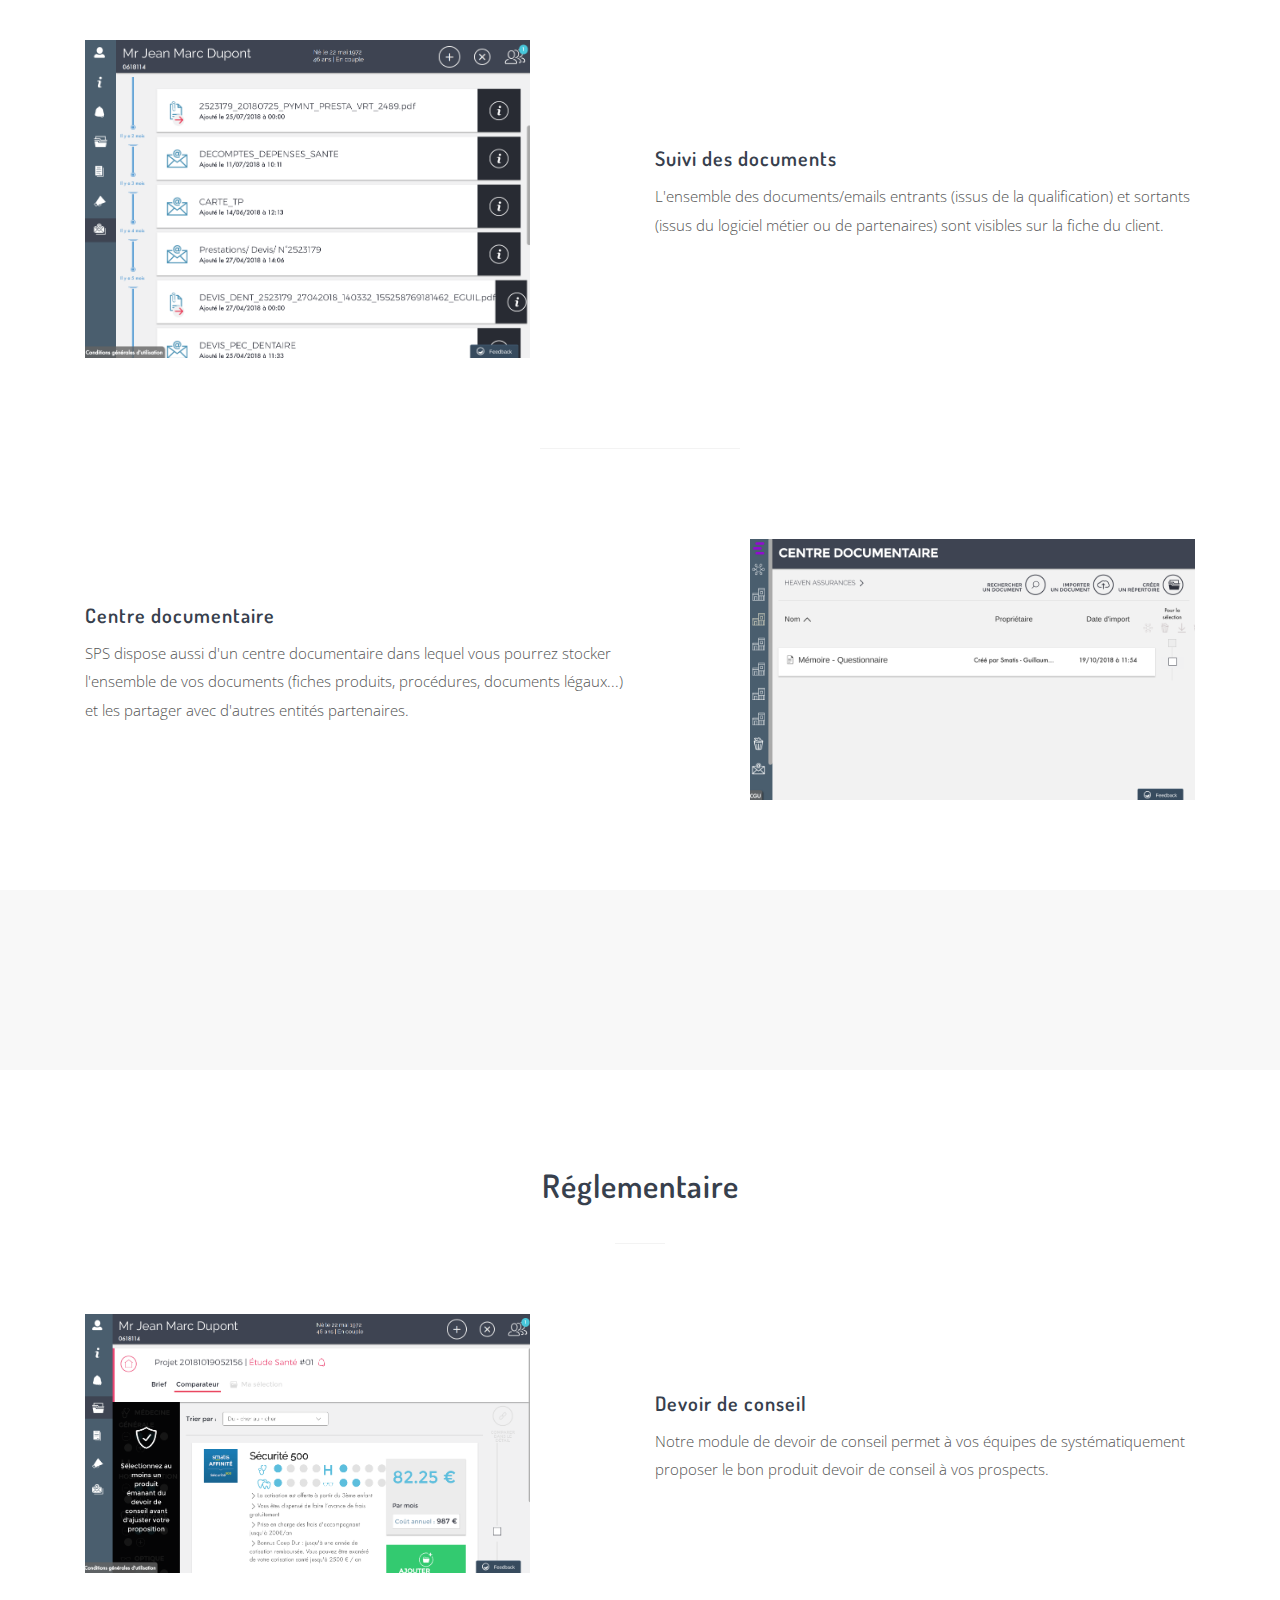
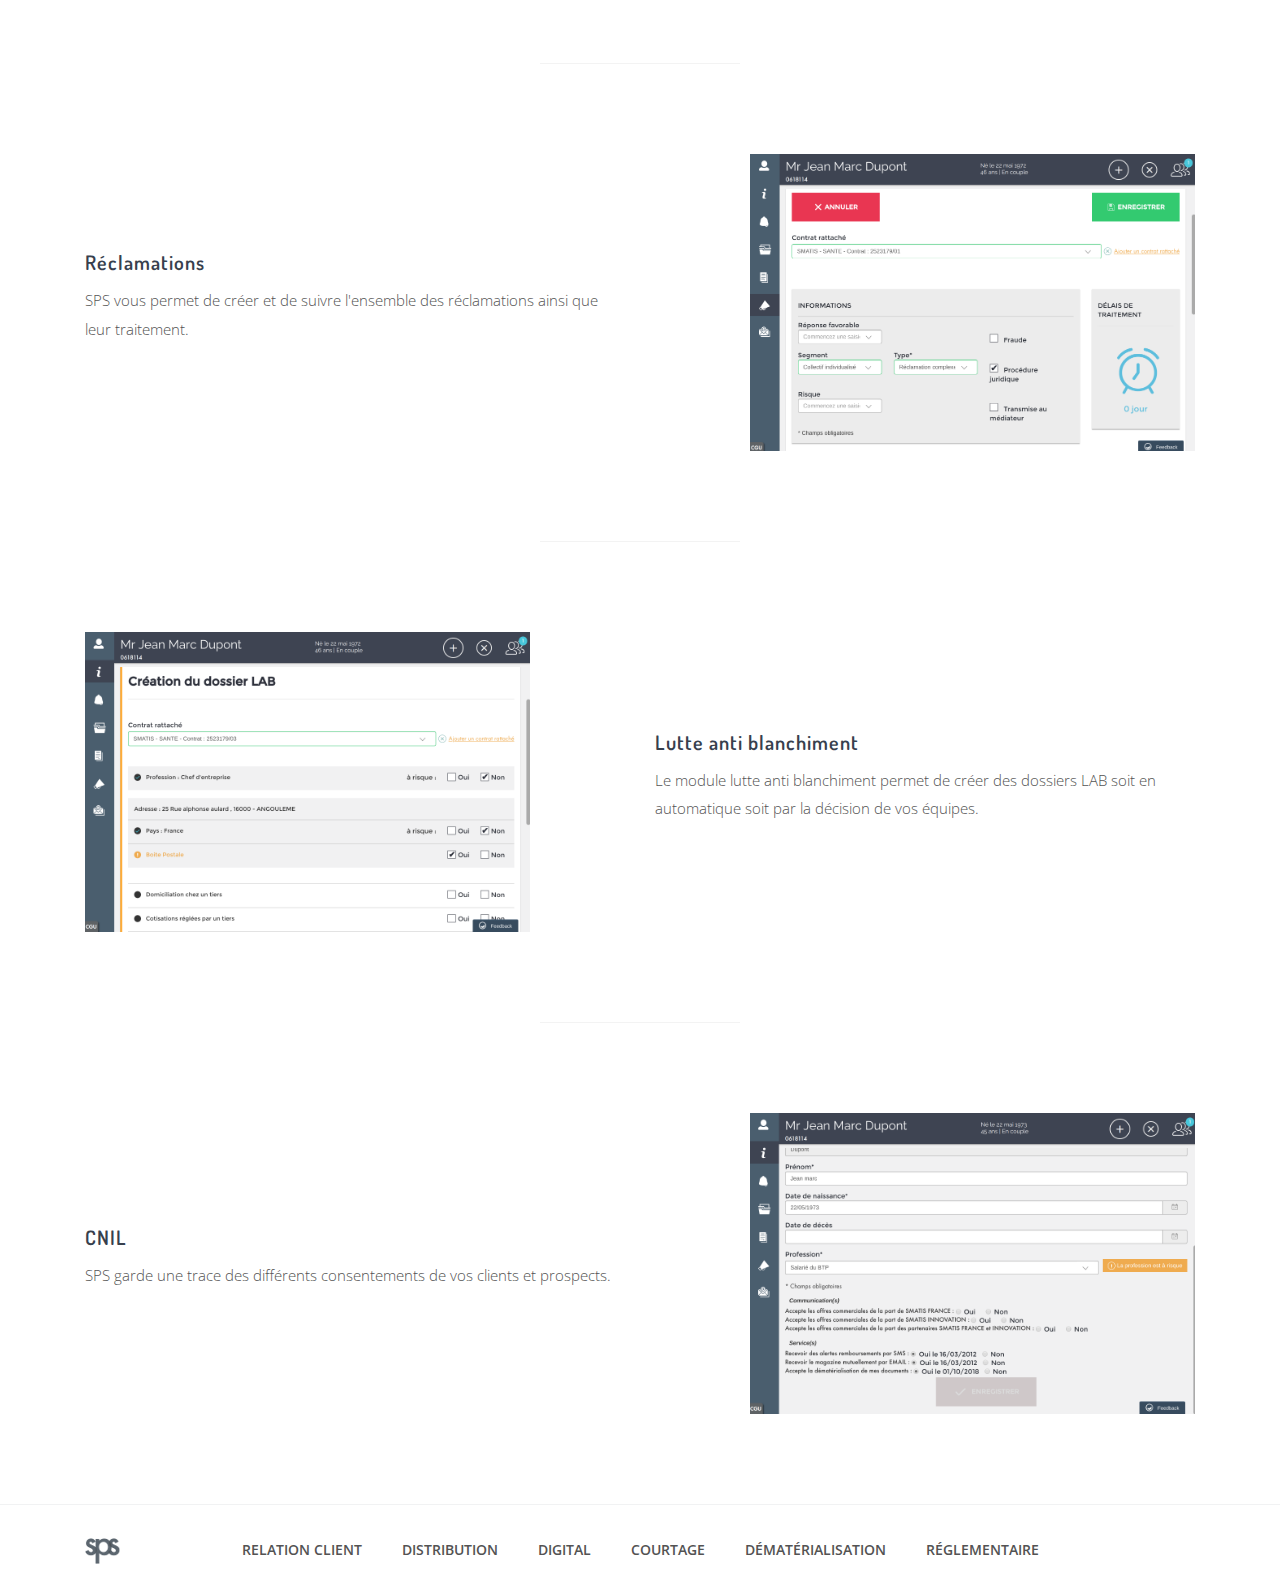
==== commit eaa845fd: "Finaliser la partie courtage" ====
--- a/beta/index.html
+++ b/beta/index.html
@@ -386,7 +386,7 @@
                 <div class="col-12 offset-md-1 col-md-6">
                     <h5>Gestion relation courtier</h5>
                     <p>De la même façon que vous gérez vos clients, vous pourrez gérer vos relations avec les courtiers
-                        et exploiter le système d'actions pour avoir un suivi précis.</p>
+                        et exploiter le système d'actions pour réaliser un suivi précis.</p>
                 </div>
             </div>
             <!-- =================================================================================================== -->
@@ -398,7 +398,7 @@
             <div class="row gap-y align-items-center">
                 <div class="col-12 col-md-6">
                     <h5>Gestion saisies & contrôles</h5>
-                    <p>SPS vous permet de gérer les saisies des courtiers, leur acceptation/refus ainsi que l'ensemble
+                    <p>SPS vous permet de gérer les saisies des courtiers, leurs acceptations/refus ainsi que l'ensemble
                         des contrôles que vous êtes tenus de mener.</p>
                 </div>
 
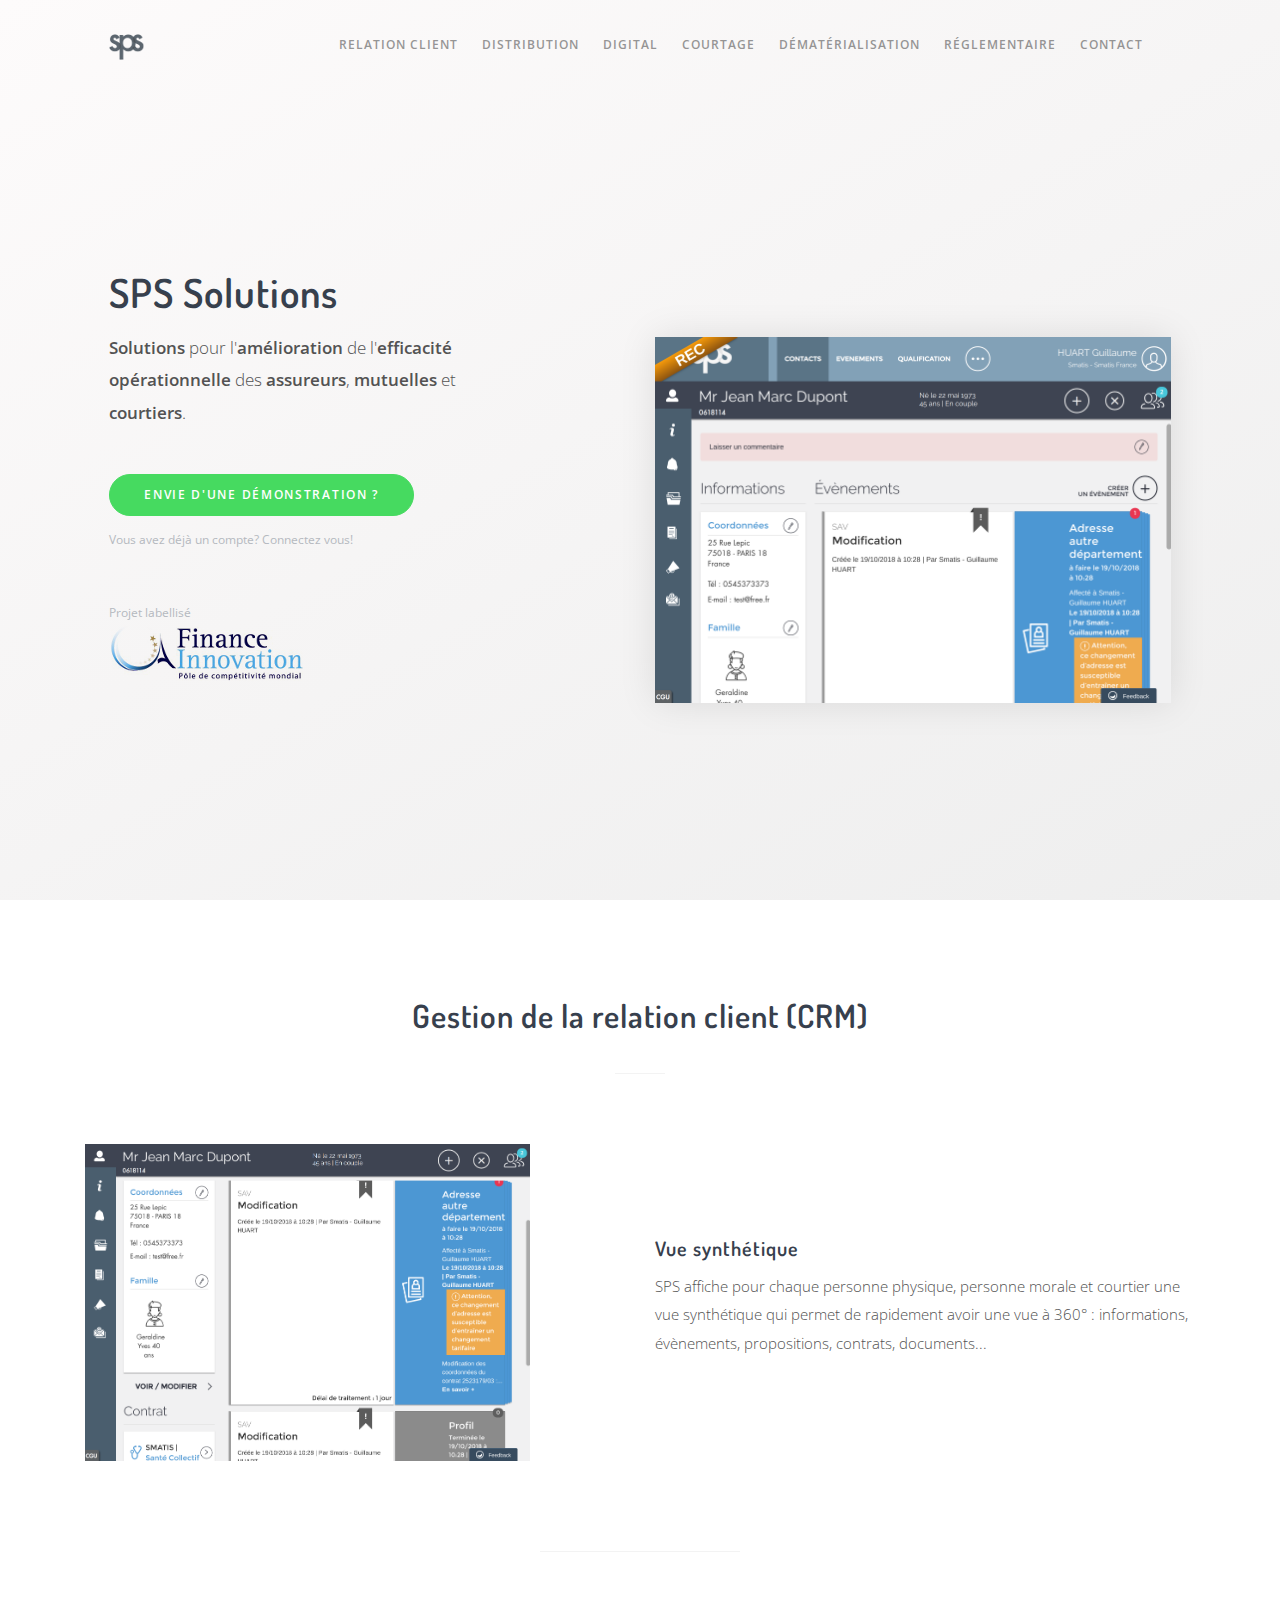
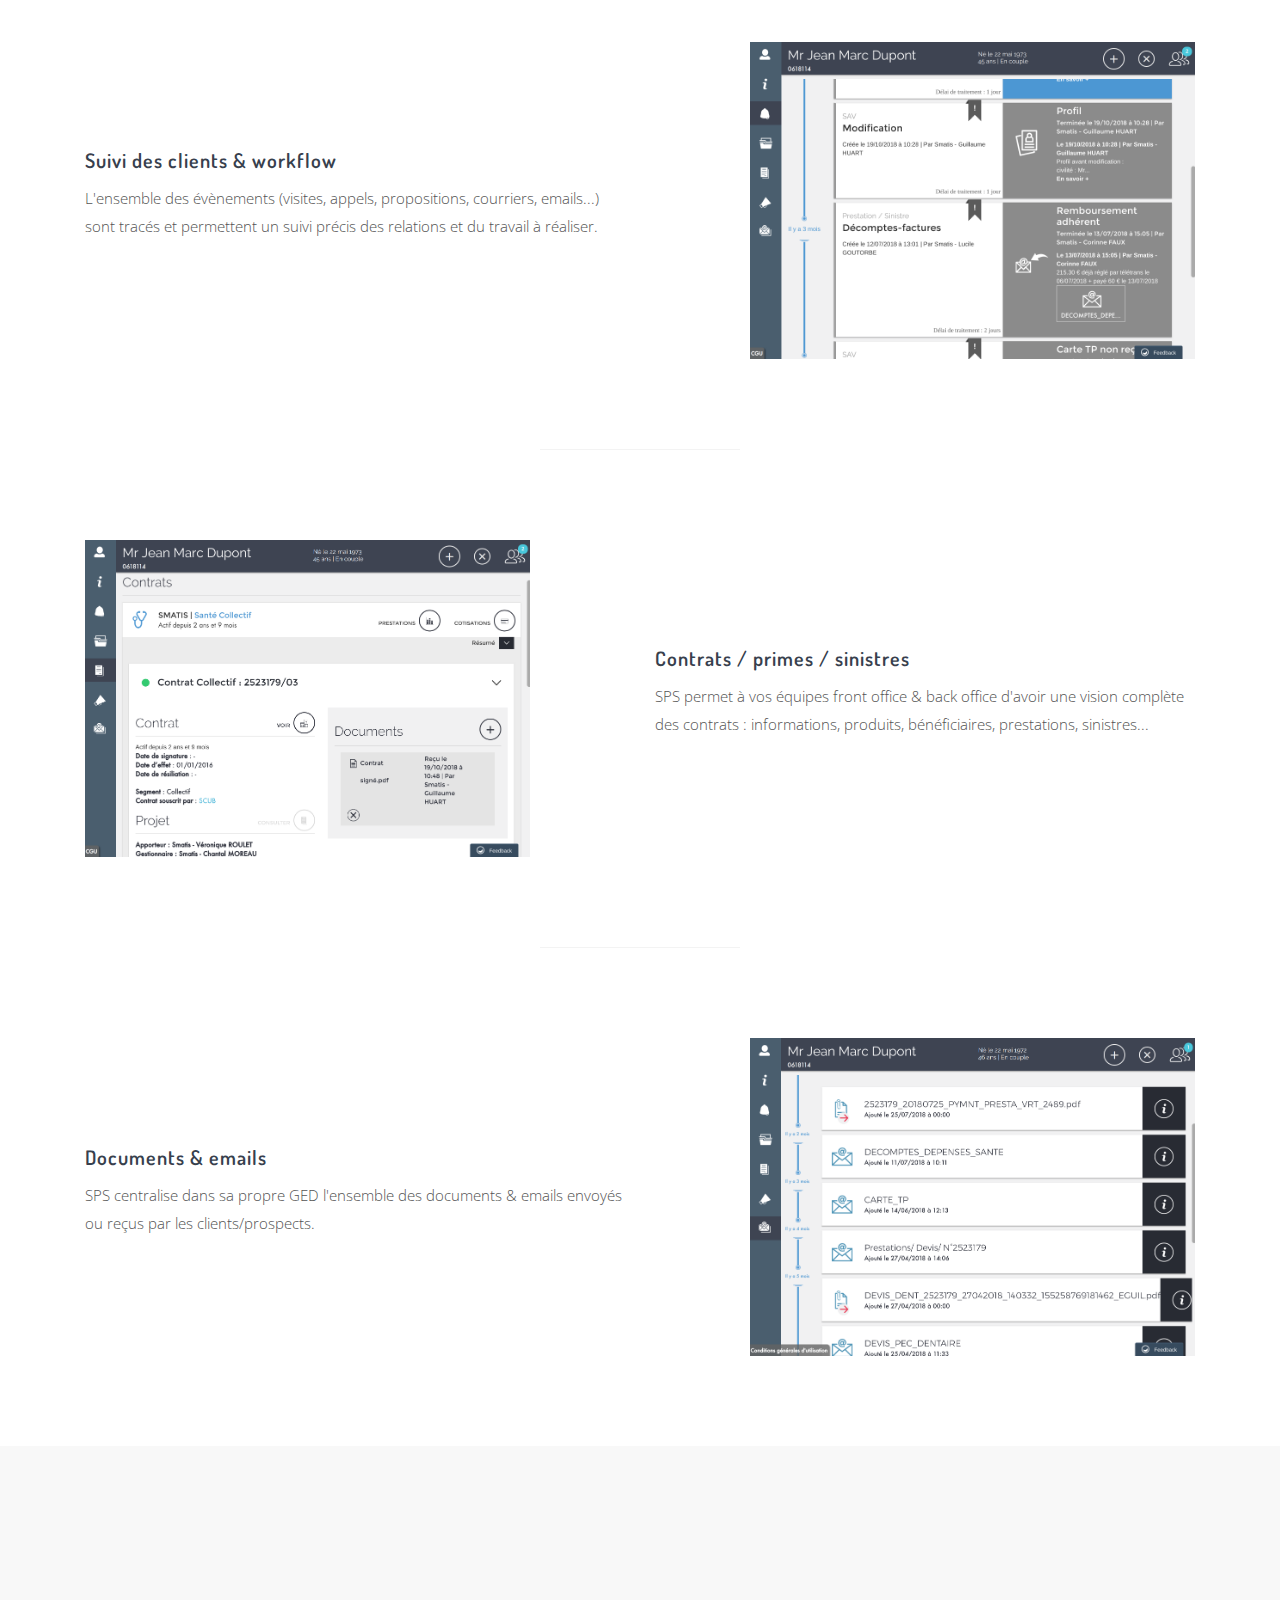
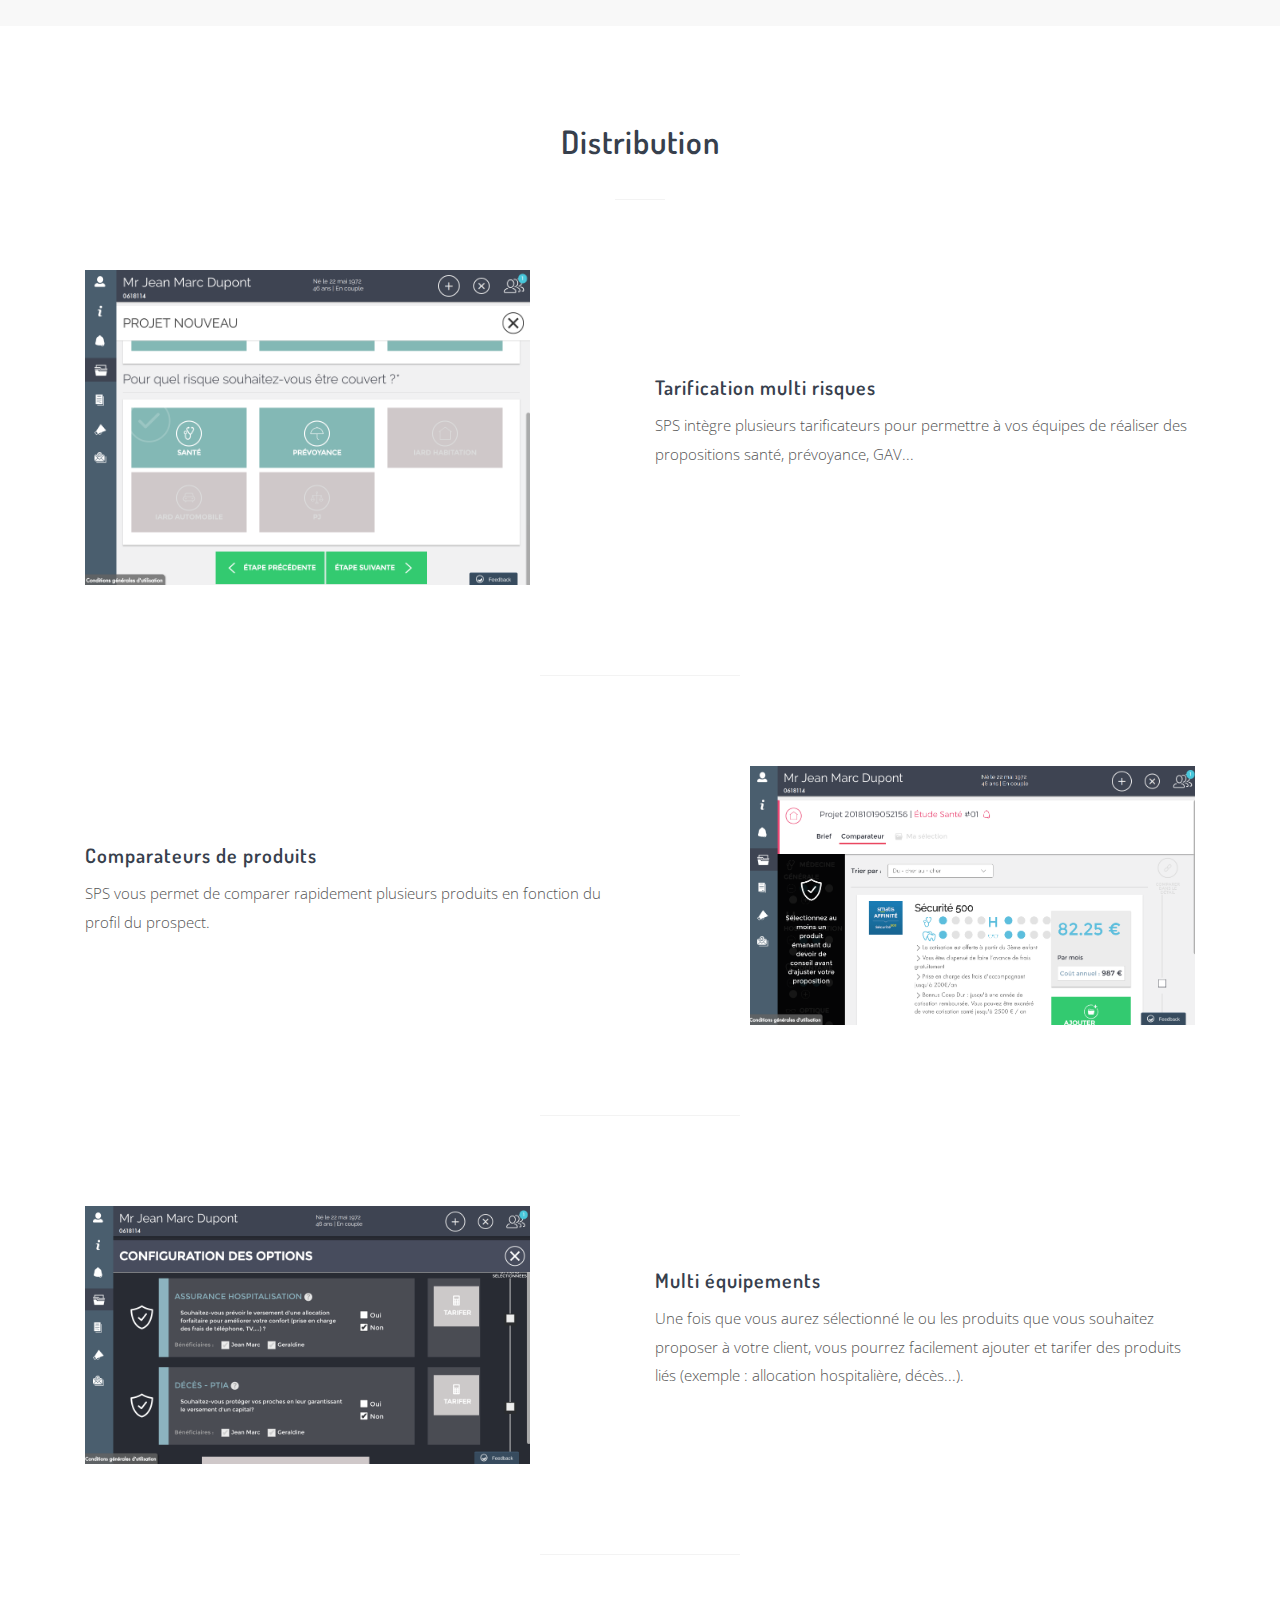
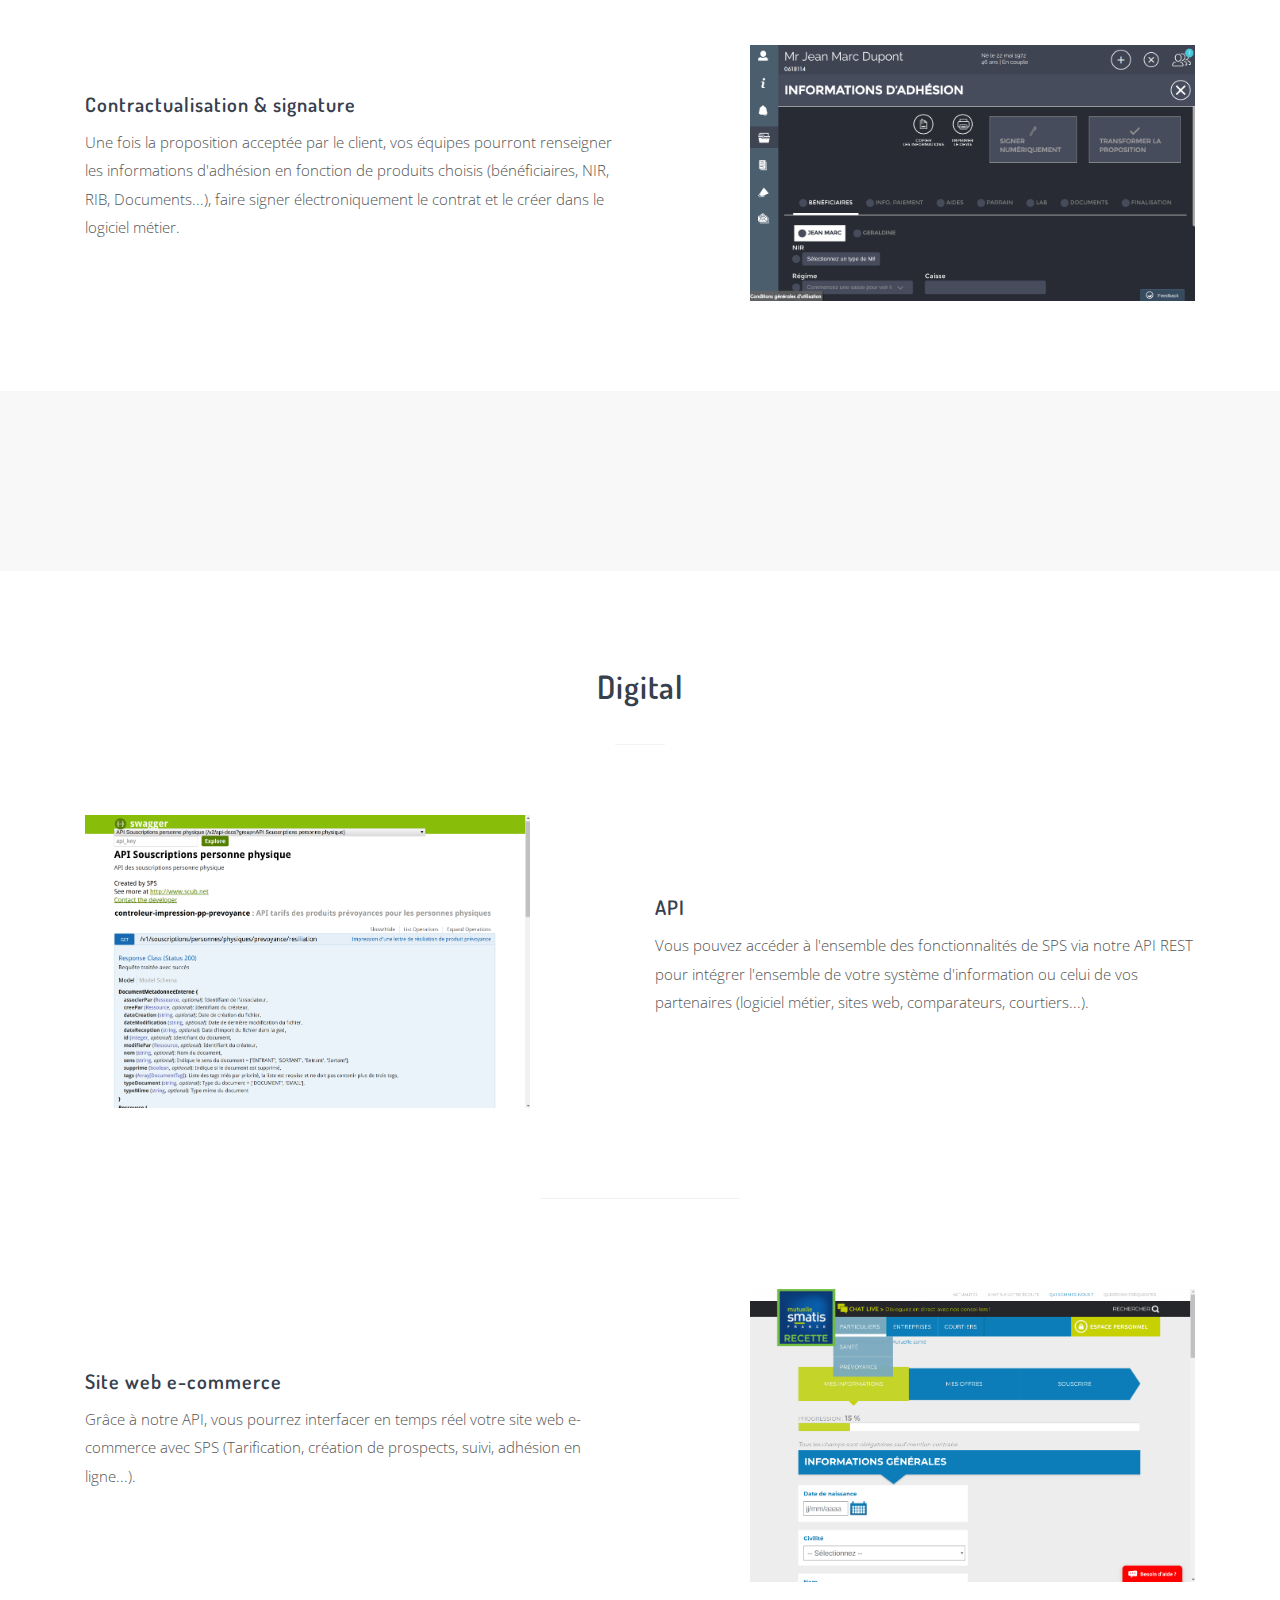
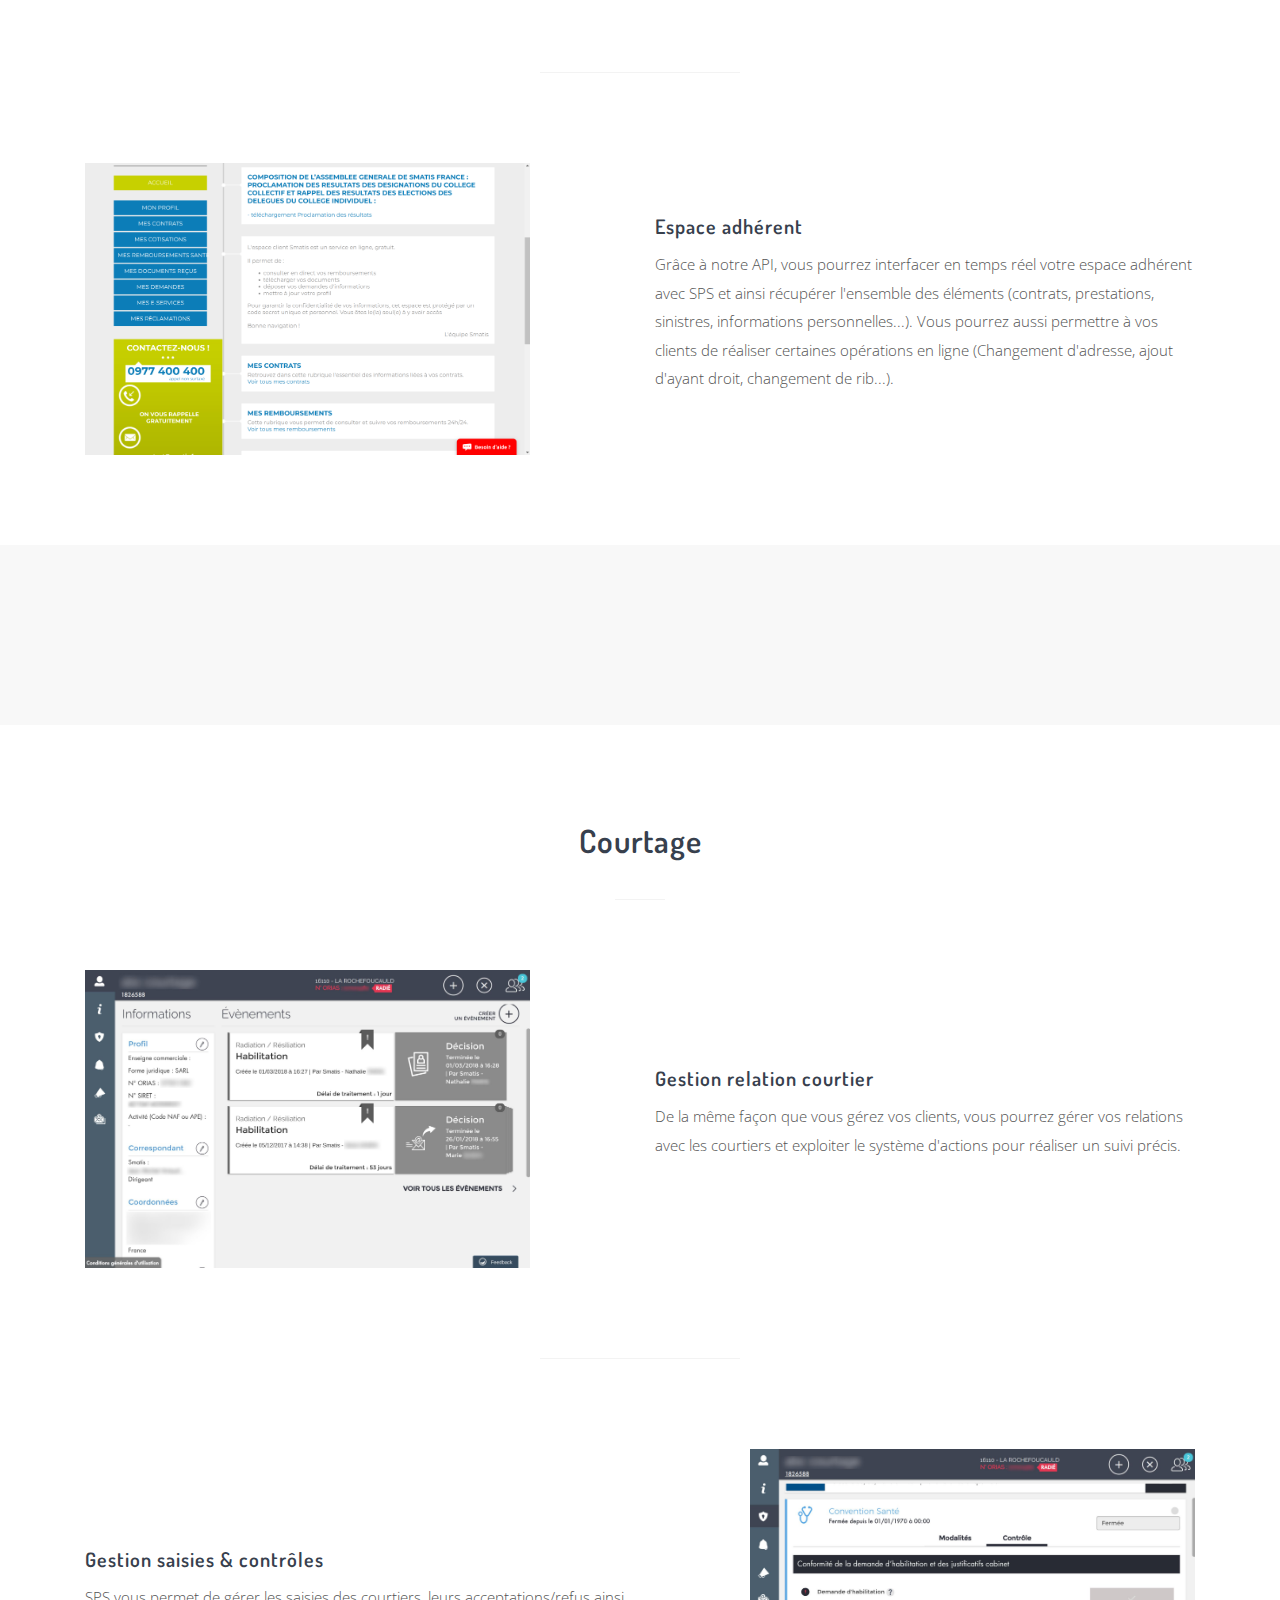
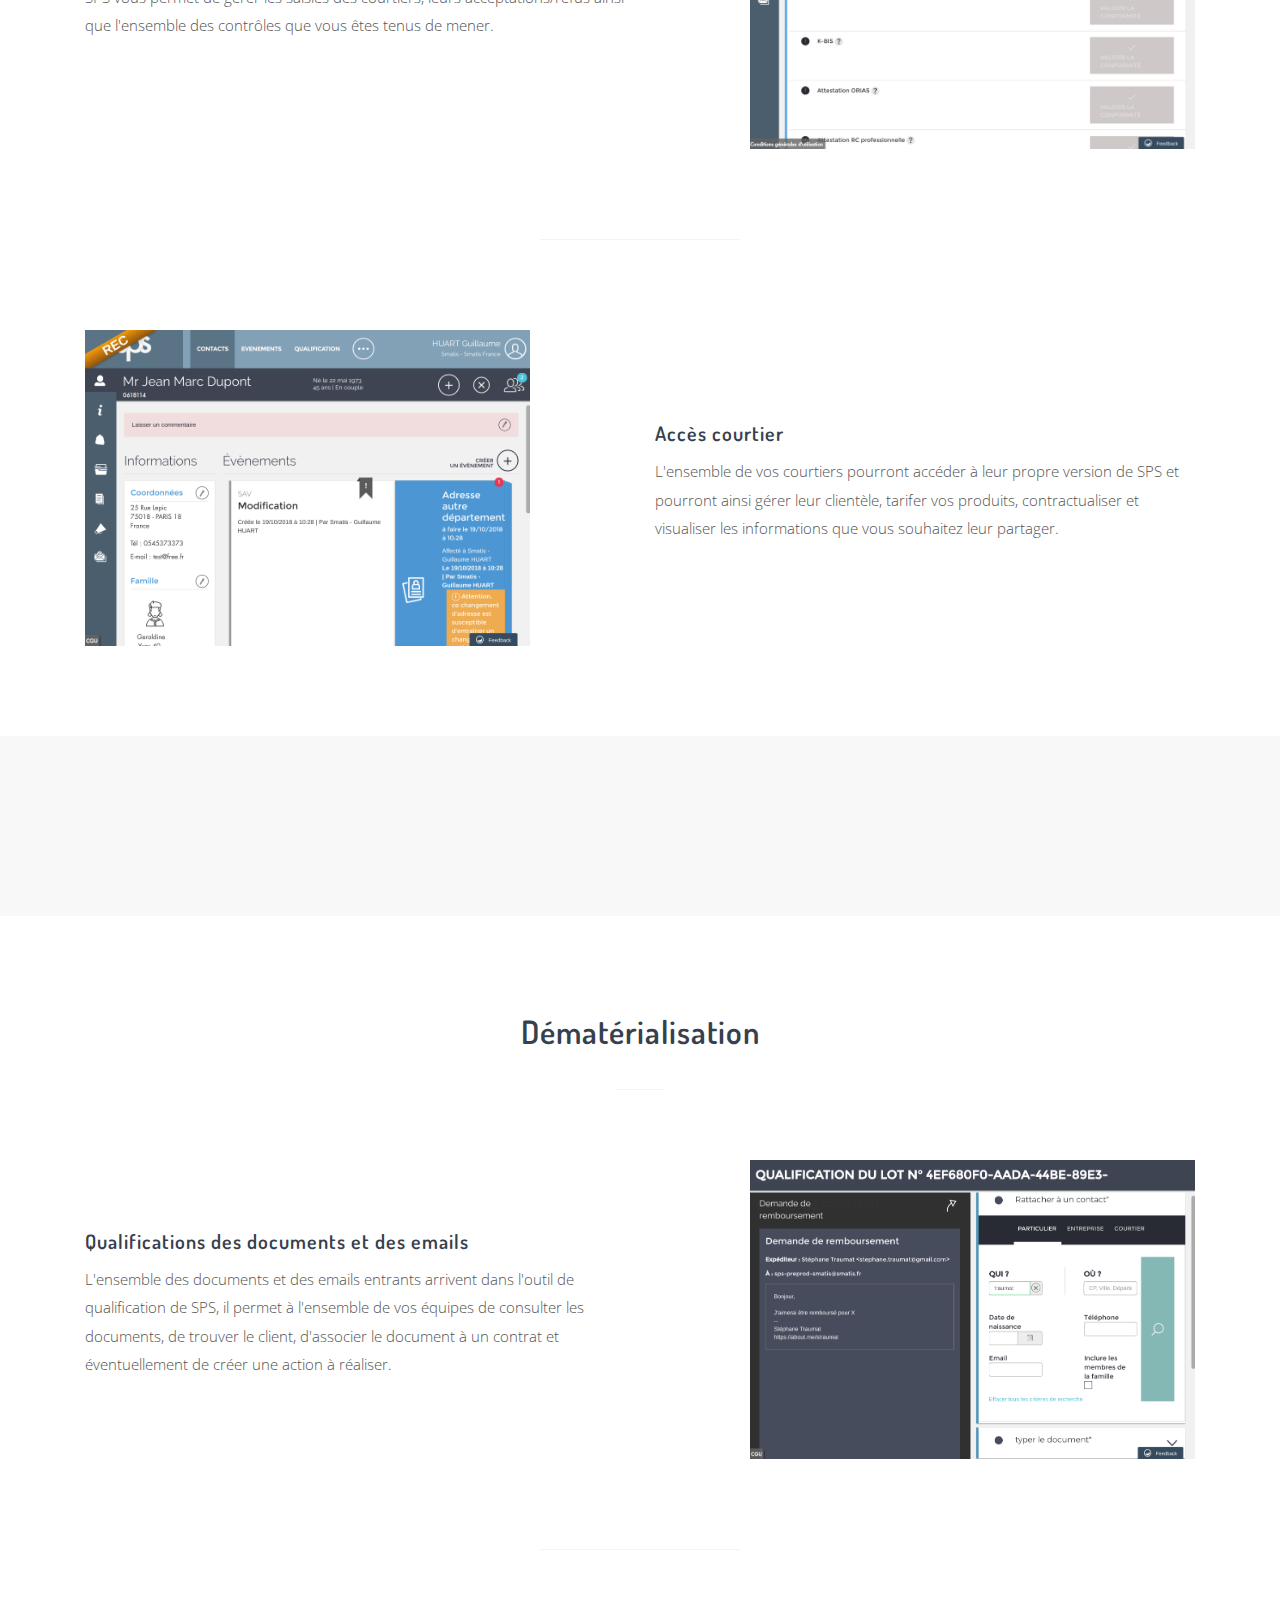
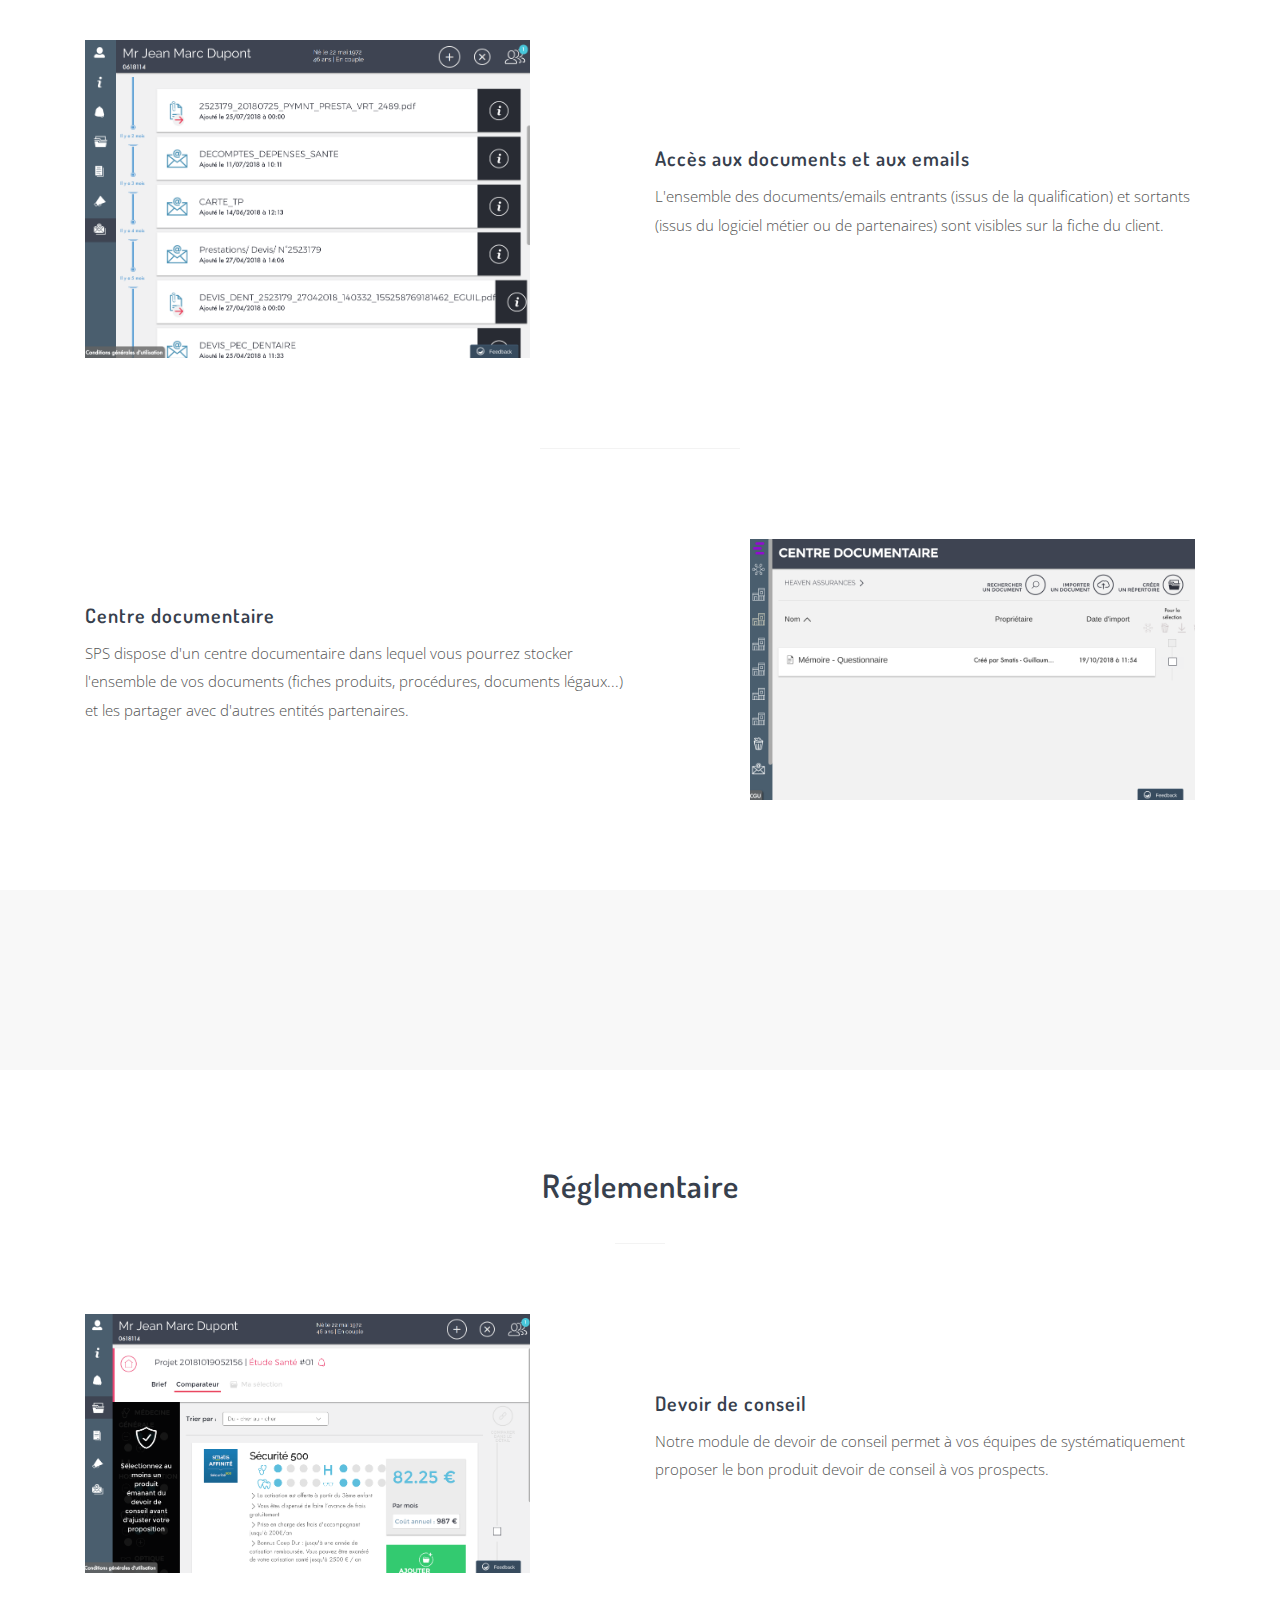
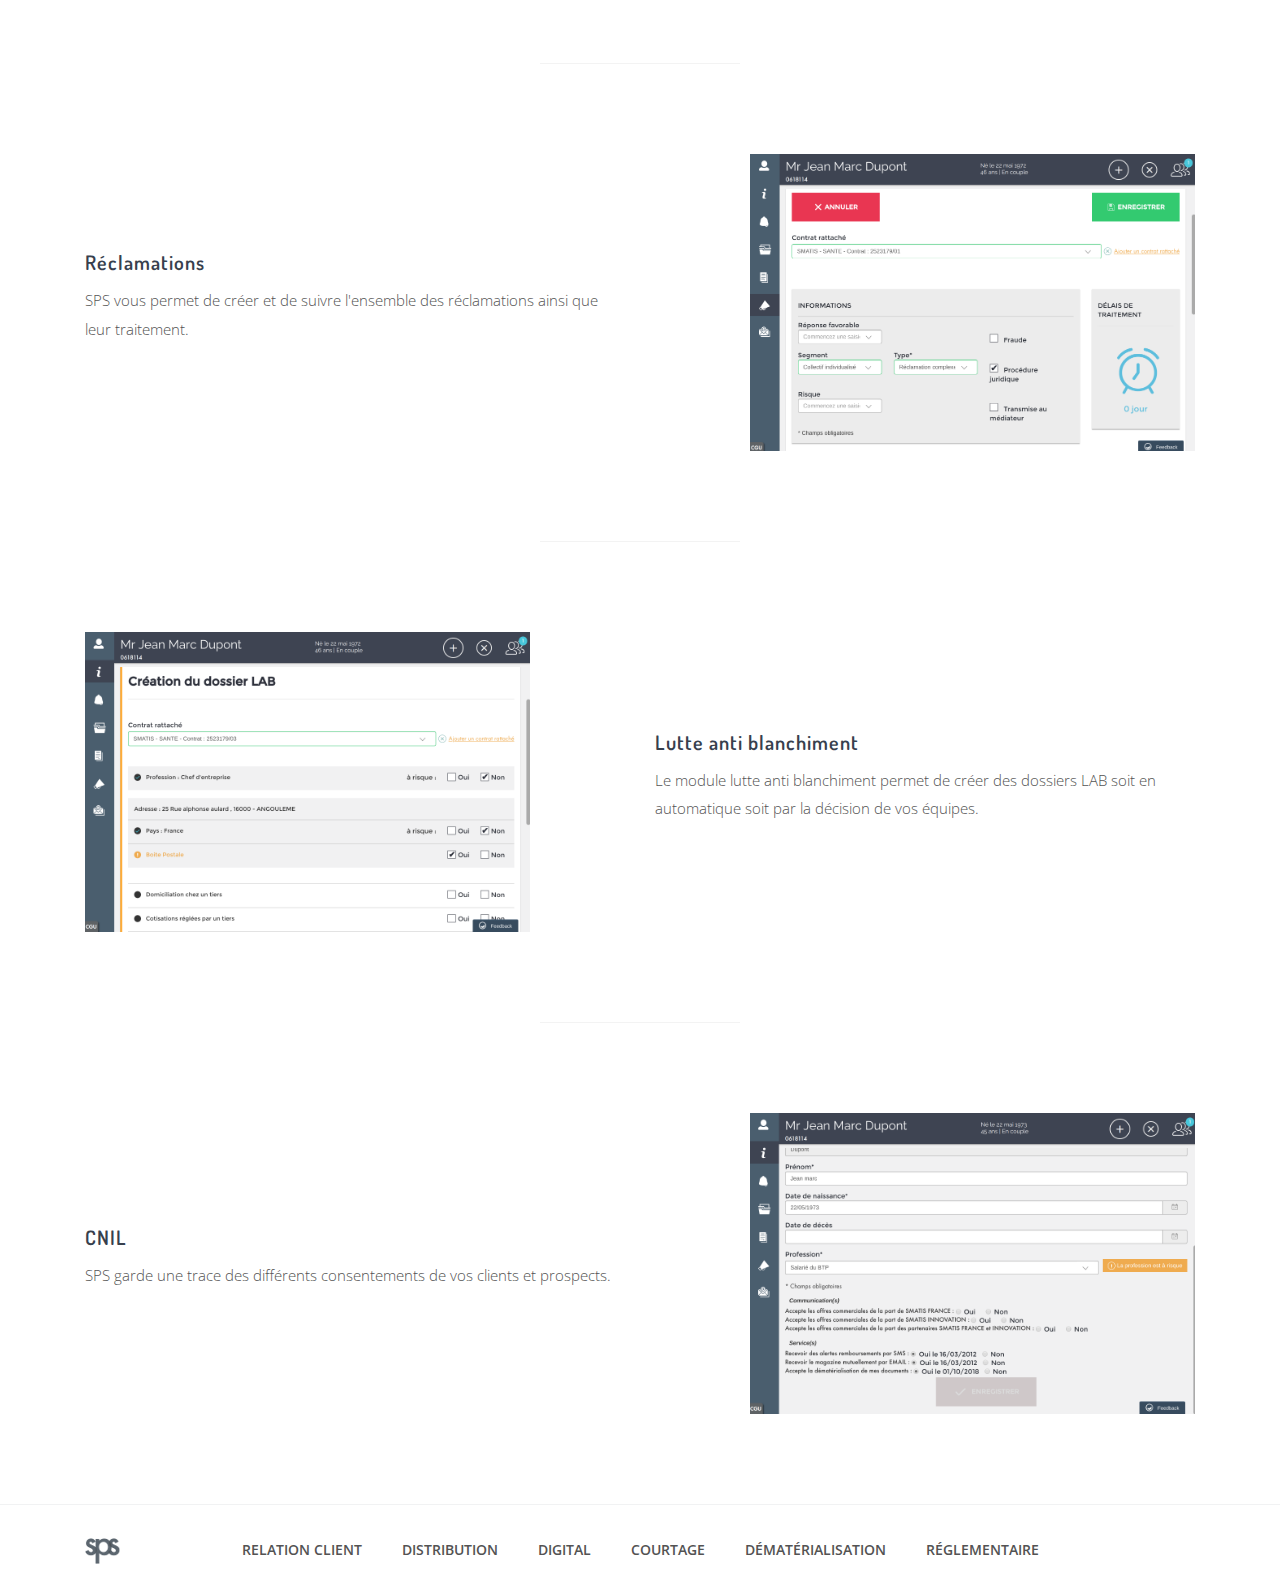
==== commit fde88f03: "Finaliser la partie Dématérialisation" ====
--- a/beta/index.html
+++ b/beta/index.html
@@ -445,11 +445,11 @@
             </header>
 
             <!-- =================================================================================================== -->
-            <!-- Qualifications des entrants -->
-            <div class="row gap-y align-items-center">
-                <div class="col-12 col-md-6">
-                    <h5>Qualifications des entrants</h5>
-                    <p>L'ensemble des documents et emails entrants arrivent dans l'outil de qualification de SPS, il
+            <!-- Qualifications des documents et des emails -->
+            <div class="row gap-y align-items-center">
+                <div class="col-12 col-md-6">
+                    <h5>Qualifications des documents et des emails</h5>
+                    <p>L'ensemble des documents et des emails entrants arrivent dans l'outil de qualification de SPS, il
                         permet à l'ensemble de vos équipes de consulter les documents, de trouver le client, d'associer
                         le document à un contrat et éventuellement de créer une action à réaliser.</p>
                 </div>
@@ -470,7 +470,7 @@
                 </div>
 
                 <div class="col-12 offset-md-1 col-md-6">
-                    <h5>Suivi des documents</h5>
+                    <h5>Accès aux documents et aux emails</h5>
                     <p>L'ensemble des documents/emails entrants (issus de la qualification) et sortants (issus du
                         logiciel métier ou de partenaires) sont visibles sur la fiche du client.</p>
                 </div>
@@ -484,7 +484,7 @@
             <div class="row gap-y align-items-center">
                 <div class="col-12 col-md-6">
                     <h5>Centre documentaire</h5>
-                    <p>SPS dispose aussi d'un centre documentaire dans lequel vous pourrez stocker l'ensemble de vos
+                    <p>SPS dispose d'un centre documentaire dans lequel vous pourrez stocker l'ensemble de vos
                         documents (fiches produits, procédures, documents légaux...) et les partager avec d'autres
                         entités partenaires.</p>
                 </div>
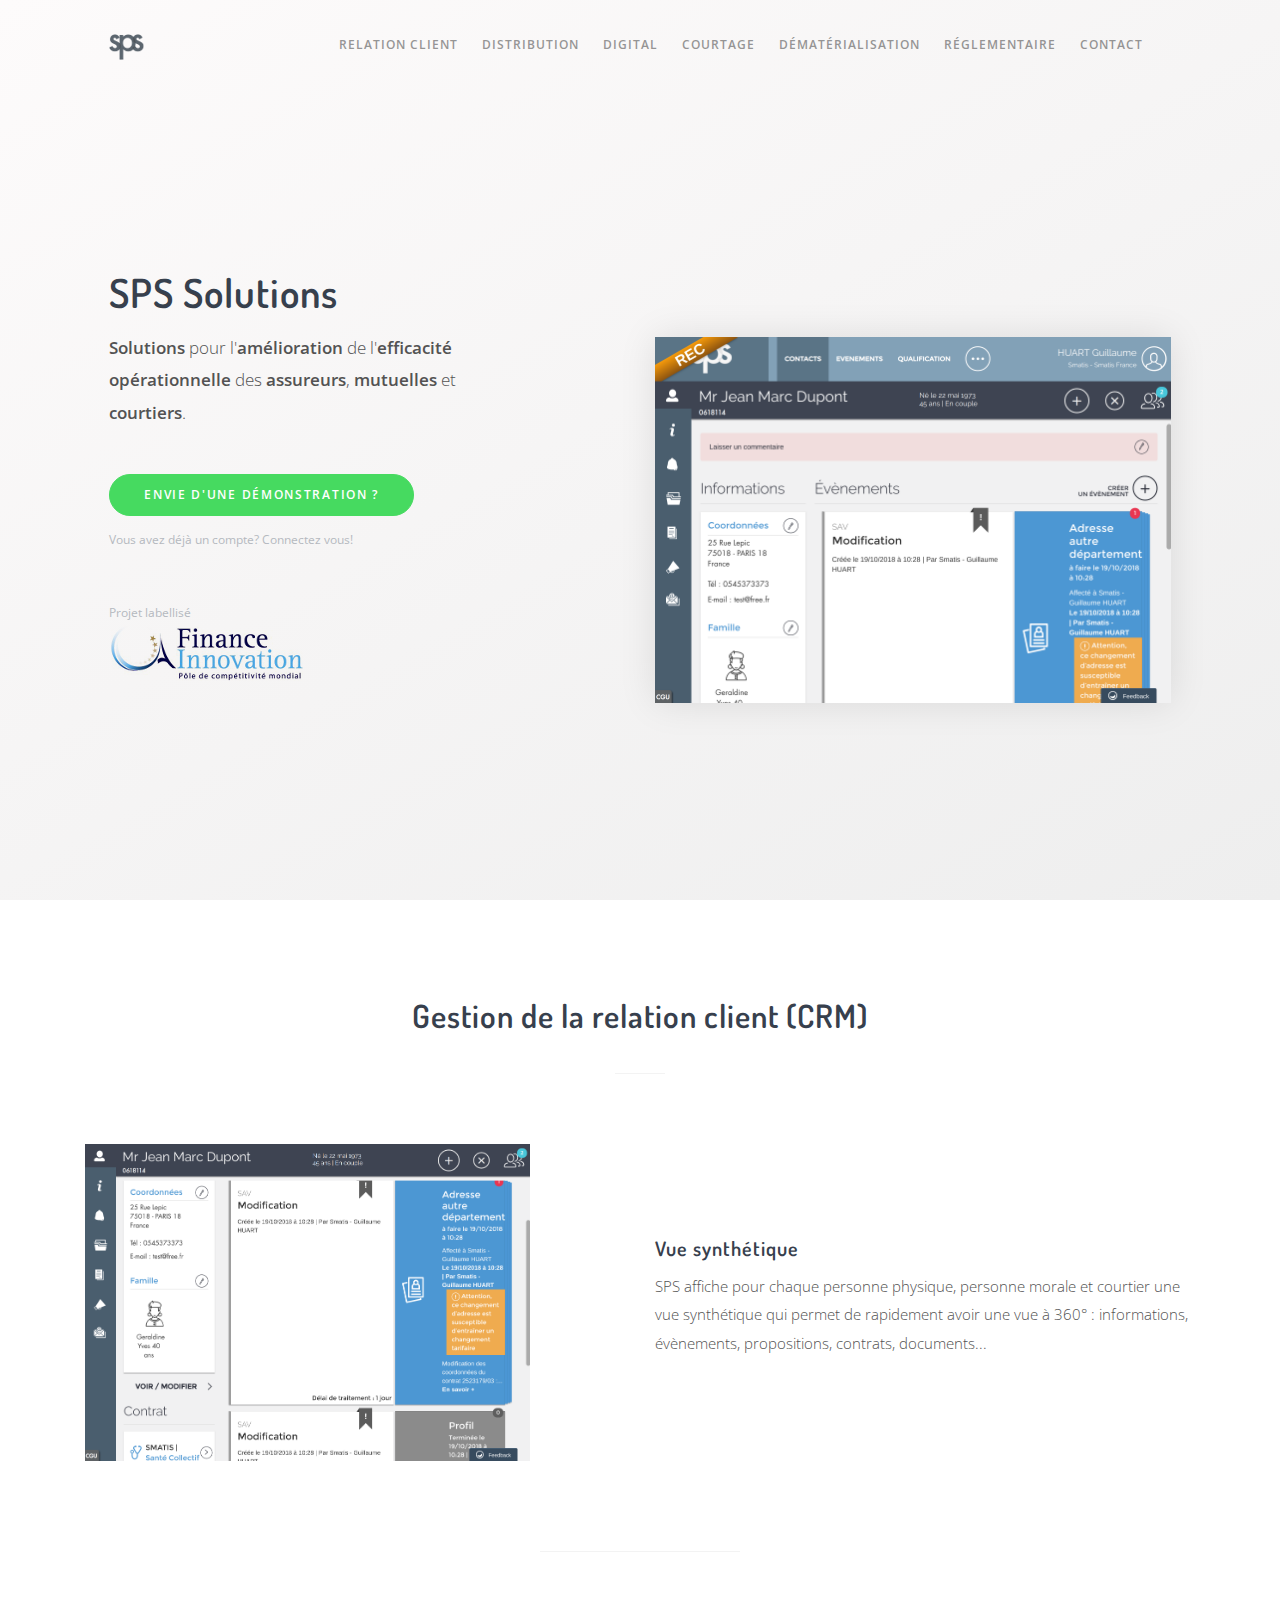
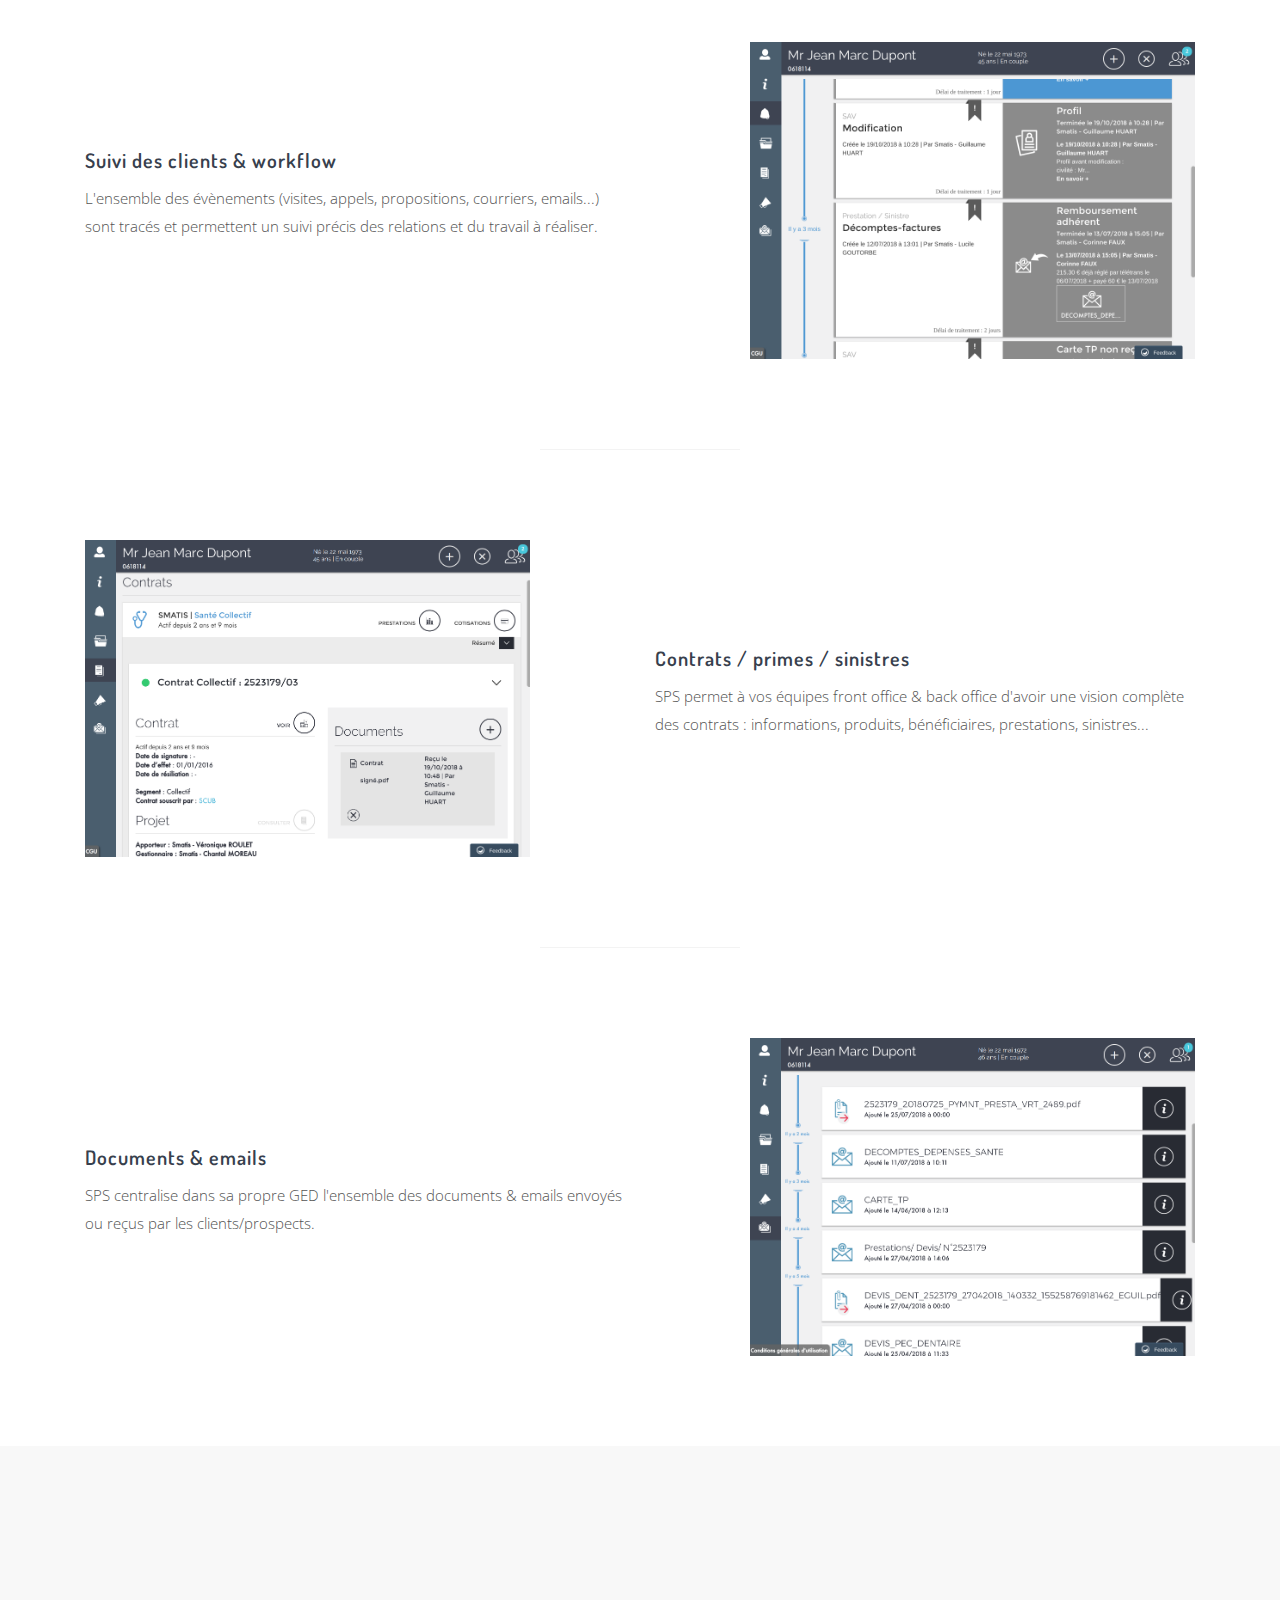
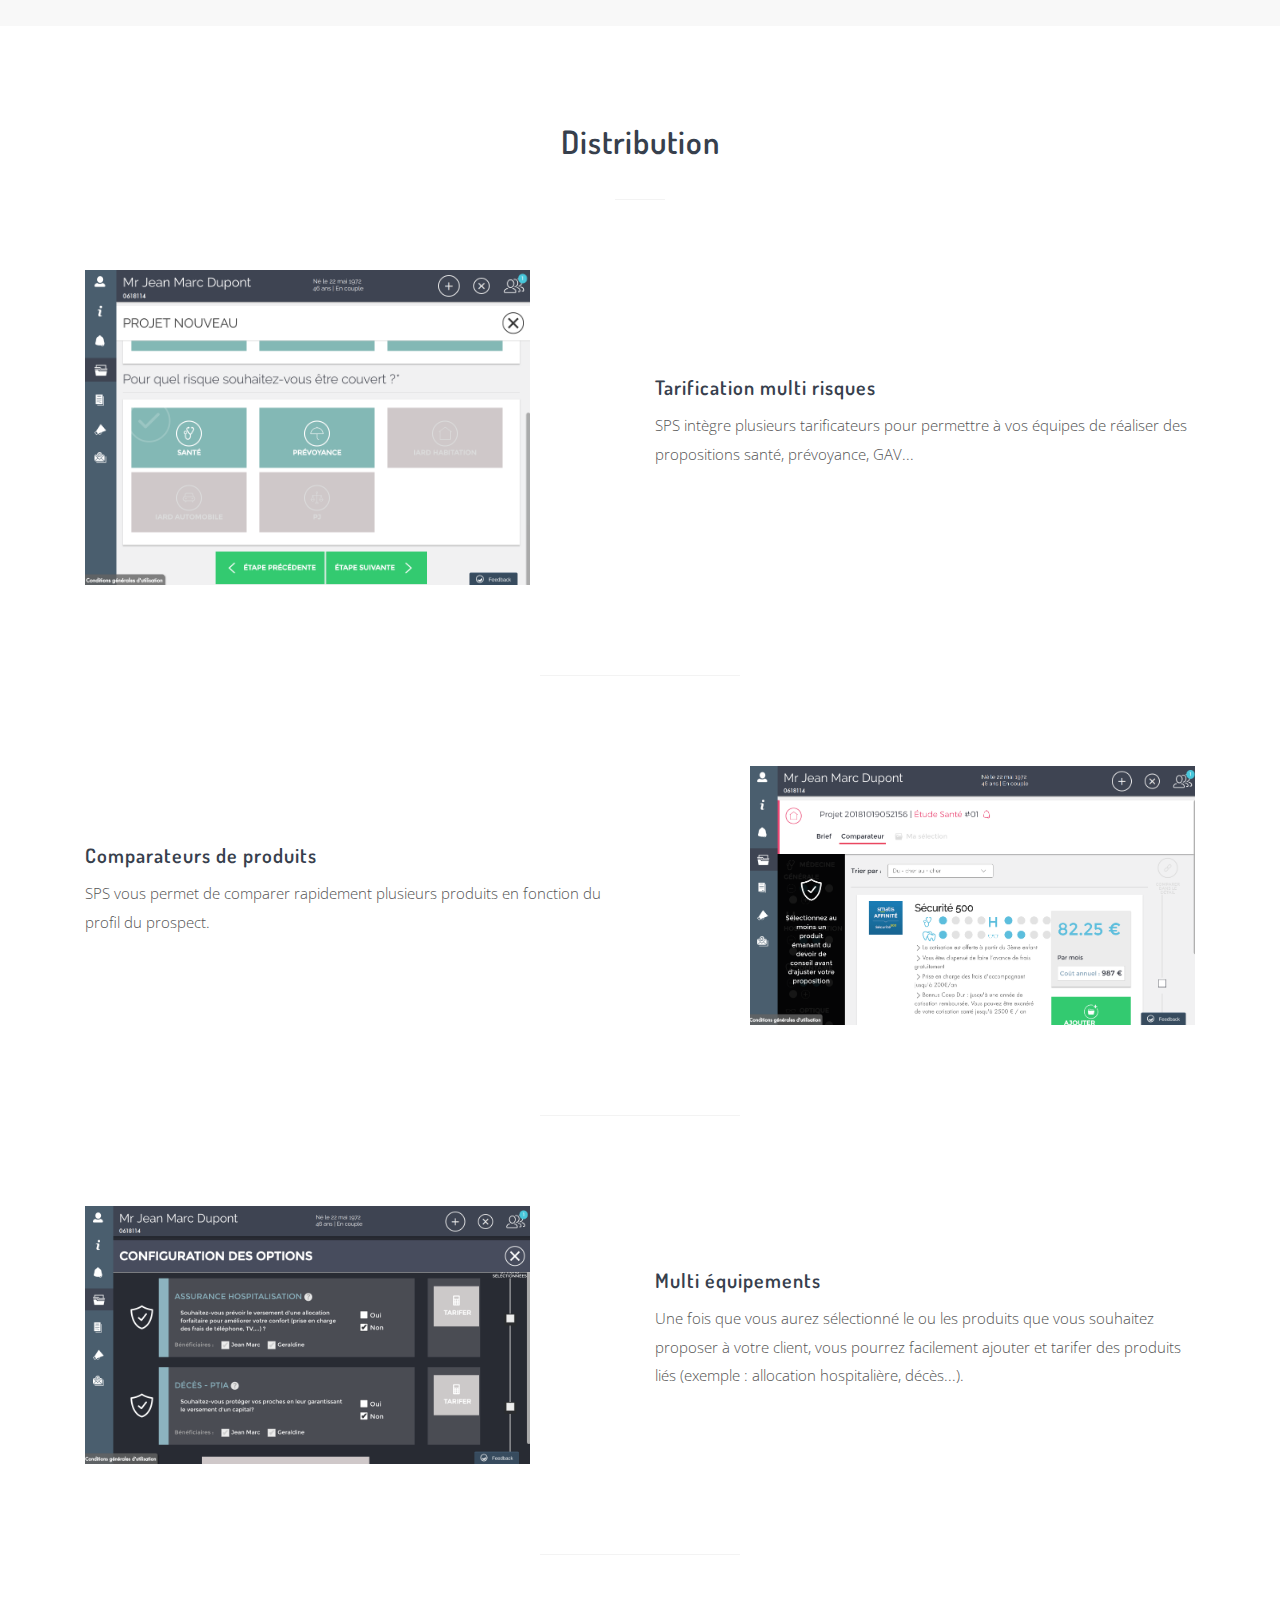
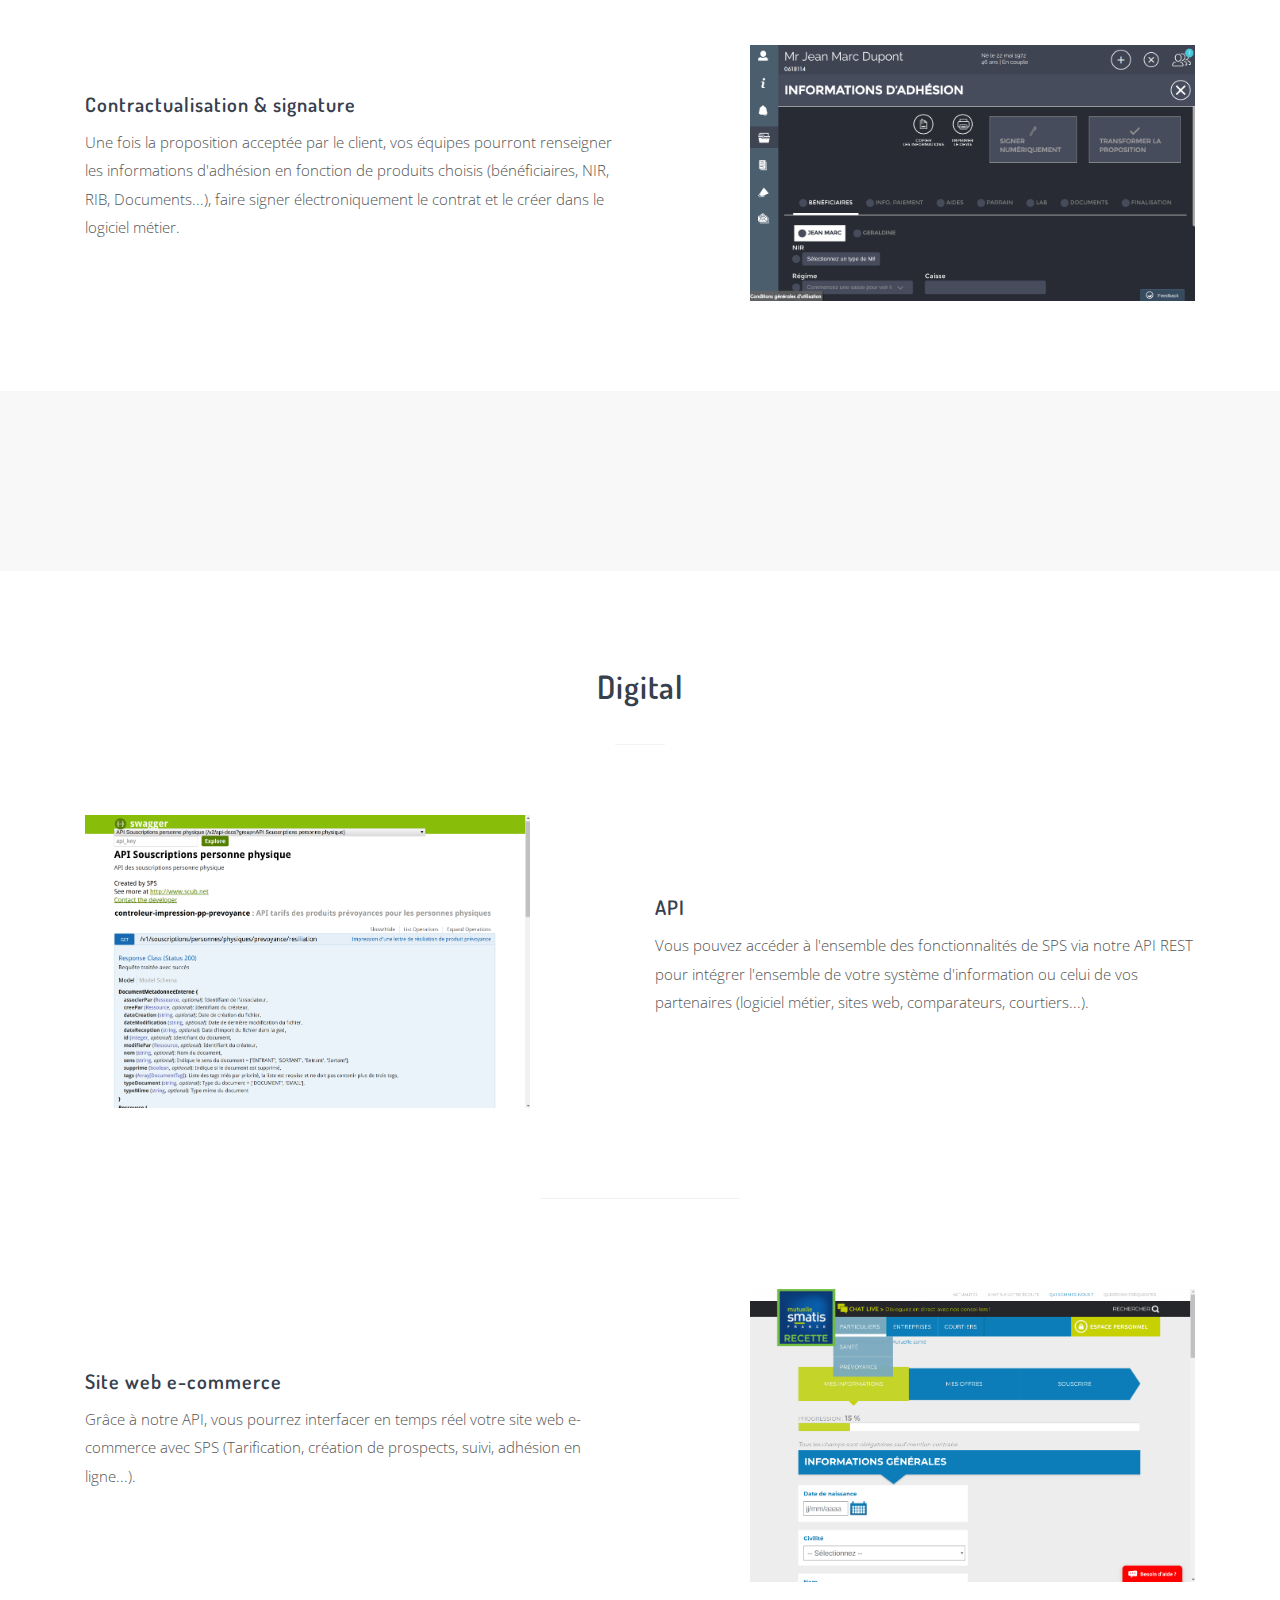
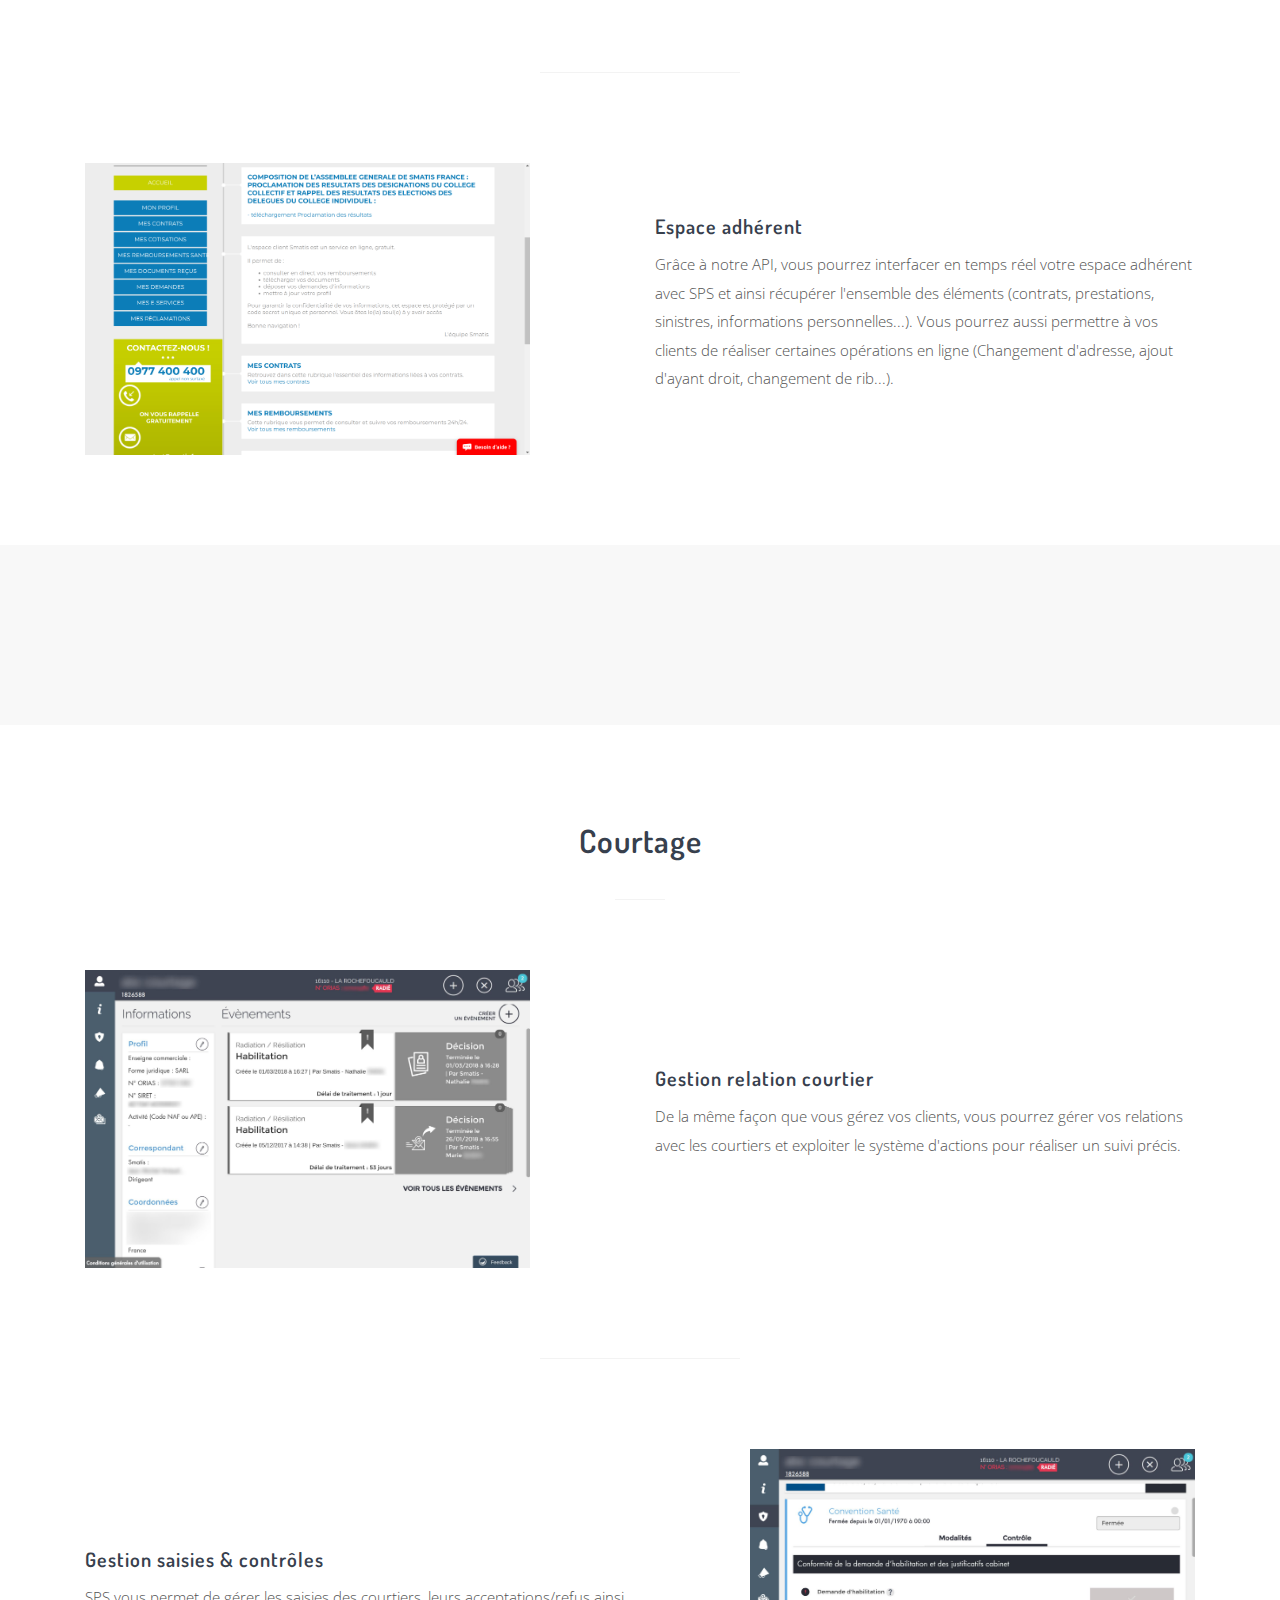
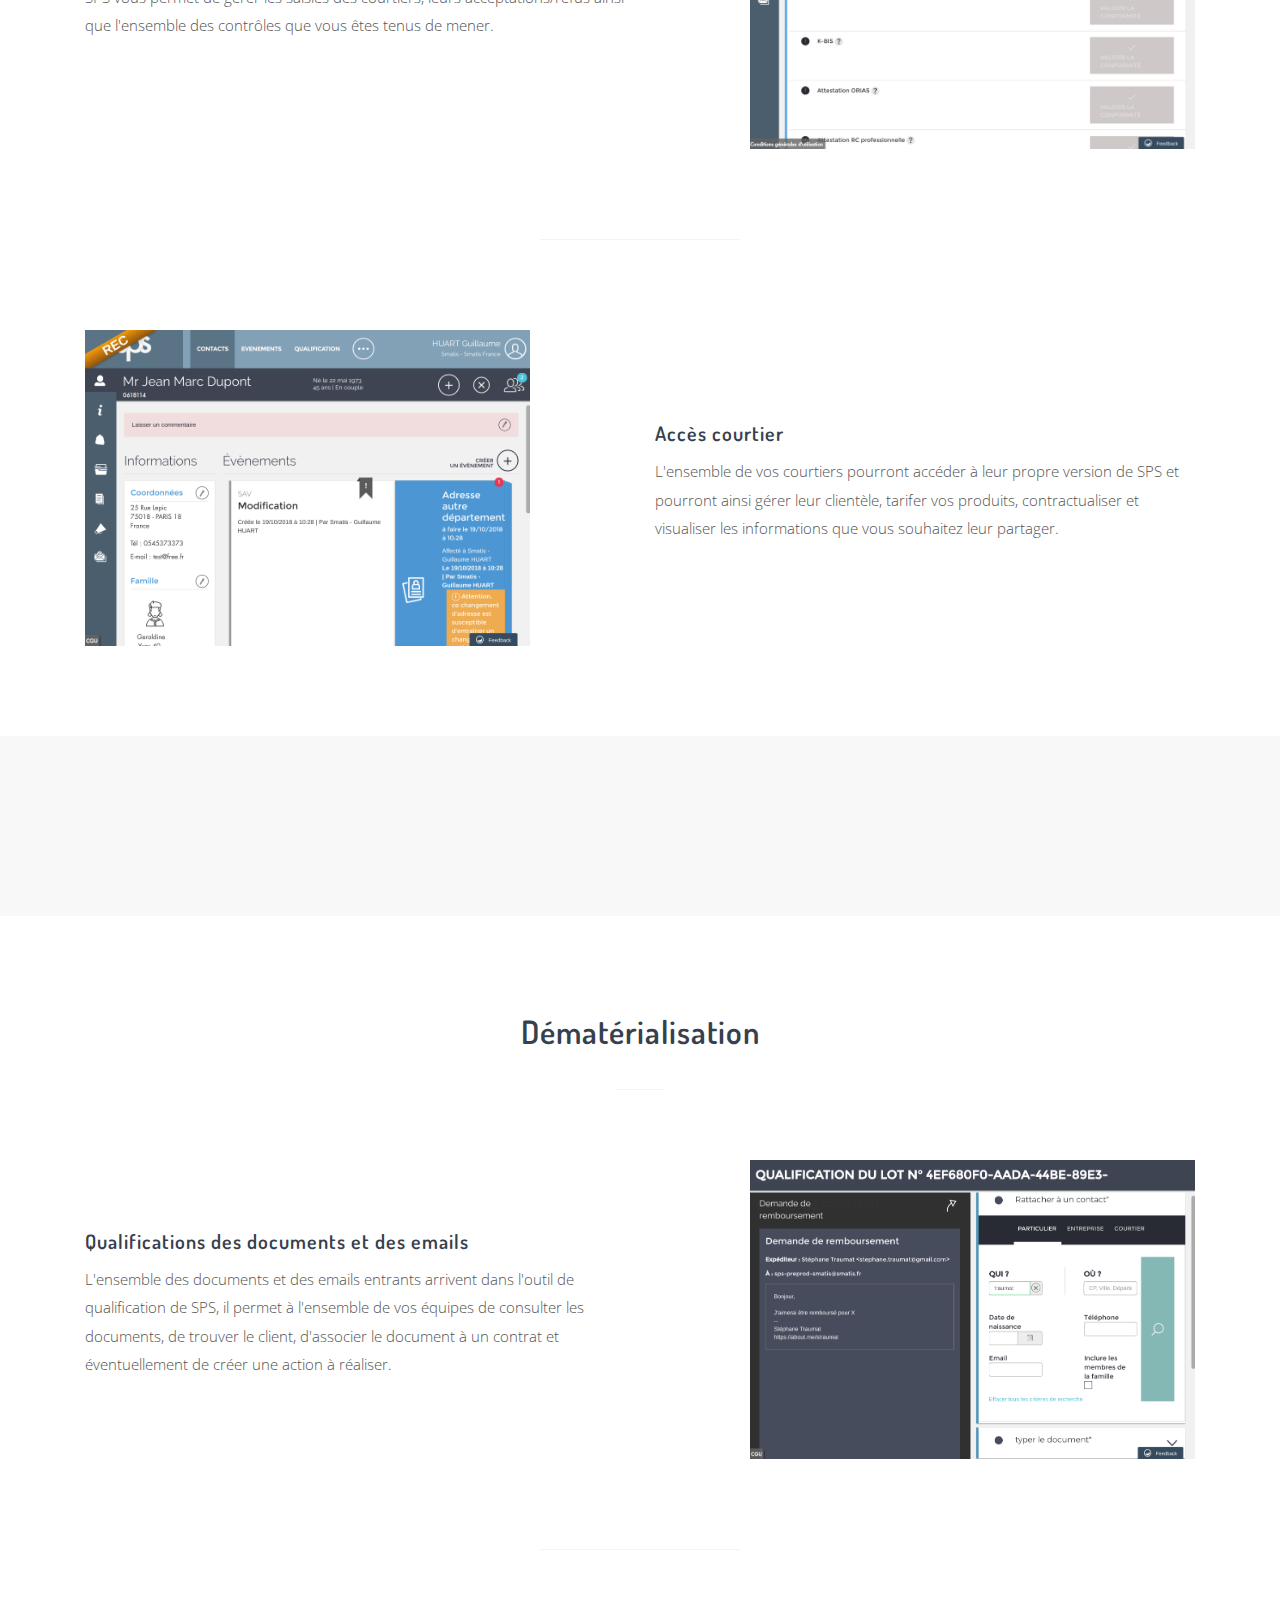
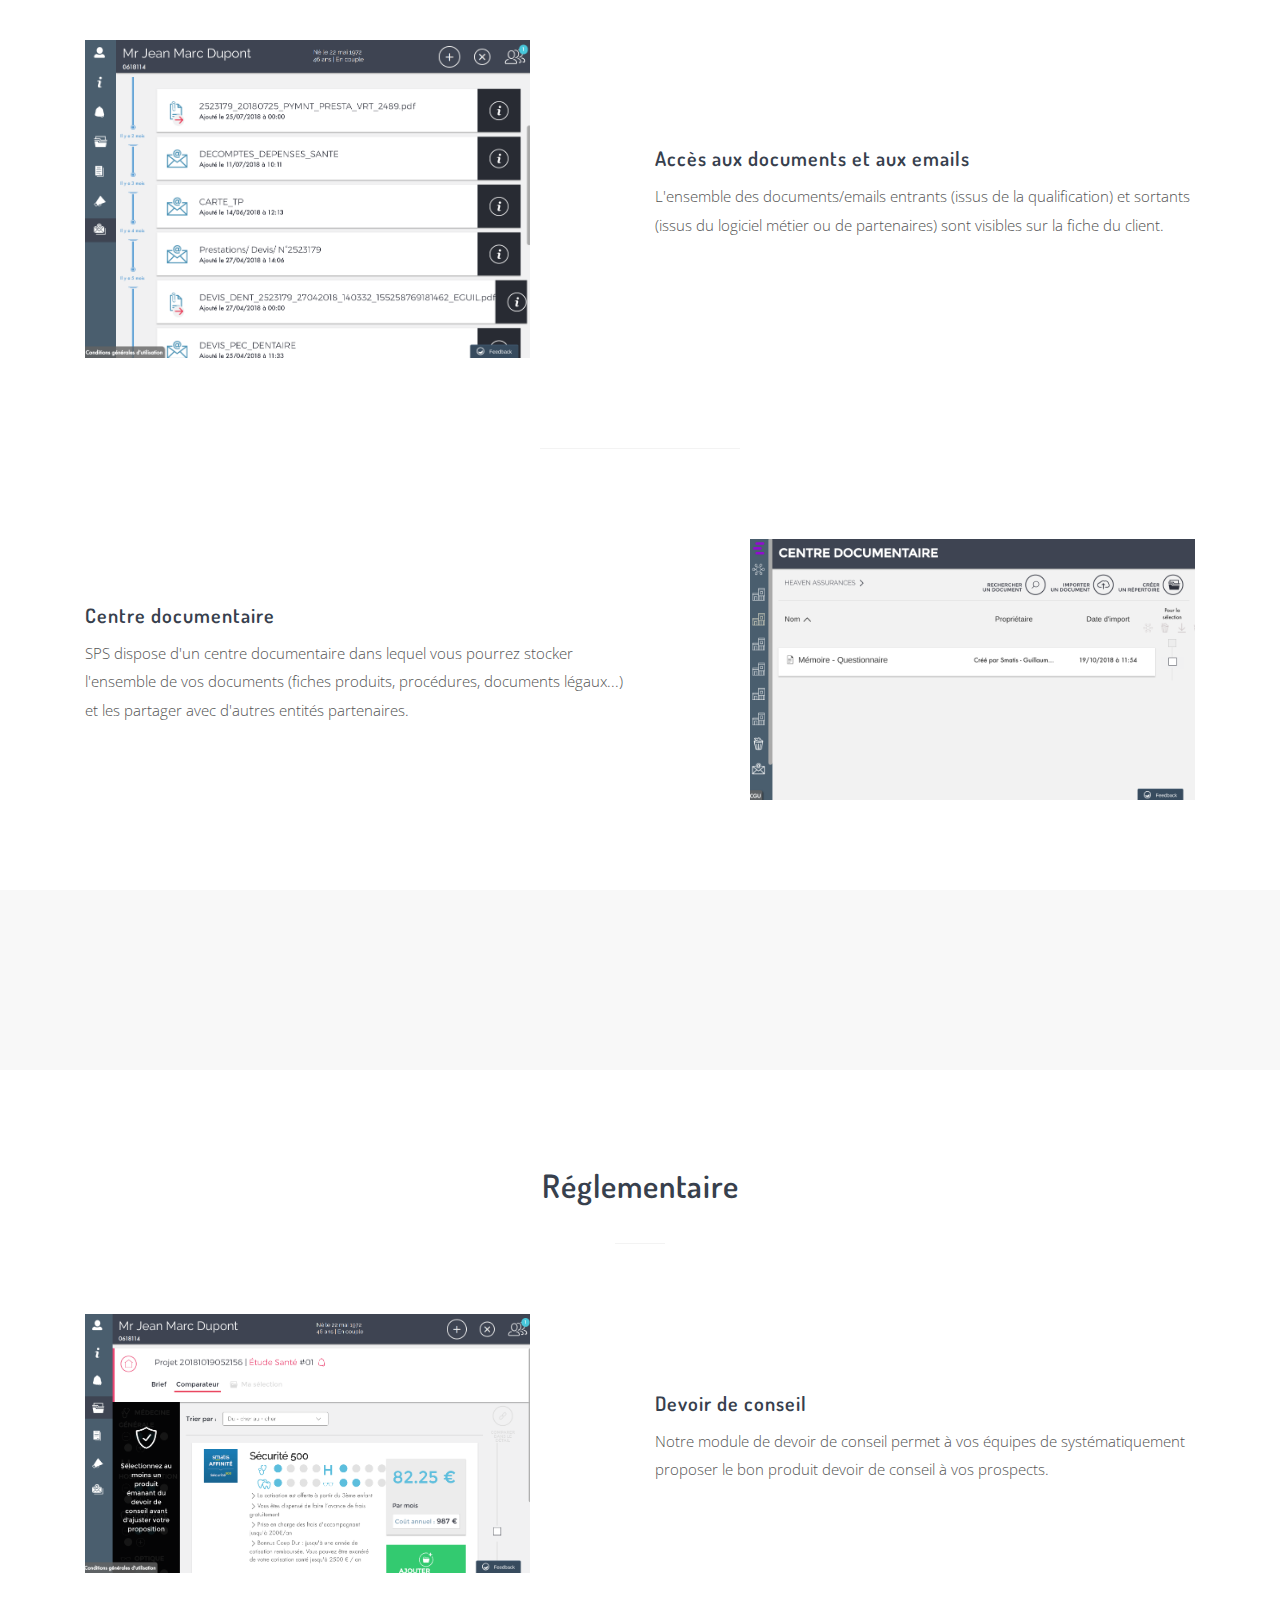
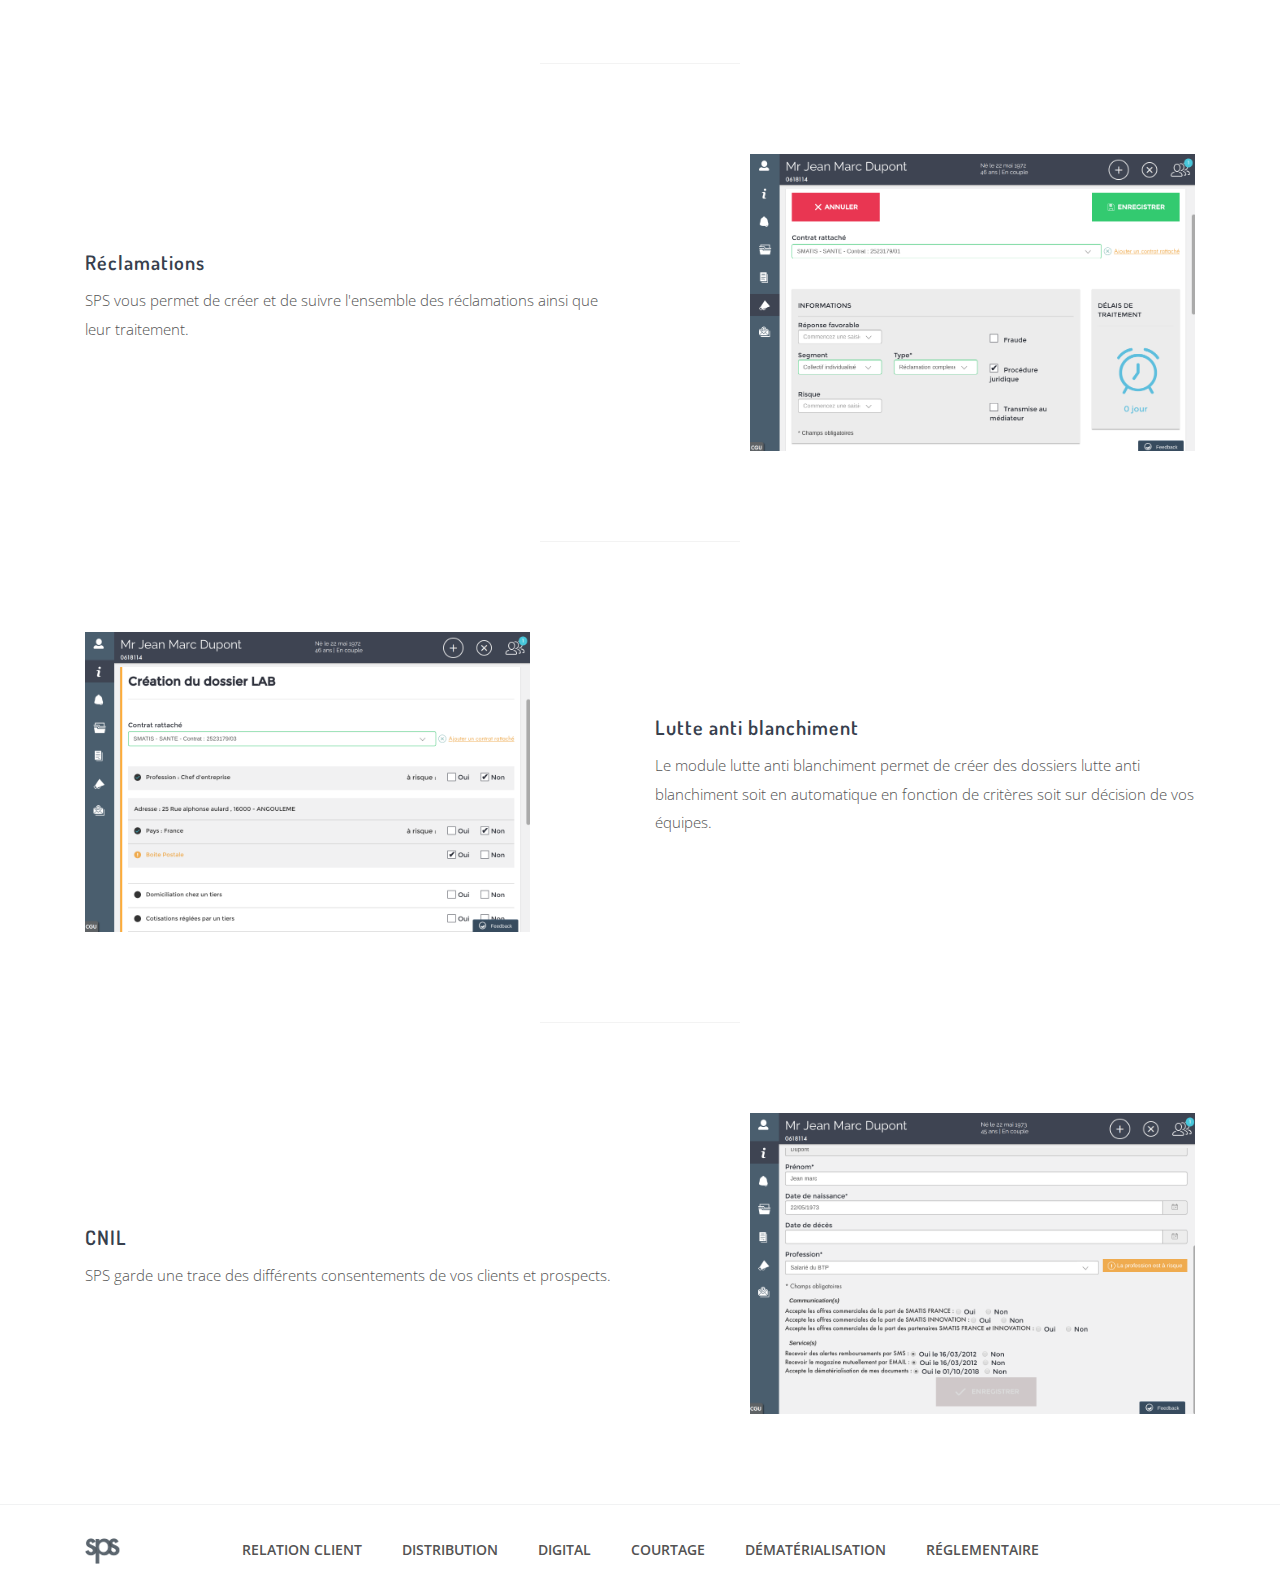
==== commit 6938bf1a: "Finaliser la partie Réglementation" ====
--- a/beta/index.html
+++ b/beta/index.html
@@ -555,8 +555,8 @@
 
                 <div class="col-12 offset-md-1 col-md-6">
                     <h5>Lutte anti blanchiment</h5>
-                    <p>Le module lutte anti blanchiment permet de créer des dossiers LAB soit en automatique soit par
-                        la décision de vos équipes.</p>
+                    <p>Le module lutte anti blanchiment permet de créer des dossiers lutte anti blanchiment soit en
+                        automatique en fonction de critères soit sur décision de vos équipes.</p>
                 </div>
             </div>
             <!-- =================================================================================================== -->
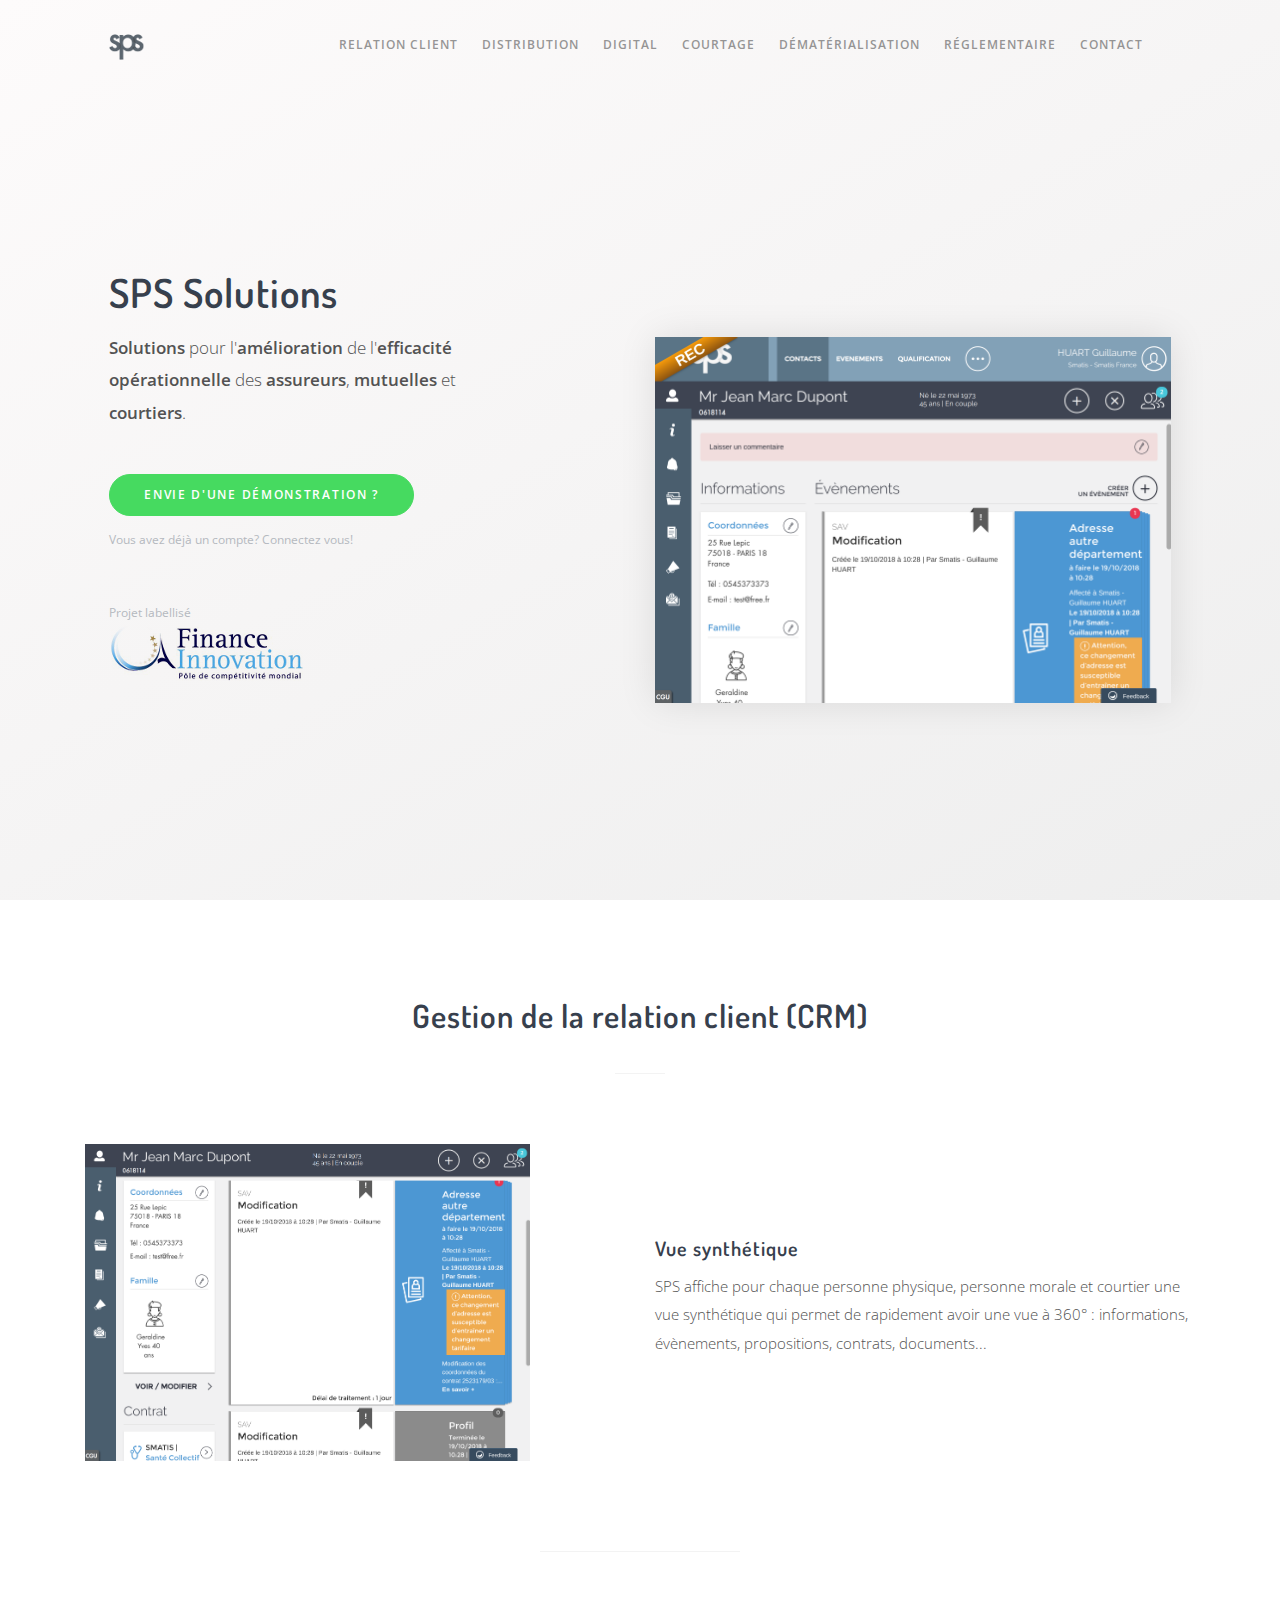
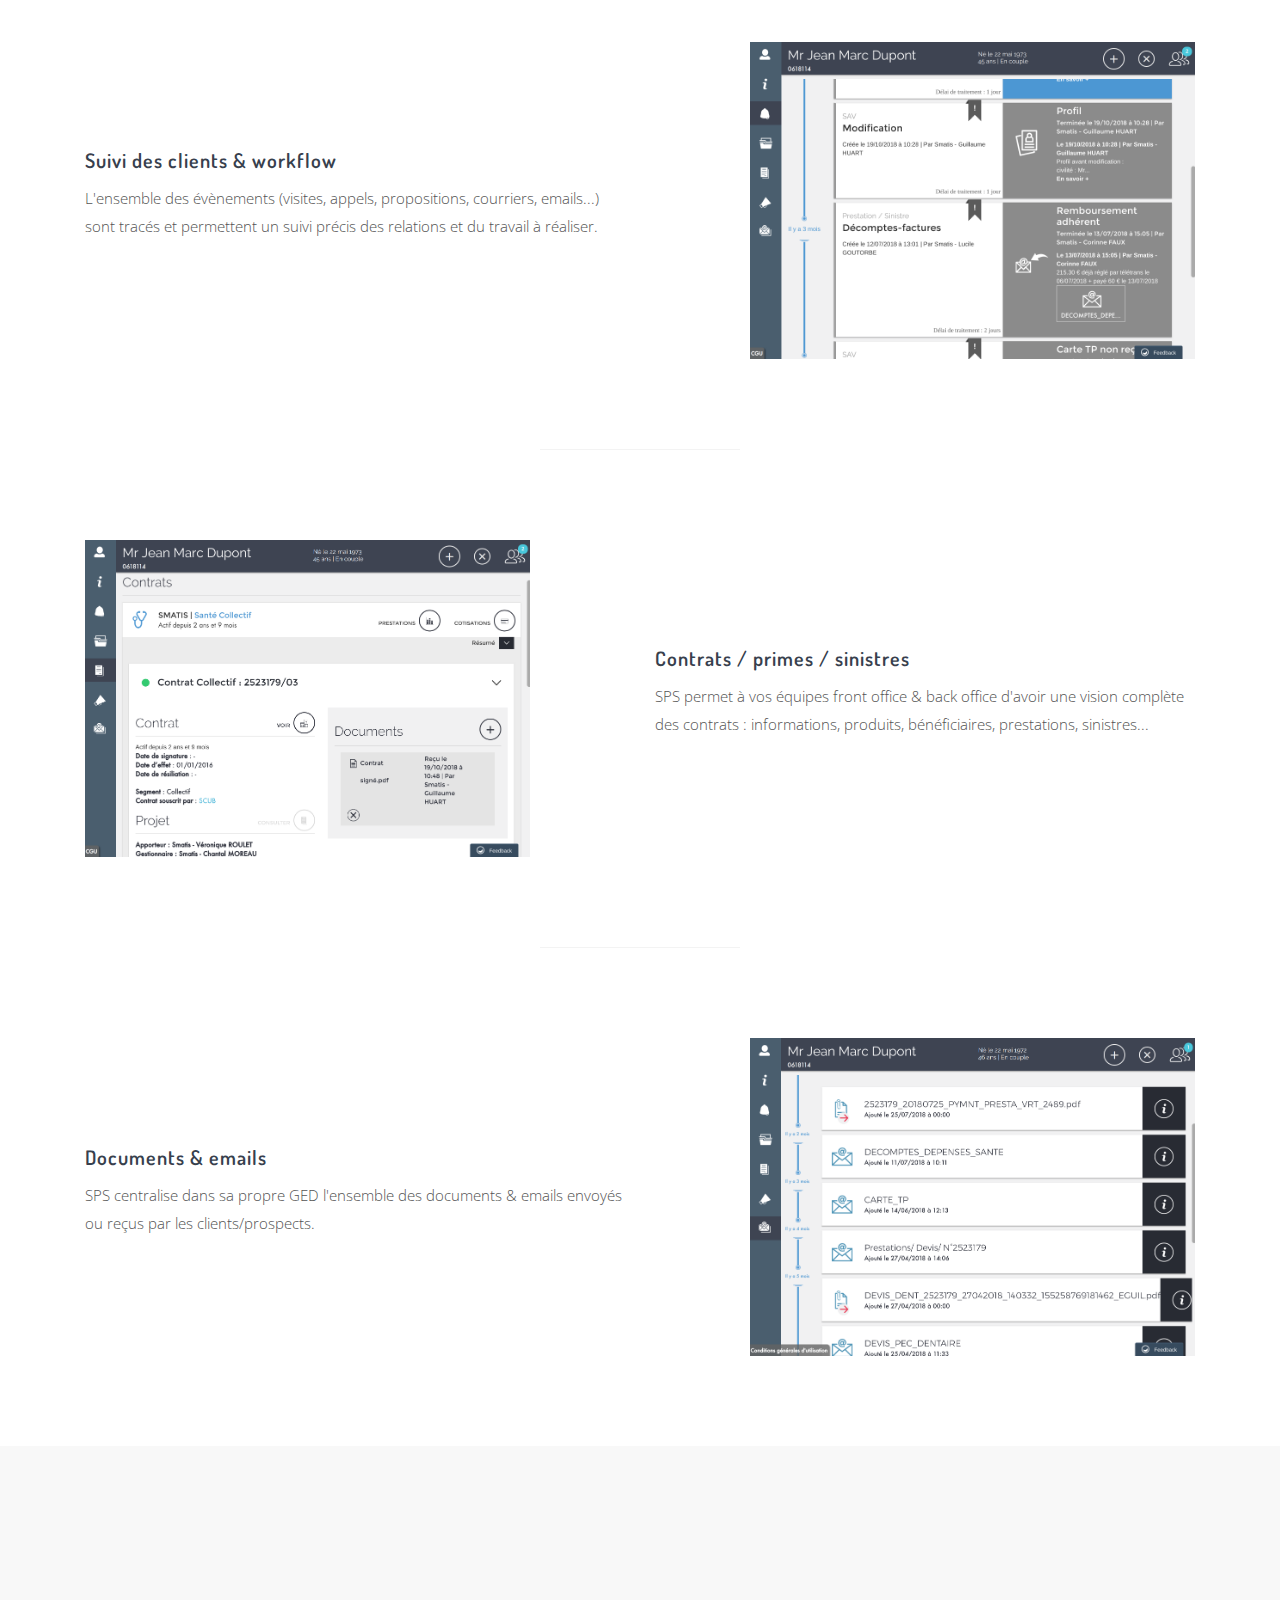
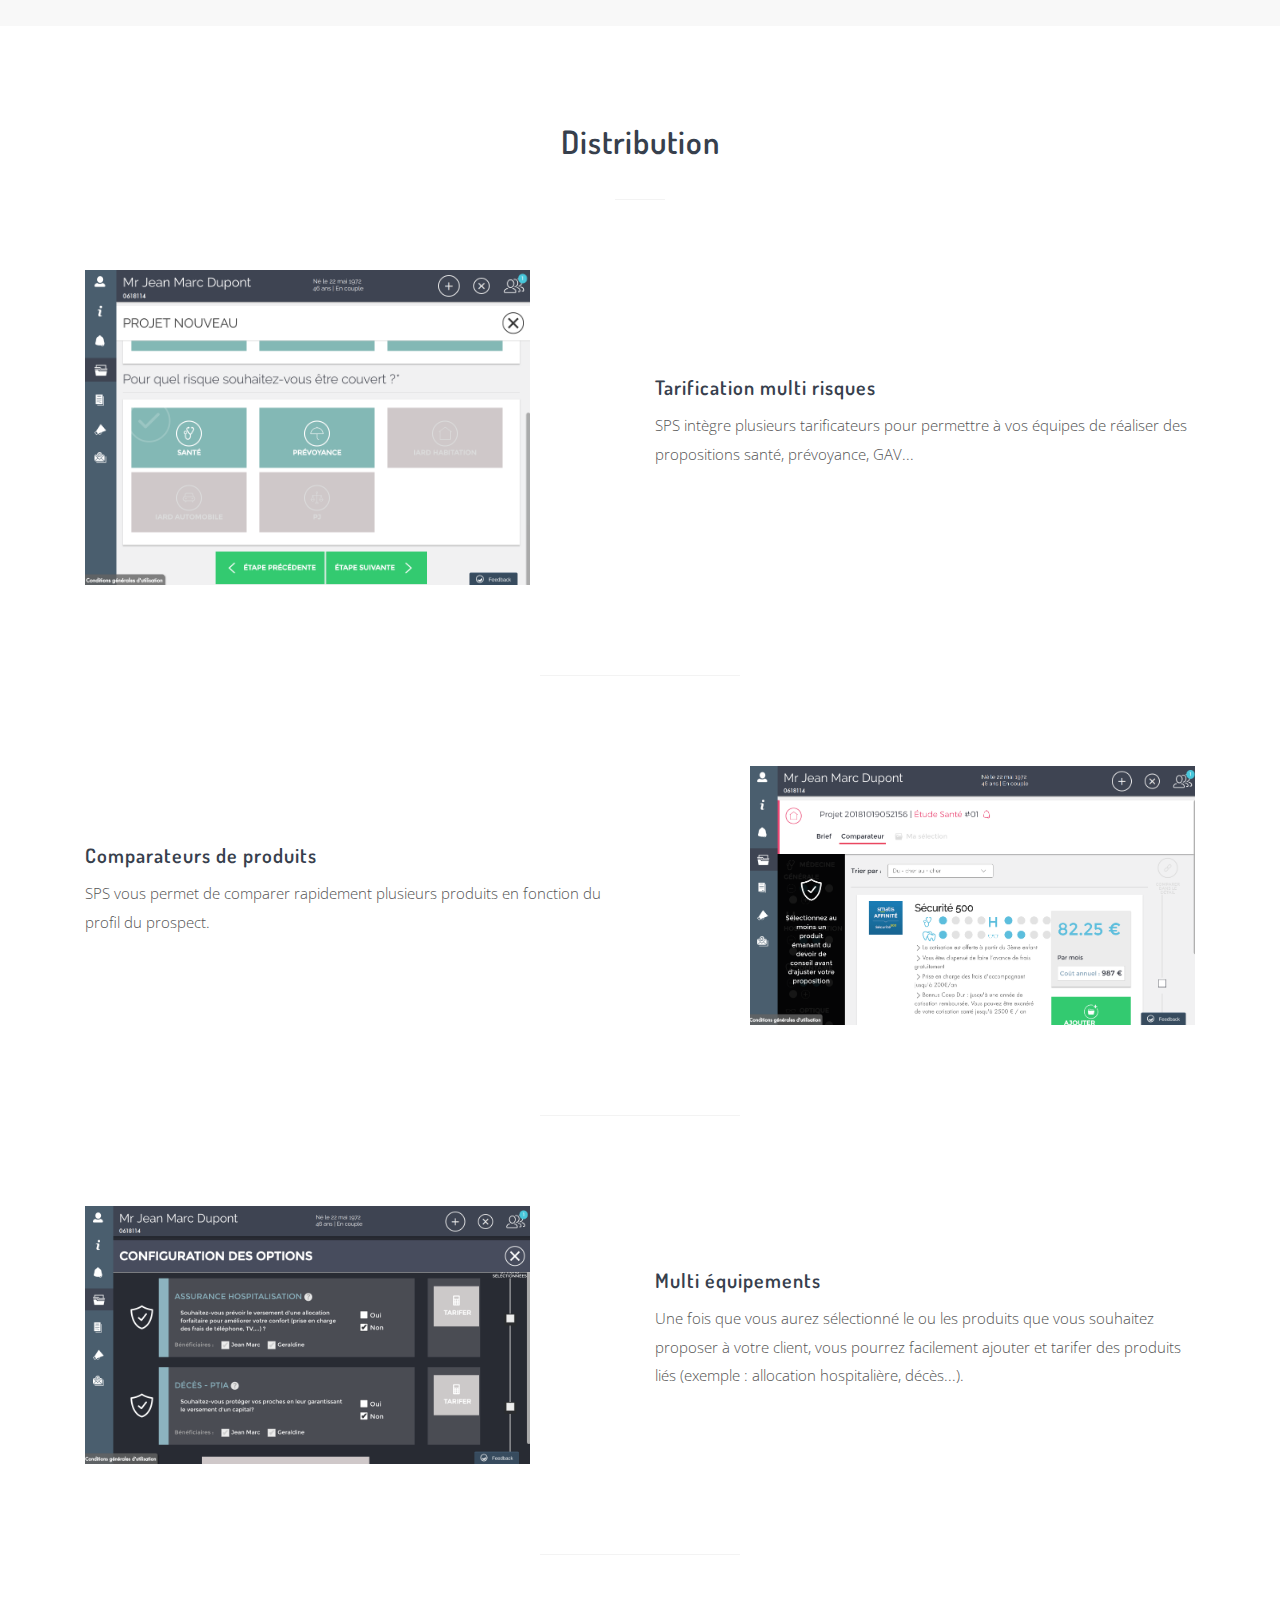
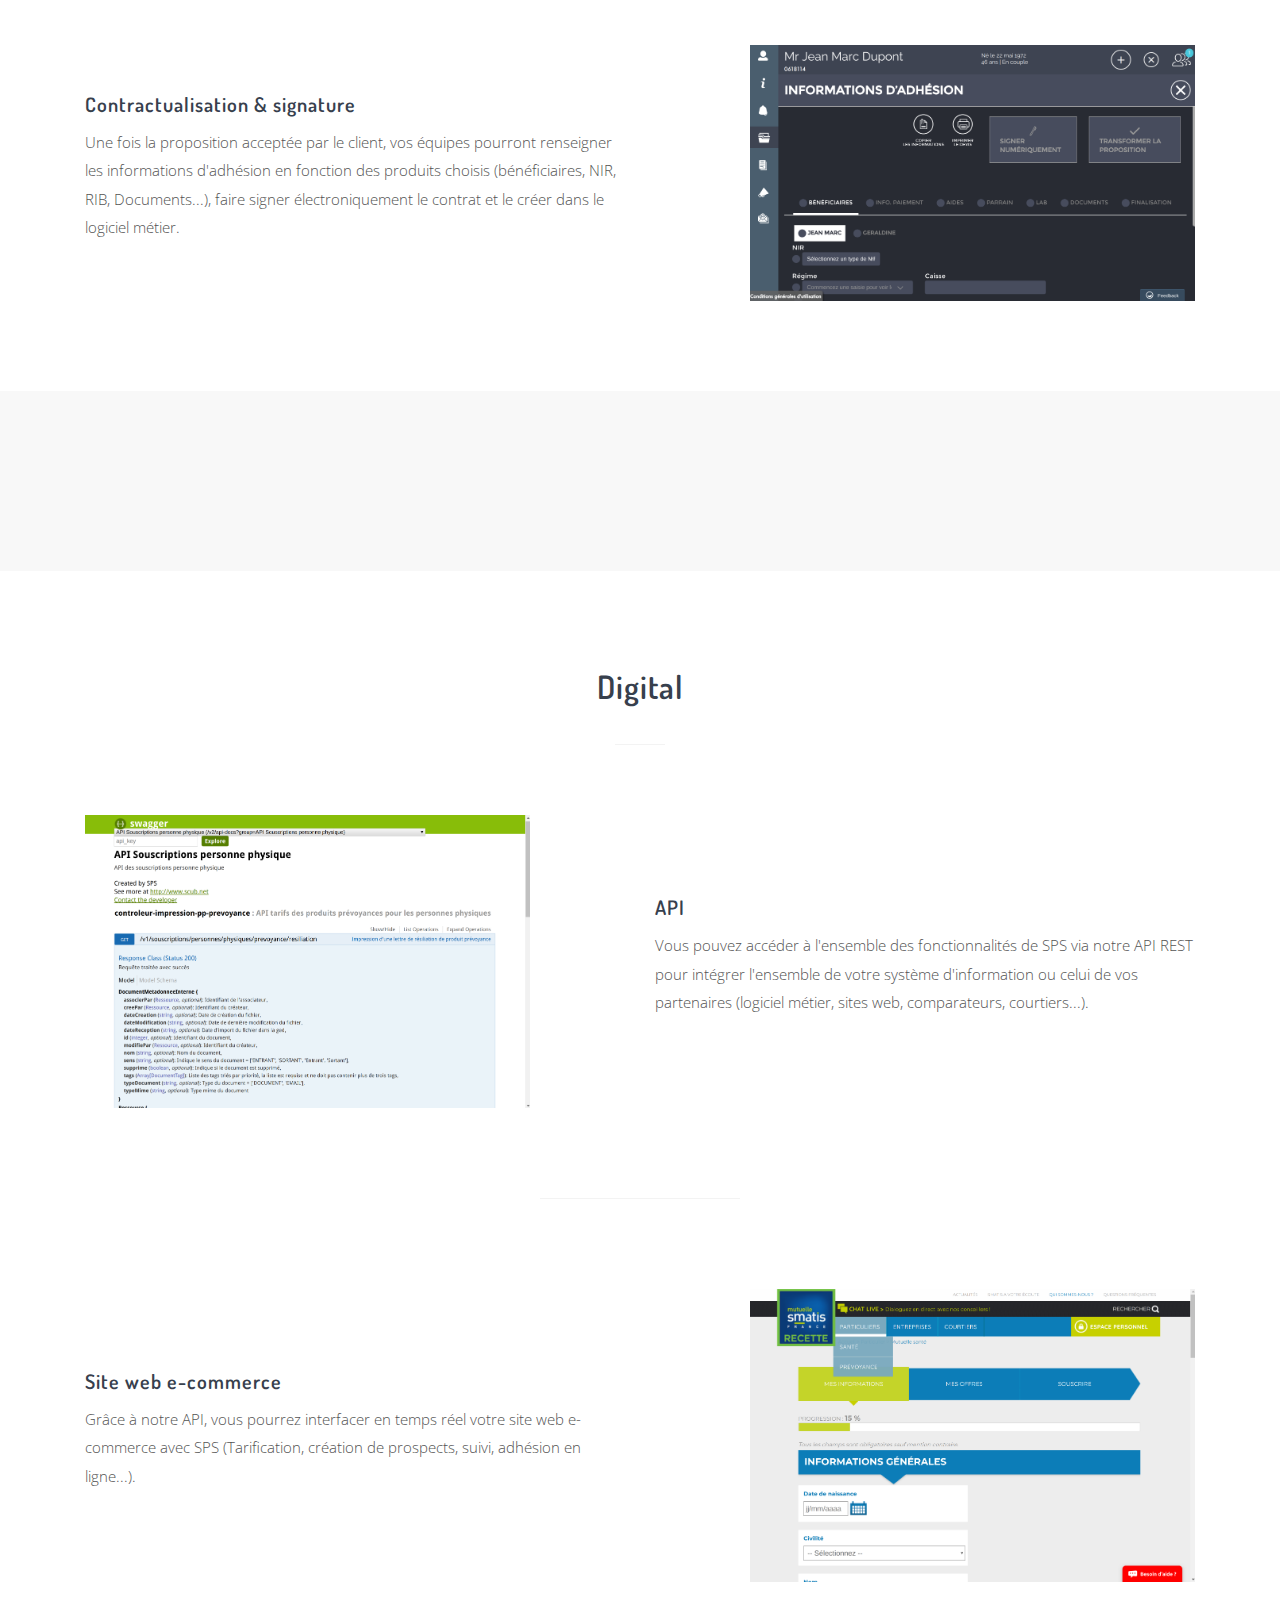
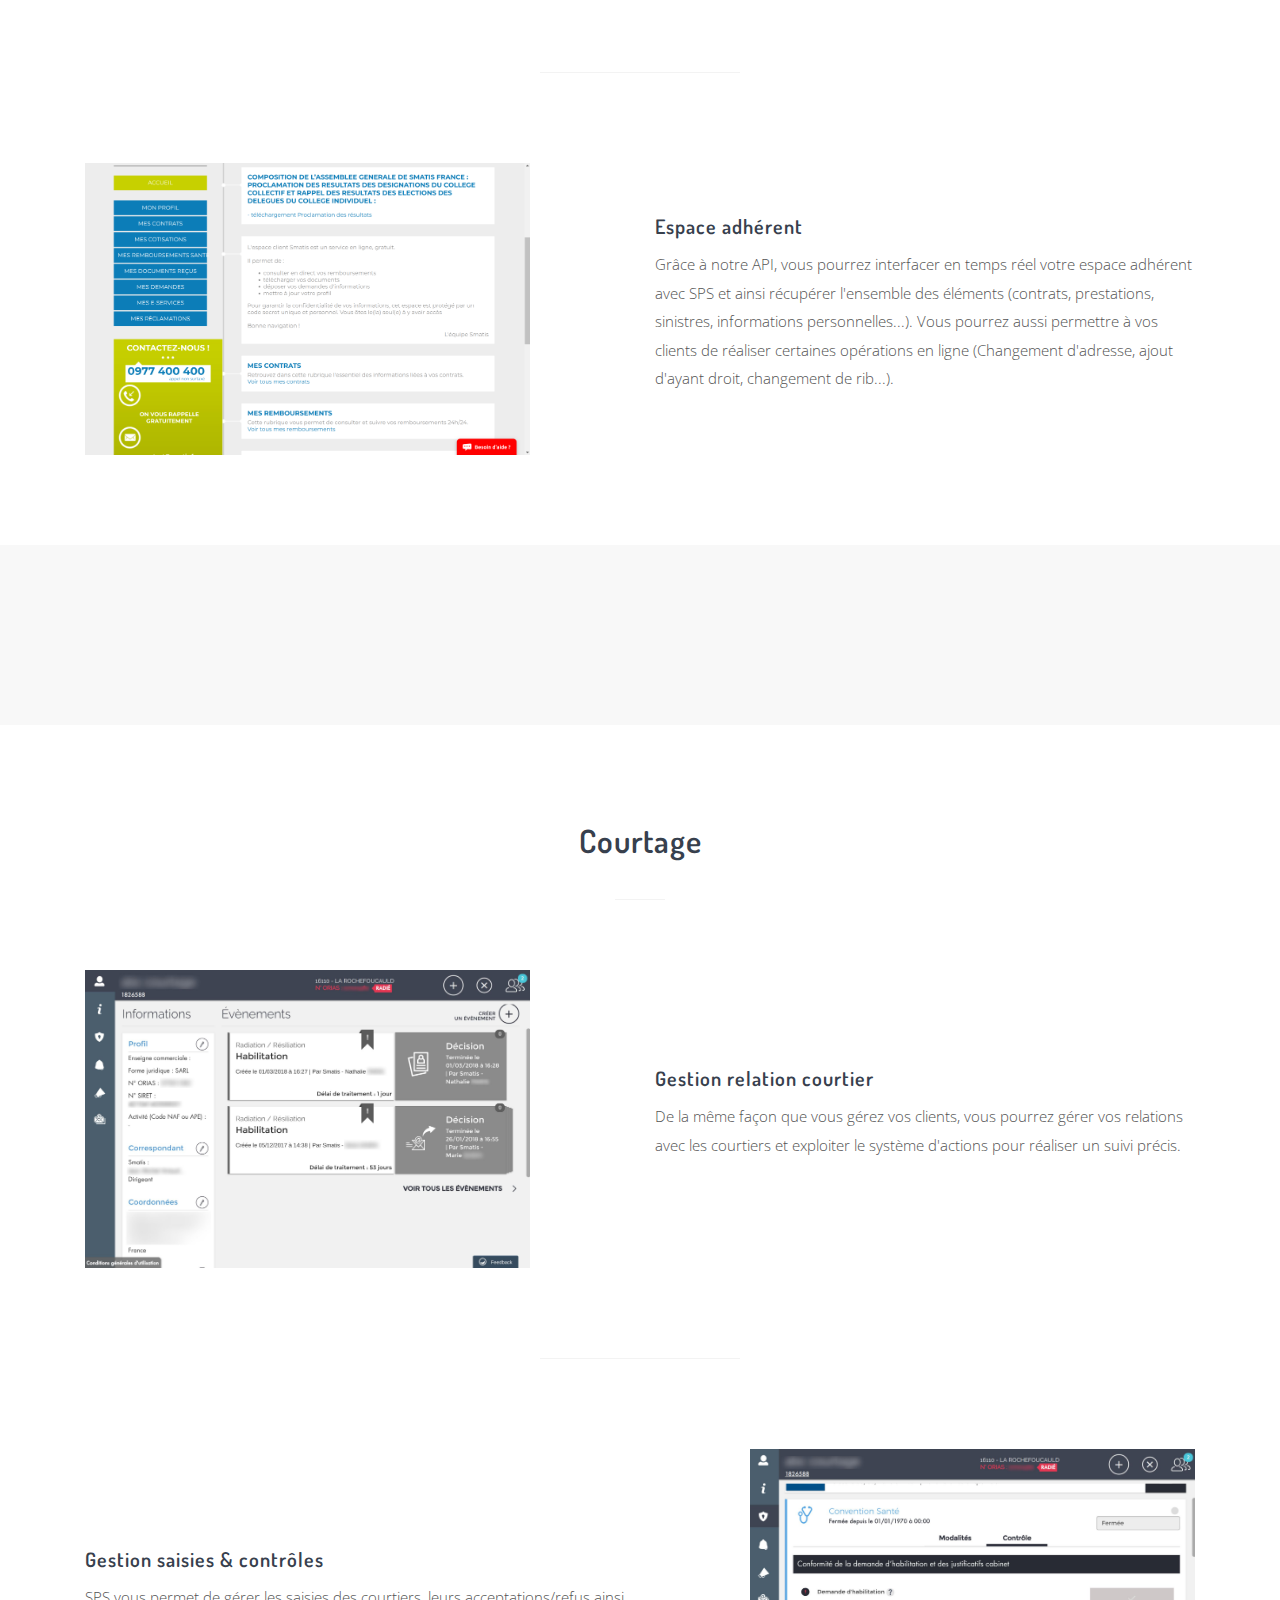
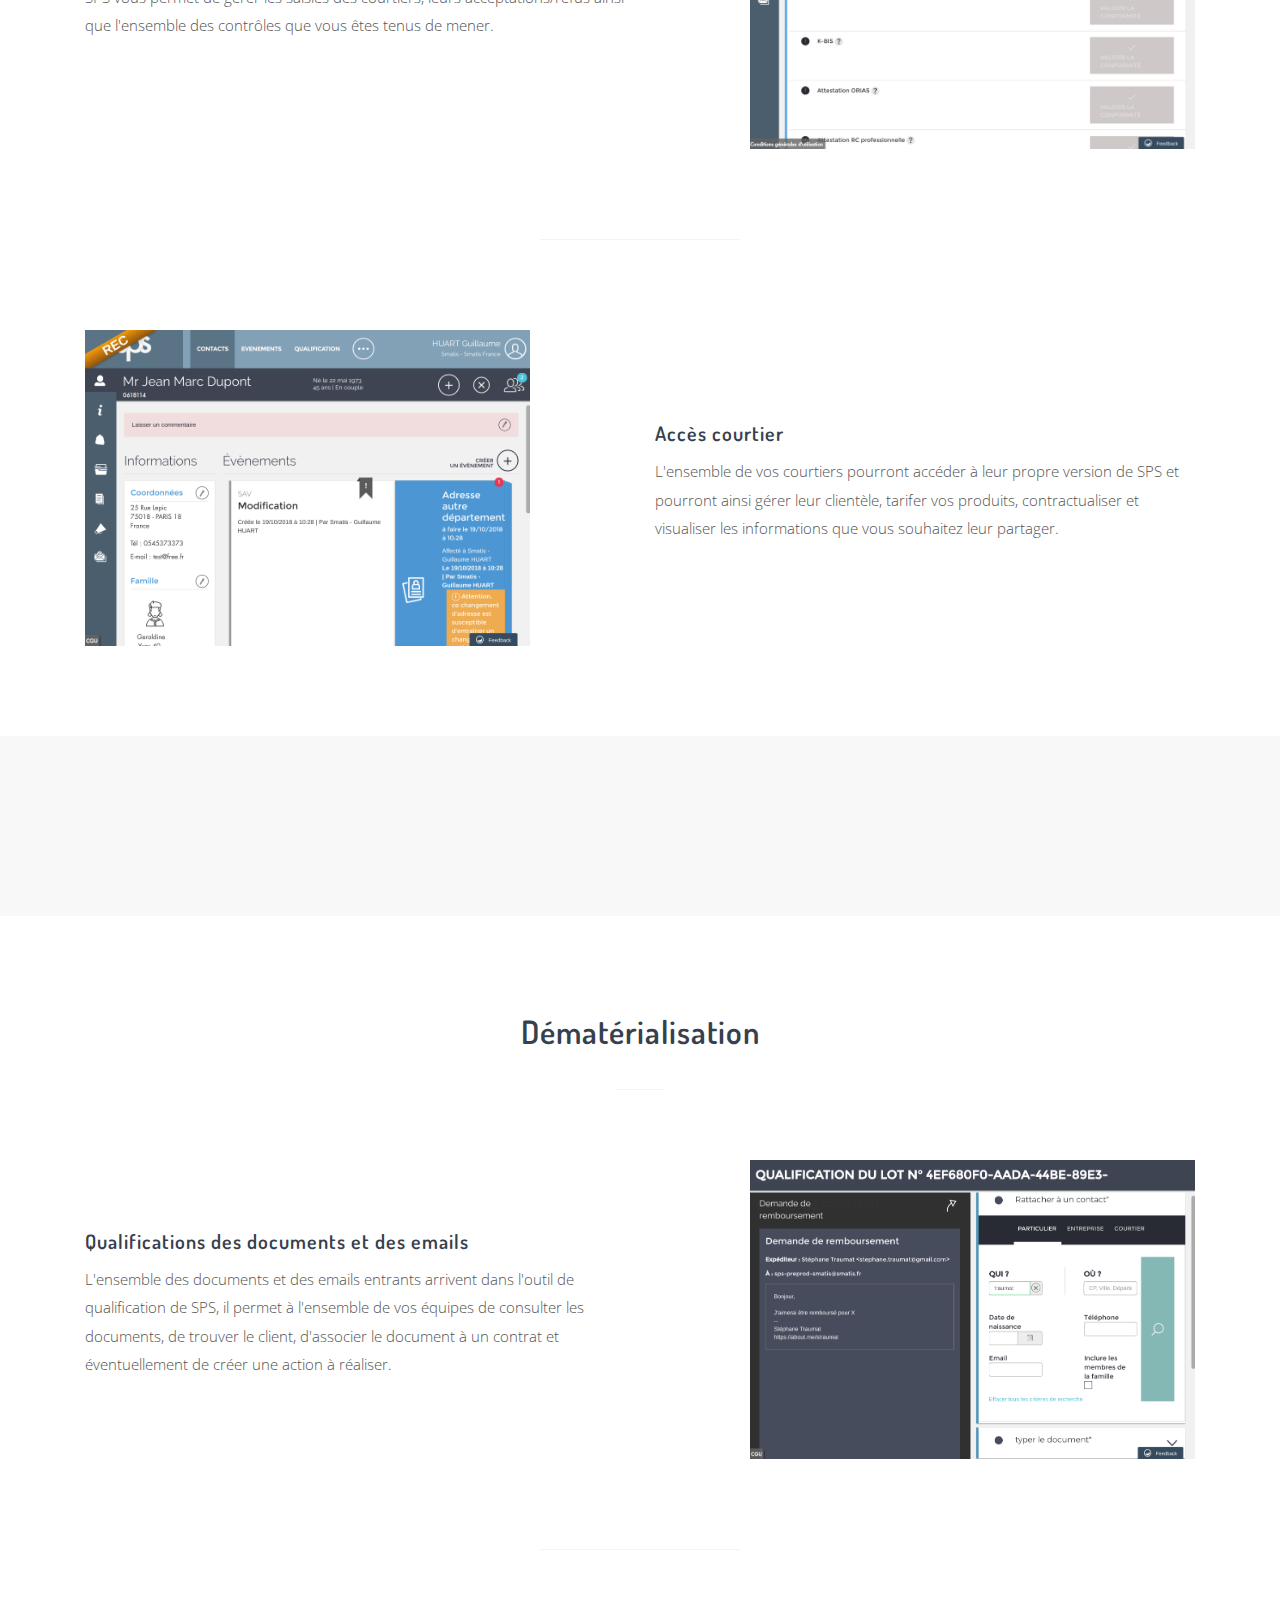
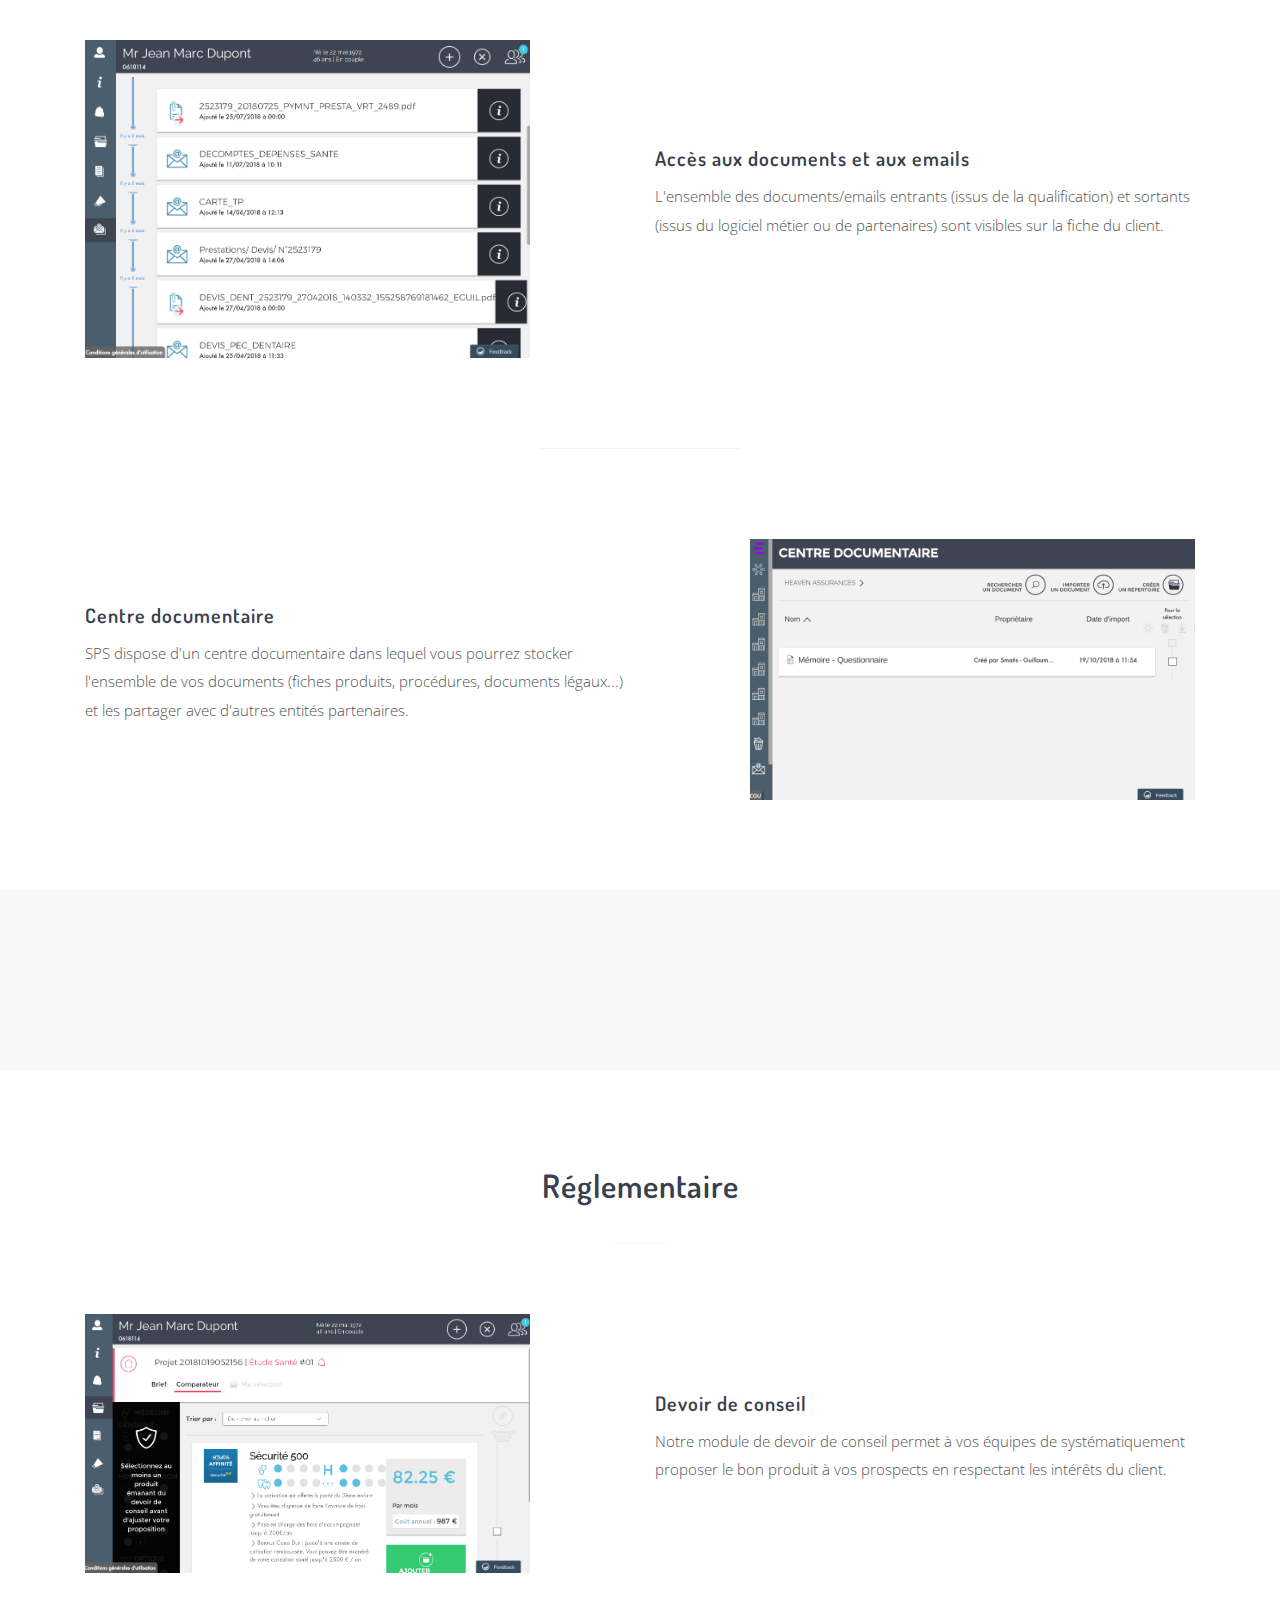
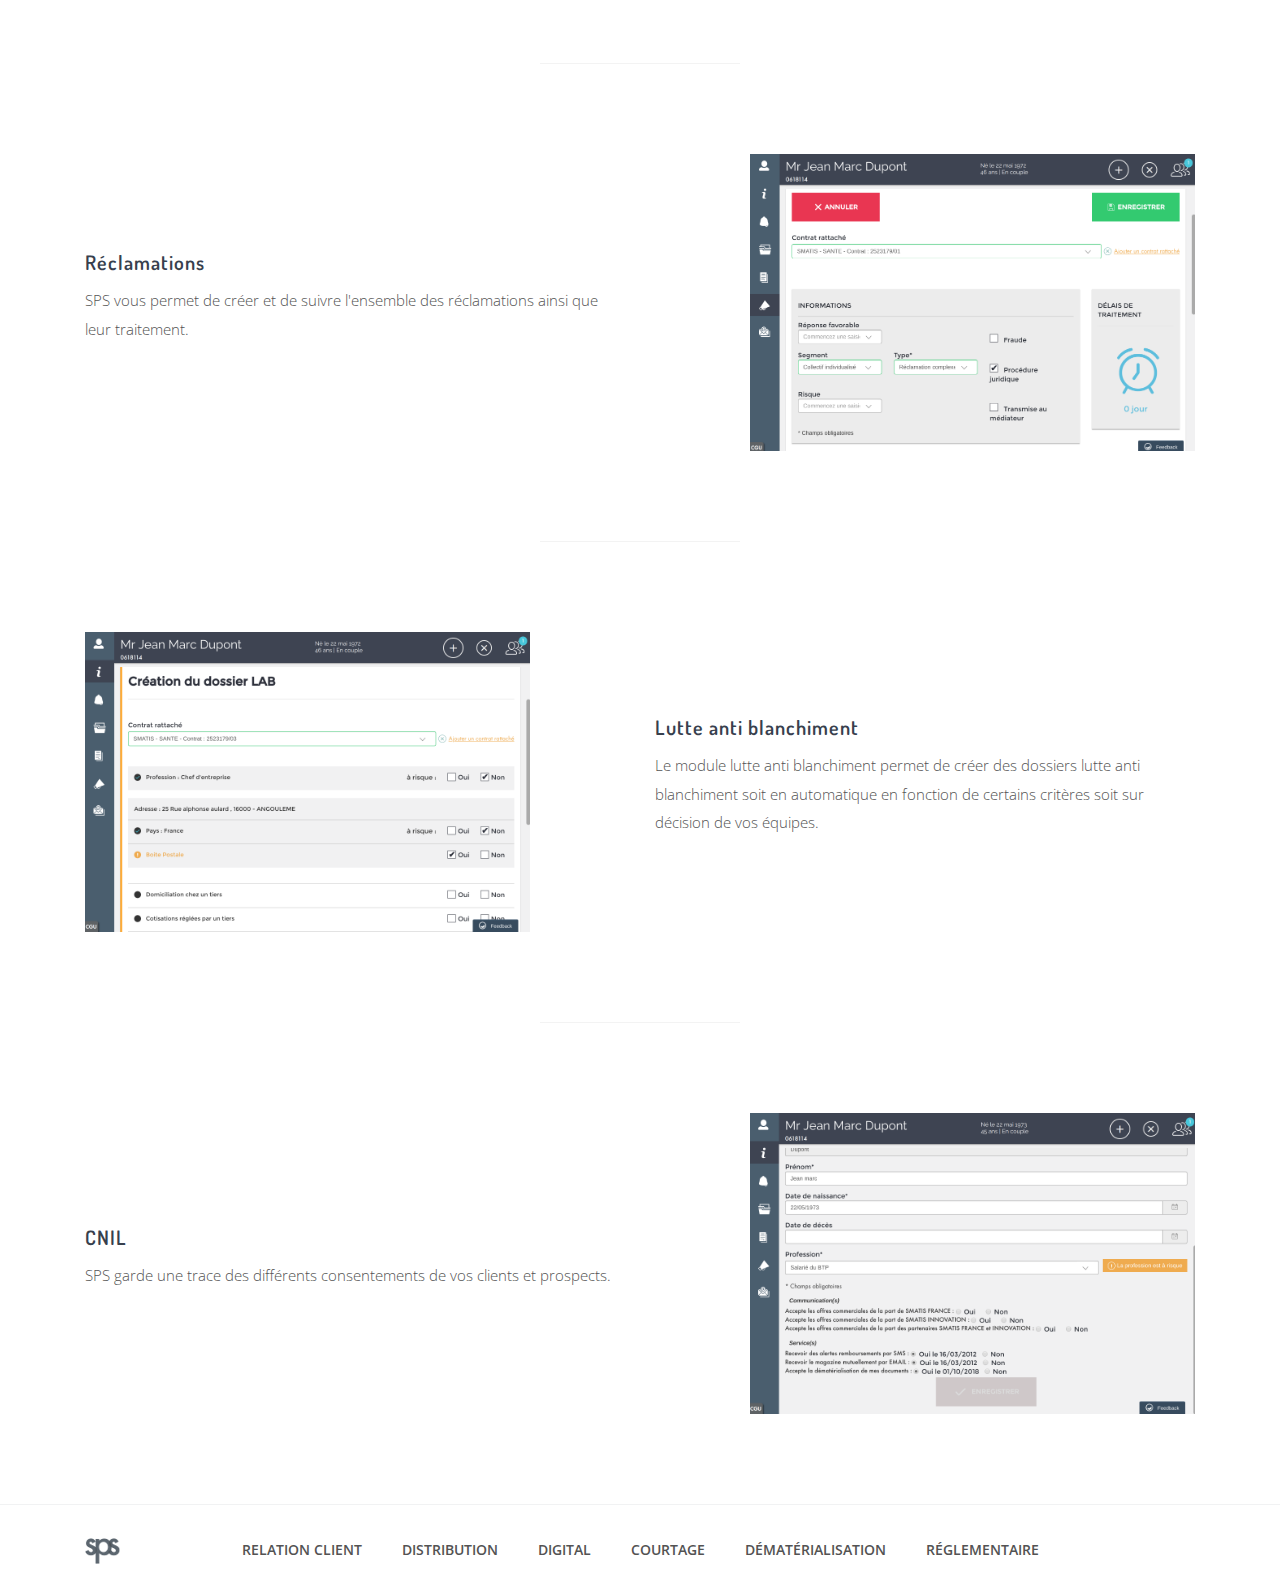
==== commit f5d5dc2c: "Corrections suite à la relecture de Kérène" ====
--- a/beta/index.html
+++ b/beta/index.html
@@ -278,7 +278,8 @@
                 <div class="col-12 col-md-6">
                     <h5>Contractualisation & signature</h5>
                     <p>Une fois la proposition acceptée par le client, vos équipes pourront renseigner les informations
-                        d'adhésion en fonction de produits choisis (bénéficiaires, NIR, RIB, Documents...), faire signer
+                        d'adhésion en fonction des produits choisis (bénéficiaires, NIR, RIB, Documents...), faire
+                        signer
                         électroniquement le contrat et le créer dans le logiciel métier.</p>
                 </div>
 
@@ -523,7 +524,7 @@
                 <div class="col-12 offset-md-1 col-md-6">
                     <h5>Devoir de conseil</h5>
                     <p>Notre module de devoir de conseil permet à vos équipes de systématiquement proposer le bon
-                        produit devoir de conseil à vos prospects.</p>
+                        produit à vos prospects en respectant les intérêts du client.</p>
                 </div>
             </div>
             <!-- =================================================================================================== -->
@@ -556,7 +557,7 @@
                 <div class="col-12 offset-md-1 col-md-6">
                     <h5>Lutte anti blanchiment</h5>
                     <p>Le module lutte anti blanchiment permet de créer des dossiers lutte anti blanchiment soit en
-                        automatique en fonction de critères soit sur décision de vos équipes.</p>
+                        automatique en fonction de certains critères soit sur décision de vos équipes.</p>
                 </div>
             </div>
             <!-- =================================================================================================== -->
